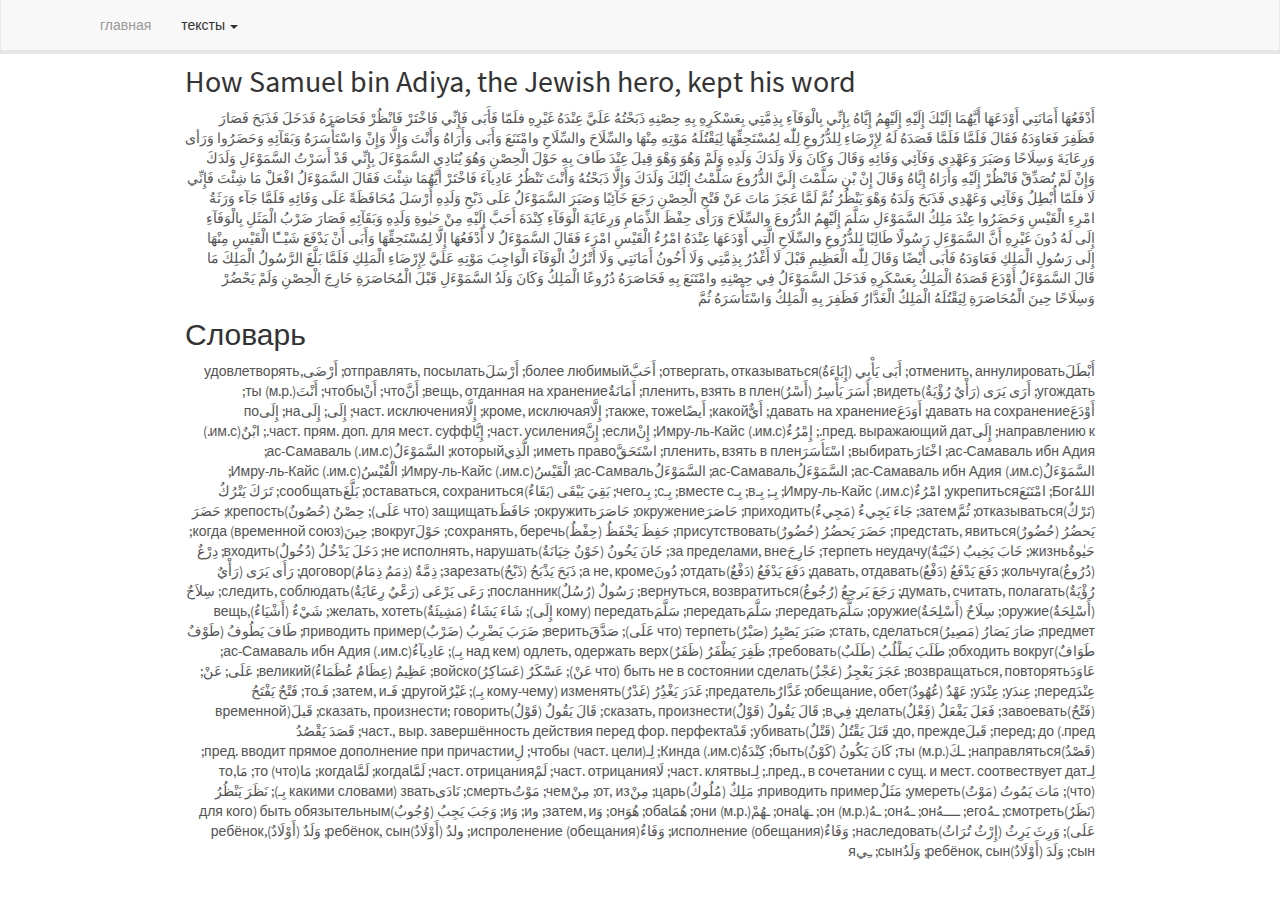
==== docs/how_samuel.html @ b587a0b9 "first commit" ====
<!DOCTYPE html>

<html>

<head>

<meta charset="utf-8" />
<meta name="generator" content="pandoc" />
<meta http-equiv="X-UA-Compatible" content="IE=EDGE" />




<title>how_samuel.knit</title>

<script src="site_libs/header-attrs-2.20/header-attrs.js"></script>
<script src="site_libs/jquery-3.6.0/jquery-3.6.0.min.js"></script>
<meta name="viewport" content="width=device-width, initial-scale=1" />
<link href="site_libs/bootstrap-3.3.5/css/lumen.min.css" rel="stylesheet" />
<script src="site_libs/bootstrap-3.3.5/js/bootstrap.min.js"></script>
<script src="site_libs/bootstrap-3.3.5/shim/html5shiv.min.js"></script>
<script src="site_libs/bootstrap-3.3.5/shim/respond.min.js"></script>
<style>h1 {font-size: 34px;}
       h1.title {font-size: 38px;}
       h2 {font-size: 30px;}
       h3 {font-size: 24px;}
       h4 {font-size: 18px;}
       h5 {font-size: 16px;}
       h6 {font-size: 12px;}
       code {color: inherit; background-color: rgba(0, 0, 0, 0.04);}
       pre:not([class]) { background-color: white }</style>
<script src="site_libs/navigation-1.1/tabsets.js"></script>
<script src="site_libs/htmlwidgets-1.6.1/htmlwidgets.js"></script>
<link href="site_libs/tippyjs-3.2.0/themes/google.css" rel="stylesheet" />
<link href="site_libs/tippyjs-3.2.0/themes/light-border.css" rel="stylesheet" />
<link href="site_libs/tippyjs-3.2.0/themes/light.css" rel="stylesheet" />
<link href="site_libs/tippyjs-3.2.0/themes/translucent.css" rel="stylesheet" />
<script src="site_libs/tippyjs-3.2.0/tippy.all.min.js"></script>
<script src="site_libs/tippy-binding-0.1.0/tippy.js"></script>

<style type="text/css">
  code{white-space: pre-wrap;}
  span.smallcaps{font-variant: small-caps;}
  span.underline{text-decoration: underline;}
  div.column{display: inline-block; vertical-align: top; width: 50%;}
  div.hanging-indent{margin-left: 1.5em; text-indent: -1.5em;}
  ul.task-list{list-style: none;}
    </style>










<style type = "text/css">
.main-container {
  max-width: 940px;
  margin-left: auto;
  margin-right: auto;
}
img {
  max-width:100%;
}
.tabbed-pane {
  padding-top: 12px;
}
.html-widget {
  margin-bottom: 20px;
}
button.code-folding-btn:focus {
  outline: none;
}
summary {
  display: list-item;
}
details > summary > p:only-child {
  display: inline;
}
pre code {
  padding: 0;
}
</style>


<style type="text/css">
.dropdown-submenu {
  position: relative;
}
.dropdown-submenu>.dropdown-menu {
  top: 0;
  left: 100%;
  margin-top: -6px;
  margin-left: -1px;
  border-radius: 0 6px 6px 6px;
}
.dropdown-submenu:hover>.dropdown-menu {
  display: block;
}
.dropdown-submenu>a:after {
  display: block;
  content: " ";
  float: right;
  width: 0;
  height: 0;
  border-color: transparent;
  border-style: solid;
  border-width: 5px 0 5px 5px;
  border-left-color: #cccccc;
  margin-top: 5px;
  margin-right: -10px;
}
.dropdown-submenu:hover>a:after {
  border-left-color: #adb5bd;
}
.dropdown-submenu.pull-left {
  float: none;
}
.dropdown-submenu.pull-left>.dropdown-menu {
  left: -100%;
  margin-left: 10px;
  border-radius: 6px 0 6px 6px;
}
</style>

<script type="text/javascript">
// manage active state of menu based on current page
$(document).ready(function () {
  // active menu anchor
  href = window.location.pathname
  href = href.substr(href.lastIndexOf('/') + 1)
  if (href === "")
    href = "index.html";
  var menuAnchor = $('a[href="' + href + '"]');

  // mark the anchor link active (and if it's in a dropdown, also mark that active)
  var dropdown = menuAnchor.closest('li.dropdown');
  if (window.bootstrap) { // Bootstrap 4+
    menuAnchor.addClass('active');
    dropdown.find('> .dropdown-toggle').addClass('active');
  } else { // Bootstrap 3
    menuAnchor.parent().addClass('active');
    dropdown.addClass('active');
  }

  // Navbar adjustments
  var navHeight = $(".navbar").first().height() + 15;
  var style = document.createElement('style');
  var pt = "padding-top: " + navHeight + "px; ";
  var mt = "margin-top: -" + navHeight + "px; ";
  var css = "";
  // offset scroll position for anchor links (for fixed navbar)
  for (var i = 1; i <= 6; i++) {
    css += ".section h" + i + "{ " + pt + mt + "}\n";
  }
  style.innerHTML = "body {" + pt + "padding-bottom: 40px; }\n" + css;
  document.head.appendChild(style);
});
</script>

<!-- tabsets -->

<style type="text/css">
.tabset-dropdown > .nav-tabs {
  display: inline-table;
  max-height: 500px;
  min-height: 44px;
  overflow-y: auto;
  border: 1px solid #ddd;
  border-radius: 4px;
}

.tabset-dropdown > .nav-tabs > li.active:before, .tabset-dropdown > .nav-tabs.nav-tabs-open:before {
  content: "\e259";
  font-family: 'Glyphicons Halflings';
  display: inline-block;
  padding: 10px;
  border-right: 1px solid #ddd;
}

.tabset-dropdown > .nav-tabs.nav-tabs-open > li.active:before {
  content: "\e258";
  font-family: 'Glyphicons Halflings';
  border: none;
}

.tabset-dropdown > .nav-tabs > li.active {
  display: block;
}

.tabset-dropdown > .nav-tabs > li > a,
.tabset-dropdown > .nav-tabs > li > a:focus,
.tabset-dropdown > .nav-tabs > li > a:hover {
  border: none;
  display: inline-block;
  border-radius: 4px;
  background-color: transparent;
}

.tabset-dropdown > .nav-tabs.nav-tabs-open > li {
  display: block;
  float: none;
}

.tabset-dropdown > .nav-tabs > li {
  display: none;
}
</style>

<!-- code folding -->




</head>

<body>


<div class="container-fluid main-container">




<div class="navbar navbar-default  navbar-fixed-top" role="navigation">
  <div class="container">
    <div class="navbar-header">
      <button type="button" class="navbar-toggle collapsed" data-toggle="collapse" data-bs-toggle="collapse" data-target="#navbar" data-bs-target="#navbar">
        <span class="icon-bar"></span>
        <span class="icon-bar"></span>
        <span class="icon-bar"></span>
      </button>
      <a class="navbar-brand" href="index.html"></a>
    </div>
    <div id="navbar" class="navbar-collapse collapse">
      <ul class="nav navbar-nav">
        <li>
  <a href="index.html">главная</a>
</li>
<li class="dropdown">
  <a href="#" class="dropdown-toggle" data-toggle="dropdown" role="button" data-bs-toggle="dropdown" aria-expanded="false">
    тексты
     
    <span class="caret"></span>
  </a>
  <ul class="dropdown-menu" role="menu">
    <li>
      <a href="how_samuel.html">How Samuel bin Adiya, the Jewish hero, kept his word</a>
    </li>
  </ul>
</li>
      </ul>
      <ul class="nav navbar-nav navbar-right">
        
      </ul>
    </div><!--/.nav-collapse -->
  </div><!--/.container -->
</div><!--/.navbar -->

<div id="header">




</div>


<div id="how-samuel-bin-adiya-the-jewish-hero-kept-his-word"
class="section level2">
<h2>How Samuel bin Adiya, the Jewish hero, kept his word</h2>
<div dir="rtl">
<p><span class="tippy html-widget html-fill-item-overflow-hidden html-fill-item" height="500" id="htmlwidget-7dbdc6a68af870223883" width="960"></span> <script type="application/json" data-for="htmlwidget-7dbdc6a68af870223883">{"x":{"opts":{"content":"ـهَا<br>PRON<br>Gen=Fem|Number=Sing|Person=3|PronType=PersSuff"},"text":"أَدْفَعُهَا"},"evals":[],"jsHooks":[]}</script>
<span class="tippy html-widget html-fill-item-overflow-hidden html-fill-item" height="500" id="htmlwidget-41f26393b0644a6ab301" width="960"></span> <script type="application/json" data-for="htmlwidget-41f26393b0644a6ab301">{"x":{"opts":{"content":"ـِي<br>PRON<br>Gen=Masc|Number=Sing|Person=1|PronType=PersSuff"},"text":"أَمَانَتِي"},"evals":[],"jsHooks":[]}</script>
<span class="tippy html-widget html-fill-item-overflow-hidden html-fill-item" height="500" id="htmlwidget-4c391d8a1af33f14a00c" width="960"></span> <script type="application/json" data-for="htmlwidget-4c391d8a1af33f14a00c">{"x":{"opts":{"content":"ـهَا<br>PRON<br>Gen=Fem|Number=Sing|Person=3|PronType=PersSuff"},"text":"أَوْدَعَهَا"},"evals":[],"jsHooks":[]}</script>
<span class="tippy html-widget html-fill-item-overflow-hidden html-fill-item" height="500" id="htmlwidget-10b7c1a8e1b73f27468e" width="960"></span> <script type="application/json" data-for="htmlwidget-10b7c1a8e1b73f27468e">{"x":{"opts":{"content":"هُمَا<br>PRON<br>Gen=Masc|Number=Sing|Person=2|PronType=PersInd"},"text":"أَيَّهُمَا"},"evals":[],"jsHooks":[]}</script>
<span class="tippy html-widget html-fill-item-overflow-hidden html-fill-item" height="500" id="htmlwidget-3cd885208496ed23e3da" width="960"></span> <script type="application/json" data-for="htmlwidget-3cd885208496ed23e3da">{"x":{"opts":{"content":"ـكَ<br>PRON<br>Gen=Masc|Number=Sing|Person=2|PronType=PersSuff"},"text":"إلَيْكَ"},"evals":[],"jsHooks":[]}</script>
<span class="tippy html-widget html-fill-item-overflow-hidden html-fill-item" height="500" id="htmlwidget-2c03e55d35477c422ecf" width="960"></span> <script type="application/json" data-for="htmlwidget-2c03e55d35477c422ecf">{"x":{"opts":{"content":"ـهُ<br>PRON<br>Gen=Masc|Number=Sing|Person=3|PronType=PersSuff<br>ـهُ<br>PRON<br>Gen=Masc&Fem|Number=Sing|Person=3|PronType=PersSuff"},"text":"إِلَيْهِ"},"evals":[],"jsHooks":[]}</script>
<span class="tippy html-widget html-fill-item-overflow-hidden html-fill-item" height="500" id="htmlwidget-c789cdf6f772dd6cd325" width="960"></span> <script type="application/json" data-for="htmlwidget-c789cdf6f772dd6cd325">{"x":{"opts":{"content":"ـهُمْ<br>PRON<br>Gen=Masc&Fem|Number=Sing|Person=3|PronType=PersSuff"},"text":"إِلَيْهِمُ"},"evals":[],"jsHooks":[]}</script>
<span class="tippy html-widget html-fill-item-overflow-hidden html-fill-item" height="500" id="htmlwidget-4f1d031a46d449c44fdd" width="960"></span> <script type="application/json" data-for="htmlwidget-4f1d031a46d449c44fdd">{"x":{"opts":{"content":"ـهُ<br>PRON<br>Gen=Masc|Number=Sing|Person=3|PronType=PersSuff"},"text":"إِيَّاهُ"},"evals":[],"jsHooks":[]}</script>
<span class="tippy html-widget html-fill-item-overflow-hidden html-fill-item" height="500" id="htmlwidget-739470ae34865e73d0bc" width="960"></span> <script type="application/json" data-for="htmlwidget-739470ae34865e73d0bc">{"x":{"opts":{"content":"إِنَّ<br>PART<br><br>ـِي<br>PRON<br>Gen=Masc|Number=Sing|Person=1|PronType=PersSuff"},"text":"بِإِنِّي"},"evals":[],"jsHooks":[]}</script>
<span class="tippy html-widget html-fill-item-overflow-hidden html-fill-item" height="500" id="htmlwidget-1a11e3f4795ea91ed04d" width="960"></span> <script type="application/json" data-for="htmlwidget-1a11e3f4795ea91ed04d">{"x":{"opts":{"content":"وَفَاءٌ<br>NOUN<br>Case=ِGen|Definite=Def|Gender=Masc|Number=Sing"},"text":"بِالْوَفَآءِ"},"evals":[],"jsHooks":[]}</script>
<span class="tippy html-widget html-fill-item-overflow-hidden html-fill-item" height="500" id="htmlwidget-19e8364edb434fbc32ce" width="960"></span> <script type="application/json" data-for="htmlwidget-19e8364edb434fbc32ce">{"x":{"opts":{"content":"ذِمَّةٌ (ذِمَمٌ ذِمَامٌ)<br>NOUN<br>Case=Gen|Definite=Cons|Gender=Fem|Number=Sing<br>ـِي<br>PRON<br>Gen=Masc|Number=Sing|Person=1|PronType=PersSuff"},"text":"بِذِمَّتِي"},"evals":[],"jsHooks":[]}</script>
<span class="tippy html-widget html-fill-item-overflow-hidden html-fill-item" height="500" id="htmlwidget-4c6df63b1909ba6ff52f" width="960"></span> <script type="application/json" data-for="htmlwidget-4c6df63b1909ba6ff52f">{"x":{"opts":{"content":"عَسْكَرٌ (عَسَاكِرُ)<br>NOUN<br>Case=ِGen|Definite=Cons|Gender=Masc|Number=Sing<br>ـهُ<br>PRON<br>Gen=Masc|Number=Sing|Person=3|PronType=PersSuff"},"text":"بِعَسْكَرِهِ"},"evals":[],"jsHooks":[]}</script>
<span class="tippy html-widget html-fill-item-overflow-hidden html-fill-item" height="500" id="htmlwidget-a2f4f4429dd9329e37e9" width="960"></span> <script type="application/json" data-for="htmlwidget-a2f4f4429dd9329e37e9">{"x":{"opts":{"content":"ـهُ<br>PRON<br>Gen=Masc|Number=Sing|Person=3|PronType=PersSuff<br>ـهُ<br>PRON<br>Gen=Masc|Number=Sing|Person=3|PronType=PersSuff<br>ـهُ<br>PRON<br>Gen=Masc|Number=Sing|Person=3|PronType=PersSuff"},"text":"بِهِ"},"evals":[],"jsHooks":[]}</script>
<span class="tippy html-widget html-fill-item-overflow-hidden html-fill-item" height="500" id="htmlwidget-7fa3e51fcfcaeca9bf1c" width="960"></span> <script type="application/json" data-for="htmlwidget-7fa3e51fcfcaeca9bf1c">{"x":{"opts":{"content":"ـهُ<br>PRON<br>Gen=Masc|Number=Sing|Person=3|PronType=PersSuff"},"text":"حِصْنِهِ"},"evals":[],"jsHooks":[]}</script>
<span class="tippy html-widget html-fill-item-overflow-hidden html-fill-item" height="500" id="htmlwidget-cab3486de34b8cdd084b" width="960"></span> <script type="application/json" data-for="htmlwidget-cab3486de34b8cdd084b">{"x":{"opts":{"content":"ـهُ<br>PRON<br>Gen=Masc|Number=Sing|Person=3|PronType=PersSuff"},"text":"ذَبَحْتُهُ"},"evals":[],"jsHooks":[]}</script>
<span class="tippy html-widget html-fill-item-overflow-hidden html-fill-item" height="500" id="htmlwidget-dcb1ef11303dbeb92137" width="960"></span> <script type="application/json" data-for="htmlwidget-dcb1ef11303dbeb92137">{"x":{"opts":{"content":"ـِي<br>PRON<br>Gen=Masc|Number=Sing|Person=1|PronType=PersSuff"},"text":"عَلَيَّ"},"evals":[],"jsHooks":[]}</script>
<span class="tippy html-widget html-fill-item-overflow-hidden html-fill-item" height="500" id="htmlwidget-3f8ec353890c000978b7" width="960"></span> <script type="application/json" data-for="htmlwidget-3f8ec353890c000978b7">{"x":{"opts":{"content":"ـهُ<br>PRON<br>Gen=Masc|Number=Sing|Person=3|PronType=PersSuff"},"text":"عِنْدَهُ"},"evals":[],"jsHooks":[]}</script>
<span class="tippy html-widget html-fill-item-overflow-hidden html-fill-item" height="500" id="htmlwidget-f08350d3ff363564480e" width="960"></span> <script type="application/json" data-for="htmlwidget-f08350d3ff363564480e">{"x":{"opts":{"content":"ـهُ<br>PRON<br>Gen=Masc&Fem|Number=Sing|Person=3|PronType=PersSuff"},"text":"غَيْرِهِ"},"evals":[],"jsHooks":[]}</script>
<span class="tippy html-widget html-fill-item-overflow-hidden html-fill-item" height="500" id="htmlwidget-b1a732ec07f4332895ce" width="960"></span> <script type="application/json" data-for="htmlwidget-b1a732ec07f4332895ce">{"x":{"opts":{"content":"لَمَّا<br>CCONJ<br>"},"text":"فلَمّا"},"evals":[],"jsHooks":[]}</script>
<span class="tippy html-widget html-fill-item-overflow-hidden html-fill-item" height="500" id="htmlwidget-c2cac7c5c30883f76170" width="960"></span> <script type="application/json" data-for="htmlwidget-c2cac7c5c30883f76170">{"x":{"opts":{"content":"أَبَى يَأْبِي (إِبَاءَةٌ)<br>VERB<br>Stem=I|ModAsp=Perf|Gender=Masc|Number=Sing|Person=3|Voice=Act"},"text":"فَأَبَى"},"evals":[],"jsHooks":[]}</script>
<span class="tippy html-widget html-fill-item-overflow-hidden html-fill-item" height="500" id="htmlwidget-9e058f3679a6600515a9" width="960"></span> <script type="application/json" data-for="htmlwidget-9e058f3679a6600515a9">{"x":{"opts":{"content":"إِنَّ<br>PART<br><br>ـِي<br>PRON<br>Gen=Masc&Fem|Number=Sing|Person=1|PronType=PersSuff"},"text":"فَإِنِّي"},"evals":[],"jsHooks":[]}</script>
<span class="tippy html-widget html-fill-item-overflow-hidden html-fill-item" height="500" id="htmlwidget-1713a493bc58dd36b07d" width="960"></span> <script type="application/json" data-for="htmlwidget-1713a493bc58dd36b07d">{"x":{"opts":{"content":"اخْتَارَ<br>VERB<br>Stem=VIII|ModAsp=Imp|Gender=Masc|Number=Sing|Person=2|Voice=Act"},"text":"فَاخْتَرْ"},"evals":[],"jsHooks":[]}</script>
<span class="tippy html-widget html-fill-item-overflow-hidden html-fill-item" height="500" id="htmlwidget-9e544a691840a9cfb0cd" width="960"></span> <script type="application/json" data-for="htmlwidget-9e544a691840a9cfb0cd">{"x":{"opts":{"content":"نَظَرَ يَنْظُرُ (نَظَرٌ)<br>VERB<br>Stem=I|ModAsp=Imp|Gender=Masc|Number=Sing|Person=2|Voice=Act"},"text":"فَانْظُرْ"},"evals":[],"jsHooks":[]}</script>
<span class="tippy html-widget html-fill-item-overflow-hidden html-fill-item" height="500" id="htmlwidget-def0b396b9a293d58740" width="960"></span> <script type="application/json" data-for="htmlwidget-def0b396b9a293d58740">{"x":{"opts":{"content":"حَاصَرَ<br>VERB<br>Stem=III|ModAsp=Perf|Gender=Masc|Number=Sing|Person=3|Voice=Act<br>ـهُ<br>PRON<br>Gen=Masc|Number=Sing|Person=3|PronType=PersSuff"},"text":"فَحَاصَرَهُ"},"evals":[],"jsHooks":[]}</script>
<span class="tippy html-widget html-fill-item-overflow-hidden html-fill-item" height="500" id="htmlwidget-5d543505c2b0949b8084" width="960"></span> <script type="application/json" data-for="htmlwidget-5d543505c2b0949b8084">{"x":{"opts":{"content":"دَخَلَ يَدْخُلُ (دُخُولٌ)<br>VERB<br>Stem=I|ModAsp=Perf|Gender=Masc|Number=Sing|Person=3|Voice=Act"},"text":"فَدَخَلَ"},"evals":[],"jsHooks":[]}</script>
<span class="tippy html-widget html-fill-item-overflow-hidden html-fill-item" height="500" id="htmlwidget-50a1812fb8382315da11" width="960"></span> <script type="application/json" data-for="htmlwidget-50a1812fb8382315da11">{"x":{"opts":{"content":"ذَبَحَ يَذْبَحُ (ذَبْحٌ)<br>VERB<br>Stem=I|ModAsp=Impf|Gender=Masc&Fem|Number=Sing|Person=1|Voice=Act<br>ـهُ<br>PRON<br>Gen=Masc&Fem|Number=Sing|Person=3|PronType=PersSuff"},"text":"فَذَبَحَ"},"evals":[],"jsHooks":[]}</script>
<span class="tippy html-widget html-fill-item-overflow-hidden html-fill-item" height="500" id="htmlwidget-ef868f08f9960fb305e7" width="960"></span> <script type="application/json" data-for="htmlwidget-ef868f08f9960fb305e7">{"x":{"opts":{"content":"صَارَ يَصَارُ (مَصِيرٌ)<br>VERB<br>Stem=I|ModAsp=Perf|Gender=Masc|Number=Sing|Person=3|Voice=Act"},"text":"فَصَارَ"},"evals":[],"jsHooks":[]}</script>
<span class="tippy html-widget html-fill-item-overflow-hidden html-fill-item" height="500" id="htmlwidget-108cceffe4668a203b47" width="960"></span> <script type="application/json" data-for="htmlwidget-108cceffe4668a203b47">{"x":{"opts":{"content":"ظَفِرَ يَظْفَرُ (ظَفَرٌ)<br>VERB<br>Stem=I|ModAsp=Perf|Gender=Masc|Number=Sing|Person=3|Voice=Act"},"text":"فَظَفِرَ"},"evals":[],"jsHooks":[]}</script>
<span class="tippy html-widget html-fill-item-overflow-hidden html-fill-item" height="500" id="htmlwidget-aab9e38c033c8707a5ff" width="960"></span> <script type="application/json" data-for="htmlwidget-aab9e38c033c8707a5ff">{"x":{"opts":{"content":"عَاوَدَ<br>VERB<br>Stem=III|ModAsp=Perf|Gender=Masc|Number=Sing|Person=3|Voice=Act<br>ـهُ<br>PRON<br>Gen=Masc|Number=Sing|Person=3|PronType=PersSuff"},"text":"فَعَاوَدَهُ"},"evals":[],"jsHooks":[]}</script>
<span class="tippy html-widget html-fill-item-overflow-hidden html-fill-item" height="500" id="htmlwidget-3ca556e44b629b86f01f" width="960"></span> <script type="application/json" data-for="htmlwidget-3ca556e44b629b86f01f">{"x":{"opts":{"content":"قَالَ يَقُولُ (قَوْلٌ)<br>VERB<br>Stem=I|ModAsp=Perf|Gender=Masc|Number=Sing|Person=3|Voice=Act<br>قَالَ يَقُولُ (قَوْلٌ)<br>VERB<br>Stem=I|ModAsp=Imp|Gender=Masc|Number=Sing|Person=3|Voice=Act"},"text":"فَقَالَ"},"evals":[],"jsHooks":[]}</script>
<span class="tippy html-widget html-fill-item-overflow-hidden html-fill-item" height="500" id="htmlwidget-ee126eab29d968e09c32" width="960"></span> <script type="application/json" data-for="htmlwidget-ee126eab29d968e09c32">{"x":{"opts":{"content":"لَمَّا<br>CCONJ<br>"},"text":"فَلَمَّا"},"evals":[],"jsHooks":[]}</script>
<span class="tippy html-widget html-fill-item-overflow-hidden html-fill-item" height="500" id="htmlwidget-499627f5a5e334c39f91" width="960"></span> <script type="application/json" data-for="htmlwidget-499627f5a5e334c39f91">{"x":{"opts":{"content":"لَمَّا<br>CCONJ<br>"},"text":"فَلَمَّا"},"evals":[],"jsHooks":[]}</script>
<span class="tippy html-widget html-fill-item-overflow-hidden html-fill-item" height="500" id="htmlwidget-cf22fc1edf5d28bb8faf" width="960"></span> <script type="application/json" data-for="htmlwidget-cf22fc1edf5d28bb8faf">{"x":{"opts":{"content":"ـهُ<br>PRON<br>Gen=Masc|Number=Sing|Person=3|PronType=PersSuff"},"text":"قَصَدَهُ"},"evals":[],"jsHooks":[]}</script>
<span class="tippy html-widget html-fill-item-overflow-hidden html-fill-item" height="500" id="htmlwidget-269beddfa136eec1de84" width="960"></span> <script type="application/json" data-for="htmlwidget-269beddfa136eec1de84">{"x":{"opts":{"content":"ـهُ<br>PRON<br>Gen=Masc&Fem|Number=Sing|Person=3|PronType=PersSuff"},"text":"لَهُ"},"evals":[],"jsHooks":[]}</script>
<span class="tippy html-widget html-fill-item-overflow-hidden html-fill-item" height="500" id="htmlwidget-204efd88c310f40bd067" width="960"></span> <script type="application/json" data-for="htmlwidget-204efd88c310f40bd067">{"x":{"opts":{"content":"أَرْضَى<br>NOUN<br>Case=Gen|Definite=Cons|Gender=Masc|Number=Sing"},"text":"لِإِرْضَاءِ"},"evals":[],"jsHooks":[]}</script>
<span class="tippy html-widget html-fill-item-overflow-hidden html-fill-item" height="500" id="htmlwidget-54255c10a14316507174" width="960"></span> <script type="application/json" data-for="htmlwidget-54255c10a14316507174">{"x":{"opts":{"content":"دِرْعٌ (دُرُوعٌ)<br>NOUN<br>Case=Gen|Definite=Def|Gender=Masc&Fem|Number=Plur"},"text":"لِلدُّرُوعِ"},"evals":[],"jsHooks":[]}</script>
<span class="tippy html-widget html-fill-item-overflow-hidden html-fill-item" height="500" id="htmlwidget-73e0bfee648e4f75e157" width="960"></span> <script type="application/json" data-for="htmlwidget-73e0bfee648e4f75e157">{"x":{"opts":{"content":"اللهُ<br>NOUN<br>Case=Gen|Definite=Def|Gender=Masc|Number=Sing"},"text":"لِلّٰه"},"evals":[],"jsHooks":[]}</script>
<span class="tippy html-widget html-fill-item-overflow-hidden html-fill-item" height="500" id="htmlwidget-64167b5ee6e48bedd54a" width="960"></span> <script type="application/json" data-for="htmlwidget-64167b5ee6e48bedd54a">{"x":{"opts":{"content":"اسْتَحَقَّ<br>PTCP<br>Stem=X|Case=Gen|Definite=Cons|Gender=Masc|Number=Sing|Voice=Act<br>ـهَا<br>PRON<br>Gen=Fem|Number=Sing|Person=3|PronType=PersSuff"},"text":"لِمُسْتَحِقِّهَا"},"evals":[],"jsHooks":[]}</script>
<span class="tippy html-widget html-fill-item-overflow-hidden html-fill-item" height="500" id="htmlwidget-bff5482e55ce3c728690" width="960"></span> <script type="application/json" data-for="htmlwidget-bff5482e55ce3c728690">{"x":{"opts":{"content":"قَتَلَ يَقْتُلُ (قَتْلٌ)<br>VERB<br>Stem=I|ModAsp=Subj|Gender=Masc|Number=Sing|Person=3|Voice=Act<br>ـهُ<br>PRON<br>Gen=Masc|Number=Sing|Person=3|PronType=PersSuff"},"text":"لِيَقْتُلَهُ"},"evals":[],"jsHooks":[]}</script>
<span class="tippy html-widget html-fill-item-overflow-hidden html-fill-item" height="500" id="htmlwidget-f8357178f7743cc2226e" width="960"></span> <script type="application/json" data-for="htmlwidget-f8357178f7743cc2226e">{"x":{"opts":{"content":"ــــهُ<br>PRON<br>Gender=Masc|Number=Sing|Person=3|PronType=PersSuff"},"text":"مَوْتِهِ"},"evals":[],"jsHooks":[]}</script>
<span class="tippy html-widget html-fill-item-overflow-hidden html-fill-item" height="500" id="htmlwidget-229cae397cbf156a842f" width="960"></span> <script type="application/json" data-for="htmlwidget-229cae397cbf156a842f">{"x":{"opts":{"content":"ـهَا<br>PRON<br>Gen=Fem|Number=Sing|Person=3|PronType=PersSuff"},"text":"مِنْهَا"},"evals":[],"jsHooks":[]}</script>
<span class="tippy html-widget html-fill-item-overflow-hidden html-fill-item" height="500" id="htmlwidget-58c8170bc7a904777462" width="960"></span> <script type="application/json" data-for="htmlwidget-58c8170bc7a904777462">{"x":{"opts":{"content":"سِلَاحٌ (أَسْلِحَةٌ)<br>NOUN<br>Case=ِAcc|Definite=Def|Gender=Masc&Fem|Number=Sing"},"text":"والسِّلَاحَ"},"evals":[],"jsHooks":[]}</script>
<span class="tippy html-widget html-fill-item-overflow-hidden html-fill-item" height="500" id="htmlwidget-0164086f99c0ad22d00e" width="960"></span> <script type="application/json" data-for="htmlwidget-0164086f99c0ad22d00e">{"x":{"opts":{"content":"سِلاَحٌ (أَسْلِحَةٌ)<br>NOUN<br>Case=Gen|Definite=Def|Gender=Masc&Fem|Number=Sing"},"text":"والسِّلَاحِ"},"evals":[],"jsHooks":[]}</script>
<span class="tippy html-widget html-fill-item-overflow-hidden html-fill-item" height="500" id="htmlwidget-8b100fafd0ea2cc5fb1c" width="960"></span> <script type="application/json" data-for="htmlwidget-8b100fafd0ea2cc5fb1c">{"x":{"opts":{"content":"امْتَنَعَ<br>VERB<br>Stem=VIII|ModAsp=Perf|Gender=Masc|Number=Sing|Person=3|Voice=Act"},"text":"وامْتَنَعَ"},"evals":[],"jsHooks":[]}</script>
<span class="tippy html-widget html-fill-item-overflow-hidden html-fill-item" height="500" id="htmlwidget-d994f8513ec8dce8b0ec" width="960"></span> <script type="application/json" data-for="htmlwidget-d994f8513ec8dce8b0ec">{"x":{"opts":{"content":"أَبَى يَأْبِي (إِبَاءَةٌ)<br>VERB<br>Stem=I|ModAsp=Perf|Gender=Masc|Number=Sing|Person=3|Voice=Act"},"text":"وَأَبَى"},"evals":[],"jsHooks":[]}</script>
<span class="tippy html-widget html-fill-item-overflow-hidden html-fill-item" height="500" id="htmlwidget-94852c5a75e3533699a7" width="960"></span> <script type="application/json" data-for="htmlwidget-94852c5a75e3533699a7">{"x":{"opts":{"content":"أَرَى يَرَى (رَأْيٌ رُؤْيَةٌ)<br>VERB<br>Stem=IV|ModAsp=Perf|Gender=Masc|Number=Sing|Person=3|Voice=Act<br>ـهُ<br>PRON<br>Gen=Masc|Number=Sing|Person=3|PronType=PersSuff"},"text":"وَأَرَاهُ"},"evals":[],"jsHooks":[]}</script>
<span class="tippy html-widget html-fill-item-overflow-hidden html-fill-item" height="500" id="htmlwidget-b3768b5ae3438efd2d3c" width="960"></span> <script type="application/json" data-for="htmlwidget-b3768b5ae3438efd2d3c">{"x":{"opts":{"content":"أَنْتَ<br>PRON<br>Gen=Masc|Number=Sing|Person=2|PronType=PersInd"},"text":"وَأَنْتَ"},"evals":[],"jsHooks":[]}</script>
<span class="tippy html-widget html-fill-item-overflow-hidden html-fill-item" height="500" id="htmlwidget-2969afeec54a81fcd780" width="960"></span> <script type="application/json" data-for="htmlwidget-2969afeec54a81fcd780">{"x":{"opts":{"content":"إِلَّا<br>PART<br>"},"text":"وَإِلَّا"},"evals":[],"jsHooks":[]}</script>
<span class="tippy html-widget html-fill-item-overflow-hidden html-fill-item" height="500" id="htmlwidget-29561f4f55ee5f11cae3" width="960"></span> <script type="application/json" data-for="htmlwidget-29561f4f55ee5f11cae3">{"x":{"opts":{"content":"إِنْ<br>CCONJ<br>"},"text":"وَإِنْ"},"evals":[],"jsHooks":[]}</script>
<span class="tippy html-widget html-fill-item-overflow-hidden html-fill-item" height="500" id="htmlwidget-26fe6574c27e65fee803" width="960"></span> <script type="application/json" data-for="htmlwidget-26fe6574c27e65fee803">{"x":{"opts":{"content":"اسْتَأَسَرَ<br>VERB<br>Stem=I|ModAsp=Perf|Gender=Masc|Number=Sing|Person=3|Voice=Act<br>ـهُ<br>PRON<br>Gen=Masc|Number=Sing|Person=3|PronType=PersSuff"},"text":"وَاسْتَأْسَرَهُ"},"evals":[],"jsHooks":[]}</script>
<span class="tippy html-widget html-fill-item-overflow-hidden html-fill-item" height="500" id="htmlwidget-db0da0baa8eb55138f26" width="960"></span> <script type="application/json" data-for="htmlwidget-db0da0baa8eb55138f26">{"x":{"opts":{"content":"بَقِيَ يَبْقَى (بَقَاءٌ)<br>NOUN<br>Case=ِGen|Definite=Cons|Gender=Masc|Number=Sing<br>ـهُ<br>PRON<br>Gen=Masc&Fem|Number=Sing|Person=3|PronType=PersSuff"},"text":"وَبَقَآئِهِ"},"evals":[],"jsHooks":[]}</script>
<span class="tippy html-widget html-fill-item-overflow-hidden html-fill-item" height="500" id="htmlwidget-daa1f08b6d166d6c1bc8" width="960"></span> <script type="application/json" data-for="htmlwidget-daa1f08b6d166d6c1bc8">{"x":{"opts":{"content":"حَضَرَ يَحضُرُ (حُضُورٌ)<br>VERB<br>Stem=I|ModAsp=Perf|Gender=Masc|Number=Plur|Person=3|Voice=Act"},"text":"وَحَضَرُوا"},"evals":[],"jsHooks":[]}</script>
<span class="tippy html-widget html-fill-item-overflow-hidden html-fill-item" height="500" id="htmlwidget-df1e172bcc7027f2bde0" width="960"></span> <script type="application/json" data-for="htmlwidget-df1e172bcc7027f2bde0">{"x":{"opts":{"content":"رَأَى يَرَى (رَأْيٌ رُؤْيَةٌ)<br>VERB<br>Stem=I|ModAsp=Perf|Gender=Masc|Number=Sing|Person=3|Voice=Act"},"text":"وَرَأى"},"evals":[],"jsHooks":[]}</script>
<span class="tippy html-widget html-fill-item-overflow-hidden html-fill-item" height="500" id="htmlwidget-341e2d71e8db066adfc2" width="960"></span> <script type="application/json" data-for="htmlwidget-341e2d71e8db066adfc2">{"x":{"opts":{"content":"رَعَى يَرْعَى (رَعْيٌ رِعَايَةٌ)<br>NOUN<br>Case=ِGen|Definite=Def|Gender=Fem|Number=Sing"},"text":"وَرِعَايَةَ"},"evals":[],"jsHooks":[]}</script>
<span class="tippy html-widget html-fill-item-overflow-hidden html-fill-item" height="500" id="htmlwidget-20b0107b1b532525dabf" width="960"></span> <script type="application/json" data-for="htmlwidget-20b0107b1b532525dabf">{"x":{"opts":{"content":"سِلَاحٌ (أَسْلِحَةٌ)<br>NOUN<br>Case=Acc|Definite=Ind|Gender=Masc&Fem|Number=Sing"},"text":"وَسِلَاحًا"},"evals":[],"jsHooks":[]}</script>
<span class="tippy html-widget html-fill-item-overflow-hidden html-fill-item" height="500" id="htmlwidget-2d6666eb0e2c284aa799" width="960"></span> <script type="application/json" data-for="htmlwidget-2d6666eb0e2c284aa799">{"x":{"opts":{"content":"صَبَرَ يَصْبِرُ (صَبْرٌ)<br>VERB<br>Stem=I|ModAsp=Perf|Gender=Masc|Number=Sing|Person=3|Voice=Act"},"text":"وَصَبَرَ"},"evals":[],"jsHooks":[]}</script>
<span class="tippy html-widget html-fill-item-overflow-hidden html-fill-item" height="500" id="htmlwidget-25bbdf4ab6dc547c8343" width="960"></span> <script type="application/json" data-for="htmlwidget-25bbdf4ab6dc547c8343">{"x":{"opts":{"content":"عَهْدٌ (عُهُودٌ)<br>NOUN<br>Case=ِAcc|Definite=Cons|Gender=Masc|Number=Sing<br>ـِي<br>PRON<br>Gen=Masc&Fem|Number=Sing|Person=1|PronType=PersSuff"},"text":"وَعَهْدِي"},"evals":[],"jsHooks":[]}</script>
<span class="tippy html-widget html-fill-item-overflow-hidden html-fill-item" height="500" id="htmlwidget-c8bba68707f34c207e70" width="960"></span> <script type="application/json" data-for="htmlwidget-c8bba68707f34c207e70">{"x":{"opts":{"content":"ـِي<br>PRON<br>Gen=Masc&Fem|Number=Sing|Person=1|PronType=PersSuff"},"text":"وَفَآئِي"},"evals":[],"jsHooks":[]}</script>
<span class="tippy html-widget html-fill-item-overflow-hidden html-fill-item" height="500" id="htmlwidget-b61dfeedf57886af3f84" width="960"></span> <script type="application/json" data-for="htmlwidget-b61dfeedf57886af3f84">{"x":{"opts":{"content":"ـهُ<br>PRON<br>Gen=Masc&Fem|Number=Sing|Person=3|PronType=PersSuff"},"text":"وَفَائِهِ"},"evals":[],"jsHooks":[]}</script>
<span class="tippy html-widget html-fill-item-overflow-hidden html-fill-item" height="500" id="htmlwidget-5087127e63595f6380e6" width="960"></span> <script type="application/json" data-for="htmlwidget-5087127e63595f6380e6">{"x":{"opts":{"content":"قَالَ يَقُولُ (قَوْلٌ)<br>VERB<br>Stem=I|ModAsp=Perf|Gender=Masc|Number=Sing|Person=3|Voice=Act<br>وَ<br>CCONJ<br>"},"text":"وَقَالَ"},"evals":[],"jsHooks":[]}</script>
<span class="tippy html-widget html-fill-item-overflow-hidden html-fill-item" height="500" id="htmlwidget-14070de33486b1d1db39" width="960"></span> <script type="application/json" data-for="htmlwidget-14070de33486b1d1db39">{"x":{"opts":{"content":"كَانَ يَكُونُ (كَوْنٌ)<br>VERB<br>Stem=I|ModAsp=Perf|Gender=Masc|Number=Sing|Person=3|Voice=Act"},"text":"وَكَانَ"},"evals":[],"jsHooks":[]}</script>
<span class="tippy html-widget html-fill-item-overflow-hidden html-fill-item" height="500" id="htmlwidget-1268f9946dccd18ef42e" width="960"></span> <script type="application/json" data-for="htmlwidget-1268f9946dccd18ef42e">{"x":{"opts":{"content":"لَا<br>PART<br><br>لَا<br>PART<br>"},"text":"وَلَا"},"evals":[],"jsHooks":[]}</script>
<span class="tippy html-widget html-fill-item-overflow-hidden html-fill-item" height="500" id="htmlwidget-f8059f9e8ce9c6b1fa59" width="960"></span> <script type="application/json" data-for="htmlwidget-f8059f9e8ce9c6b1fa59">{"x":{"opts":{"content":"ـكَ<br>PRON<br>Gen=Masc|Number=Sing|Person=2|PronType=PersSuff<br>ـكَ<br>PRON<br>Gen=Masc|Number=Sing|Person=2|PronType=PersSuff"},"text":"وَلَدَكَ"},"evals":[],"jsHooks":[]}</script>
<span class="tippy html-widget html-fill-item-overflow-hidden html-fill-item" height="500" id="htmlwidget-4510268165d76442dae8" width="960"></span> <script type="application/json" data-for="htmlwidget-4510268165d76442dae8">{"x":{"opts":{"content":"ـهُ<br>PRON<br>Gen=Masc&Fem|Number=Sing|Person=3|PronType=PersSuff<br>ـهُ<br>PRON<br>Gen=Masc&Fem|Number=Sing|Person=3|PronType=PersSuff"},"text":"وَلَدِهِ"},"evals":[],"jsHooks":[]}</script>
<span class="tippy html-widget html-fill-item-overflow-hidden html-fill-item" height="500" id="htmlwidget-97360f81b6222a33e3e8" width="960"></span> <script type="application/json" data-for="htmlwidget-97360f81b6222a33e3e8">{"x":{"opts":{"content":"لَمْ<br>PART<br>"},"text":"وَلَمْ"},"evals":[],"jsHooks":[]}</script>
<span class="tippy html-widget html-fill-item-overflow-hidden html-fill-item" height="500" id="htmlwidget-d3b80e6ce269858b6824" width="960"></span> <script type="application/json" data-for="htmlwidget-d3b80e6ce269858b6824">{"x":{"opts":{"content":"هُوَ<br>PRON<br>Gen=Masc|Number=Sing|Person=3|PronType=PersInd"},"text":"وَهُوَ"},"evals":[],"jsHooks":[]}</script>
<span class="tippy html-widget html-fill-item-overflow-hidden html-fill-item" height="500" id="htmlwidget-ff4774ab6cf1d7fec4e4" width="960"></span> <script type="application/json" data-for="htmlwidget-ff4774ab6cf1d7fec4e4">{"x":{"opts":{"content":"هُوَ<br>PRON<br>Gen=Masc|Number=Sing|Person=3|PronType=PersInd"},"text":"وَهْوَ"},"evals":[],"jsHooks":[]}</script>
<span class="tippy html-widget html-fill-item-overflow-hidden html-fill-item" height="500" id="htmlwidget-fd16a8151b80d06d0a0c" width="960"></span> <script type="application/json" data-for="htmlwidget-fd16a8151b80d06d0a0c">{"x":{"opts":{"content":"قَالَ يَقُولُ (قَوْلٌ)<br>VERB<br>Stem=I|ModAsp=Perf|Gender=Masc|Number=Sing|Person=3|Voice=Pass"},"text":"قِيلَ"},"evals":[],"jsHooks":[]}</script>
<span class="tippy html-widget html-fill-item-overflow-hidden html-fill-item" height="500" id="htmlwidget-21c4b73b3425b3701f08" width="960"></span> <script type="application/json" data-for="htmlwidget-21c4b73b3425b3701f08">{"x":{"opts":{"content":"عِندَ<br>ADP<br>"},"text":"عِنْدَ"},"evals":[],"jsHooks":[]}</script>
<span class="tippy html-widget html-fill-item-overflow-hidden html-fill-item" height="500" id="htmlwidget-2424c2ba7ee9e1711d99" width="960"></span> <script type="application/json" data-for="htmlwidget-2424c2ba7ee9e1711d99">{"x":{"opts":{"content":"طَافَ يَطُوفُ (طَوْفٌ طَوَافٌ)<br>VERB<br>Stem=I|ModAsp=Perf|Gender=Masc|Number=Sing|Person=3|Voice=Act"},"text":"طَافَ"},"evals":[],"jsHooks":[]}</script>
<span class="tippy html-widget html-fill-item-overflow-hidden html-fill-item" height="500" id="htmlwidget-906405f91cc1088543b8" width="960"></span> <script type="application/json" data-for="htmlwidget-906405f91cc1088543b8">{"x":{"opts":{"content":"بِـ<br>ADP<br>"},"text":"بِهِ"},"evals":[],"jsHooks":[]}</script>
<span class="tippy html-widget html-fill-item-overflow-hidden html-fill-item" height="500" id="htmlwidget-b71a80407c29ae12b750" width="960"></span> <script type="application/json" data-for="htmlwidget-b71a80407c29ae12b750">{"x":{"opts":{"content":"حَوْلَ<br>ADP<br>"},"text":"حَوْلَ"},"evals":[],"jsHooks":[]}</script>
<span class="tippy html-widget html-fill-item-overflow-hidden html-fill-item" height="500" id="htmlwidget-9a45a6e8a30cd2373762" width="960"></span> <script type="application/json" data-for="htmlwidget-9a45a6e8a30cd2373762">{"x":{"opts":{"content":"حِصْنٌ (حُصُونٌ)<br>NOUN<br>Case=ِGen|Definite=Def|Gender=Masc|Number=Sing"},"text":"الْحِصْنِ"},"evals":[],"jsHooks":[]}</script>
<span class="tippy html-widget html-fill-item-overflow-hidden html-fill-item" height="500" id="htmlwidget-fd121e7fdaa521b862c1" width="960"></span> <script type="application/json" data-for="htmlwidget-fd121e7fdaa521b862c1">{"x":{"opts":{"content":"وَ<br>CCONJ<br>"},"text":"وَهُوَ"},"evals":[],"jsHooks":[]}</script>
<span class="tippy html-widget html-fill-item-overflow-hidden html-fill-item" height="500" id="htmlwidget-1253dbd18562d54d90d0" width="960"></span> <script type="application/json" data-for="htmlwidget-1253dbd18562d54d90d0">{"x":{"opts":{"content":"نَادَى<br>VERB<br>Stem=I|ModAsp=Impf|Gender=Masc|Number=Sing|Person=3|Voice=Act"},"text":"يُنَادِي"},"evals":[],"jsHooks":[]}</script>
<span class="tippy html-widget html-fill-item-overflow-hidden html-fill-item" height="500" id="htmlwidget-5e68d2a4c5dcd44db846" width="960"></span> <script type="application/json" data-for="htmlwidget-5e68d2a4c5dcd44db846">{"x":{"opts":{"content":"السَّمَوْءَلُ<br>NOUN<br>Case=ِAcc|Definite=Def|Gender=Masc|Number=Sing"},"text":"السَّمَوْءَلَ"},"evals":[],"jsHooks":[]}</script>
<span class="tippy html-widget html-fill-item-overflow-hidden html-fill-item" height="500" id="htmlwidget-2dde7a2dcb7e67d69b28" width="960"></span> <script type="application/json" data-for="htmlwidget-2dde7a2dcb7e67d69b28">{"x":{"opts":{"content":"بِـ<br>ADP<br>"},"text":"بِإِنِّي"},"evals":[],"jsHooks":[]}</script>
<span class="tippy html-widget html-fill-item-overflow-hidden html-fill-item" height="500" id="htmlwidget-75dbd36c30aa9c9a1815" width="960"></span> <script type="application/json" data-for="htmlwidget-75dbd36c30aa9c9a1815">{"x":{"opts":{"content":"قَدْ<br>PART<br>"},"text":"قَدْ"},"evals":[],"jsHooks":[]}</script>
<span class="tippy html-widget html-fill-item-overflow-hidden html-fill-item" height="500" id="htmlwidget-c5d2962f388f93365c47" width="960"></span> <script type="application/json" data-for="htmlwidget-c5d2962f388f93365c47">{"x":{"opts":{"content":"أَسَرَ يَأْسِرُ (أَسْرٌ)<br>VERB<br>Stem=I|ModAsp=Perf|Gender=Masc&Fem|Number=Sing|Person=1|Voice=Act"},"text":"أَسَرْتُ"},"evals":[],"jsHooks":[]}</script>
<span class="tippy html-widget html-fill-item-overflow-hidden html-fill-item" height="500" id="htmlwidget-984938d7f96fe6233b03" width="960"></span> <script type="application/json" data-for="htmlwidget-984938d7f96fe6233b03">{"x":{"opts":{"content":"السَّمَوْءَلُ<br>NOUN<br>Case=Gen|Definite=Def|Gender=Masc|Number=Sing"},"text":"السَّمَوْءَلِ"},"evals":[],"jsHooks":[]}</script>
<span class="tippy html-widget html-fill-item-overflow-hidden html-fill-item" height="500" id="htmlwidget-9e48b7713b05b5faf191" width="960"></span> <script type="application/json" data-for="htmlwidget-9e48b7713b05b5faf191">{"x":{"opts":{"content":"ولدٌ (أَوْلَادٌ)<br>NOUN<br>Case=ِAcc|Definite=Cons|Gender=Masc|Number=Sing"},"text":"وَلَدَكَ"},"evals":[],"jsHooks":[]}</script>
<span class="tippy html-widget html-fill-item-overflow-hidden html-fill-item" height="500" id="htmlwidget-950ce4b5e07fbd1dd44e" width="960"></span> <script type="application/json" data-for="htmlwidget-950ce4b5e07fbd1dd44e">{"x":{"opts":{"content":"وَ<br>CCONJ<br>"},"text":"وَإِنْ"},"evals":[],"jsHooks":[]}</script>
<span class="tippy html-widget html-fill-item-overflow-hidden html-fill-item" height="500" id="htmlwidget-ecb3644fd85582998c86" width="960"></span> <script type="application/json" data-for="htmlwidget-ecb3644fd85582998c86">{"x":{"opts":{"content":"لَمْ<br>PART<br>"},"text":"لَمْ"},"evals":[],"jsHooks":[]}</script>
<span class="tippy html-widget html-fill-item-overflow-hidden html-fill-item" height="500" id="htmlwidget-bfe5099e5afb1127ec4a" width="960"></span> <script type="application/json" data-for="htmlwidget-bfe5099e5afb1127ec4a">{"x":{"opts":{"content":"صَدَّقَ<br>VERB<br>Stem=II|ModAsp=Juss|Gender=Masc|Number=Sing|Person=2|Voice=Act"},"text":"تُصَدِّقْ"},"evals":[],"jsHooks":[]}</script>
<span class="tippy html-widget html-fill-item-overflow-hidden html-fill-item" height="500" id="htmlwidget-7338f066abcf1b378e8d" width="960"></span> <script type="application/json" data-for="htmlwidget-7338f066abcf1b378e8d">{"x":{"opts":{"content":"فَـ<br>CCONJ<br>"},"text":"فَانْظُرْ"},"evals":[],"jsHooks":[]}</script>
<span class="tippy html-widget html-fill-item-overflow-hidden html-fill-item" height="500" id="htmlwidget-d590c44f1d45c4d9d84d" width="960"></span> <script type="application/json" data-for="htmlwidget-d590c44f1d45c4d9d84d">{"x":{"opts":{"content":"إِلَى<br>ADP<br>"},"text":"إِلَيْهِ"},"evals":[],"jsHooks":[]}</script>
<span class="tippy html-widget html-fill-item-overflow-hidden html-fill-item" height="500" id="htmlwidget-274c80fd6d2d77fc2fa3" width="960"></span> <script type="application/json" data-for="htmlwidget-274c80fd6d2d77fc2fa3">{"x":{"opts":{"content":"وَ<br>CCONJ<br>"},"text":"وَأَرَاهُ"},"evals":[],"jsHooks":[]}</script>
<span class="tippy html-widget html-fill-item-overflow-hidden html-fill-item" height="500" id="htmlwidget-a0393cc5a65942c7a0fc" width="960"></span> <script type="application/json" data-for="htmlwidget-a0393cc5a65942c7a0fc">{"x":{"opts":{"content":"إِيَّا<br>PART<br>"},"text":"إِيَّاهُ"},"evals":[],"jsHooks":[]}</script>
<span class="tippy html-widget html-fill-item-overflow-hidden html-fill-item" height="500" id="htmlwidget-e143fd4f64f328af652a" width="960"></span> <script type="application/json" data-for="htmlwidget-e143fd4f64f328af652a">{"x":{"opts":{"content":"قَالَ يَقُولُ (قَوْلٌ)<br>VERB<br>Stem=I|ModAsp=Perf|Gender=Masc|Number=Sing|Person=3|Voice=Act"},"text":"وَقَالَ"},"evals":[],"jsHooks":[]}</script>
<span class="tippy html-widget html-fill-item-overflow-hidden html-fill-item" height="500" id="htmlwidget-2e776fcc2ebf08a7ae79" width="960"></span> <script type="application/json" data-for="htmlwidget-2e776fcc2ebf08a7ae79">{"x":{"opts":{"content":"إِنْ<br>CCONJ<br>"},"text":"إِنْ"},"evals":[],"jsHooks":[]}</script>
<span class="tippy html-widget html-fill-item-overflow-hidden html-fill-item" height="500" id="htmlwidget-8f1fd9a0812f94fcb814" width="960"></span> <script type="application/json" data-for="htmlwidget-8f1fd9a0812f94fcb814">{"x":{"opts":{"content":"ابْنٌ<br>NOUN<br>Case=Gen|Definite=Cons|Gender=Masc|Number=Sing"},"text":"بْنِ"},"evals":[],"jsHooks":[]}</script>
<span class="tippy html-widget html-fill-item-overflow-hidden html-fill-item" height="500" id="htmlwidget-0fc981201e6ed8d26983" width="960"></span> <script type="application/json" data-for="htmlwidget-0fc981201e6ed8d26983">{"x":{"opts":{"content":"سَلَّمَ<br>VERB<br>Stem=II|ModAsp=Perf|Gender=Masc|Number=Sing|Person=2|Voice=Act"},"text":"سَلَّمْتَ"},"evals":[],"jsHooks":[]}</script>
<span class="tippy html-widget html-fill-item-overflow-hidden html-fill-item" height="500" id="htmlwidget-d25aded01960da9aa3cb" width="960"></span> <script type="application/json" data-for="htmlwidget-d25aded01960da9aa3cb">{"x":{"opts":{"content":"إِلَى<br>ADP<br>AdpType=Prep"},"text":"إِلَيَّ"},"evals":[],"jsHooks":[]}</script>
<span class="tippy html-widget html-fill-item-overflow-hidden html-fill-item" height="500" id="htmlwidget-97c2f4d1b8cd20f17ab5" width="960"></span> <script type="application/json" data-for="htmlwidget-97c2f4d1b8cd20f17ab5">{"x":{"opts":{"content":"دِرْعٌ (دُرُوعٌ)<br>NOUN<br>Case=ِAcc|Definite=Def|Gender=Masc&Fem|Number=Sing"},"text":"الدُّرُوعَ"},"evals":[],"jsHooks":[]}</script>
<span class="tippy html-widget html-fill-item-overflow-hidden html-fill-item" height="500" id="htmlwidget-81e091e362211d0533de" width="960"></span> <script type="application/json" data-for="htmlwidget-81e091e362211d0533de">{"x":{"opts":{"content":"سَلَّمَ<br>VERB<br>Stem=II|ModAsp=Perf|Gender=Masc|Number=Sing|Person=1|Voice=Act"},"text":"سَلَّمْتُ"},"evals":[],"jsHooks":[]}</script>
<span class="tippy html-widget html-fill-item-overflow-hidden html-fill-item" height="500" id="htmlwidget-116b964440aaf1eb5a57" width="960"></span> <script type="application/json" data-for="htmlwidget-116b964440aaf1eb5a57">{"x":{"opts":{"content":"إِلَى<br>ADP<br>"},"text":"إلَيْكَ"},"evals":[],"jsHooks":[]}</script>
<span class="tippy html-widget html-fill-item-overflow-hidden html-fill-item" height="500" id="htmlwidget-61ba904f09f6ee33cc1a" width="960"></span> <script type="application/json" data-for="htmlwidget-61ba904f09f6ee33cc1a">{"x":{"opts":{"content":"ولدٌ (أَوْلَادٌ)<br>NOUN<br>Case=ِNom|Definite=Cons|Gender=Masc|Number=Sing"},"text":"وَلَدَكَ"},"evals":[],"jsHooks":[]}</script>
<span class="tippy html-widget html-fill-item-overflow-hidden html-fill-item" height="500" id="htmlwidget-ecfb825d5a6f88f2e1a4" width="960"></span> <script type="application/json" data-for="htmlwidget-ecfb825d5a6f88f2e1a4">{"x":{"opts":{"content":"وَ<br>CCONJ<br>"},"text":"وَإِلَّا"},"evals":[],"jsHooks":[]}</script>
<span class="tippy html-widget html-fill-item-overflow-hidden html-fill-item" height="500" id="htmlwidget-6c1ff377fc6c38e15887" width="960"></span> <script type="application/json" data-for="htmlwidget-6c1ff377fc6c38e15887">{"x":{"opts":{"content":"ذَبَحَ يَذْبَحُ (ذَبْحٌ)<br>VERB<br>Stem=I|ModAsp=Perf|Gender=Masc&Fem|Number=Sing|Person=1|Voice=Act"},"text":"ذَبَحْتُهُ"},"evals":[],"jsHooks":[]}</script>
<span class="tippy html-widget html-fill-item-overflow-hidden html-fill-item" height="500" id="htmlwidget-882be868f03406c2f739" width="960"></span> <script type="application/json" data-for="htmlwidget-882be868f03406c2f739">{"x":{"opts":{"content":"وَ<br>CCONJ<br>"},"text":"وَأَنْتَ"},"evals":[],"jsHooks":[]}</script>
<span class="tippy html-widget html-fill-item-overflow-hidden html-fill-item" height="500" id="htmlwidget-013b893ebb55422f7be8" width="960"></span> <script type="application/json" data-for="htmlwidget-013b893ebb55422f7be8">{"x":{"opts":{"content":"نَظَرَ يَنْظُرُ (نَظَرٌ)<br>VERB<br>Stem=I|ModAsp=Impf|Gender=Masc|Number=Sing|Person=2|Voice=Act"},"text":"تَنْظُرُ"},"evals":[],"jsHooks":[]}</script>
<span class="tippy html-widget html-fill-item-overflow-hidden html-fill-item" height="500" id="htmlwidget-774e7047a49e72d58fe0" width="960"></span> <script type="application/json" data-for="htmlwidget-774e7047a49e72d58fe0">{"x":{"opts":{"content":"عَادِيآءُ<br>NOUN<br>Case=Gen|Definite=Def|Gender=Masc|Number=Sing"},"text":"عَادِيآءَ"},"evals":[],"jsHooks":[]}</script>
<span class="tippy html-widget html-fill-item-overflow-hidden html-fill-item" height="500" id="htmlwidget-22df6cc4c8113602aa6e" width="960"></span> <script type="application/json" data-for="htmlwidget-22df6cc4c8113602aa6e">{"x":{"opts":{"content":"فَـ<br>CCONJ<br>"},"text":"فَاخْتَرْ"},"evals":[],"jsHooks":[]}</script>
<span class="tippy html-widget html-fill-item-overflow-hidden html-fill-item" height="500" id="htmlwidget-e6d9808d2841a91d4348" width="960"></span> <script type="application/json" data-for="htmlwidget-e6d9808d2841a91d4348">{"x":{"opts":{"content":"أَيٌّ<br>PART<br>"},"text":"أَيَّهُمَا"},"evals":[],"jsHooks":[]}</script>
<span class="tippy html-widget html-fill-item-overflow-hidden html-fill-item" height="500" id="htmlwidget-ec2bf8a282e412f557a0" width="960"></span> <script type="application/json" data-for="htmlwidget-ec2bf8a282e412f557a0">{"x":{"opts":{"content":"شَاءَ يَشَاءُ (مَشِيئَةٌ)<br>VERB<br>Aspect=Perf|Gender=Fem|Number=Sing|Person=3|Voice=Pass"},"text":"شِئْتَ"},"evals":[],"jsHooks":[]}</script>
<span class="tippy html-widget html-fill-item-overflow-hidden html-fill-item" height="500" id="htmlwidget-23bf95a2ba1437f6d163" width="960"></span> <script type="application/json" data-for="htmlwidget-23bf95a2ba1437f6d163">{"x":{"opts":{"content":"فَـ<br>ADP<br>AdpType=Prep"},"text":"فَقَالَ"},"evals":[],"jsHooks":[]}</script>
<span class="tippy html-widget html-fill-item-overflow-hidden html-fill-item" height="500" id="htmlwidget-6228007d6205cd99e970" width="960"></span> <script type="application/json" data-for="htmlwidget-6228007d6205cd99e970">{"x":{"opts":{"content":"السَّمَوْءَلُ<br>NOUN<br>Case=ِNom|Definite=Def|Gender=Masc|Number=Sing"},"text":"السَّمَوْءَلُ"},"evals":[],"jsHooks":[]}</script>
<span class="tippy html-widget html-fill-item-overflow-hidden html-fill-item" height="500" id="htmlwidget-0ff2fad63d6fad82c775" width="960"></span> <script type="application/json" data-for="htmlwidget-0ff2fad63d6fad82c775">{"x":{"opts":{"content":"فَعَلَ يَفْعَلُ (فَِعْلٌ)<br>VERB<br>Stem=I|ModAsp=Imp|Gender=Masc|Number=Sing|Person=2|Voice=Act"},"text":"افْعَلْ"},"evals":[],"jsHooks":[]}</script>
<span class="tippy html-widget html-fill-item-overflow-hidden html-fill-item" height="500" id="htmlwidget-554f9ea6d7d44cce0f79" width="960"></span> <script type="application/json" data-for="htmlwidget-554f9ea6d7d44cce0f79">{"x":{"opts":{"content":"مَا<br>PART<br>"},"text":"مَا"},"evals":[],"jsHooks":[]}</script>
<span class="tippy html-widget html-fill-item-overflow-hidden html-fill-item" height="500" id="htmlwidget-cf841fa15760d47dd07e" width="960"></span> <script type="application/json" data-for="htmlwidget-cf841fa15760d47dd07e">{"x":{"opts":{"content":"شَاءَ يَشَاءُ (مَشِيئَةٌ)<br>VERB<br>Stem=I|ModAsp=Perf|Gender=Masc|Number=Sing|Person=2|Voice=Act"},"text":"شِئْتَ"},"evals":[],"jsHooks":[]}</script>
<span class="tippy html-widget html-fill-item-overflow-hidden html-fill-item" height="500" id="htmlwidget-2d79b0eaa75cb495fa9c" width="960"></span> <script type="application/json" data-for="htmlwidget-2d79b0eaa75cb495fa9c">{"x":{"opts":{"content":"فَـ<br>CCONJ<br>"},"text":"فَإِنِّي"},"evals":[],"jsHooks":[]}</script>
<span class="tippy html-widget html-fill-item-overflow-hidden html-fill-item" height="500" id="htmlwidget-a209485bdf2257ea47ae" width="960"></span> <script type="application/json" data-for="htmlwidget-a209485bdf2257ea47ae">{"x":{"opts":{"content":"لَا<br>PART<br>"},"text":"لَا"},"evals":[],"jsHooks":[]}</script>
<span class="tippy html-widget html-fill-item-overflow-hidden html-fill-item" height="500" id="htmlwidget-909244590a4a1f13719a" width="960"></span> <script type="application/json" data-for="htmlwidget-909244590a4a1f13719a">{"x":{"opts":{"content":"فَـ<br>CCONJ<br>"},"text":"فلَمّا"},"evals":[],"jsHooks":[]}</script>
<span class="tippy html-widget html-fill-item-overflow-hidden html-fill-item" height="500" id="htmlwidget-075965f48783256f52cc" width="960"></span> <script type="application/json" data-for="htmlwidget-075965f48783256f52cc">{"x":{"opts":{"content":"أَبْطَلَ<br>VERB<br>Stem=I|ModAsp=Impf|Gender=Masc&Fem|Number=Sing|Person=1|Voice=Act"},"text":"أُبْطِلُ"},"evals":[],"jsHooks":[]}</script>
<span class="tippy html-widget html-fill-item-overflow-hidden html-fill-item" height="500" id="htmlwidget-34aaa616621f8d516c09" width="960"></span> <script type="application/json" data-for="htmlwidget-34aaa616621f8d516c09">{"x":{"opts":{"content":"وَفَاءٌ<br>NOUN<br>Case=ِAcc|Definite=Cons|Gender=Masc|Number=Sing"},"text":"وَفَآئِي"},"evals":[],"jsHooks":[]}</script>
<span class="tippy html-widget html-fill-item-overflow-hidden html-fill-item" height="500" id="htmlwidget-f7a2f0d6781370d18253" width="960"></span> <script type="application/json" data-for="htmlwidget-f7a2f0d6781370d18253">{"x":{"opts":{"content":"وَ<br>CCONJ<br>"},"text":"وَعَهْدِي"},"evals":[],"jsHooks":[]}</script>
<span class="tippy html-widget html-fill-item-overflow-hidden html-fill-item" height="500" id="htmlwidget-f6b6a8b8e5a92dcfd041" width="960"></span> <script type="application/json" data-for="htmlwidget-f6b6a8b8e5a92dcfd041">{"x":{"opts":{"content":"فَـ<br>CCONJ<br>"},"text":"فَذَبَحَ"},"evals":[],"jsHooks":[]}</script>
<span class="tippy html-widget html-fill-item-overflow-hidden html-fill-item" height="500" id="htmlwidget-c387bc3371e9eabb6980" width="960"></span> <script type="application/json" data-for="htmlwidget-c387bc3371e9eabb6980">{"x":{"opts":{"content":"وَلَدَ (أَوْلَادٌ)<br>NOUN<br>Case=ِAcc|Definite=Cons|Gender=Masc|Number=Sing"},"text":"وَلَدَهُ"},"evals":[],"jsHooks":[]}</script>
<span class="tippy html-widget html-fill-item-overflow-hidden html-fill-item" height="500" id="htmlwidget-f533759ae248023e806b" width="960"></span> <script type="application/json" data-for="htmlwidget-f533759ae248023e806b">{"x":{"opts":{"content":"وَ<br>CCONJ<br>"},"text":"وَهْوَ"},"evals":[],"jsHooks":[]}</script>
<span class="tippy html-widget html-fill-item-overflow-hidden html-fill-item" height="500" id="htmlwidget-70ca5de166410240ca72" width="960"></span> <script type="application/json" data-for="htmlwidget-70ca5de166410240ca72">{"x":{"opts":{"content":"نَظَرَ يَنْظُرُ (نَظَرٌ)<br>VERB<br>Stem=I|ModAsp=Impf|Gender=Masc|Number=Sing|Person=3|Voice=Act"},"text":"يَنْظُرُ"},"evals":[],"jsHooks":[]}</script>
<span class="tippy html-widget html-fill-item-overflow-hidden html-fill-item" height="500" id="htmlwidget-b2fed83fdb39f4114834" width="960"></span> <script type="application/json" data-for="htmlwidget-b2fed83fdb39f4114834">{"x":{"opts":{"content":"ثُمَّ<br>PART<br>"},"text":"ثُمَّ"},"evals":[],"jsHooks":[]}</script>
<span class="tippy html-widget html-fill-item-overflow-hidden html-fill-item" height="500" id="htmlwidget-f6e8a5a43f17cf838ab4" width="960"></span> <script type="application/json" data-for="htmlwidget-f6e8a5a43f17cf838ab4">{"x":{"opts":{"content":"لَمَّا<br>CCONJ<br>"},"text":"لَمَّا"},"evals":[],"jsHooks":[]}</script>
<span class="tippy html-widget html-fill-item-overflow-hidden html-fill-item" height="500" id="htmlwidget-44c8b92cfe7effaa478f" width="960"></span> <script type="application/json" data-for="htmlwidget-44c8b92cfe7effaa478f">{"x":{"opts":{"content":"عَجَزَ يَعْجِزُ (عَجْزٌ)<br>VERB<br>Stem=I|ModAsp=Impf|Gender=Masc&Fem|Number=Sing|Person=1|Voice=Act"},"text":"عَجَزَ"},"evals":[],"jsHooks":[]}</script>
<span class="tippy html-widget html-fill-item-overflow-hidden html-fill-item" height="500" id="htmlwidget-fa18fd85c6fd99956bc1" width="960"></span> <script type="application/json" data-for="htmlwidget-fa18fd85c6fd99956bc1">{"x":{"opts":{"content":"مَاتَ يَمُوتُ (مَوْتٌ)<br>VERB<br>Stem=I|ModAsp=Perf|Gender=Masc|Number=Sing|Person=3|Voice=Act"},"text":"مَاتَ"},"evals":[],"jsHooks":[]}</script>
<span class="tippy html-widget html-fill-item-overflow-hidden html-fill-item" height="500" id="htmlwidget-72723a258e7b0106b0c2" width="960"></span> <script type="application/json" data-for="htmlwidget-72723a258e7b0106b0c2">{"x":{"opts":{"content":"عَنْ<br>ADP<br>"},"text":"عَنْ"},"evals":[],"jsHooks":[]}</script>
<span class="tippy html-widget html-fill-item-overflow-hidden html-fill-item" height="500" id="htmlwidget-61c2186cf4444ccec56c" width="960"></span> <script type="application/json" data-for="htmlwidget-61c2186cf4444ccec56c">{"x":{"opts":{"content":"فَتْحٌ يَفْتَحُ (فَتْحٌ)<br>NOUN<br>Case=ِGen|Definite=Cons|Gender=Masc|Number=Sing"},"text":"فَتْحِ"},"evals":[],"jsHooks":[]}</script>
<span class="tippy html-widget html-fill-item-overflow-hidden html-fill-item" height="500" id="htmlwidget-0441f561525901c3c82e" width="960"></span> <script type="application/json" data-for="htmlwidget-0441f561525901c3c82e">{"x":{"opts":{"content":"حِصْنٌ (حُصُونٌ)<br>NOUN<br>Case=ِAcc|Definite=Cons|Gender=Masc|Number=Sing"},"text":"الْحِصْنِ"},"evals":[],"jsHooks":[]}</script>
<span class="tippy html-widget html-fill-item-overflow-hidden html-fill-item" height="500" id="htmlwidget-a99ee72fd53a49453f82" width="960"></span> <script type="application/json" data-for="htmlwidget-a99ee72fd53a49453f82">{"x":{"opts":{"content":"رَجَعَ يَرجِعُ (رُجُوعٌ)<br>VERB<br>Stem=I|ModAsp=Perf|Gender=Masc|Number=Sing|Person=3|Voice=Act"},"text":"رَجَعَ"},"evals":[],"jsHooks":[]}</script>
<span class="tippy html-widget html-fill-item-overflow-hidden html-fill-item" height="500" id="htmlwidget-a0c65621f4e147725756" width="960"></span> <script type="application/json" data-for="htmlwidget-a0c65621f4e147725756">{"x":{"opts":{"content":"خَابَ يَخِيبُ (خَيْبَةٌ)<br>PTCP<br>Stem=I|Case=Acc|Definite=Ind|Gender=Masc|Number=Sing|Voice=Act"},"text":"خَآئِبًا"},"evals":[],"jsHooks":[]}</script>
<span class="tippy html-widget html-fill-item-overflow-hidden html-fill-item" height="500" id="htmlwidget-b609dd64ee2477b2c125" width="960"></span> <script type="application/json" data-for="htmlwidget-b609dd64ee2477b2c125">{"x":{"opts":{"content":"وَ<br>CCONJ<br>"},"text":"وَصَبَرَ"},"evals":[],"jsHooks":[]}</script>
<span class="tippy html-widget html-fill-item-overflow-hidden html-fill-item" height="500" id="htmlwidget-b9f261700577d3174709" width="960"></span> <script type="application/json" data-for="htmlwidget-b9f261700577d3174709">{"x":{"opts":{"content":"السَّمَوْءَلُ<br>NOUN<br>Case=ِAcc|Definite=Def|Gender=Masc|Number=Sing"},"text":"السَّمَوْءَلُ"},"evals":[],"jsHooks":[]}</script>
<span class="tippy html-widget html-fill-item-overflow-hidden html-fill-item" height="500" id="htmlwidget-fc39d4d09428fffa1c03" width="960"></span> <script type="application/json" data-for="htmlwidget-fc39d4d09428fffa1c03">{"x":{"opts":{"content":"عَلَى<br>ADP<br>"},"text":"عَلَى"},"evals":[],"jsHooks":[]}</script>
<span class="tippy html-widget html-fill-item-overflow-hidden html-fill-item" height="500" id="htmlwidget-1acc7beceecf137a02f5" width="960"></span> <script type="application/json" data-for="htmlwidget-1acc7beceecf137a02f5">{"x":{"opts":{"content":"ذَبَحَ يَذْبَحُ (ذَبْحٌ)<br>NOUN<br>Case=ِGen|Definite=Cons|Gender=Masc|Number=Sing"},"text":"ذَبْحِ"},"evals":[],"jsHooks":[]}</script>
<span class="tippy html-widget html-fill-item-overflow-hidden html-fill-item" height="500" id="htmlwidget-581bc975c13376be58c2" width="960"></span> <script type="application/json" data-for="htmlwidget-581bc975c13376be58c2">{"x":{"opts":{"content":"وَلَدٌ (أَوْلَادٌ)<br>NOUN<br>Case=ِGen|Definite=Cons|Gender=Masc|Number=Sing"},"text":"وَلَدِهِ"},"evals":[],"jsHooks":[]}</script>
<span class="tippy html-widget html-fill-item-overflow-hidden html-fill-item" height="500" id="htmlwidget-8fad587295048ddf3a4b" width="960"></span> <script type="application/json" data-for="htmlwidget-8fad587295048ddf3a4b">{"x":{"opts":{"content":"أَرْسَلَ<br>VERB<br>Stem=IV|ModAsp=Perf|Gender=Masc|Number=Sing|Person=3|Voice=Act"},"text":"أَرْسَلَ"},"evals":[],"jsHooks":[]}</script>
<span class="tippy html-widget html-fill-item-overflow-hidden html-fill-item" height="500" id="htmlwidget-4cbc36017185418b1b7f" width="960"></span> <script type="application/json" data-for="htmlwidget-4cbc36017185418b1b7f">{"x":{"opts":{"content":"حَافَظَ<br>NOUN<br>Case=ِAcc|Definite=Ind|Gender=Masc|Number=Sing"},"text":"مُحَافَظَةً"},"evals":[],"jsHooks":[]}</script>
<span class="tippy html-widget html-fill-item-overflow-hidden html-fill-item" height="500" id="htmlwidget-0ccec5241912cdc25b7c" width="960"></span> <script type="application/json" data-for="htmlwidget-0ccec5241912cdc25b7c">{"x":{"opts":{"content":"عَلَى<br>ADP<br>"},"text":"عَلَى"},"evals":[],"jsHooks":[]}</script>
<span class="tippy html-widget html-fill-item-overflow-hidden html-fill-item" height="500" id="htmlwidget-fac8bcb7295f8ccb135b" width="960"></span> <script type="application/json" data-for="htmlwidget-fac8bcb7295f8ccb135b">{"x":{"opts":{"content":"وَفَاءٌ<br>NOUN<br>Case=ِGen|Definite=Cons|Gender=Masc|Number=Sing"},"text":"وَفَائِهِ"},"evals":[],"jsHooks":[]}</script>
<span class="tippy html-widget html-fill-item-overflow-hidden html-fill-item" height="500" id="htmlwidget-f79abea8e653904435d5" width="960"></span> <script type="application/json" data-for="htmlwidget-f79abea8e653904435d5">{"x":{"opts":{"content":"فَـ<br>CCONJ<br>"},"text":"فَلَمَّا"},"evals":[],"jsHooks":[]}</script>
<span class="tippy html-widget html-fill-item-overflow-hidden html-fill-item" height="500" id="htmlwidget-e99cc78182997f8ffd1c" width="960"></span> <script type="application/json" data-for="htmlwidget-e99cc78182997f8ffd1c">{"x":{"opts":{"content":"جَاءَ يَجِيءُ (مَجِيءٌ)<br>VERB<br>Stem=I|ModAsp=Perf|Gender=Masc|Number=Sing|Person=3|Voice=Act"},"text":"جَآء"},"evals":[],"jsHooks":[]}</script>
<span class="tippy html-widget html-fill-item-overflow-hidden html-fill-item" height="500" id="htmlwidget-1e1f7b0d75616c5c1c4a" width="960"></span> <script type="application/json" data-for="htmlwidget-1e1f7b0d75616c5c1c4a">{"x":{"opts":{"content":"وَرِثَ يَرِثُ (إِرْثٌ تُرَاثٌ)<br>PTCP<br>Stem=I|Case=Acc|Definite=Cons|Gender=Masc|Number=Sing|Voice=Act"},"text":"وَرَثَةُ"},"evals":[],"jsHooks":[]}</script>
<span class="tippy html-widget html-fill-item-overflow-hidden html-fill-item" height="500" id="htmlwidget-70b602871f7b123b194e" width="960"></span> <script type="application/json" data-for="htmlwidget-70b602871f7b123b194e">{"x":{"opts":{"content":"امْرُءٌ<br>NOUN<br>Case=ِGen|Definite=Cons|Gender=Masc|Number=Sing"},"text":"امْرِءِ"},"evals":[],"jsHooks":[]}</script>
<span class="tippy html-widget html-fill-item-overflow-hidden html-fill-item" height="500" id="htmlwidget-a999011eb099992e7be0" width="960"></span> <script type="application/json" data-for="htmlwidget-a999011eb099992e7be0">{"x":{"opts":{"content":"الْقَيْسُ<br>NOUN<br>Case=ِGen|Definite=Def|Gender=Masc|Number=Sing"},"text":"الْقَيْسِ"},"evals":[],"jsHooks":[]}</script>
<span class="tippy html-widget html-fill-item-overflow-hidden html-fill-item" height="500" id="htmlwidget-8bc3f23e1d61e9524d61" width="960"></span> <script type="application/json" data-for="htmlwidget-8bc3f23e1d61e9524d61">{"x":{"opts":{"content":"وَ<br>CCONJ<br>"},"text":"وَحَضَرُوا"},"evals":[],"jsHooks":[]}</script>
<span class="tippy html-widget html-fill-item-overflow-hidden html-fill-item" height="500" id="htmlwidget-3111ef47ebf47ea7bd4f" width="960"></span> <script type="application/json" data-for="htmlwidget-3111ef47ebf47ea7bd4f">{"x":{"opts":{"content":"عِنْدَ<br>ADP<br>"},"text":"عِنْدَ"},"evals":[],"jsHooks":[]}</script>
<span class="tippy html-widget html-fill-item-overflow-hidden html-fill-item" height="500" id="htmlwidget-fce7f72ed5cf046df04d" width="960"></span> <script type="application/json" data-for="htmlwidget-fce7f72ed5cf046df04d">{"x":{"opts":{"content":"مَلِكٌ (مُلُوكٌ)<br>NOUN<br>Case=Nom|Definite=Cons|Gender=Masc|Number=Sing"},"text":"مَلِكُ"},"evals":[],"jsHooks":[]}</script>
<span class="tippy html-widget html-fill-item-overflow-hidden html-fill-item" height="500" id="htmlwidget-b4db8cfd83e4e15cbc65" width="960"></span> <script type="application/json" data-for="htmlwidget-b4db8cfd83e4e15cbc65">{"x":{"opts":{"content":"السَّمَوْءَلُ<br>NOUN<br>Case=ِGen|Definite=Def|Gender=Masc|Number=Sing"},"text":"السَّمَوْءَلِ"},"evals":[],"jsHooks":[]}</script>
<span class="tippy html-widget html-fill-item-overflow-hidden html-fill-item" height="500" id="htmlwidget-840d0fd0193e9cab8255" width="960"></span> <script type="application/json" data-for="htmlwidget-840d0fd0193e9cab8255">{"x":{"opts":{"content":"سَلَّمَ<br>VERB<br>Stem=I|ModAsp=Perf|Gender=Masc|Number=Sing|Person=3|Voice=Act"},"text":"سَلَّمَ"},"evals":[],"jsHooks":[]}</script>
<span class="tippy html-widget html-fill-item-overflow-hidden html-fill-item" height="500" id="htmlwidget-5b1a8ebd51aba5e90076" width="960"></span> <script type="application/json" data-for="htmlwidget-5b1a8ebd51aba5e90076">{"x":{"opts":{"content":"إِلَى<br>ADP<br>AdpType=Prep"},"text":"إِلَيْهِمُ"},"evals":[],"jsHooks":[]}</script>
<span class="tippy html-widget html-fill-item-overflow-hidden html-fill-item" height="500" id="htmlwidget-9fd320fa68884ba8d2ef" width="960"></span> <script type="application/json" data-for="htmlwidget-9fd320fa68884ba8d2ef">{"x":{"opts":{"content":"دِرْعٌ (دُرُوعٌ)<br>NOUN<br>Case=ِAcc|Definite=Def|Gender=Masc&Fem|Number=Plur"},"text":"الدُّرُوعَ"},"evals":[],"jsHooks":[]}</script>
<span class="tippy html-widget html-fill-item-overflow-hidden html-fill-item" height="500" id="htmlwidget-0a4e4a06566f8f71c887" width="960"></span> <script type="application/json" data-for="htmlwidget-0a4e4a06566f8f71c887">{"x":{"opts":{"content":"وَ<br>CCONJ<br>"},"text":"والسِّلَاحَ"},"evals":[],"jsHooks":[]}</script>
<span class="tippy html-widget html-fill-item-overflow-hidden html-fill-item" height="500" id="htmlwidget-8b17132d1680e7b8c108" width="960"></span> <script type="application/json" data-for="htmlwidget-8b17132d1680e7b8c108">{"x":{"opts":{"content":"وَ<br>CCONJ<br>"},"text":"وَرَأى"},"evals":[],"jsHooks":[]}</script>
<span class="tippy html-widget html-fill-item-overflow-hidden html-fill-item" height="500" id="htmlwidget-d0909bb8d2e633b885b8" width="960"></span> <script type="application/json" data-for="htmlwidget-d0909bb8d2e633b885b8">{"x":{"opts":{"content":"حَفِظَ يَحْفَظُ (حِفْظٌ)<br>NOUN<br>Case=ِAcc|Definite=Cons|Gender=Masc|Number=Sing"},"text":"حِفْظَ"},"evals":[],"jsHooks":[]}</script>
<span class="tippy html-widget html-fill-item-overflow-hidden html-fill-item" height="500" id="htmlwidget-cd2da406cdd186ba768c" width="960"></span> <script type="application/json" data-for="htmlwidget-cd2da406cdd186ba768c">{"x":{"opts":{"content":"ذِمَّةٌ (ذِمَمٌ ذِمَامٌ)<br>NOUN<br>Case=ِGen|Definite=Def|Gender=Masc|Number=Sing"},"text":"الذِّمَامِ"},"evals":[],"jsHooks":[]}</script>
<span class="tippy html-widget html-fill-item-overflow-hidden html-fill-item" height="500" id="htmlwidget-df47ae1be52600c5cb6e" width="960"></span> <script type="application/json" data-for="htmlwidget-df47ae1be52600c5cb6e">{"x":{"opts":{"content":"وَ<br>CCONJ<br>Case=Acc|Definite=Cons|Number=Sing"},"text":"وَرِعَايَةَ"},"evals":[],"jsHooks":[]}</script>
<span class="tippy html-widget html-fill-item-overflow-hidden html-fill-item" height="500" id="htmlwidget-db5a9cd2fe5107ee0d27" width="960"></span> <script type="application/json" data-for="htmlwidget-db5a9cd2fe5107ee0d27">{"x":{"opts":{"content":"وَفَاءٌ<br>NOUN<br>Case=ِGen|Definite=Def|Gender=Masc|Number=Sing"},"text":"الْوَفَآءِ"},"evals":[],"jsHooks":[]}</script>
<span class="tippy html-widget html-fill-item-overflow-hidden html-fill-item" height="500" id="htmlwidget-ac4b344e96487e148715" width="960"></span> <script type="application/json" data-for="htmlwidget-ac4b344e96487e148715">{"x":{"opts":{"content":"كِنْدَةُ<br>PROPN<br>Case=Gen|Definite=Ind|Gender=Fem|Number=Sing"},"text":"كِنْدَةَ"},"evals":[],"jsHooks":[]}</script>
<span class="tippy html-widget html-fill-item-overflow-hidden html-fill-item" height="500" id="htmlwidget-27f96e4292a85fd900a9" width="960"></span> <script type="application/json" data-for="htmlwidget-27f96e4292a85fd900a9">{"x":{"opts":{"content":"أَحَبَّ<br>ADJ<br>Case=Acc|Definite=Ind|Gender=Masc|Number=Sing"},"text":"أَحَبَّ"},"evals":[],"jsHooks":[]}</script>
<span class="tippy html-widget html-fill-item-overflow-hidden html-fill-item" height="500" id="htmlwidget-91cded3b612bf8a16f47" width="960"></span> <script type="application/json" data-for="htmlwidget-91cded3b612bf8a16f47">{"x":{"opts":{"content":"إِلَى<br>ADP<br>"},"text":"إِلَيْهِ"},"evals":[],"jsHooks":[]}</script>
<span class="tippy html-widget html-fill-item-overflow-hidden html-fill-item" height="500" id="htmlwidget-a0e9e96e803345cb67af" width="960"></span> <script type="application/json" data-for="htmlwidget-a0e9e96e803345cb67af">{"x":{"opts":{"content":"مِنْ<br>ADP<br>"},"text":"مِنْ"},"evals":[],"jsHooks":[]}</script>
<span class="tippy html-widget html-fill-item-overflow-hidden html-fill-item" height="500" id="htmlwidget-c3349e5a09df18c9c7eb" width="960"></span> <script type="application/json" data-for="htmlwidget-c3349e5a09df18c9c7eb">{"x":{"opts":{"content":"حَيٰوةٌ<br>NOUN<br>Case=ِGen|Definite=Cons|Gender=Fem|Number=Sing"},"text":"حَيٰوةِ"},"evals":[],"jsHooks":[]}</script>
<span class="tippy html-widget html-fill-item-overflow-hidden html-fill-item" height="500" id="htmlwidget-a86740df8b23d5ea3d59" width="960"></span> <script type="application/json" data-for="htmlwidget-a86740df8b23d5ea3d59">{"x":{"opts":{"content":"وَلَدٌ (أَوْلَادٌ)<br>PRON<br>Case=ِGen|Definite=Cons|Gender=Masc|Number=Sing"},"text":"وَلَدِهِ"},"evals":[],"jsHooks":[]}</script>
<span class="tippy html-widget html-fill-item-overflow-hidden html-fill-item" height="500" id="htmlwidget-d6f16008200221fa0760" width="960"></span> <script type="application/json" data-for="htmlwidget-d6f16008200221fa0760">{"x":{"opts":{"content":"وَ<br>CCONJ<br>"},"text":"وَبَقَآئِهِ"},"evals":[],"jsHooks":[]}</script>
<span class="tippy html-widget html-fill-item-overflow-hidden html-fill-item" height="500" id="htmlwidget-ab69e4cb1117bf501c34" width="960"></span> <script type="application/json" data-for="htmlwidget-ab69e4cb1117bf501c34">{"x":{"opts":{"content":"فَـ<br>CCONJ<br>"},"text":"فَصَارَ"},"evals":[],"jsHooks":[]}</script>
<span class="tippy html-widget html-fill-item-overflow-hidden html-fill-item" height="500" id="htmlwidget-9a506d3d1c75a675ad99" width="960"></span> <script type="application/json" data-for="htmlwidget-9a506d3d1c75a675ad99">{"x":{"opts":{"content":"ضَرَبَ يَضْرِبُ (ضَرْبٌ)<br>NOUN<br>Case=ِNom|Definite=Cons|Gender=Masc|Number=Sing"},"text":"ضَرْبُ"},"evals":[],"jsHooks":[]}</script>
<span class="tippy html-widget html-fill-item-overflow-hidden html-fill-item" height="500" id="htmlwidget-fefcca8be2116b7adc6b" width="960"></span> <script type="application/json" data-for="htmlwidget-fefcca8be2116b7adc6b">{"x":{"opts":{"content":"مَثَلٌ<br>NOUN<br>Case=ِGen|Definite=Def|Gender=Masc|Number=Sing"},"text":"الْمَثَلِ"},"evals":[],"jsHooks":[]}</script>
<span class="tippy html-widget html-fill-item-overflow-hidden html-fill-item" height="500" id="htmlwidget-647f9eb84ab271bb2f59" width="960"></span> <script type="application/json" data-for="htmlwidget-647f9eb84ab271bb2f59">{"x":{"opts":{"content":"بِـ<br>ADP<br>"},"text":"بِالْوَفَآءِ"},"evals":[],"jsHooks":[]}</script>
<span class="tippy html-widget html-fill-item-overflow-hidden html-fill-item" height="500" id="htmlwidget-0a76705e135fca4b7d23" width="960"></span> <script type="application/json" data-for="htmlwidget-0a76705e135fca4b7d23">{"x":{"opts":{"content":"إِلَى<br>ADP<br>AdpType=Prep"},"text":"إِلَى"},"evals":[],"jsHooks":[]}</script>
<span class="tippy html-widget html-fill-item-overflow-hidden html-fill-item" height="500" id="htmlwidget-0cd57e68a19a5a75fccb" width="960"></span> <script type="application/json" data-for="htmlwidget-0cd57e68a19a5a75fccb">{"x":{"opts":{"content":"لِـ<br>ADP<br>"},"text":"لَهُ"},"evals":[],"jsHooks":[]}</script>
<span class="tippy html-widget html-fill-item-overflow-hidden html-fill-item" height="500" id="htmlwidget-9726b93a9d191b35333a" width="960"></span> <script type="application/json" data-for="htmlwidget-9726b93a9d191b35333a">{"x":{"opts":{"content":"دُونَ<br>ADP<br>"},"text":"دُونَ"},"evals":[],"jsHooks":[]}</script>
<span class="tippy html-widget html-fill-item-overflow-hidden html-fill-item" height="500" id="htmlwidget-4bf91997d058b92aa327" width="960"></span> <script type="application/json" data-for="htmlwidget-4bf91997d058b92aa327">{"x":{"opts":{"content":"غَيْرٌ<br>PART<br>"},"text":"غَيْرِهِ"},"evals":[],"jsHooks":[]}</script>
<span class="tippy html-widget html-fill-item-overflow-hidden html-fill-item" height="500" id="htmlwidget-7dc3810267d5beaa20ed" width="960"></span> <script type="application/json" data-for="htmlwidget-7dc3810267d5beaa20ed">{"x":{"opts":{"content":"أَنَّ<br>CCONJ<br>"},"text":"أَنَّ"},"evals":[],"jsHooks":[]}</script>
<span class="tippy html-widget html-fill-item-overflow-hidden html-fill-item" height="500" id="htmlwidget-106612c8e84be456d3aa" width="960"></span> <script type="application/json" data-for="htmlwidget-106612c8e84be456d3aa">{"x":{"opts":{"content":"السَّمَوْءَلُ<br>NOUN<br>Case=Gen|Definite=Def|Gender=Masc|Number=Sing"},"text":"السَّمَوْءَلِ"},"evals":[],"jsHooks":[]}</script>
<span class="tippy html-widget html-fill-item-overflow-hidden html-fill-item" height="500" id="htmlwidget-820388e2dc066e1a4007" width="960"></span> <script type="application/json" data-for="htmlwidget-820388e2dc066e1a4007">{"x":{"opts":{"content":"رَسُولٌ (رُسُلٌ)<br>NOUN<br>Case=Acc|Definite=Ind|Gender=Masc|Number=Sing"},"text":"رَسُولًا"},"evals":[],"jsHooks":[]}</script>
<span class="tippy html-widget html-fill-item-overflow-hidden html-fill-item" height="500" id="htmlwidget-51c9a190ea18124f243f" width="960"></span> <script type="application/json" data-for="htmlwidget-51c9a190ea18124f243f">{"x":{"opts":{"content":"طَلَبَ يَطْلُبُ (طَلَبٌ)<br>PTCP<br>Stem=I|Case=Acc|Definite=Ind|Gender=Masc|Number=Sing|Voice=Act"},"text":"طَالِبًا"},"evals":[],"jsHooks":[]}</script>
<span class="tippy html-widget html-fill-item-overflow-hidden html-fill-item" height="500" id="htmlwidget-e3730087c59783d8244c" width="960"></span> <script type="application/json" data-for="htmlwidget-e3730087c59783d8244c">{"x":{"opts":{"content":"لِ<br>ADP<br>AdpType=Prep"},"text":"لِلدُّرُوعِ"},"evals":[],"jsHooks":[]}</script>
<span class="tippy html-widget html-fill-item-overflow-hidden html-fill-item" height="500" id="htmlwidget-6997769acbb918c9c283" width="960"></span> <script type="application/json" data-for="htmlwidget-6997769acbb918c9c283">{"x":{"opts":{"content":"وَ<br>CCONJ<br>"},"text":"والسِّلَاحِ"},"evals":[],"jsHooks":[]}</script>
<span class="tippy html-widget html-fill-item-overflow-hidden html-fill-item" height="500" id="htmlwidget-245af5f9ec8a713adefe" width="960"></span> <script type="application/json" data-for="htmlwidget-245af5f9ec8a713adefe">{"x":{"opts":{"content":"الَّذِي<br>PRON<br>Gender=Fem|Number=Sing|PronType=Rel"},"text":"الَّتِي"},"evals":[],"jsHooks":[]}</script>
<span class="tippy html-widget html-fill-item-overflow-hidden html-fill-item" height="500" id="htmlwidget-1de92f769bcc7f52f5fd" width="960"></span> <script type="application/json" data-for="htmlwidget-1de92f769bcc7f52f5fd">{"x":{"opts":{"content":"أَوَدَعَ<br>VERB<br>Stem=IV|ModAsp=Perf|Gender=Masc|Number=Sing|Person=3|Voice=Act"},"text":"أَوْدَعَهَا"},"evals":[],"jsHooks":[]}</script>
<span class="tippy html-widget html-fill-item-overflow-hidden html-fill-item" height="500" id="htmlwidget-ded3b71d85c9f2484671" width="960"></span> <script type="application/json" data-for="htmlwidget-ded3b71d85c9f2484671">{"x":{"opts":{"content":"عِنْدَ<br>ADP<br>Case=Acc|Definite=Cons|Number=Sing"},"text":"عِنْدَهُ"},"evals":[],"jsHooks":[]}</script>
<span class="tippy html-widget html-fill-item-overflow-hidden html-fill-item" height="500" id="htmlwidget-0c31e93442db26a3a4f6" width="960"></span> <script type="application/json" data-for="htmlwidget-0c31e93442db26a3a4f6">{"x":{"opts":{"content":"امْرُءٌ<br>NOUN<br>Case=Gen|Definite=Cons|Gender=Masc|Number=Sing"},"text":"امْرُءُ"},"evals":[],"jsHooks":[]}</script>
<span class="tippy html-widget html-fill-item-overflow-hidden html-fill-item" height="500" id="htmlwidget-9236aa74b58037caaff9" width="960"></span> <script type="application/json" data-for="htmlwidget-9236aa74b58037caaff9">{"x":{"opts":{"content":"الْقُيْسُ<br>NOUN<br>Case=Gen|Definite=Def|Number=Plur"},"text":"الْقَيْسِ"},"evals":[],"jsHooks":[]}</script>
<span class="tippy html-widget html-fill-item-overflow-hidden html-fill-item" height="500" id="htmlwidget-d89e624a53139b69a423" width="960"></span> <script type="application/json" data-for="htmlwidget-d89e624a53139b69a423">{"x":{"opts":{"content":"إِمْرُءٌ<br>PROPN<br>Case=Acc|Definite=Cons|Number=Sing"},"text":"امْرَءَ"},"evals":[],"jsHooks":[]}</script>
<span class="tippy html-widget html-fill-item-overflow-hidden html-fill-item" height="500" id="htmlwidget-8c8ad160f706fcda8811" width="960"></span> <script type="application/json" data-for="htmlwidget-8c8ad160f706fcda8811">{"x":{"opts":{"content":"فَـ<br>CCONJ<br>"},"text":"فَقَالَ"},"evals":[],"jsHooks":[]}</script>
<span class="tippy html-widget html-fill-item-overflow-hidden html-fill-item" height="500" id="htmlwidget-0e212a004933bc488044" width="960"></span> <script type="application/json" data-for="htmlwidget-0e212a004933bc488044">{"x":{"opts":{"content":"السَّمَوْءَلُ<br>NOUN<br>Case=Nom|Definite=Def|Gender=Masc|Number=Sing"},"text":"السَّمَوْءَلُ"},"evals":[],"jsHooks":[]}</script>
<span class="tippy html-widget html-fill-item-overflow-hidden html-fill-item" height="500" id="htmlwidget-2bc0e29d83eb99e054a8" width="960"></span> <script type="application/json" data-for="htmlwidget-2bc0e29d83eb99e054a8">{"x":{"opts":{"content":"لَا<br>PART<br>"},"text":"لا"},"evals":[],"jsHooks":[]}</script>
<span class="tippy html-widget html-fill-item-overflow-hidden html-fill-item" height="500" id="htmlwidget-127bf774086d10791f9c" width="960"></span> <script type="application/json" data-for="htmlwidget-127bf774086d10791f9c">{"x":{"opts":{"content":"دَفَعَ يَدْفَعُ (دَفْعٌ)<br>VERB<br>Stem=I|ModAsp=Impf|Gender=Masc|Number=Sing|Person=1|Voice=Act"},"text":"أَدْفَعُهَا"},"evals":[],"jsHooks":[]}</script>
<span class="tippy html-widget html-fill-item-overflow-hidden html-fill-item" height="500" id="htmlwidget-c6fbfa2bc8b998cf7d04" width="960"></span> <script type="application/json" data-for="htmlwidget-c6fbfa2bc8b998cf7d04">{"x":{"opts":{"content":"إِلَّا<br>PART<br>"},"text":"إِلَّا"},"evals":[],"jsHooks":[]}</script>
<span class="tippy html-widget html-fill-item-overflow-hidden html-fill-item" height="500" id="htmlwidget-4330aec797ad861d8eff" width="960"></span> <script type="application/json" data-for="htmlwidget-4330aec797ad861d8eff">{"x":{"opts":{"content":"لِـ<br>ADP<br>"},"text":"لِمُسْتَحِقِّهَا"},"evals":[],"jsHooks":[]}</script>
<span class="tippy html-widget html-fill-item-overflow-hidden html-fill-item" height="500" id="htmlwidget-e8fbefee3f700b37c03a" width="960"></span> <script type="application/json" data-for="htmlwidget-e8fbefee3f700b37c03a">{"x":{"opts":{"content":"وَ<br>CCONJ<br>"},"text":"وَأَبَى"},"evals":[],"jsHooks":[]}</script>
<span class="tippy html-widget html-fill-item-overflow-hidden html-fill-item" height="500" id="htmlwidget-8f783a13a0a0068a7385" width="960"></span> <script type="application/json" data-for="htmlwidget-8f783a13a0a0068a7385">{"x":{"opts":{"content":"أَنْ<br>CCONJ<br>"},"text":"أَنْ"},"evals":[],"jsHooks":[]}</script>
<span class="tippy html-widget html-fill-item-overflow-hidden html-fill-item" height="500" id="htmlwidget-7b39f55de9c7986cebb8" width="960"></span> <script type="application/json" data-for="htmlwidget-7b39f55de9c7986cebb8">{"x":{"opts":{"content":"دَفَعَ يَدْفَعُ (دَفْعٌ)<br>VERB<br>Stem=I|ModAsp=Impf|Gender=Masc|Number=Sing|Person=3|Voice=Act"},"text":"يَدْفَعَ"},"evals":[],"jsHooks":[]}</script>
<span class="tippy html-widget html-fill-item-overflow-hidden html-fill-item" height="500" id="htmlwidget-c6c295fa7abc73489005" width="960"></span> <script type="application/json" data-for="htmlwidget-c6c295fa7abc73489005">{"x":{"opts":{"content":"شَيْءٌ (أَشْيَاءُ)<br>NOUN<br>Case=Acc|Definite=Ind|Gender=Masc|Number=Sing"},"text":"شَيْــًٔا"},"evals":[],"jsHooks":[]}</script>
<span class="tippy html-widget html-fill-item-overflow-hidden html-fill-item" height="500" id="htmlwidget-064315b1b330c5b67751" width="960"></span> <script type="application/json" data-for="htmlwidget-064315b1b330c5b67751">{"x":{"opts":{"content":"الْقَيْسُ<br>PROPN<br>Case=Gen|Definite=Def|Number=Sing"},"text":"الْقَيْسِ"},"evals":[],"jsHooks":[]}</script>
<span class="tippy html-widget html-fill-item-overflow-hidden html-fill-item" height="500" id="htmlwidget-665fe05298342291e498" width="960"></span> <script type="application/json" data-for="htmlwidget-665fe05298342291e498">{"x":{"opts":{"content":"مِنْ<br>ADP<br>"},"text":"مِنْهَا"},"evals":[],"jsHooks":[]}</script>
<span class="tippy html-widget html-fill-item-overflow-hidden html-fill-item" height="500" id="htmlwidget-e0d4963e3da1fb8a2d20" width="960"></span> <script type="application/json" data-for="htmlwidget-e0d4963e3da1fb8a2d20">{"x":{"opts":{"content":"إِلَى<br>ADP<br>"},"text":"إِلَى"},"evals":[],"jsHooks":[]}</script>
<span class="tippy html-widget html-fill-item-overflow-hidden html-fill-item" height="500" id="htmlwidget-112c47743eee4fc58b6d" width="960"></span> <script type="application/json" data-for="htmlwidget-112c47743eee4fc58b6d">{"x":{"opts":{"content":"رَسُولٌ (رُسُلٌ)<br>NOUN<br>Case=Gen|Definite=Cons|Gender=Masc|Number=Sing"},"text":"رَسُولِ"},"evals":[],"jsHooks":[]}</script>
<span class="tippy html-widget html-fill-item-overflow-hidden html-fill-item" height="500" id="htmlwidget-cd1e9c6f8572017ac6ee" width="960"></span> <script type="application/json" data-for="htmlwidget-cd1e9c6f8572017ac6ee">{"x":{"opts":{"content":"مَلِكٌ (مُلُوكٌ)<br>NOUN<br>Case=Gen|Definite=Def|Gender=Masc|Number=Sing"},"text":"الْمَلِكِ"},"evals":[],"jsHooks":[]}</script>
<span class="tippy html-widget html-fill-item-overflow-hidden html-fill-item" height="500" id="htmlwidget-d96ec2cfe18b35b74359" width="960"></span> <script type="application/json" data-for="htmlwidget-d96ec2cfe18b35b74359">{"x":{"opts":{"content":"فَـ<br>CCONJ<br>"},"text":"فَعَاوَدَهُ"},"evals":[],"jsHooks":[]}</script>
<span class="tippy html-widget html-fill-item-overflow-hidden html-fill-item" height="500" id="htmlwidget-8f5e21e98914954dae15" width="960"></span> <script type="application/json" data-for="htmlwidget-8f5e21e98914954dae15">{"x":{"opts":{"content":"فَـ<br>CCONJ<br>"},"text":"فَأَبَى"},"evals":[],"jsHooks":[]}</script>
<span class="tippy html-widget html-fill-item-overflow-hidden html-fill-item" height="500" id="htmlwidget-86f4effc7c55ab6db1ea" width="960"></span> <script type="application/json" data-for="htmlwidget-86f4effc7c55ab6db1ea">{"x":{"opts":{"content":"أَيضًا<br>ADV<br>"},"text":"أَيْضًا"},"evals":[],"jsHooks":[]}</script>
<span class="tippy html-widget html-fill-item-overflow-hidden html-fill-item" height="500" id="htmlwidget-06c0ec49f668deda15a0" width="960"></span> <script type="application/json" data-for="htmlwidget-06c0ec49f668deda15a0">{"x":{"opts":{"content":"وَ<br>CCONJ<br>"},"text":"وَقَالَ"},"evals":[],"jsHooks":[]}</script>
<span class="tippy html-widget html-fill-item-overflow-hidden html-fill-item" height="500" id="htmlwidget-9d102e0c11ae7a042fd9" width="960"></span> <script type="application/json" data-for="htmlwidget-9d102e0c11ae7a042fd9">{"x":{"opts":{"content":"لِـ<br>ADP<br>"},"text":"لِلّٰه"},"evals":[],"jsHooks":[]}</script>
<span class="tippy html-widget html-fill-item-overflow-hidden html-fill-item" height="500" id="htmlwidget-3de12190324996038402" width="960"></span> <script type="application/json" data-for="htmlwidget-3de12190324996038402">{"x":{"opts":{"content":"عَظِيمٌ (عِظَامٌ عُظَمَاءُ)<br>ADJ<br>Case=Gen|Definite=Def|Gender=Masc|Number=Sing"},"text":"الْعَظِيمِ"},"evals":[],"jsHooks":[]}</script>
<span class="tippy html-widget html-fill-item-overflow-hidden html-fill-item" height="500" id="htmlwidget-857cf4ed9561f4932dae" width="960"></span> <script type="application/json" data-for="htmlwidget-857cf4ed9561f4932dae">{"x":{"opts":{"content":"قَبلَ<br>ADP<br>"},"text":"قَبْلَ"},"evals":[],"jsHooks":[]}</script>
<span class="tippy html-widget html-fill-item-overflow-hidden html-fill-item" height="500" id="htmlwidget-fb8b2648a13afbd96534" width="960"></span> <script type="application/json" data-for="htmlwidget-fb8b2648a13afbd96534">{"x":{"opts":{"content":"لَا<br>PART<br>"},"text":"لَا"},"evals":[],"jsHooks":[]}</script>
<span class="tippy html-widget html-fill-item-overflow-hidden html-fill-item" height="500" id="htmlwidget-9d4c57d029f59f77794c" width="960"></span> <script type="application/json" data-for="htmlwidget-9d4c57d029f59f77794c">{"x":{"opts":{"content":"غَدَرَ يَغْدُِرُ (غَدْرٌ)<br>VERB<br>Stem=I|ModAsp=Perf|Gender=Masc&Fem|Number=Sing|Person=1|Voice=Act"},"text":"أَغْدُرُ"},"evals":[],"jsHooks":[]}</script>
<span class="tippy html-widget html-fill-item-overflow-hidden html-fill-item" height="500" id="htmlwidget-be073b8eb7d1c10d996e" width="960"></span> <script type="application/json" data-for="htmlwidget-be073b8eb7d1c10d996e">{"x":{"opts":{"content":"بِـ<br>ADP<br>"},"text":"بِذِمَّتِي"},"evals":[],"jsHooks":[]}</script>
<span class="tippy html-widget html-fill-item-overflow-hidden html-fill-item" height="500" id="htmlwidget-77d2442e0d90e3fb2a5b" width="960"></span> <script type="application/json" data-for="htmlwidget-77d2442e0d90e3fb2a5b">{"x":{"opts":{"content":"وَ<br>CCONJ<br>"},"text":"وَلَا"},"evals":[],"jsHooks":[]}</script>
<span class="tippy html-widget html-fill-item-overflow-hidden html-fill-item" height="500" id="htmlwidget-57016432b64d6b6cfef2" width="960"></span> <script type="application/json" data-for="htmlwidget-57016432b64d6b6cfef2">{"x":{"opts":{"content":"خَانَ يَخُونُ (خَوْنٌ خِيَانَةٌ)<br>VERB<br>Stem=I|ModAsp=Impf|Gender=Masc&Fem|Number=Sing|Person=1|Voice=Act"},"text":"أَخُونُ"},"evals":[],"jsHooks":[]}</script>
<span class="tippy html-widget html-fill-item-overflow-hidden html-fill-item" height="500" id="htmlwidget-aa9fa675ad0e256f39d2" width="960"></span> <script type="application/json" data-for="htmlwidget-aa9fa675ad0e256f39d2">{"x":{"opts":{"content":"أَمَانَةٌ<br>NOUN<br>Case=Acc|Definite=Cons|Gender=Fem|Number=Sing"},"text":"أَمَانَتِي"},"evals":[],"jsHooks":[]}</script>
<span class="tippy html-widget html-fill-item-overflow-hidden html-fill-item" height="500" id="htmlwidget-3d98b0350c83dbc9bfd9" width="960"></span> <script type="application/json" data-for="htmlwidget-3d98b0350c83dbc9bfd9">{"x":{"opts":{"content":"وَ<br>CCONJ<br>"},"text":"وَلَا"},"evals":[],"jsHooks":[]}</script>
<span class="tippy html-widget html-fill-item-overflow-hidden html-fill-item" height="500" id="htmlwidget-c83cfa0e7b14d2671979" width="960"></span> <script type="application/json" data-for="htmlwidget-c83cfa0e7b14d2671979">{"x":{"opts":{"content":"تَرَكَ يَتْرُكُ (تَرْكٌ)<br>VERB<br>Stem=I|ModAsp=Impf|Gender=Masc&Fem|Number=Sing|Person=1|Voice=Act"},"text":"أَتْرُكُ"},"evals":[],"jsHooks":[]}</script>
<span class="tippy html-widget html-fill-item-overflow-hidden html-fill-item" height="500" id="htmlwidget-50c4aec058538280d8d9" width="960"></span> <script type="application/json" data-for="htmlwidget-50c4aec058538280d8d9">{"x":{"opts":{"content":"وَفَاءٌ<br>NOUN<br>Case=Acc|Definite=Def|Gender=Masc|Number=Sing"},"text":"الْوَفَآءَ"},"evals":[],"jsHooks":[]}</script>
<span class="tippy html-widget html-fill-item-overflow-hidden html-fill-item" height="500" id="htmlwidget-5805b4c84cab4f3a206a" width="960"></span> <script type="application/json" data-for="htmlwidget-5805b4c84cab4f3a206a">{"x":{"opts":{"content":"وَجَبَ يَجِبُ (وُجُوبٌ)<br>PTCP<br>Stem=I|Case=Acc|Definite=Def|Gender=Masc|Number=Sing|Voice=Act"},"text":"الْوَاجِبَ"},"evals":[],"jsHooks":[]}</script>
<span class="tippy html-widget html-fill-item-overflow-hidden html-fill-item" height="500" id="htmlwidget-a5b7a29062ea79a7e9bd" width="960"></span> <script type="application/json" data-for="htmlwidget-a5b7a29062ea79a7e9bd">{"x":{"opts":{"content":"مَوْتٌ<br>NOUN<br>Case=Gen|Definite=Cons|Gender=Masc|Number=Sing"},"text":"مَوْتِهِ"},"evals":[],"jsHooks":[]}</script>
<span class="tippy html-widget html-fill-item-overflow-hidden html-fill-item" height="500" id="htmlwidget-2009a300c6376cc85e28" width="960"></span> <script type="application/json" data-for="htmlwidget-2009a300c6376cc85e28">{"x":{"opts":{"content":"عَلَى<br>ADP<br>"},"text":"عَلَيَّ"},"evals":[],"jsHooks":[]}</script>
<span class="tippy html-widget html-fill-item-overflow-hidden html-fill-item" height="500" id="htmlwidget-8ef4828ef4bd9d51a5ba" width="960"></span> <script type="application/json" data-for="htmlwidget-8ef4828ef4bd9d51a5ba">{"x":{"opts":{"content":"لِـ<br>ADP<br>"},"text":"لِإِرْضَاءِ"},"evals":[],"jsHooks":[]}</script>
<span class="tippy html-widget html-fill-item-overflow-hidden html-fill-item" height="500" id="htmlwidget-8bb2d3f9d7c1ba4f6a5d" width="960"></span> <script type="application/json" data-for="htmlwidget-8bb2d3f9d7c1ba4f6a5d">{"x":{"opts":{"content":"مَلِكٌ (مُلُوكٌ)<br>NOUN<br>Case=Gen|Definite=Def|Gender=Masc|Number=Sing"},"text":"الْمَلِكِ"},"evals":[],"jsHooks":[]}</script>
<span class="tippy html-widget html-fill-item-overflow-hidden html-fill-item" height="500" id="htmlwidget-7a7a4a6ea8ba32db2074" width="960"></span> <script type="application/json" data-for="htmlwidget-7a7a4a6ea8ba32db2074">{"x":{"opts":{"content":"فَـ<br>CCONJ<br>"},"text":"فَلَمَّا"},"evals":[],"jsHooks":[]}</script>
<span class="tippy html-widget html-fill-item-overflow-hidden html-fill-item" height="500" id="htmlwidget-4df88c2257d563460f4e" width="960"></span> <script type="application/json" data-for="htmlwidget-4df88c2257d563460f4e">{"x":{"opts":{"content":"بَلَّغَ<br>VERB<br>Stem=II|ModAsp=Perf|Gender=Masc|Number=Sing|Person=3|Voice=Act"},"text":"بَلَّغَ"},"evals":[],"jsHooks":[]}</script>
<span class="tippy html-widget html-fill-item-overflow-hidden html-fill-item" height="500" id="htmlwidget-9383bf36569db1fb1f4c" width="960"></span> <script type="application/json" data-for="htmlwidget-9383bf36569db1fb1f4c">{"x":{"opts":{"content":"رَسُولٌ (رُسُلٌ)<br>NOUN<br>Case=Nom|Definite=Def|Gender=Masc|Number=Sing"},"text":"الرَّسُولُ"},"evals":[],"jsHooks":[]}</script>
<span class="tippy html-widget html-fill-item-overflow-hidden html-fill-item" height="500" id="htmlwidget-1dc46f95b27829ed57f5" width="960"></span> <script type="application/json" data-for="htmlwidget-1dc46f95b27829ed57f5">{"x":{"opts":{"content":"مَلِكٌ (مُلُوكٌ)<br>NOUN<br>Case=ِAcc|Definite=Def|Gender=Masc|Number=Sing"},"text":"الْمَلِكَ"},"evals":[],"jsHooks":[]}</script>
<span class="tippy html-widget html-fill-item-overflow-hidden html-fill-item" height="500" id="htmlwidget-a4abed7bbf6c5a68e8af" width="960"></span> <script type="application/json" data-for="htmlwidget-a4abed7bbf6c5a68e8af">{"x":{"opts":{"content":"مَا<br>CCONJ<br>"},"text":"مَا"},"evals":[],"jsHooks":[]}</script>
<span class="tippy html-widget html-fill-item-overflow-hidden html-fill-item" height="500" id="htmlwidget-fd43e2584528a908eeec" width="960"></span> <script type="application/json" data-for="htmlwidget-fd43e2584528a908eeec">{"x":{"opts":{"content":"قَالَ يَقُولُ (قَوْلٌ)<br>VERB<br>Stem=I|ModAsp=Perf|Gender=Masc|Number=Sing|Person=3|Voice=Act"},"text":"قَالَ"},"evals":[],"jsHooks":[]}</script>
<span class="tippy html-widget html-fill-item-overflow-hidden html-fill-item" height="500" id="htmlwidget-59fc460a08715b9aad2e" width="960"></span> <script type="application/json" data-for="htmlwidget-59fc460a08715b9aad2e">{"x":{"opts":{"content":"السَّمَوْءَلُ<br>NOUN<br>Case=Nom|Definite=Def|Gender=Masc|Number=Sing"},"text":"السَّمَوْءَلُ"},"evals":[],"jsHooks":[]}</script>
<span class="tippy html-widget html-fill-item-overflow-hidden html-fill-item" height="500" id="htmlwidget-1f52364b5eb387410bb3" width="960"></span> <script type="application/json" data-for="htmlwidget-1f52364b5eb387410bb3">{"x":{"opts":{"content":"أَوْدَعَ<br>VERB<br>Stem=IV|ModAsp=Perf|Gender=Masc|Number=Sing|Person=3|Voice=Act"},"text":"أَوْدَعَ"},"evals":[],"jsHooks":[]}</script>
<span class="tippy html-widget html-fill-item-overflow-hidden html-fill-item" height="500" id="htmlwidget-1e245d678232b8cb3c7d" width="960"></span> <script type="application/json" data-for="htmlwidget-1e245d678232b8cb3c7d">{"x":{"opts":{"content":"قَصَدَ يَقْصُدُ (قَصْدٌ)<br>VERB<br>Stem=I|ModAsp=Perf|Gender=Masc|Number=Sing|Person=3|Voice=Act"},"text":"قَصَدَهُ"},"evals":[],"jsHooks":[]}</script>
<span class="tippy html-widget html-fill-item-overflow-hidden html-fill-item" height="500" id="htmlwidget-dd039a01d97de64030d4" width="960"></span> <script type="application/json" data-for="htmlwidget-dd039a01d97de64030d4">{"x":{"opts":{"content":"مَلِكٌ (مُلُوكٌ)<br>NOUN<br>Case=ِNom|Definite=Def|Gender=Masc|Number=Sing"},"text":"الْمَلِكُ"},"evals":[],"jsHooks":[]}</script>
<span class="tippy html-widget html-fill-item-overflow-hidden html-fill-item" height="500" id="htmlwidget-eb65bc2e13a51f30a848" width="960"></span> <script type="application/json" data-for="htmlwidget-eb65bc2e13a51f30a848">{"x":{"opts":{"content":"بِـ<br>ADP<br>"},"text":"بِعَسْكَرِهِ"},"evals":[],"jsHooks":[]}</script>
<span class="tippy html-widget html-fill-item-overflow-hidden html-fill-item" height="500" id="htmlwidget-4748f5e1771708669054" width="960"></span> <script type="application/json" data-for="htmlwidget-4748f5e1771708669054">{"x":{"opts":{"content":"فَـ<br>CCONJ<br>"},"text":"فَدَخَلَ"},"evals":[],"jsHooks":[]}</script>
<span class="tippy html-widget html-fill-item-overflow-hidden html-fill-item" height="500" id="htmlwidget-ac4bcdb69c9510780c73" width="960"></span> <script type="application/json" data-for="htmlwidget-ac4bcdb69c9510780c73">{"x":{"opts":{"content":"السَّمَوْءَلُ<br>NOUN<br>Case=Nom|Definite=Def|Gender=Masc|Number=Sing"},"text":"السَّمَوْءَلُ"},"evals":[],"jsHooks":[]}</script>
<span class="tippy html-widget html-fill-item-overflow-hidden html-fill-item" height="500" id="htmlwidget-60bd639fefe3975df640" width="960"></span> <script type="application/json" data-for="htmlwidget-60bd639fefe3975df640">{"x":{"opts":{"content":"فِي<br>ADP<br>"},"text":"فِي"},"evals":[],"jsHooks":[]}</script>
<span class="tippy html-widget html-fill-item-overflow-hidden html-fill-item" height="500" id="htmlwidget-30aff466c8eed7d2eba7" width="960"></span> <script type="application/json" data-for="htmlwidget-30aff466c8eed7d2eba7">{"x":{"opts":{"content":"حِصْنٌ (حُصُونٌ)<br>NOUN<br>Case=ِGen|Definite=Cons|Gender=Masc|Number=Sing"},"text":"حِصْنِهِ"},"evals":[],"jsHooks":[]}</script>
<span class="tippy html-widget html-fill-item-overflow-hidden html-fill-item" height="500" id="htmlwidget-9ec2a2f2e505dea29bbe" width="960"></span> <script type="application/json" data-for="htmlwidget-9ec2a2f2e505dea29bbe">{"x":{"opts":{"content":"وَ<br>CCONJ<br>"},"text":"وامْتَنَعَ"},"evals":[],"jsHooks":[]}</script>
<span class="tippy html-widget html-fill-item-overflow-hidden html-fill-item" height="500" id="htmlwidget-7d75858b8d092965f916" width="960"></span> <script type="application/json" data-for="htmlwidget-7d75858b8d092965f916">{"x":{"opts":{"content":"بِـ<br>ADP<br>"},"text":"بِهِ"},"evals":[],"jsHooks":[]}</script>
<span class="tippy html-widget html-fill-item-overflow-hidden html-fill-item" height="500" id="htmlwidget-78c70d1b86662a7f7732" width="960"></span> <script type="application/json" data-for="htmlwidget-78c70d1b86662a7f7732">{"x":{"opts":{"content":"فَـ<br>CCONJ<br>"},"text":"فَحَاصَرَهُ"},"evals":[],"jsHooks":[]}</script>
<span class="tippy html-widget html-fill-item-overflow-hidden html-fill-item" height="500" id="htmlwidget-65aef35af210af5be895" width="960"></span> <script type="application/json" data-for="htmlwidget-65aef35af210af5be895">{"x":{"opts":{"content":"دِرْعٌ (دُرُوعٌ)<br>NOUN<br>Case=Acc|Definite=Ind|Gender=Com|Number=Plur"},"text":"دُرُوعًا"},"evals":[],"jsHooks":[]}</script>
<span class="tippy html-widget html-fill-item-overflow-hidden html-fill-item" height="500" id="htmlwidget-5a9832874413c2b0e954" width="960"></span> <script type="application/json" data-for="htmlwidget-5a9832874413c2b0e954">{"x":{"opts":{"content":"مَلِكٌ (مُلُوكٌ)<br>NOUN<br>Case=ِNom|Definite=Def|Gender=Masc|Number=Sing"},"text":"الْمَلِكُ"},"evals":[],"jsHooks":[]}</script>
<span class="tippy html-widget html-fill-item-overflow-hidden html-fill-item" height="500" id="htmlwidget-e14c2540b565880d3a3c" width="960"></span> <script type="application/json" data-for="htmlwidget-e14c2540b565880d3a3c">{"x":{"opts":{"content":"وَ<br>CCONJ<br>"},"text":"وَكَانَ"},"evals":[],"jsHooks":[]}</script>
<span class="tippy html-widget html-fill-item-overflow-hidden html-fill-item" height="500" id="htmlwidget-1bd1a623d7f4c69f164e" width="960"></span> <script type="application/json" data-for="htmlwidget-1bd1a623d7f4c69f164e">{"x":{"opts":{"content":"وَلَدٌ<br>NOUN<br>Case=ِNom|Definite=Cons|Gender=Masc|Number=Sing"},"text":"وَلَدُ"},"evals":[],"jsHooks":[]}</script>
<span class="tippy html-widget html-fill-item-overflow-hidden html-fill-item" height="500" id="htmlwidget-faeb30f18b335564691e" width="960"></span> <script type="application/json" data-for="htmlwidget-faeb30f18b335564691e">{"x":{"opts":{"content":"السَّمَوْءَلُ<br>NOUN<br>Case=ِGen|Definite=Def|Gender=Masc|Number=Sing"},"text":"السَّمَوْءَلِ"},"evals":[],"jsHooks":[]}</script>
<span class="tippy html-widget html-fill-item-overflow-hidden html-fill-item" height="500" id="htmlwidget-042d5a8ed38b0a8f98e7" width="960"></span> <script type="application/json" data-for="htmlwidget-042d5a8ed38b0a8f98e7">{"x":{"opts":{"content":"قَبلَ<br>ADP<br>"},"text":"قَبْلَ"},"evals":[],"jsHooks":[]}</script>
<span class="tippy html-widget html-fill-item-overflow-hidden html-fill-item" height="500" id="htmlwidget-8797e1e652a9ae4baf1c" width="960"></span> <script type="application/json" data-for="htmlwidget-8797e1e652a9ae4baf1c">{"x":{"opts":{"content":"حَاصَرَ<br>NOUN<br>Case=ِGen|Definite=Def|Gender=Fem|Number=Sing"},"text":"الْمُحَاصَرَةِ"},"evals":[],"jsHooks":[]}</script>
<span class="tippy html-widget html-fill-item-overflow-hidden html-fill-item" height="500" id="htmlwidget-ebe4ec217914f55cb888" width="960"></span> <script type="application/json" data-for="htmlwidget-ebe4ec217914f55cb888">{"x":{"opts":{"content":"خَارِجَ<br>ADP<br>"},"text":"خَارِجَ"},"evals":[],"jsHooks":[]}</script>
<span class="tippy html-widget html-fill-item-overflow-hidden html-fill-item" height="500" id="htmlwidget-ee29b7027c5411032b26" width="960"></span> <script type="application/json" data-for="htmlwidget-ee29b7027c5411032b26">{"x":{"opts":{"content":"حِصْنٌ (حُصُونٌ)<br>NOUN<br>Case=ِGen|Definite=Def|Gender=Gen|Number=Sing"},"text":"الْحِصْنِ"},"evals":[],"jsHooks":[]}</script>
<span class="tippy html-widget html-fill-item-overflow-hidden html-fill-item" height="500" id="htmlwidget-c55cef20a34f03c64b16" width="960"></span> <script type="application/json" data-for="htmlwidget-c55cef20a34f03c64b16">{"x":{"opts":{"content":"وَ<br>CCONJ<br>"},"text":"وَلَمْ"},"evals":[],"jsHooks":[]}</script>
<span class="tippy html-widget html-fill-item-overflow-hidden html-fill-item" height="500" id="htmlwidget-0eee5ec8e6ad95bdb396" width="960"></span> <script type="application/json" data-for="htmlwidget-0eee5ec8e6ad95bdb396">{"x":{"opts":{"content":"حَضَرَ يَحضُرُ (حُضُورٌ)<br>VERB<br>Stem=I|ModAsp=Juss|Gender=Masc|Number=Sing|Person=3|Voice=Act"},"text":"يَحْضُرْ"},"evals":[],"jsHooks":[]}</script>
<span class="tippy html-widget html-fill-item-overflow-hidden html-fill-item" height="500" id="htmlwidget-cc29d0d2f45581c3a9a6" width="960"></span> <script type="application/json" data-for="htmlwidget-cc29d0d2f45581c3a9a6">{"x":{"opts":{"content":"و<br>CCONJ<br>"},"text":"وَسِلَاحًا"},"evals":[],"jsHooks":[]}</script>
<span class="tippy html-widget html-fill-item-overflow-hidden html-fill-item" height="500" id="htmlwidget-a8b704551b1bfc0ea029" width="960"></span> <script type="application/json" data-for="htmlwidget-a8b704551b1bfc0ea029">{"x":{"opts":{"content":"حِينَ<br>ADP<br>"},"text":"حِينَ"},"evals":[],"jsHooks":[]}</script>
<span class="tippy html-widget html-fill-item-overflow-hidden html-fill-item" height="500" id="htmlwidget-7a4fa062c7fa9ab0d4a1" width="960"></span> <script type="application/json" data-for="htmlwidget-7a4fa062c7fa9ab0d4a1">{"x":{"opts":{"content":"حَاصَرَ<br>NOUN<br>Case=ِGen|Definite=Def|Gender=Fem|Number=Sing"},"text":"الْمُحَاصَرَةِ"},"evals":[],"jsHooks":[]}</script>
<span class="tippy html-widget html-fill-item-overflow-hidden html-fill-item" height="500" id="htmlwidget-694c20c48ae31c0d6970" width="960"></span> <script type="application/json" data-for="htmlwidget-694c20c48ae31c0d6970">{"x":{"opts":{"content":"لِـ<br>ADP<br>"},"text":"لِيَقْتُلَهُ"},"evals":[],"jsHooks":[]}</script>
<span class="tippy html-widget html-fill-item-overflow-hidden html-fill-item" height="500" id="htmlwidget-a317a5008900045a443b" width="960"></span> <script type="application/json" data-for="htmlwidget-a317a5008900045a443b">{"x":{"opts":{"content":"مَلِكٌ (مُلُوكٌ)<br>NOUN<br>Case=ِNom|Definite=Def|Gender=Masc|Number=Sing"},"text":"الْمَلِكُ"},"evals":[],"jsHooks":[]}</script>
<span class="tippy html-widget html-fill-item-overflow-hidden html-fill-item" height="500" id="htmlwidget-98468c198e3d1180a325" width="960"></span> <script type="application/json" data-for="htmlwidget-98468c198e3d1180a325">{"x":{"opts":{"content":"غَدَّارٌ<br>NOUN<br>Case=ِNom|Definite=Def|Gender=Masc|Number=Sing"},"text":"الْغَدَّارُ"},"evals":[],"jsHooks":[]}</script>
<span class="tippy html-widget html-fill-item-overflow-hidden html-fill-item" height="500" id="htmlwidget-1440976393dc4ca8ee68" width="960"></span> <script type="application/json" data-for="htmlwidget-1440976393dc4ca8ee68">{"x":{"opts":{"content":"فَـ<br>CCONJ<br>"},"text":"فَظَفِرَ"},"evals":[],"jsHooks":[]}</script>
<span class="tippy html-widget html-fill-item-overflow-hidden html-fill-item" height="500" id="htmlwidget-47a85678a4b2174d1d5e" width="960"></span> <script type="application/json" data-for="htmlwidget-47a85678a4b2174d1d5e">{"x":{"opts":{"content":"بِـ<br>ADP<br>"},"text":"بِهِ"},"evals":[],"jsHooks":[]}</script>
<span class="tippy html-widget html-fill-item-overflow-hidden html-fill-item" height="500" id="htmlwidget-24b033becf51e95d19f3" width="960"></span> <script type="application/json" data-for="htmlwidget-24b033becf51e95d19f3">{"x":{"opts":{"content":"مَلِكٌ (مُلُوكٌ)<br>NOUN<br>Case=ِNom|Definite=Def|Gender=Masc|Number=Sing"},"text":"الْمَلِكُ"},"evals":[],"jsHooks":[]}</script>
<span class="tippy html-widget html-fill-item-overflow-hidden html-fill-item" height="500" id="htmlwidget-c82712b2b9b03d0ff85c" width="960"></span> <script type="application/json" data-for="htmlwidget-c82712b2b9b03d0ff85c">{"x":{"opts":{"content":"وَ<br>CCONJ<br>"},"text":"وَاسْتَأْسَرَهُ"},"evals":[],"jsHooks":[]}</script>
<span class="tippy html-widget html-fill-item-overflow-hidden html-fill-item" height="500" id="htmlwidget-93f7ef7cca1910b5351d" width="960"></span> <script type="application/json" data-for="htmlwidget-93f7ef7cca1910b5351d">{"x":{"opts":{"content":"ثُمَّ<br>CCONJ<br>"},"text":"ثُمَّ"},"evals":[],"jsHooks":[]}</script></p>
</div>
</div>
<div id="словарь" class="section level2">
<h2>Словарь</h2>
<div dir="rtl">
<p>أَبْطَلَотменить, аннулировать; أَبَى يَأْبِي (إِبَاءَةٌ)отвергать, отказываться;
أَحَبَّболее любимый; أَرْسَلَотправлять, посылать; أَرْضَىудовлетворять, угождать;
أَرَى يَرَى (رَأْيٌ رُؤْيَةٌ)видеть; أَسَرَ يَأْسِرُ (أَسْرٌ)пленить, взять в плен;
أَمَانَةٌвещь, отданная на хранение; أَنَّчто; أَنْчтобы; أَنْتَты (м.р.);
أَوْدَعَдавать на сохранение; أَوَدَعَдавать на хранение; أَيٌّкакой; أَيضًاтакже,
тоже; إِلَّاкроме, исключая; إِلَّاчаст. исключения; إِلَى; إِلَىна; إِلَىпо
направлению к; إِلَىпред. выражающий дат.; إِمْرُءٌ(им.с.) Имру-ль-Кайс;
إِنْесли; إِنَّчаст. усиления; إِيَّاчаст. прям. доп. для мест. суфф.;
ابْنٌ(им.с.) ас-Самаваль ибн Адия; اخْتَارَвыбирать; اسْتَأَسَرَпленить, взять в
плен; اسْتَحَقَّиметь право; الَّذِيкоторый; السَّمَوْءَلُ(им.с.) ас-Самаваль;
السَّمَوْءَلُ(им.с.) ас-Самаваль ибн Адия; السَّمَوْءَلُас-Самаваль;
السَّمَوْءَلُас-Самваль; الْقَيْسُ(им.с.) Имру-ль-Кайс; الْقُيْسُ(им.с.) Имру-ль-Кайс;
اللهُБог; امْتَنَعَукрепиться; امْرُءٌ(им.с.) Имру-ль-Кайс; بِـ; بِـв; بِـвместе с;
بِـс; بِـчего; بَقِيَ يَبْقَى (بَقَاءٌ)оставаться, сохраниться; بَلَّغَсообщать; تَرَكَ
يَتْرُكُ (تَرْكٌ)отказываться; ثُمَّзатем; جَاءَ يَجِيءُ (مَجِيءٌ)приходить;
حَاصَرَокружение; حَاصَرَокружить; حَافَظَзащищать (что عَلَى); حِصْنٌ (حُصُونٌ)крепость;
حَضَرَ يَحضُرُ (حُضُورٌ)предстать, явиться; حَضَرَ يَحضُرُ (حُضُورٌ)присутствовать; حَفِظَ
يَحْفَظُ (حِفْظٌ)сохранять, беречь; حَوْلَвокруг; حِينَ(временной союз) когда;
حَيٰوةٌжизнь; خَابَ يَخِيبُ (خَيْبَةٌ)терпеть неудачу; خَارِجَза пределами, вне; خَانَ
يَخُونُ (خَوْنٌ خِيَانَةٌ)не исполнять, нарушать; دَخَلَ يَدْخُلُ (دُخُولٌ)входить; دِرْعٌ
(دُرُوعٌ)кольчуга; دَفَعَ يَدْفَعُ (دَفْعٌ)давать, отдавать; دَفَعَ يَدْفَعُ (دَفْعٌ)отдать;
دُونَа не, кроме; ذَبَحَ يَذْبَحُ (ذَبْحٌ)зарезать; ذِمَّةٌ (ذِمَمٌ ذِمَامٌ)договор; رَأَى يَرَى
(رَأْيٌ رُؤْيَةٌ)думать, считать, полагать; رَجَعَ يَرجِعُ (رُجُوعٌ)вернуться,
возвратиться; رَسُولٌ (رُسُلٌ)посланник; رَعَى يَرْعَى (رَعْيٌ رِعَايَةٌ)следить,
соблюдать; سِلاَحٌ (أَسْلِحَةٌ)оружие; سِلَاحٌ (أَسْلِحَةٌ)оружие; سَلَّمَпередать;
سَلَّمَпередать; سَلَّمَпередать (кому إِلَى); شَاءَ يَشَاءُ (مَشِيئَةٌ)желать, хотеть; شَيْءٌ
(أَشْيَاءُ)вещь, предмет; صَارَ يَصَارُ (مَصِيرٌ)стать, сделаться; صَبَرَ يَصْبِرُ
(صَبْرٌ)терпеть (что عَلَى); صَدَّقَверить; ضَرَبَ يَضْرِبُ (ضَرْبٌ)приводить пример; طَافَ
يَطُوفُ (طَوْفٌ طَوَافٌ)обходить вокруг; طَلَبَ يَطْلُبُ (طَلَبٌ)требовать; ظَفِرَ يَظْفَرُ
(ظَفَرٌ)одлеть, одержать верх (над кем بِـ); عَادِيآءُ(им.с.) ас-Самаваль ибн
Адия; عَاوَدَвозвращаться, повторять; عَجَزَ يَعْجِزُ (عَجْزٌ)быть не в состоянии
сделать (что عَنْ); عَسْكَرٌ (عَسَاكِرُ)войско; عَظِيمٌ (عِظَامٌ عُظَمَاءُ)великий; عَلَى; عَنْ;
عِنْدَперед; عِندَу; عِنْدَу; عَهْدٌ (عُهُودٌ)обещание, обет; غَدَّارٌпредатель; غَدَرَ يَغْدُِرُ
(غَدْرٌ)изменять (кому-чему بِـ); غَيْرٌдругой; فَـзатем, и; فَـто; فَتْحٌ يَفْتَحُ
(فَتْحٌ)завоевать; فَعَلَ يَفْعَلُ (فَِعْلٌ)делать; فِيв; قَالَ يَقُولُ (قَوْلٌ)сказать,
произнести; قَالَ يَقُولُ (قَوْلٌ)сказать, произнести; говорить; قَبلَ(временной
пред.) перед; до; قَبلَдо, прежде; قَتَلَ يَقْتُلُ (قَتْلٌ)убивать; قَدْчаст., выр.
завершённость действия перед фор. перфекта; قَصَدَ يَقْصُدُ (قَصْدٌ)направляться;
ـكَты (м.р.); كَانَ يَكُونُ (كَوْنٌ)быть; كِنْدَةُ(им.с.) Кинда; لِـ(част. цели)
чтобы; لِпред. вводит прямое дополнение при причастии; لِـпред., в
сочетании с сущ. и мест. соотвествует дат.; لِـчаст. клятвы; لَاчаст.
отрицания; لَمْчаст. отрицания; لَمَّاкогда; لَمَّاкогда; مَاто (что); مَاто,
(что); مَاتَ يَمُوتُ (مَوْتٌ)умереть; مَثَلٌприводить пример; مَلِكٌ (مُلُوكٌ)царь; مِنْот,
из; مِنْчем; مَوْتٌсмерть; نَادَىзвать (какими словами بِـ); نَظَرَ يَنْظُرُ
(نَظَرٌ)смотреть; ـهُего; ــــهُон; ـهُон; ـهُон (м.р.); ـهَاона; ـهُمْони (м.р.);
هُمَاоба; هُوَон; وَзатем, и; وи; وَи; وَجَبَ يَجِبُ (وُجُوبٌ)быть обязытельным (для
кого عَلَى); وَرِثَ يَرِثُ (إِرْثٌ تُرَاثٌ)наследовать; وَفَاءٌисполнение (обещания);
وَفَاءٌиспроленение (обещания); ولدٌ (أَوْلَادٌ)ребёнок, сын; وَلَدٌ
(أَوْلَادٌ)ребёнок, сын; وَلَدَ (أَوْلَادٌ)ребёнок, сын; وَلَدٌсын; ـِيя</p>
</div>
</div>




</div>

<script>

// add bootstrap table styles to pandoc tables
function bootstrapStylePandocTables() {
  $('tr.odd').parent('tbody').parent('table').addClass('table table-condensed');
}
$(document).ready(function () {
  bootstrapStylePandocTables();
});


</script>

<!-- tabsets -->

<script>
$(document).ready(function () {
  window.buildTabsets("TOC");
});

$(document).ready(function () {
  $('.tabset-dropdown > .nav-tabs > li').click(function () {
    $(this).parent().toggleClass('nav-tabs-open');
  });
});
</script>

<!-- code folding -->


<!-- dynamically load mathjax for compatibility with self-contained -->
<script>
  (function () {
    var script = document.createElement("script");
    script.type = "text/javascript";
    script.src  = "https://mathjax.rstudio.com/latest/MathJax.js?config=TeX-AMS-MML_HTMLorMML";
    document.getElementsByTagName("head")[0].appendChild(script);
  })();
</script>

</body>
</html>
---- docs/site_libs/bootstrap-3.3.5/css/lumen.min.css ----
@font-face {
  font-family: 'Source Sans Pro';
  font-style: normal;
  font-weight: 300;
  src: url(fonts/SourceSansProLight.ttf) format('truetype');
}
@font-face {
  font-family: 'Source Sans Pro';
  font-style: normal;
  font-weight: 400;
  src: url(fonts/SourceSansPro.ttf) format('truetype');
}
@font-face {
  font-family: 'Source Sans Pro';
  font-style: normal;
  font-weight: 700;
  src: url(fonts/SourceSansProBold.ttf) format('truetype');
}

@font-face {
  font-family: 'Source Sans Pro';
  font-style: italic;
  font-weight: 400;
  src: url(fonts/SourceSansProItalic.ttf) format('truetype');
}

/*
 * bootswatch v3.3.6
 * Homepage: http://bootswatch.com
 * Copyright 2012-2015 Thomas Park
 * Licensed under MIT
 * Based on Bootstrap
*//*!
 * Bootstrap v3.3.6 (http://getbootstrap.com)
 * Copyright 2011-2015 Twitter, Inc.
 * Licensed under MIT (https://github.com/twbs/bootstrap/blob/master/LICENSE)
 *//*! normalize.css v3.0.3 | MIT License | github.com/necolas/normalize.css */html{font-family:sans-serif;-ms-text-size-adjust:100%;-webkit-text-size-adjust:100%}body{margin:0}article,aside,details,figcaption,figure,footer,header,hgroup,main,menu,nav,section,summary{display:block}audio,canvas,progress,video{display:inline-block;vertical-align:baseline}audio:not([controls]){display:none;height:0}[hidden],template{display:none}a{background-color:transparent}a:active,a:hover{outline:0}abbr[title]{border-bottom:1px dotted}b,strong{font-weight:bold}dfn{font-style:italic}h1{font-size:2em;margin:0.67em 0}mark{background:#ff0;color:#000}small{font-size:80%}sub,sup{font-size:75%;line-height:0;position:relative;vertical-align:baseline}sup{top:-0.5em}sub{bottom:-0.25em}img{border:0}svg:not(:root){overflow:hidden}figure{margin:1em 40px}hr{-webkit-box-sizing:content-box;-moz-box-sizing:content-box;box-sizing:content-box;height:0}pre{overflow:auto}code,kbd,pre,samp{font-family:monospace, monospace;font-size:1em}button,input,optgroup,select,textarea{color:inherit;font:inherit;margin:0}button{overflow:visible}button,select{text-transform:none}button,html input[type="button"],input[type="reset"],input[type="submit"]{-webkit-appearance:button;cursor:pointer}button[disabled],html input[disabled]{cursor:default}button::-moz-focus-inner,input::-moz-focus-inner{border:0;padding:0}input{line-height:normal}input[type="checkbox"],input[type="radio"]{-webkit-box-sizing:border-box;-moz-box-sizing:border-box;box-sizing:border-box;padding:0}input[type="number"]::-webkit-inner-spin-button,input[type="number"]::-webkit-outer-spin-button{height:auto}input[type="search"]{-webkit-appearance:textfield;-webkit-box-sizing:content-box;-moz-box-sizing:content-box;box-sizing:content-box}input[type="search"]::-webkit-search-cancel-button,input[type="search"]::-webkit-search-decoration{-webkit-appearance:none}fieldset{border:1px solid #c0c0c0;margin:0 2px;padding:0.35em 0.625em 0.75em}legend{border:0;padding:0}textarea{overflow:auto}optgroup{font-weight:bold}table{border-collapse:collapse;border-spacing:0}td,th{padding:0}/*! Source: https://github.com/h5bp/html5-boilerplate/blob/master/src/css/main.css */@media print{*,*:before,*:after{background:transparent !important;color:#000 !important;-webkit-box-shadow:none !important;box-shadow:none !important;text-shadow:none !important}a,a:visited{text-decoration:underline}a[href]:after{content:" (" attr(href) ")"}abbr[title]:after{content:" (" attr(title) ")"}a[href^="#"]:after,a[href^="javascript:"]:after{content:""}pre,blockquote{border:1px solid #999;page-break-inside:avoid}thead{display:table-header-group}tr,img{page-break-inside:avoid}img{max-width:100% !important}p,h2,h3{orphans:3;widows:3}h2,h3{page-break-after:avoid}.navbar{display:none}.btn>.caret,.dropup>.btn>.caret{border-top-color:#000 !important}.label{border:1px solid #000}.table{border-collapse:collapse !important}.table td,.table th{background-color:#fff !important}.table-bordered th,.table-bordered td{border:1px solid #ddd !important}}@font-face{font-family:'Glyphicons Halflings';src:url('../fonts/glyphicons-halflings-regular.eot');src:url('../fonts/glyphicons-halflings-regular.eot?#iefix') format('embedded-opentype'),url('../fonts/glyphicons-halflings-regular.woff') format('woff'),url('../fonts/glyphicons-halflings-regular.ttf') format('truetype'),url('../fonts/glyphicons-halflings-regular.svg#glyphicons_halflingsregular') format('svg')}.glyphicon{position:relative;top:1px;display:inline-block;font-family:'Glyphicons Halflings';font-style:normal;font-weight:normal;line-height:1;-webkit-font-smoothing:antialiased;-moz-osx-font-smoothing:grayscale}.glyphicon-asterisk:before{content:"\002a"}.glyphicon-plus:before{content:"\002b"}.glyphicon-euro:before,.glyphicon-eur:before{content:"\20ac"}.glyphicon-minus:before{content:"\2212"}.glyphicon-cloud:before{content:"\2601"}.glyphicon-envelope:before{content:"\2709"}.glyphicon-pencil:before{content:"\270f"}.glyphicon-glass:before{content:"\e001"}.glyphicon-music:before{content:"\e002"}.glyphicon-search:before{content:"\e003"}.glyphicon-heart:before{content:"\e005"}.glyphicon-star:before{content:"\e006"}.glyphicon-star-empty:before{content:"\e007"}.glyphicon-user:before{content:"\e008"}.glyphicon-film:before{content:"\e009"}.glyphicon-th-large:before{content:"\e010"}.glyphicon-th:before{content:"\e011"}.glyphicon-th-list:before{content:"\e012"}.glyphicon-ok:before{content:"\e013"}.glyphicon-remove:before{content:"\e014"}.glyphicon-zoom-in:before{content:"\e015"}.glyphicon-zoom-out:before{content:"\e016"}.glyphicon-off:before{content:"\e017"}.glyphicon-signal:before{content:"\e018"}.glyphicon-cog:before{content:"\e019"}.glyphicon-trash:before{content:"\e020"}.glyphicon-home:before{content:"\e021"}.glyphicon-file:before{content:"\e022"}.glyphicon-time:before{content:"\e023"}.glyphicon-road:before{content:"\e024"}.glyphicon-download-alt:before{content:"\e025"}.glyphicon-download:before{content:"\e026"}.glyphicon-upload:before{content:"\e027"}.glyphicon-inbox:before{content:"\e028"}.glyphicon-play-circle:before{content:"\e029"}.glyphicon-repeat:before{content:"\e030"}.glyphicon-refresh:before{content:"\e031"}.glyphicon-list-alt:before{content:"\e032"}.glyphicon-lock:before{content:"\e033"}.glyphicon-flag:before{content:"\e034"}.glyphicon-headphones:before{content:"\e035"}.glyphicon-volume-off:before{content:"\e036"}.glyphicon-volume-down:before{content:"\e037"}.glyphicon-volume-up:before{content:"\e038"}.glyphicon-qrcode:before{content:"\e039"}.glyphicon-barcode:before{content:"\e040"}.glyphicon-tag:before{content:"\e041"}.glyphicon-tags:before{content:"\e042"}.glyphicon-book:before{content:"\e043"}.glyphicon-bookmark:before{content:"\e044"}.glyphicon-print:before{content:"\e045"}.glyphicon-camera:before{content:"\e046"}.glyphicon-font:before{content:"\e047"}.glyphicon-bold:before{content:"\e048"}.glyphicon-italic:before{content:"\e049"}.glyphicon-text-height:before{content:"\e050"}.glyphicon-text-width:before{content:"\e051"}.glyphicon-align-left:before{content:"\e052"}.glyphicon-align-center:before{content:"\e053"}.glyphicon-align-right:before{content:"\e054"}.glyphicon-align-justify:before{content:"\e055"}.glyphicon-list:before{content:"\e056"}.glyphicon-indent-left:before{content:"\e057"}.glyphicon-indent-right:before{content:"\e058"}.glyphicon-facetime-video:before{content:"\e059"}.glyphicon-picture:before{content:"\e060"}.glyphicon-map-marker:before{content:"\e062"}.glyphicon-adjust:before{content:"\e063"}.glyphicon-tint:before{content:"\e064"}.glyphicon-edit:before{content:"\e065"}.glyphicon-share:before{content:"\e066"}.glyphicon-check:before{content:"\e067"}.glyphicon-move:before{content:"\e068"}.glyphicon-step-backward:before{content:"\e069"}.glyphicon-fast-backward:before{content:"\e070"}.glyphicon-backward:before{content:"\e071"}.glyphicon-play:before{content:"\e072"}.glyphicon-pause:before{content:"\e073"}.glyphicon-stop:before{content:"\e074"}.glyphicon-forward:before{content:"\e075"}.glyphicon-fast-forward:before{content:"\e076"}.glyphicon-step-forward:before{content:"\e077"}.glyphicon-eject:before{content:"\e078"}.glyphicon-chevron-left:before{content:"\e079"}.glyphicon-chevron-right:before{content:"\e080"}.glyphicon-plus-sign:before{content:"\e081"}.glyphicon-minus-sign:before{content:"\e082"}.glyphicon-remove-sign:before{content:"\e083"}.glyphicon-ok-sign:before{content:"\e084"}.glyphicon-question-sign:before{content:"\e085"}.glyphicon-info-sign:before{content:"\e086"}.glyphicon-screenshot:before{content:"\e087"}.glyphicon-remove-circle:before{content:"\e088"}.glyphicon-ok-circle:before{content:"\e089"}.glyphicon-ban-circle:before{content:"\e090"}.glyphicon-arrow-left:before{content:"\e091"}.glyphicon-arrow-right:before{content:"\e092"}.glyphicon-arrow-up:before{content:"\e093"}.glyphicon-arrow-down:before{content:"\e094"}.glyphicon-share-alt:before{content:"\e095"}.glyphicon-resize-full:before{content:"\e096"}.glyphicon-resize-small:before{content:"\e097"}.glyphicon-exclamation-sign:before{content:"\e101"}.glyphicon-gift:before{content:"\e102"}.glyphicon-leaf:before{content:"\e103"}.glyphicon-fire:before{content:"\e104"}.glyphicon-eye-open:before{content:"\e105"}.glyphicon-eye-close:before{content:"\e106"}.glyphicon-warning-sign:before{content:"\e107"}.glyphicon-plane:before{content:"\e108"}.glyphicon-calendar:before{content:"\e109"}.glyphicon-random:before{content:"\e110"}.glyphicon-comment:before{content:"\e111"}.glyphicon-magnet:before{content:"\e112"}.glyphicon-chevron-up:before{content:"\e113"}.glyphicon-chevron-down:before{content:"\e114"}.glyphicon-retweet:before{content:"\e115"}.glyphicon-shopping-cart:before{content:"\e116"}.glyphicon-folder-close:before{content:"\e117"}.glyphicon-folder-open:before{content:"\e118"}.glyphicon-resize-vertical:before{content:"\e119"}.glyphicon-resize-horizontal:before{content:"\e120"}.glyphicon-hdd:before{content:"\e121"}.glyphicon-bullhorn:before{content:"\e122"}.glyphicon-bell:before{content:"\e123"}.glyphicon-certificate:before{content:"\e124"}.glyphicon-thumbs-up:before{content:"\e125"}.glyphicon-thumbs-down:before{content:"\e126"}.glyphicon-hand-right:before{content:"\e127"}.glyphicon-hand-left:before{content:"\e128"}.glyphicon-hand-up:before{content:"\e129"}.glyphicon-hand-down:before{content:"\e130"}.glyphicon-circle-arrow-right:before{content:"\e131"}.glyphicon-circle-arrow-left:before{content:"\e132"}.glyphicon-circle-arrow-up:before{content:"\e133"}.glyphicon-circle-arrow-down:before{content:"\e134"}.glyphicon-globe:before{content:"\e135"}.glyphicon-wrench:before{content:"\e136"}.glyphicon-tasks:before{content:"\e137"}.glyphicon-filter:before{content:"\e138"}.glyphicon-briefcase:before{content:"\e139"}.glyphicon-fullscreen:before{content:"\e140"}.glyphicon-dashboard:before{content:"\e141"}.glyphicon-paperclip:before{content:"\e142"}.glyphicon-heart-empty:before{content:"\e143"}.glyphicon-link:before{content:"\e144"}.glyphicon-phone:before{content:"\e145"}.glyphicon-pushpin:before{content:"\e146"}.glyphicon-usd:before{content:"\e148"}.glyphicon-gbp:before{content:"\e149"}.glyphicon-sort:before{content:"\e150"}.glyphicon-sort-by-alphabet:before{content:"\e151"}.glyphicon-sort-by-alphabet-alt:before{content:"\e152"}.glyphicon-sort-by-order:before{content:"\e153"}.glyphicon-sort-by-order-alt:before{content:"\e154"}.glyphicon-sort-by-attributes:before{content:"\e155"}.glyphicon-sort-by-attributes-alt:before{content:"\e156"}.glyphicon-unchecked:before{content:"\e157"}.glyphicon-expand:before{content:"\e158"}.glyphicon-collapse-down:before{content:"\e159"}.glyphicon-collapse-up:before{content:"\e160"}.glyphicon-log-in:before{content:"\e161"}.glyphicon-flash:before{content:"\e162"}.glyphicon-log-out:before{content:"\e163"}.glyphicon-new-window:before{content:"\e164"}.glyphicon-record:before{content:"\e165"}.glyphicon-save:before{content:"\e166"}.glyphicon-open:before{content:"\e167"}.glyphicon-saved:before{content:"\e168"}.glyphicon-import:before{content:"\e169"}.glyphicon-export:before{content:"\e170"}.glyphicon-send:before{content:"\e171"}.glyphicon-floppy-disk:before{content:"\e172"}.glyphicon-floppy-saved:before{content:"\e173"}.glyphicon-floppy-remove:before{content:"\e174"}.glyphicon-floppy-save:before{content:"\e175"}.glyphicon-floppy-open:before{content:"\e176"}.glyphicon-credit-card:before{content:"\e177"}.glyphicon-transfer:before{content:"\e178"}.glyphicon-cutlery:before{content:"\e179"}.glyphicon-header:before{content:"\e180"}.glyphicon-compressed:before{content:"\e181"}.glyphicon-earphone:before{content:"\e182"}.glyphicon-phone-alt:before{content:"\e183"}.glyphicon-tower:before{content:"\e184"}.glyphicon-stats:before{content:"\e185"}.glyphicon-sd-video:before{content:"\e186"}.glyphicon-hd-video:before{content:"\e187"}.glyphicon-subtitles:before{content:"\e188"}.glyphicon-sound-stereo:before{content:"\e189"}.glyphicon-sound-dolby:before{content:"\e190"}.glyphicon-sound-5-1:before{content:"\e191"}.glyphicon-sound-6-1:before{content:"\e192"}.glyphicon-sound-7-1:before{content:"\e193"}.glyphicon-copyright-mark:before{content:"\e194"}.glyphicon-registration-mark:before{content:"\e195"}.glyphicon-cloud-download:before{content:"\e197"}.glyphicon-cloud-upload:before{content:"\e198"}.glyphicon-tree-conifer:before{content:"\e199"}.glyphicon-tree-deciduous:before{content:"\e200"}.glyphicon-cd:before{content:"\e201"}.glyphicon-save-file:before{content:"\e202"}.glyphicon-open-file:before{content:"\e203"}.glyphicon-level-up:before{content:"\e204"}.glyphicon-copy:before{content:"\e205"}.glyphicon-paste:before{content:"\e206"}.glyphicon-alert:before{content:"\e209"}.glyphicon-equalizer:before{content:"\e210"}.glyphicon-king:before{content:"\e211"}.glyphicon-queen:before{content:"\e212"}.glyphicon-pawn:before{content:"\e213"}.glyphicon-bishop:before{content:"\e214"}.glyphicon-knight:before{content:"\e215"}.glyphicon-baby-formula:before{content:"\e216"}.glyphicon-tent:before{content:"\26fa"}.glyphicon-blackboard:before{content:"\e218"}.glyphicon-bed:before{content:"\e219"}.glyphicon-apple:before{content:"\f8ff"}.glyphicon-erase:before{content:"\e221"}.glyphicon-hourglass:before{content:"\231b"}.glyphicon-lamp:before{content:"\e223"}.glyphicon-duplicate:before{content:"\e224"}.glyphicon-piggy-bank:before{content:"\e225"}.glyphicon-scissors:before{content:"\e226"}.glyphicon-bitcoin:before{content:"\e227"}.glyphicon-btc:before{content:"\e227"}.glyphicon-xbt:before{content:"\e227"}.glyphicon-yen:before{content:"\00a5"}.glyphicon-jpy:before{content:"\00a5"}.glyphicon-ruble:before{content:"\20bd"}.glyphicon-rub:before{content:"\20bd"}.glyphicon-scale:before{content:"\e230"}.glyphicon-ice-lolly:before{content:"\e231"}.glyphicon-ice-lolly-tasted:before{content:"\e232"}.glyphicon-education:before{content:"\e233"}.glyphicon-option-horizontal:before{content:"\e234"}.glyphicon-option-vertical:before{content:"\e235"}.glyphicon-menu-hamburger:before{content:"\e236"}.glyphicon-modal-window:before{content:"\e237"}.glyphicon-oil:before{content:"\e238"}.glyphicon-grain:before{content:"\e239"}.glyphicon-sunglasses:before{content:"\e240"}.glyphicon-text-size:before{content:"\e241"}.glyphicon-text-color:before{content:"\e242"}.glyphicon-text-background:before{content:"\e243"}.glyphicon-object-align-top:before{content:"\e244"}.glyphicon-object-align-bottom:before{content:"\e245"}.glyphicon-object-align-horizontal:before{content:"\e246"}.glyphicon-object-align-left:before{content:"\e247"}.glyphicon-object-align-vertical:before{content:"\e248"}.glyphicon-object-align-right:before{content:"\e249"}.glyphicon-triangle-right:before{content:"\e250"}.glyphicon-triangle-left:before{content:"\e251"}.glyphicon-triangle-bottom:before{content:"\e252"}.glyphicon-triangle-top:before{content:"\e253"}.glyphicon-console:before{content:"\e254"}.glyphicon-superscript:before{content:"\e255"}.glyphicon-subscript:before{content:"\e256"}.glyphicon-menu-left:before{content:"\e257"}.glyphicon-menu-right:before{content:"\e258"}.glyphicon-menu-down:before{content:"\e259"}.glyphicon-menu-up:before{content:"\e260"}*{-webkit-box-sizing:border-box;-moz-box-sizing:border-box;box-sizing:border-box}*:before,*:after{-webkit-box-sizing:border-box;-moz-box-sizing:border-box;box-sizing:border-box}html{font-size:10px;-webkit-tap-highlight-color:rgba(0,0,0,0)}body{font-family:"Source Sans Pro","Helvetica Neue",Helvetica,Arial,sans-serif;font-size:14px;line-height:1.42857143;color:#555555;background-color:#ffffff}input,button,select,textarea{font-family:inherit;font-size:inherit;line-height:inherit}a{color:#158cba;text-decoration:none}a:hover,a:focus{color:#158cba;text-decoration:underline}a:focus{outline:thin dotted;outline:5px auto -webkit-focus-ring-color;outline-offset:-2px}figure{margin:0}img{vertical-align:middle}.img-responsive,.thumbnail>img,.thumbnail a>img,.carousel-inner>.item>img,.carousel-inner>.item>a>img{display:block;max-width:100%;height:auto}.img-rounded{border-radius:5px}.img-thumbnail{padding:4px;line-height:1.42857143;background-color:#ffffff;border:1px solid #eeeeee;border-radius:4px;-webkit-transition:all .2s ease-in-out;-o-transition:all .2s ease-in-out;transition:all .2s ease-in-out;display:inline-block;max-width:100%;height:auto}.img-circle{border-radius:50%}hr{margin-top:20px;margin-bottom:20px;border:0;border-top:1px solid #eeeeee}.sr-only{position:absolute;width:1px;height:1px;margin:-1px;padding:0;overflow:hidden;clip:rect(0, 0, 0, 0);border:0}.sr-only-focusable:active,.sr-only-focusable:focus{position:static;width:auto;height:auto;margin:0;overflow:visible;clip:auto}[role="button"]{cursor:pointer}h1,h2,h3,h4,h5,h6,.h1,.h2,.h3,.h4,.h5,.h6{font-family:inherit;font-weight:400;line-height:1.1;color:#333333}h1 small,h2 small,h3 small,h4 small,h5 small,h6 small,.h1 small,.h2 small,.h3 small,.h4 small,.h5 small,.h6 small,h1 .small,h2 .small,h3 .small,h4 .small,h5 .small,h6 .small,.h1 .small,.h2 .small,.h3 .small,.h4 .small,.h5 .small,.h6 .small{font-weight:normal;line-height:1;color:#999999}h1,.h1,h2,.h2,h3,.h3{margin-top:20px;margin-bottom:10px}h1 small,.h1 small,h2 small,.h2 small,h3 small,.h3 small,h1 .small,.h1 .small,h2 .small,.h2 .small,h3 .small,.h3 .small{font-size:65%}h4,.h4,h5,.h5,h6,.h6{margin-top:10px;margin-bottom:10px}h4 small,.h4 small,h5 small,.h5 small,h6 small,.h6 small,h4 .small,.h4 .small,h5 .small,.h5 .small,h6 .small,.h6 .small{font-size:75%}h1,.h1{font-size:36px}h2,.h2{font-size:30px}h3,.h3{font-size:24px}h4,.h4{font-size:18px}h5,.h5{font-size:14px}h6,.h6{font-size:12px}p{margin:0 0 10px}.lead{margin-bottom:20px;font-size:16px;font-weight:300;line-height:1.4}@media (min-width:768px){.lead{font-size:21px}}small,.small{font-size:85%}mark,.mark{background-color:#ff851b;padding:.2em}.text-left{text-align:left}.text-right{text-align:right}.text-center{text-align:center}.text-justify{text-align:justify}.text-nowrap{white-space:nowrap}.text-lowercase{text-transform:lowercase}.text-uppercase{text-transform:uppercase}.text-capitalize{text-transform:capitalize}.text-muted{color:#999999}.text-primary{color:#158cba}a.text-primary:hover,a.text-primary:focus{color:#106a8c}.text-success{color:#ffffff}a.text-success:hover,a.text-success:focus{color:#e6e6e6}.text-info{color:#ffffff}a.text-info:hover,a.text-info:focus{color:#e6e6e6}.text-warning{color:#ffffff}a.text-warning:hover,a.text-warning:focus{color:#e6e6e6}.text-danger{color:#ffffff}a.text-danger:hover,a.text-danger:focus{color:#e6e6e6}.bg-primary{color:#fff;background-color:#158cba}a.bg-primary:hover,a.bg-primary:focus{background-color:#106a8c}.bg-success{background-color:#28b62c}a.bg-success:hover,a.bg-success:focus{background-color:#1f8c22}.bg-info{background-color:#75caeb}a.bg-info:hover,a.bg-info:focus{background-color:#48b9e5}.bg-warning{background-color:#ff851b}a.bg-warning:hover,a.bg-warning:focus{background-color:#e76b00}.bg-danger{background-color:#ff4136}a.bg-danger:hover,a.bg-danger:focus{background-color:#ff1103}.page-header{padding-bottom:9px;margin:40px 0 20px;border-bottom:1px solid #eeeeee}ul,ol{margin-top:0;margin-bottom:10px}ul ul,ol ul,ul ol,ol ol{margin-bottom:0}.list-unstyled{padding-left:0;list-style:none}.list-inline{padding-left:0;list-style:none;margin-left:-5px}.list-inline>li{display:inline-block;padding-left:5px;padding-right:5px}dl{margin-top:0;margin-bottom:20px}dt,dd{line-height:1.42857143}dt{font-weight:bold}dd{margin-left:0}@media (min-width:768px){.dl-horizontal dt{float:left;width:160px;clear:left;text-align:right;overflow:hidden;text-overflow:ellipsis;white-space:nowrap}.dl-horizontal dd{margin-left:180px}}abbr[title],abbr[data-original-title]{cursor:help;border-bottom:1px dotted #999999}.initialism{font-size:90%;text-transform:uppercase}blockquote{padding:10px 20px;margin:0 0 20px;font-size:17.5px;border-left:5px solid #eeeeee}blockquote p:last-child,blockquote ul:last-child,blockquote ol:last-child{margin-bottom:0}blockquote footer,blockquote small,blockquote .small{display:block;font-size:80%;line-height:1.42857143;color:#999999}blockquote footer:before,blockquote small:before,blockquote .small:before{content:'\2014 \00A0'}.blockquote-reverse,blockquote.pull-right{padding-right:15px;padding-left:0;border-right:5px solid #eeeeee;border-left:0;text-align:right}.blockquote-reverse footer:before,blockquote.pull-right footer:before,.blockquote-reverse small:before,blockquote.pull-right small:before,.blockquote-reverse .small:before,blockquote.pull-right .small:before{content:''}.blockquote-reverse footer:after,blockquote.pull-right footer:after,.blockquote-reverse small:after,blockquote.pull-right small:after,.blockquote-reverse .small:after,blockquote.pull-right .small:after{content:'\00A0 \2014'}address{margin-bottom:20px;font-style:normal;line-height:1.42857143}code,kbd,pre,samp{font-family:monospace}code{padding:2px 4px;font-size:90%;color:#c7254e;background-color:#f9f2f4;border-radius:4px}kbd{padding:2px 4px;font-size:90%;color:#ffffff;background-color:#333333;border-radius:2px;-webkit-box-shadow:inset 0 -1px 0 rgba(0,0,0,0.25);box-shadow:inset 0 -1px 0 rgba(0,0,0,0.25)}kbd kbd{padding:0;font-size:100%;font-weight:bold;-webkit-box-shadow:none;box-shadow:none}pre{display:block;padding:9.5px;margin:0 0 10px;font-size:13px;line-height:1.42857143;word-break:break-all;word-wrap:break-word;color:#333333;background-color:#f5f5f5;border:1px solid #cccccc;border-radius:4px}pre code{padding:0;font-size:inherit;color:inherit;white-space:pre-wrap;background-color:transparent;border-radius:0}.pre-scrollable{max-height:340px;overflow-y:scroll}.container{margin-right:auto;margin-left:auto;padding-left:15px;padding-right:15px}@media (min-width:768px){.container{width:750px}}@media (min-width:992px){.container{width:970px}}@media (min-width:1200px){.container{width:1170px}}.container-fluid{margin-right:auto;margin-left:auto;padding-left:15px;padding-right:15px}.row{margin-left:-15px;margin-right:-15px}.col-xs-1,.col-sm-1,.col-md-1,.col-lg-1,.col-xs-2,.col-sm-2,.col-md-2,.col-lg-2,.col-xs-3,.col-sm-3,.col-md-3,.col-lg-3,.col-xs-4,.col-sm-4,.col-md-4,.col-lg-4,.col-xs-5,.col-sm-5,.col-md-5,.col-lg-5,.col-xs-6,.col-sm-6,.col-md-6,.col-lg-6,.col-xs-7,.col-sm-7,.col-md-7,.col-lg-7,.col-xs-8,.col-sm-8,.col-md-8,.col-lg-8,.col-xs-9,.col-sm-9,.col-md-9,.col-lg-9,.col-xs-10,.col-sm-10,.col-md-10,.col-lg-10,.col-xs-11,.col-sm-11,.col-md-11,.col-lg-11,.col-xs-12,.col-sm-12,.col-md-12,.col-lg-12{position:relative;min-height:1px;padding-left:15px;padding-right:15px}.col-xs-1,.col-xs-2,.col-xs-3,.col-xs-4,.col-xs-5,.col-xs-6,.col-xs-7,.col-xs-8,.col-xs-9,.col-xs-10,.col-xs-11,.col-xs-12{float:left}.col-xs-12{width:100%}.col-xs-11{width:91.66666667%}.col-xs-10{width:83.33333333%}.col-xs-9{width:75%}.col-xs-8{width:66.66666667%}.col-xs-7{width:58.33333333%}.col-xs-6{width:50%}.col-xs-5{width:41.66666667%}.col-xs-4{width:33.33333333%}.col-xs-3{width:25%}.col-xs-2{width:16.66666667%}.col-xs-1{width:8.33333333%}.col-xs-pull-12{right:100%}.col-xs-pull-11{right:91.66666667%}.col-xs-pull-10{right:83.33333333%}.col-xs-pull-9{right:75%}.col-xs-pull-8{right:66.66666667%}.col-xs-pull-7{right:58.33333333%}.col-xs-pull-6{right:50%}.col-xs-pull-5{right:41.66666667%}.col-xs-pull-4{right:33.33333333%}.col-xs-pull-3{right:25%}.col-xs-pull-2{right:16.66666667%}.col-xs-pull-1{right:8.33333333%}.col-xs-pull-0{right:auto}.col-xs-push-12{left:100%}.col-xs-push-11{left:91.66666667%}.col-xs-push-10{left:83.33333333%}.col-xs-push-9{left:75%}.col-xs-push-8{left:66.66666667%}.col-xs-push-7{left:58.33333333%}.col-xs-push-6{left:50%}.col-xs-push-5{left:41.66666667%}.col-xs-push-4{left:33.33333333%}.col-xs-push-3{left:25%}.col-xs-push-2{left:16.66666667%}.col-xs-push-1{left:8.33333333%}.col-xs-push-0{left:auto}.col-xs-offset-12{margin-left:100%}.col-xs-offset-11{margin-left:91.66666667%}.col-xs-offset-10{margin-left:83.33333333%}.col-xs-offset-9{margin-left:75%}.col-xs-offset-8{margin-left:66.66666667%}.col-xs-offset-7{margin-left:58.33333333%}.col-xs-offset-6{margin-left:50%}.col-xs-offset-5{margin-left:41.66666667%}.col-xs-offset-4{margin-left:33.33333333%}.col-xs-offset-3{margin-left:25%}.col-xs-offset-2{margin-left:16.66666667%}.col-xs-offset-1{margin-left:8.33333333%}.col-xs-offset-0{margin-left:0%}@media (min-width:768px){.col-sm-1,.col-sm-2,.col-sm-3,.col-sm-4,.col-sm-5,.col-sm-6,.col-sm-7,.col-sm-8,.col-sm-9,.col-sm-10,.col-sm-11,.col-sm-12{float:left}.col-sm-12{width:100%}.col-sm-11{width:91.66666667%}.col-sm-10{width:83.33333333%}.col-sm-9{width:75%}.col-sm-8{width:66.66666667%}.col-sm-7{width:58.33333333%}.col-sm-6{width:50%}.col-sm-5{width:41.66666667%}.col-sm-4{width:33.33333333%}.col-sm-3{width:25%}.col-sm-2{width:16.66666667%}.col-sm-1{width:8.33333333%}.col-sm-pull-12{right:100%}.col-sm-pull-11{right:91.66666667%}.col-sm-pull-10{right:83.33333333%}.col-sm-pull-9{right:75%}.col-sm-pull-8{right:66.66666667%}.col-sm-pull-7{right:58.33333333%}.col-sm-pull-6{right:50%}.col-sm-pull-5{right:41.66666667%}.col-sm-pull-4{right:33.33333333%}.col-sm-pull-3{right:25%}.col-sm-pull-2{right:16.66666667%}.col-sm-pull-1{right:8.33333333%}.col-sm-pull-0{right:auto}.col-sm-push-12{left:100%}.col-sm-push-11{left:91.66666667%}.col-sm-push-10{left:83.33333333%}.col-sm-push-9{left:75%}.col-sm-push-8{left:66.66666667%}.col-sm-push-7{left:58.33333333%}.col-sm-push-6{left:50%}.col-sm-push-5{left:41.66666667%}.col-sm-push-4{left:33.33333333%}.col-sm-push-3{left:25%}.col-sm-push-2{left:16.66666667%}.col-sm-push-1{left:8.33333333%}.col-sm-push-0{left:auto}.col-sm-offset-12{margin-left:100%}.col-sm-offset-11{margin-left:91.66666667%}.col-sm-offset-10{margin-left:83.33333333%}.col-sm-offset-9{margin-left:75%}.col-sm-offset-8{margin-left:66.66666667%}.col-sm-offset-7{margin-left:58.33333333%}.col-sm-offset-6{margin-left:50%}.col-sm-offset-5{margin-left:41.66666667%}.col-sm-offset-4{margin-left:33.33333333%}.col-sm-offset-3{margin-left:25%}.col-sm-offset-2{margin-left:16.66666667%}.col-sm-offset-1{margin-left:8.33333333%}.col-sm-offset-0{margin-left:0%}}@media (min-width:992px){.col-md-1,.col-md-2,.col-md-3,.col-md-4,.col-md-5,.col-md-6,.col-md-7,.col-md-8,.col-md-9,.col-md-10,.col-md-11,.col-md-12{float:left}.col-md-12{width:100%}.col-md-11{width:91.66666667%}.col-md-10{width:83.33333333%}.col-md-9{width:75%}.col-md-8{width:66.66666667%}.col-md-7{width:58.33333333%}.col-md-6{width:50%}.col-md-5{width:41.66666667%}.col-md-4{width:33.33333333%}.col-md-3{width:25%}.col-md-2{width:16.66666667%}.col-md-1{width:8.33333333%}.col-md-pull-12{right:100%}.col-md-pull-11{right:91.66666667%}.col-md-pull-10{right:83.33333333%}.col-md-pull-9{right:75%}.col-md-pull-8{right:66.66666667%}.col-md-pull-7{right:58.33333333%}.col-md-pull-6{right:50%}.col-md-pull-5{right:41.66666667%}.col-md-pull-4{right:33.33333333%}.col-md-pull-3{right:25%}.col-md-pull-2{right:16.66666667%}.col-md-pull-1{right:8.33333333%}.col-md-pull-0{right:auto}.col-md-push-12{left:100%}.col-md-push-11{left:91.66666667%}.col-md-push-10{left:83.33333333%}.col-md-push-9{left:75%}.col-md-push-8{left:66.66666667%}.col-md-push-7{left:58.33333333%}.col-md-push-6{left:50%}.col-md-push-5{left:41.66666667%}.col-md-push-4{left:33.33333333%}.col-md-push-3{left:25%}.col-md-push-2{left:16.66666667%}.col-md-push-1{left:8.33333333%}.col-md-push-0{left:auto}.col-md-offset-12{margin-left:100%}.col-md-offset-11{margin-left:91.66666667%}.col-md-offset-10{margin-left:83.33333333%}.col-md-offset-9{margin-left:75%}.col-md-offset-8{margin-left:66.66666667%}.col-md-offset-7{margin-left:58.33333333%}.col-md-offset-6{margin-left:50%}.col-md-offset-5{margin-left:41.66666667%}.col-md-offset-4{margin-left:33.33333333%}.col-md-offset-3{margin-left:25%}.col-md-offset-2{margin-left:16.66666667%}.col-md-offset-1{margin-left:8.33333333%}.col-md-offset-0{margin-left:0%}}@media (min-width:1200px){.col-lg-1,.col-lg-2,.col-lg-3,.col-lg-4,.col-lg-5,.col-lg-6,.col-lg-7,.col-lg-8,.col-lg-9,.col-lg-10,.col-lg-11,.col-lg-12{float:left}.col-lg-12{width:100%}.col-lg-11{width:91.66666667%}.col-lg-10{width:83.33333333%}.col-lg-9{width:75%}.col-lg-8{width:66.66666667%}.col-lg-7{width:58.33333333%}.col-lg-6{width:50%}.col-lg-5{width:41.66666667%}.col-lg-4{width:33.33333333%}.col-lg-3{width:25%}.col-lg-2{width:16.66666667%}.col-lg-1{width:8.33333333%}.col-lg-pull-12{right:100%}.col-lg-pull-11{right:91.66666667%}.col-lg-pull-10{right:83.33333333%}.col-lg-pull-9{right:75%}.col-lg-pull-8{right:66.66666667%}.col-lg-pull-7{right:58.33333333%}.col-lg-pull-6{right:50%}.col-lg-pull-5{right:41.66666667%}.col-lg-pull-4{right:33.33333333%}.col-lg-pull-3{right:25%}.col-lg-pull-2{right:16.66666667%}.col-lg-pull-1{right:8.33333333%}.col-lg-pull-0{right:auto}.col-lg-push-12{left:100%}.col-lg-push-11{left:91.66666667%}.col-lg-push-10{left:83.33333333%}.col-lg-push-9{left:75%}.col-lg-push-8{left:66.66666667%}.col-lg-push-7{left:58.33333333%}.col-lg-push-6{left:50%}.col-lg-push-5{left:41.66666667%}.col-lg-push-4{left:33.33333333%}.col-lg-push-3{left:25%}.col-lg-push-2{left:16.66666667%}.col-lg-push-1{left:8.33333333%}.col-lg-push-0{left:auto}.col-lg-offset-12{margin-left:100%}.col-lg-offset-11{margin-left:91.66666667%}.col-lg-offset-10{margin-left:83.33333333%}.col-lg-offset-9{margin-left:75%}.col-lg-offset-8{margin-left:66.66666667%}.col-lg-offset-7{margin-left:58.33333333%}.col-lg-offset-6{margin-left:50%}.col-lg-offset-5{margin-left:41.66666667%}.col-lg-offset-4{margin-left:33.33333333%}.col-lg-offset-3{margin-left:25%}.col-lg-offset-2{margin-left:16.66666667%}.col-lg-offset-1{margin-left:8.33333333%}.col-lg-offset-0{margin-left:0%}}table{background-color:transparent}caption{padding-top:8px;padding-bottom:8px;color:#999999;text-align:left}th{}.table{width:100%;max-width:100%;margin-bottom:20px}.table>thead>tr>th,.table>tbody>tr>th,.table>tfoot>tr>th,.table>thead>tr>td,.table>tbody>tr>td,.table>tfoot>tr>td{padding:8px;line-height:1.42857143;vertical-align:top;border-top:1px solid #eeeeee}.table>thead>tr>th{vertical-align:bottom;border-bottom:2px solid #eeeeee}.table>caption+thead>tr:first-child>th,.table>colgroup+thead>tr:first-child>th,.table>thead:first-child>tr:first-child>th,.table>caption+thead>tr:first-child>td,.table>colgroup+thead>tr:first-child>td,.table>thead:first-child>tr:first-child>td{border-top:0}.table>tbody+tbody{border-top:2px solid #eeeeee}.table .table{background-color:#ffffff}.table-condensed>thead>tr>th,.table-condensed>tbody>tr>th,.table-condensed>tfoot>tr>th,.table-condensed>thead>tr>td,.table-condensed>tbody>tr>td,.table-condensed>tfoot>tr>td{padding:5px}.table-bordered{border:1px solid #eeeeee}.table-bordered>thead>tr>th,.table-bordered>tbody>tr>th,.table-bordered>tfoot>tr>th,.table-bordered>thead>tr>td,.table-bordered>tbody>tr>td,.table-bordered>tfoot>tr>td{border:1px solid #eeeeee}.table-bordered>thead>tr>th,.table-bordered>thead>tr>td{border-bottom-width:2px}.table-striped>tbody>tr:nth-of-type(odd){background-color:#f9f9f9}.table-hover>tbody>tr:hover{background-color:#f5f5f5}table col[class*="col-"]{position:static;float:none;display:table-column}table td[class*="col-"],table th[class*="col-"]{position:static;float:none;display:table-cell}.table>thead>tr>td.active,.table>tbody>tr>td.active,.table>tfoot>tr>td.active,.table>thead>tr>th.active,.table>tbody>tr>th.active,.table>tfoot>tr>th.active,.table>thead>tr.active>td,.table>tbody>tr.active>td,.table>tfoot>tr.active>td,.table>thead>tr.active>th,.table>tbody>tr.active>th,.table>tfoot>tr.active>th{background-color:#f5f5f5}.table-hover>tbody>tr>td.active:hover,.table-hover>tbody>tr>th.active:hover,.table-hover>tbody>tr.active:hover>td,.table-hover>tbody>tr:hover>.active,.table-hover>tbody>tr.active:hover>th{background-color:#e8e8e8}.table>thead>tr>td.success,.table>tbody>tr>td.success,.table>tfoot>tr>td.success,.table>thead>tr>th.success,.table>tbody>tr>th.success,.table>tfoot>tr>th.success,.table>thead>tr.success>td,.table>tbody>tr.success>td,.table>tfoot>tr.success>td,.table>thead>tr.success>th,.table>tbody>tr.success>th,.table>tfoot>tr.success>th{background-color:#28b62c}.table-hover>tbody>tr>td.success:hover,.table-hover>tbody>tr>th.success:hover,.table-hover>tbody>tr.success:hover>td,.table-hover>tbody>tr:hover>.success,.table-hover>tbody>tr.success:hover>th{background-color:#23a127}.table>thead>tr>td.info,.table>tbody>tr>td.info,.table>tfoot>tr>td.info,.table>thead>tr>th.info,.table>tbody>tr>th.info,.table>tfoot>tr>th.info,.table>thead>tr.info>td,.table>tbody>tr.info>td,.table>tfoot>tr.info>td,.table>thead>tr.info>th,.table>tbody>tr.info>th,.table>tfoot>tr.info>th{background-color:#75caeb}.table-hover>tbody>tr>td.info:hover,.table-hover>tbody>tr>th.info:hover,.table-hover>tbody>tr.info:hover>td,.table-hover>tbody>tr:hover>.info,.table-hover>tbody>tr.info:hover>th{background-color:#5fc1e8}.table>thead>tr>td.warning,.table>tbody>tr>td.warning,.table>tfoot>tr>td.warning,.table>thead>tr>th.warning,.table>tbody>tr>th.warning,.table>tfoot>tr>th.warning,.table>thead>tr.warning>td,.table>tbody>tr.warning>td,.table>tfoot>tr.warning>td,.table>thead>tr.warning>th,.table>tbody>tr.warning>th,.table>tfoot>tr.warning>th{background-color:#ff851b}.table-hover>tbody>tr>td.warning:hover,.table-hover>tbody>tr>th.warning:hover,.table-hover>tbody>tr.warning:hover>td,.table-hover>tbody>tr:hover>.warning,.table-hover>tbody>tr.warning:hover>th{background-color:#ff7701}.table>thead>tr>td.danger,.table>tbody>tr>td.danger,.table>tfoot>tr>td.danger,.table>thead>tr>th.danger,.table>tbody>tr>th.danger,.table>tfoot>tr>th.danger,.table>thead>tr.danger>td,.table>tbody>tr.danger>td,.table>tfoot>tr.danger>td,.table>thead>tr.danger>th,.table>tbody>tr.danger>th,.table>tfoot>tr.danger>th{background-color:#ff4136}.table-hover>tbody>tr>td.danger:hover,.table-hover>tbody>tr>th.danger:hover,.table-hover>tbody>tr.danger:hover>td,.table-hover>tbody>tr:hover>.danger,.table-hover>tbody>tr.danger:hover>th{background-color:#ff291c}.table-responsive{overflow-x:auto;min-height:0.01%}@media screen and (max-width:767px){.table-responsive{width:100%;margin-bottom:15px;overflow-y:hidden;-ms-overflow-style:-ms-autohiding-scrollbar;border:1px solid #eeeeee}.table-responsive>.table{margin-bottom:0}.table-responsive>.table>thead>tr>th,.table-responsive>.table>tbody>tr>th,.table-responsive>.table>tfoot>tr>th,.table-responsive>.table>thead>tr>td,.table-responsive>.table>tbody>tr>td,.table-responsive>.table>tfoot>tr>td{white-space:nowrap}.table-responsive>.table-bordered{border:0}.table-responsive>.table-bordered>thead>tr>th:first-child,.table-responsive>.table-bordered>tbody>tr>th:first-child,.table-responsive>.table-bordered>tfoot>tr>th:first-child,.table-responsive>.table-bordered>thead>tr>td:first-child,.table-responsive>.table-bordered>tbody>tr>td:first-child,.table-responsive>.table-bordered>tfoot>tr>td:first-child{border-left:0}.table-responsive>.table-bordered>thead>tr>th:last-child,.table-responsive>.table-bordered>tbody>tr>th:last-child,.table-responsive>.table-bordered>tfoot>tr>th:last-child,.table-responsive>.table-bordered>thead>tr>td:last-child,.table-responsive>.table-bordered>tbody>tr>td:last-child,.table-responsive>.table-bordered>tfoot>tr>td:last-child{border-right:0}.table-responsive>.table-bordered>tbody>tr:last-child>th,.table-responsive>.table-bordered>tfoot>tr:last-child>th,.table-responsive>.table-bordered>tbody>tr:last-child>td,.table-responsive>.table-bordered>tfoot>tr:last-child>td{border-bottom:0}}fieldset{padding:0;margin:0;border:0;min-width:0}legend{display:block;width:100%;padding:0;margin-bottom:20px;font-size:21px;line-height:inherit;color:#333333;border:0;border-bottom:1px solid #e5e5e5}label{display:inline-block;max-width:100%;margin-bottom:5px;font-weight:bold}input[type="search"]{-webkit-box-sizing:border-box;-moz-box-sizing:border-box;box-sizing:border-box}input[type="radio"],input[type="checkbox"]{margin:4px 0 0;margin-top:1px \9;line-height:normal}input[type="file"]{display:block}input[type="range"]{display:block;width:100%}select[multiple],select[size]{height:auto}input[type="file"]:focus,input[type="radio"]:focus,input[type="checkbox"]:focus{outline:thin dotted;outline:5px auto -webkit-focus-ring-color;outline-offset:-2px}output{display:block;padding-top:8px;font-size:14px;line-height:1.42857143;color:#555555}.form-control{display:block;width:100%;height:38px;padding:7px 12px;font-size:14px;line-height:1.42857143;color:#555555;background-color:#ffffff;background-image:none;border:1px solid #e7e7e7;border-radius:4px;-webkit-box-shadow:inset 0 1px 1px rgba(0,0,0,0.075);box-shadow:inset 0 1px 1px rgba(0,0,0,0.075);-webkit-transition:border-color ease-in-out .15s,-webkit-box-shadow ease-in-out .15s;-o-transition:border-color ease-in-out .15s,box-shadow ease-in-out .15s;transition:border-color ease-in-out .15s,box-shadow ease-in-out .15s}.form-control:focus{border-color:#66afe9;outline:0;-webkit-box-shadow:inset 0 1px 1px rgba(0,0,0,0.075),0 0 8px rgba(102,175,233,0.6);box-shadow:inset 0 1px 1px rgba(0,0,0,0.075),0 0 8px rgba(102,175,233,0.6)}.form-control::-moz-placeholder{color:#999999;opacity:1}.form-control:-ms-input-placeholder{color:#999999}.form-control::-webkit-input-placeholder{color:#999999}.form-control::-ms-expand{border:0;background-color:transparent}.form-control[disabled],.form-control[readonly],fieldset[disabled] .form-control{background-color:#eeeeee;opacity:1}.form-control[disabled],fieldset[disabled] .form-control{cursor:not-allowed}textarea.form-control{height:auto}input[type="search"]{-webkit-appearance:none}@media screen and (-webkit-min-device-pixel-ratio:0){input[type="date"].form-control,input[type="time"].form-control,input[type="datetime-local"].form-control,input[type="month"].form-control{line-height:38px}input[type="date"].input-sm,input[type="time"].input-sm,input[type="datetime-local"].input-sm,input[type="month"].input-sm,.input-group-sm input[type="date"],.input-group-sm input[type="time"],.input-group-sm input[type="datetime-local"],.input-group-sm input[type="month"]{line-height:28px}input[type="date"].input-lg,input[type="time"].input-lg,input[type="datetime-local"].input-lg,input[type="month"].input-lg,.input-group-lg input[type="date"],.input-group-lg input[type="time"],.input-group-lg input[type="datetime-local"],.input-group-lg input[type="month"]{line-height:52px}}.form-group{margin-bottom:15px}.radio,.checkbox{position:relative;display:block;margin-top:10px;margin-bottom:10px}.radio label,.checkbox label{min-height:20px;padding-left:20px;margin-bottom:0;font-weight:normal;cursor:pointer}.radio input[type="radio"],.radio-inline input[type="radio"],.checkbox input[type="checkbox"],.checkbox-inline input[type="checkbox"]{position:absolute;margin-left:-20px;margin-top:4px \9}.radio+.radio,.checkbox+.checkbox{margin-top:-5px}.radio-inline,.checkbox-inline{position:relative;display:inline-block;padding-left:20px;margin-bottom:0;vertical-align:middle;font-weight:normal;cursor:pointer}.radio-inline+.radio-inline,.checkbox-inline+.checkbox-inline{margin-top:0;margin-left:10px}input[type="radio"][disabled],input[type="checkbox"][disabled],input[type="radio"].disabled,input[type="checkbox"].disabled,fieldset[disabled] input[type="radio"],fieldset[disabled] input[type="checkbox"]{cursor:not-allowed}.radio-inline.disabled,.checkbox-inline.disabled,fieldset[disabled] .radio-inline,fieldset[disabled] .checkbox-inline{cursor:not-allowed}.radio.disabled label,.checkbox.disabled label,fieldset[disabled] .radio label,fieldset[disabled] .checkbox label{cursor:not-allowed}.form-control-static{padding-top:8px;padding-bottom:8px;margin-bottom:0;min-height:34px}.form-control-static.input-lg,.form-control-static.input-sm{padding-left:0;padding-right:0}.input-sm{height:28px;padding:4px 10px;font-size:12px;line-height:1.5;border-radius:2px}select.input-sm{height:28px;line-height:28px}textarea.input-sm,select[multiple].input-sm{height:auto}.form-group-sm .form-control{height:28px;padding:4px 10px;font-size:12px;line-height:1.5;border-radius:2px}.form-group-sm select.form-control{height:28px;line-height:28px}.form-group-sm textarea.form-control,.form-group-sm select[multiple].form-control{height:auto}.form-group-sm .form-control-static{height:28px;min-height:32px;padding:5px 10px;font-size:12px;line-height:1.5}.input-lg{height:52px;padding:13px 16px;font-size:18px;line-height:1.3333333;border-radius:5px}select.input-lg{height:52px;line-height:52px}textarea.input-lg,select[multiple].input-lg{height:auto}.form-group-lg .form-control{height:52px;padding:13px 16px;font-size:18px;line-height:1.3333333;border-radius:5px}.form-group-lg select.form-control{height:52px;line-height:52px}.form-group-lg textarea.form-control,.form-group-lg select[multiple].form-control{height:auto}.form-group-lg .form-control-static{height:52px;min-height:38px;padding:14px 16px;font-size:18px;line-height:1.3333333}.has-feedback{position:relative}.has-feedback .form-control{padding-right:47.5px}.form-control-feedback{position:absolute;top:0;right:0;z-index:2;display:block;width:38px;height:38px;line-height:38px;text-align:center;pointer-events:none}.input-lg+.form-control-feedback,.input-group-lg+.form-control-feedback,.form-group-lg .form-control+.form-control-feedback{width:52px;height:52px;line-height:52px}.input-sm+.form-control-feedback,.input-group-sm+.form-control-feedback,.form-group-sm .form-control+.form-control-feedback{width:28px;height:28px;line-height:28px}.has-success .help-block,.has-success .control-label,.has-success .radio,.has-success .checkbox,.has-success .radio-inline,.has-success .checkbox-inline,.has-success.radio label,.has-success.checkbox label,.has-success.radio-inline label,.has-success.checkbox-inline label{color:#ffffff}.has-success .form-control{border-color:#ffffff;-webkit-box-shadow:inset 0 1px 1px rgba(0,0,0,0.075);box-shadow:inset 0 1px 1px rgba(0,0,0,0.075)}.has-success .form-control:focus{border-color:#e6e6e6;-webkit-box-shadow:inset 0 1px 1px rgba(0,0,0,0.075),0 0 6px #fff;box-shadow:inset 0 1px 1px rgba(0,0,0,0.075),0 0 6px #fff}.has-success .input-group-addon{color:#ffffff;border-color:#ffffff;background-color:#28b62c}.has-success .form-control-feedback{color:#ffffff}.has-warning .help-block,.has-warning .control-label,.has-warning .radio,.has-warning .checkbox,.has-warning .radio-inline,.has-warning .checkbox-inline,.has-warning.radio label,.has-warning.checkbox label,.has-warning.radio-inline label,.has-warning.checkbox-inline label{color:#ffffff}.has-warning .form-control{border-color:#ffffff;-webkit-box-shadow:inset 0 1px 1px rgba(0,0,0,0.075);box-shadow:inset 0 1px 1px rgba(0,0,0,0.075)}.has-warning .form-control:focus{border-color:#e6e6e6;-webkit-box-shadow:inset 0 1px 1px rgba(0,0,0,0.075),0 0 6px #fff;box-shadow:inset 0 1px 1px rgba(0,0,0,0.075),0 0 6px #fff}.has-warning .input-group-addon{color:#ffffff;border-color:#ffffff;background-color:#ff851b}.has-warning .form-control-feedback{color:#ffffff}.has-error .help-block,.has-error .control-label,.has-error .radio,.has-error .checkbox,.has-error .radio-inline,.has-error .checkbox-inline,.has-error.radio label,.has-error.checkbox label,.has-error.radio-inline label,.has-error.checkbox-inline label{color:#ffffff}.has-error .form-control{border-color:#ffffff;-webkit-box-shadow:inset 0 1px 1px rgba(0,0,0,0.075);box-shadow:inset 0 1px 1px rgba(0,0,0,0.075)}.has-error .form-control:focus{border-color:#e6e6e6;-webkit-box-shadow:inset 0 1px 1px rgba(0,0,0,0.075),0 0 6px #fff;box-shadow:inset 0 1px 1px rgba(0,0,0,0.075),0 0 6px #fff}.has-error .input-group-addon{color:#ffffff;border-color:#ffffff;background-color:#ff4136}.has-error .form-control-feedback{color:#ffffff}.has-feedback label~.form-control-feedback{top:25px}.has-feedback label.sr-only~.form-control-feedback{top:0}.help-block{display:block;margin-top:5px;margin-bottom:10px;color:#959595}@media (min-width:768px){.form-inline .form-group{display:inline-block;margin-bottom:0;vertical-align:middle}.form-inline .form-control{display:inline-block;width:auto;vertical-align:middle}.form-inline .form-control-static{display:inline-block}.form-inline .input-group{display:inline-table;vertical-align:middle}.form-inline .input-group .input-group-addon,.form-inline .input-group .input-group-btn,.form-inline .input-group .form-control{width:auto}.form-inline .input-group>.form-control{width:100%}.form-inline .control-label{margin-bottom:0;vertical-align:middle}.form-inline .radio,.form-inline .checkbox{display:inline-block;margin-top:0;margin-bottom:0;vertical-align:middle}.form-inline .radio label,.form-inline .checkbox label{padding-left:0}.form-inline .radio input[type="radio"],.form-inline .checkbox input[type="checkbox"]{position:relative;margin-left:0}.form-inline .has-feedback .form-control-feedback{top:0}}.form-horizontal .radio,.form-horizontal .checkbox,.form-horizontal .radio-inline,.form-horizontal .checkbox-inline{margin-top:0;margin-bottom:0;padding-top:8px}.form-horizontal .radio,.form-horizontal .checkbox{min-height:28px}.form-horizontal .form-group{margin-left:-15px;margin-right:-15px}@media (min-width:768px){.form-horizontal .control-label{text-align:right;margin-bottom:0;padding-top:8px}}.form-horizontal .has-feedback .form-control-feedback{right:15px}@media (min-width:768px){.form-horizontal .form-group-lg .control-label{padding-top:14px;font-size:18px}}@media (min-width:768px){.form-horizontal .form-group-sm .control-label{padding-top:5px;font-size:12px}}.btn{display:inline-block;margin-bottom:0;font-weight:normal;text-align:center;vertical-align:middle;-ms-touch-action:manipulation;touch-action:manipulation;cursor:pointer;background-image:none;border:1px solid transparent;white-space:nowrap;padding:7px 12px;font-size:14px;line-height:1.42857143;border-radius:4px;-webkit-user-select:none;-moz-user-select:none;-ms-user-select:none;user-select:none}.btn:focus,.btn:active:focus,.btn.active:focus,.btn.focus,.btn:active.focus,.btn.active.focus{outline:thin dotted;outline:5px auto -webkit-focus-ring-color;outline-offset:-2px}.btn:hover,.btn:focus,.btn.focus{color:#555555;text-decoration:none}.btn:active,.btn.active{outline:0;background-image:none;-webkit-box-shadow:inset 0 3px 5px rgba(0,0,0,0.125);box-shadow:inset 0 3px 5px rgba(0,0,0,0.125)}.btn.disabled,.btn[disabled],fieldset[disabled] .btn{cursor:not-allowed;opacity:0.65;filter:alpha(opacity=65);-webkit-box-shadow:none;box-shadow:none}a.btn.disabled,fieldset[disabled] a.btn{pointer-events:none}.btn-default{color:#555555;background-color:#eeeeee;border-color:#e2e2e2}.btn-default:focus,.btn-default.focus{color:#555555;background-color:#d5d5d5;border-color:#a2a2a2}.btn-default:hover{color:#555555;background-color:#d5d5d5;border-color:#c3c3c3}.btn-default:active,.btn-default.active,.open>.dropdown-toggle.btn-default{color:#555555;background-color:#d5d5d5;border-color:#c3c3c3}.btn-default:active:hover,.btn-default.active:hover,.open>.dropdown-toggle.btn-default:hover,.btn-default:active:focus,.btn-default.active:focus,.open>.dropdown-toggle.btn-default:focus,.btn-default:active.focus,.btn-default.active.focus,.open>.dropdown-toggle.btn-default.focus{color:#555555;background-color:#c3c3c3;border-color:#a2a2a2}.btn-default:active,.btn-default.active,.open>.dropdown-toggle.btn-default{background-image:none}.btn-default.disabled:hover,.btn-default[disabled]:hover,fieldset[disabled] .btn-default:hover,.btn-default.disabled:focus,.btn-default[disabled]:focus,fieldset[disabled] .btn-default:focus,.btn-default.disabled.focus,.btn-default[disabled].focus,fieldset[disabled] .btn-default.focus{background-color:#eeeeee;border-color:#e2e2e2}.btn-default .badge{color:#eeeeee;background-color:#555555}.btn-primary{color:#ffffff;background-color:#158cba;border-color:#127ba3}.btn-primary:focus,.btn-primary.focus{color:#ffffff;background-color:#106a8c;border-color:#052531}.btn-primary:hover{color:#ffffff;background-color:#106a8c;border-color:#0c516c}.btn-primary:active,.btn-primary.active,.open>.dropdown-toggle.btn-primary{color:#ffffff;background-color:#106a8c;border-color:#0c516c}.btn-primary:active:hover,.btn-primary.active:hover,.open>.dropdown-toggle.btn-primary:hover,.btn-primary:active:focus,.btn-primary.active:focus,.open>.dropdown-toggle.btn-primary:focus,.btn-primary:active.focus,.btn-primary.active.focus,.open>.dropdown-toggle.btn-primary.focus{color:#ffffff;background-color:#0c516c;border-color:#052531}.btn-primary:active,.btn-primary.active,.open>.dropdown-toggle.btn-primary{background-image:none}.btn-primary.disabled:hover,.btn-primary[disabled]:hover,fieldset[disabled] .btn-primary:hover,.btn-primary.disabled:focus,.btn-primary[disabled]:focus,fieldset[disabled] .btn-primary:focus,.btn-primary.disabled.focus,.btn-primary[disabled].focus,fieldset[disabled] .btn-primary.focus{background-color:#158cba;border-color:#127ba3}.btn-primary .badge{color:#158cba;background-color:#ffffff}.btn-success{color:#ffffff;background-color:#28b62c;border-color:#23a127}.btn-success:focus,.btn-success.focus{color:#ffffff;background-color:#1f8c22;border-color:#0c390e}.btn-success:hover{color:#ffffff;background-color:#1f8c22;border-color:#186f1b}.btn-success:active,.btn-success.active,.open>.dropdown-toggle.btn-success{color:#ffffff;background-color:#1f8c22;border-color:#186f1b}.btn-success:active:hover,.btn-success.active:hover,.open>.dropdown-toggle.btn-success:hover,.btn-success:active:focus,.btn-success.active:focus,.open>.dropdown-toggle.btn-success:focus,.btn-success:active.focus,.btn-success.active.focus,.open>.dropdown-toggle.btn-success.focus{color:#ffffff;background-color:#186f1b;border-color:#0c390e}.btn-success:active,.btn-success.active,.open>.dropdown-toggle.btn-success{background-image:none}.btn-success.disabled:hover,.btn-success[disabled]:hover,fieldset[disabled] .btn-success:hover,.btn-success.disabled:focus,.btn-success[disabled]:focus,fieldset[disabled] .btn-success:focus,.btn-success.disabled.focus,.btn-success[disabled].focus,fieldset[disabled] .btn-success.focus{background-color:#28b62c;border-color:#23a127}.btn-success .badge{color:#28b62c;background-color:#ffffff}.btn-info{color:#ffffff;background-color:#75caeb;border-color:#5fc1e8}.btn-info:focus,.btn-info.focus{color:#ffffff;background-color:#48b9e5;border-color:#1984ae}.btn-info:hover{color:#ffffff;background-color:#48b9e5;border-color:#29ade0}.btn-info:active,.btn-info.active,.open>.dropdown-toggle.btn-info{color:#ffffff;background-color:#48b9e5;border-color:#29ade0}.btn-info:active:hover,.btn-info.active:hover,.open>.dropdown-toggle.btn-info:hover,.btn-info:active:focus,.btn-info.active:focus,.open>.dropdown-toggle.btn-info:focus,.btn-info:active.focus,.btn-info.active.focus,.open>.dropdown-toggle.btn-info.focus{color:#ffffff;background-color:#29ade0;border-color:#1984ae}.btn-info:active,.btn-info.active,.open>.dropdown-toggle.btn-info{background-image:none}.btn-info.disabled:hover,.btn-info[disabled]:hover,fieldset[disabled] .btn-info:hover,.btn-info.disabled:focus,.btn-info[disabled]:focus,fieldset[disabled] .btn-info:focus,.btn-info.disabled.focus,.btn-info[disabled].focus,fieldset[disabled] .btn-info.focus{background-color:#75caeb;border-color:#5fc1e8}.btn-info .badge{color:#75caeb;background-color:#ffffff}.btn-warning{color:#ffffff;background-color:#ff851b;border-color:#ff7701}.btn-warning:focus,.btn-warning.focus{color:#ffffff;background-color:#e76b00;border-color:#813c00}.btn-warning:hover{color:#ffffff;background-color:#e76b00;border-color:#c35b00}.btn-warning:active,.btn-warning.active,.open>.dropdown-toggle.btn-warning{color:#ffffff;background-color:#e76b00;border-color:#c35b00}.btn-warning:active:hover,.btn-warning.active:hover,.open>.dropdown-toggle.btn-warning:hover,.btn-warning:active:focus,.btn-warning.active:focus,.open>.dropdown-toggle.btn-warning:focus,.btn-warning:active.focus,.btn-warning.active.focus,.open>.dropdown-toggle.btn-warning.focus{color:#ffffff;background-color:#c35b00;border-color:#813c00}.btn-warning:active,.btn-warning.active,.open>.dropdown-toggle.btn-warning{background-image:none}.btn-warning.disabled:hover,.btn-warning[disabled]:hover,fieldset[disabled] .btn-warning:hover,.btn-warning.disabled:focus,.btn-warning[disabled]:focus,fieldset[disabled] .btn-warning:focus,.btn-warning.disabled.focus,.btn-warning[disabled].focus,fieldset[disabled] .btn-warning.focus{background-color:#ff851b;border-color:#ff7701}.btn-warning .badge{color:#ff851b;background-color:#ffffff}.btn-danger{color:#ffffff;background-color:#ff4136;border-color:#ff291c}.btn-danger:focus,.btn-danger.focus{color:#ffffff;background-color:#ff1103;border-color:#9c0900}.btn-danger:hover{color:#ffffff;background-color:#ff1103;border-color:#de0c00}.btn-danger:active,.btn-danger.active,.open>.dropdown-toggle.btn-danger{color:#ffffff;background-color:#ff1103;border-color:#de0c00}.btn-danger:active:hover,.btn-danger.active:hover,.open>.dropdown-toggle.btn-danger:hover,.btn-danger:active:focus,.btn-danger.active:focus,.open>.dropdown-toggle.btn-danger:focus,.btn-danger:active.focus,.btn-danger.active.focus,.open>.dropdown-toggle.btn-danger.focus{color:#ffffff;background-color:#de0c00;border-color:#9c0900}.btn-danger:active,.btn-danger.active,.open>.dropdown-toggle.btn-danger{background-image:none}.btn-danger.disabled:hover,.btn-danger[disabled]:hover,fieldset[disabled] .btn-danger:hover,.btn-danger.disabled:focus,.btn-danger[disabled]:focus,fieldset[disabled] .btn-danger:focus,.btn-danger.disabled.focus,.btn-danger[disabled].focus,fieldset[disabled] .btn-danger.focus{background-color:#ff4136;border-color:#ff291c}.btn-danger .badge{color:#ff4136;background-color:#ffffff}.btn-link{color:#158cba;font-weight:normal;border-radius:0}.btn-link,.btn-link:active,.btn-link.active,.btn-link[disabled],fieldset[disabled] .btn-link{background-color:transparent;-webkit-box-shadow:none;box-shadow:none}.btn-link,.btn-link:hover,.btn-link:focus,.btn-link:active{border-color:transparent}.btn-link:hover,.btn-link:focus{color:#158cba;text-decoration:underline;background-color:transparent}.btn-link[disabled]:hover,fieldset[disabled] .btn-link:hover,.btn-link[disabled]:focus,fieldset[disabled] .btn-link:focus{color:#999999;text-decoration:none}.btn-lg,.btn-group-lg>.btn{padding:13px 16px;font-size:18px;line-height:1.3333333;border-radius:5px}.btn-sm,.btn-group-sm>.btn{padding:4px 10px;font-size:12px;line-height:1.5;border-radius:2px}.btn-xs,.btn-group-xs>.btn{padding:1px 5px;font-size:12px;line-height:1.5;border-radius:2px}.btn-block{display:block;width:100%}.btn-block+.btn-block{margin-top:5px}input[type="submit"].btn-block,input[type="reset"].btn-block,input[type="button"].btn-block{width:100%}.fade{opacity:0;-webkit-transition:opacity 0.15s linear;-o-transition:opacity 0.15s linear;transition:opacity 0.15s linear}.fade.in{opacity:1}.collapse{display:none}.collapse.in{display:block}tr.collapse.in{display:table-row}tbody.collapse.in{display:table-row-group}.collapsing{position:relative;height:0;overflow:hidden;-webkit-transition-property:height, visibility;-o-transition-property:height, visibility;transition-property:height, visibility;-webkit-transition-duration:0.35s;-o-transition-duration:0.35s;transition-duration:0.35s;-webkit-transition-timing-function:ease;-o-transition-timing-function:ease;transition-timing-function:ease}.caret{display:inline-block;width:0;height:0;margin-left:2px;vertical-align:middle;border-top:4px dashed;border-top:4px solid \9;border-right:4px solid transparent;border-left:4px solid transparent}.dropup,.dropdown{position:relative}.dropdown-toggle:focus{outline:0}.dropdown-menu{position:absolute;top:100%;left:0;z-index:1000;display:none;float:left;min-width:160px;padding:5px 0;margin:2px 0 0;list-style:none;font-size:14px;text-align:left;background-color:#ffffff;border:1px solid #cccccc;border:1px solid #e7e7e7;border-radius:4px;-webkit-box-shadow:0 6px 12px rgba(0,0,0,0.175);box-shadow:0 6px 12px rgba(0,0,0,0.175);-webkit-background-clip:padding-box;background-clip:padding-box}.dropdown-menu.pull-right{right:0;left:auto}.dropdown-menu .divider{height:1px;margin:9px 0;overflow:hidden;background-color:#eeeeee}.dropdown-menu>li>a{display:block;padding:3px 20px;clear:both;font-weight:normal;line-height:1.42857143;color:#999999;white-space:nowrap}.dropdown-menu>li>a:hover,.dropdown-menu>li>a:focus{text-decoration:none;color:#333333;background-color:transparent}.dropdown-menu>.active>a,.dropdown-menu>.active>a:hover,.dropdown-menu>.active>a:focus{color:#ffffff;text-decoration:none;outline:0;background-color:#158cba}.dropdown-menu>.disabled>a,.dropdown-menu>.disabled>a:hover,.dropdown-menu>.disabled>a:focus{color:#eeeeee}.dropdown-menu>.disabled>a:hover,.dropdown-menu>.disabled>a:focus{text-decoration:none;background-color:transparent;background-image:none;filter:progid:DXImageTransform.Microsoft.gradient(enabled=false);cursor:not-allowed}.open>.dropdown-menu{display:block}.open>a{outline:0}.dropdown-menu-right{left:auto;right:0}.dropdown-menu-left{left:0;right:auto}.dropdown-header{display:block;padding:3px 20px;font-size:12px;line-height:1.42857143;color:#999999;white-space:nowrap}.dropdown-backdrop{position:fixed;left:0;right:0;bottom:0;top:0;z-index:990}.pull-right>.dropdown-menu{right:0;left:auto}.dropup .caret,.navbar-fixed-bottom .dropdown .caret{border-top:0;border-bottom:4px dashed;border-bottom:4px solid \9;content:""}.dropup .dropdown-menu,.navbar-fixed-bottom .dropdown .dropdown-menu{top:auto;bottom:100%;margin-bottom:2px}@media (min-width:768px){.navbar-right .dropdown-menu{left:auto;right:0}.navbar-right .dropdown-menu-left{left:0;right:auto}}.btn-group,.btn-group-vertical{position:relative;display:inline-block;vertical-align:middle}.btn-group>.btn,.btn-group-vertical>.btn{position:relative;float:left}.btn-group>.btn:hover,.btn-group-vertical>.btn:hover,.btn-group>.btn:focus,.btn-group-vertical>.btn:focus,.btn-group>.btn:active,.btn-group-vertical>.btn:active,.btn-group>.btn.active,.btn-group-vertical>.btn.active{z-index:2}.btn-group .btn+.btn,.btn-group .btn+.btn-group,.btn-group .btn-group+.btn,.btn-group .btn-group+.btn-group{margin-left:-1px}.btn-toolbar{margin-left:-5px}.btn-toolbar .btn,.btn-toolbar .btn-group,.btn-toolbar .input-group{float:left}.btn-toolbar>.btn,.btn-toolbar>.btn-group,.btn-toolbar>.input-group{margin-left:5px}.btn-group>.btn:not(:first-child):not(:last-child):not(.dropdown-toggle){border-radius:0}.btn-group>.btn:first-child{margin-left:0}.btn-group>.btn:first-child:not(:last-child):not(.dropdown-toggle){border-bottom-right-radius:0;border-top-right-radius:0}.btn-group>.btn:last-child:not(:first-child),.btn-group>.dropdown-toggle:not(:first-child){border-bottom-left-radius:0;border-top-left-radius:0}.btn-group>.btn-group{float:left}.btn-group>.btn-group:not(:first-child):not(:last-child)>.btn{border-radius:0}.btn-group>.btn-group:first-child:not(:last-child)>.btn:last-child,.btn-group>.btn-group:first-child:not(:last-child)>.dropdown-toggle{border-bottom-right-radius:0;border-top-right-radius:0}.btn-group>.btn-group:last-child:not(:first-child)>.btn:first-child{border-bottom-left-radius:0;border-top-left-radius:0}.btn-group .dropdown-toggle:active,.btn-group.open .dropdown-toggle{outline:0}.btn-group>.btn+.dropdown-toggle{padding-left:8px;padding-right:8px}.btn-group>.btn-lg+.dropdown-toggle{padding-left:12px;padding-right:12px}.btn-group.open .dropdown-toggle{-webkit-box-shadow:inset 0 3px 5px rgba(0,0,0,0.125);box-shadow:inset 0 3px 5px rgba(0,0,0,0.125)}.btn-group.open .dropdown-toggle.btn-link{-webkit-box-shadow:none;box-shadow:none}.btn .caret{margin-left:0}.btn-lg .caret{border-width:5px 5px 0;border-bottom-width:0}.dropup .btn-lg .caret{border-width:0 5px 5px}.btn-group-vertical>.btn,.btn-group-vertical>.btn-group,.btn-group-vertical>.btn-group>.btn{display:block;float:none;width:100%;max-width:100%}.btn-group-vertical>.btn-group>.btn{float:none}.btn-group-vertical>.btn+.btn,.btn-group-vertical>.btn+.btn-group,.btn-group-vertical>.btn-group+.btn,.btn-group-vertical>.btn-group+.btn-group{margin-top:-1px;margin-left:0}.btn-group-vertical>.btn:not(:first-child):not(:last-child){border-radius:0}.btn-group-vertical>.btn:first-child:not(:last-child){border-top-right-radius:4px;border-top-left-radius:4px;border-bottom-right-radius:0;border-bottom-left-radius:0}.btn-group-vertical>.btn:last-child:not(:first-child){border-top-right-radius:0;border-top-left-radius:0;border-bottom-right-radius:4px;border-bottom-left-radius:4px}.btn-group-vertical>.btn-group:not(:first-child):not(:last-child)>.btn{border-radius:0}.btn-group-vertical>.btn-group:first-child:not(:last-child)>.btn:last-child,.btn-group-vertical>.btn-group:first-child:not(:last-child)>.dropdown-toggle{border-bottom-right-radius:0;border-bottom-left-radius:0}.btn-group-vertical>.btn-group:last-child:not(:first-child)>.btn:first-child{border-top-right-radius:0;border-top-left-radius:0}.btn-group-justified{display:table;width:100%;table-layout:fixed;border-collapse:separate}.btn-group-justified>.btn,.btn-group-justified>.btn-group{float:none;display:table-cell;width:1%}.btn-group-justified>.btn-group .btn{width:100%}.btn-group-justified>.btn-group .dropdown-menu{left:auto}[data-toggle="buttons"]>.btn input[type="radio"],[data-toggle="buttons"]>.btn-group>.btn input[type="radio"],[data-toggle="buttons"]>.btn input[type="checkbox"],[data-toggle="buttons"]>.btn-group>.btn input[type="checkbox"]{position:absolute;clip:rect(0, 0, 0, 0);pointer-events:none}.input-group{position:relative;display:table;border-collapse:separate}.input-group[class*="col-"]{float:none;padding-left:0;padding-right:0}.input-group .form-control{position:relative;z-index:2;float:left;width:100%;margin-bottom:0}.input-group .form-control:focus{z-index:3}.input-group-lg>.form-control,.input-group-lg>.input-group-addon,.input-group-lg>.input-group-btn>.btn{height:52px;padding:13px 16px;font-size:18px;line-height:1.3333333;border-radius:5px}select.input-group-lg>.form-control,select.input-group-lg>.input-group-addon,select.input-group-lg>.input-group-btn>.btn{height:52px;line-height:52px}textarea.input-group-lg>.form-control,textarea.input-group-lg>.input-group-addon,textarea.input-group-lg>.input-group-btn>.btn,select[multiple].input-group-lg>.form-control,select[multiple].input-group-lg>.input-group-addon,select[multiple].input-group-lg>.input-group-btn>.btn{height:auto}.input-group-sm>.form-control,.input-group-sm>.input-group-addon,.input-group-sm>.input-group-btn>.btn{height:28px;padding:4px 10px;font-size:12px;line-height:1.5;border-radius:2px}select.input-group-sm>.form-control,select.input-group-sm>.input-group-addon,select.input-group-sm>.input-group-btn>.btn{height:28px;line-height:28px}textarea.input-group-sm>.form-control,textarea.input-group-sm>.input-group-addon,textarea.input-group-sm>.input-group-btn>.btn,select[multiple].input-group-sm>.form-control,select[multiple].input-group-sm>.input-group-addon,select[multiple].input-group-sm>.input-group-btn>.btn{height:auto}.input-group-addon,.input-group-btn,.input-group .form-control{display:table-cell}.input-group-addon:not(:first-child):not(:last-child),.input-group-btn:not(:first-child):not(:last-child),.input-group .form-control:not(:first-child):not(:last-child){border-radius:0}.input-group-addon,.input-group-btn{width:1%;white-space:nowrap;vertical-align:middle}.input-group-addon{padding:7px 12px;font-size:14px;font-weight:normal;line-height:1;color:#555555;text-align:center;background-color:#eeeeee;border:1px solid #e7e7e7;border-radius:4px}.input-group-addon.input-sm{padding:4px 10px;font-size:12px;border-radius:2px}.input-group-addon.input-lg{padding:13px 16px;font-size:18px;border-radius:5px}.input-group-addon input[type="radio"],.input-group-addon input[type="checkbox"]{margin-top:0}.input-group .form-control:first-child,.input-group-addon:first-child,.input-group-btn:first-child>.btn,.input-group-btn:first-child>.btn-group>.btn,.input-group-btn:first-child>.dropdown-toggle,.input-group-btn:last-child>.btn:not(:last-child):not(.dropdown-toggle),.input-group-btn:last-child>.btn-group:not(:last-child)>.btn{border-bottom-right-radius:0;border-top-right-radius:0}.input-group-addon:first-child{border-right:0}.input-group .form-control:last-child,.input-group-addon:last-child,.input-group-btn:last-child>.btn,.input-group-btn:last-child>.btn-group>.btn,.input-group-btn:last-child>.dropdown-toggle,.input-group-btn:first-child>.btn:not(:first-child),.input-group-btn:first-child>.btn-group:not(:first-child)>.btn{border-bottom-left-radius:0;border-top-left-radius:0}.input-group-addon:last-child{border-left:0}.input-group-btn{position:relative;font-size:0;white-space:nowrap}.input-group-btn>.btn{position:relative}.input-group-btn>.btn+.btn{margin-left:-1px}.input-group-btn>.btn:hover,.input-group-btn>.btn:focus,.input-group-btn>.btn:active{z-index:2}.input-group-btn:first-child>.btn,.input-group-btn:first-child>.btn-group{margin-right:-1px}.input-group-btn:last-child>.btn,.input-group-btn:last-child>.btn-group{z-index:2;margin-left:-1px}.nav{margin-bottom:0;padding-left:0;list-style:none}.nav>li{position:relative;display:block}.nav>li>a{position:relative;display:block;padding:10px 15px}.nav>li>a:hover,.nav>li>a:focus{text-decoration:none;background-color:#ffffff}.nav>li.disabled>a{color:#999999}.nav>li.disabled>a:hover,.nav>li.disabled>a:focus{color:#999999;text-decoration:none;background-color:transparent;cursor:not-allowed}.nav .open>a,.nav .open>a:hover,.nav .open>a:focus{background-color:#ffffff;border-color:#158cba}.nav .nav-divider{height:1px;margin:9px 0;overflow:hidden;background-color:#e5e5e5}.nav>li>a>img{max-width:none}.nav-tabs{border-bottom:1px solid #e7e7e7}.nav-tabs>li{float:left;margin-bottom:-1px}.nav-tabs>li>a{margin-right:2px;line-height:1.42857143;border:1px solid transparent;border-radius:4px 4px 0 0}.nav-tabs>li>a:hover{border-color:#eeeeee #eeeeee #e7e7e7}.nav-tabs>li.active>a,.nav-tabs>li.active>a:hover,.nav-tabs>li.active>a:focus{color:#555555;background-color:#ffffff;border:1px solid #e7e7e7;border-bottom-color:transparent;cursor:default}.nav-tabs.nav-justified{width:100%;border-bottom:0}.nav-tabs.nav-justified>li{float:none}.nav-tabs.nav-justified>li>a{text-align:center;margin-bottom:5px}.nav-tabs.nav-justified>.dropdown .dropdown-menu{top:auto;left:auto}@media (min-width:768px){.nav-tabs.nav-justified>li{display:table-cell;width:1%}.nav-tabs.nav-justified>li>a{margin-bottom:0}}.nav-tabs.nav-justified>li>a{margin-right:0;border-radius:4px}.nav-tabs.nav-justified>.active>a,.nav-tabs.nav-justified>.active>a:hover,.nav-tabs.nav-justified>.active>a:focus{border:1px solid #e7e7e7}@media (min-width:768px){.nav-tabs.nav-justified>li>a{border-bottom:1px solid #e7e7e7;border-radius:4px 4px 0 0}.nav-tabs.nav-justified>.active>a,.nav-tabs.nav-justified>.active>a:hover,.nav-tabs.nav-justified>.active>a:focus{border-bottom-color:#ffffff}}.nav-pills>li{float:left}.nav-pills>li>a{border-radius:4px}.nav-pills>li+li{margin-left:2px}.nav-pills>li.active>a,.nav-pills>li.active>a:hover,.nav-pills>li.active>a:focus{color:#ffffff;background-color:#158cba}.nav-stacked>li{float:none}.nav-stacked>li+li{margin-top:2px;margin-left:0}.nav-justified{width:100%}.nav-justified>li{float:none}.nav-justified>li>a{text-align:center;margin-bottom:5px}.nav-justified>.dropdown .dropdown-menu{top:auto;left:auto}@media (min-width:768px){.nav-justified>li{display:table-cell;width:1%}.nav-justified>li>a{margin-bottom:0}}.nav-tabs-justified{border-bottom:0}.nav-tabs-justified>li>a{margin-right:0;border-radius:4px}.nav-tabs-justified>.active>a,.nav-tabs-justified>.active>a:hover,.nav-tabs-justified>.active>a:focus{border:1px solid #e7e7e7}@media (min-width:768px){.nav-tabs-justified>li>a{border-bottom:1px solid #e7e7e7;border-radius:4px 4px 0 0}.nav-tabs-justified>.active>a,.nav-tabs-justified>.active>a:hover,.nav-tabs-justified>.active>a:focus{border-bottom-color:#ffffff}}.tab-content>.tab-pane{display:none}.tab-content>.active{display:block}.nav-tabs .dropdown-menu{margin-top:-1px;border-top-right-radius:0;border-top-left-radius:0}.navbar{position:relative;min-height:50px;margin-bottom:20px;border:1px solid transparent}@media (min-width:768px){.navbar{border-radius:4px}}@media (min-width:768px){.navbar-header{float:left}}.navbar-collapse{overflow-x:visible;padding-right:15px;padding-left:15px;border-top:1px solid transparent;-webkit-box-shadow:inset 0 1px 0 rgba(255,255,255,0.1);box-shadow:inset 0 1px 0 rgba(255,255,255,0.1);-webkit-overflow-scrolling:touch}.navbar-collapse.in{overflow-y:auto}@media (min-width:768px){.navbar-collapse{width:auto;border-top:0;-webkit-box-shadow:none;box-shadow:none}.navbar-collapse.collapse{display:block !important;height:auto !important;padding-bottom:0;overflow:visible !important}.navbar-collapse.in{overflow-y:visible}.navbar-fixed-top .navbar-collapse,.navbar-static-top .navbar-collapse,.navbar-fixed-bottom .navbar-collapse{padding-left:0;padding-right:0}}.navbar-fixed-top .navbar-collapse,.navbar-fixed-bottom .navbar-collapse{max-height:340px}@media (max-device-width:480px) and (orientation:landscape){.navbar-fixed-top .navbar-collapse,.navbar-fixed-bottom .navbar-collapse{max-height:200px}}.container>.navbar-header,.container-fluid>.navbar-header,.container>.navbar-collapse,.container-fluid>.navbar-collapse{margin-right:-15px;margin-left:-15px}@media (min-width:768px){.container>.navbar-header,.container-fluid>.navbar-header,.container>.navbar-collapse,.container-fluid>.navbar-collapse{margin-right:0;margin-left:0}}.navbar-static-top{z-index:1000;border-width:0 0 1px}@media (min-width:768px){.navbar-static-top{border-radius:0}}.navbar-fixed-top,.navbar-fixed-bottom{position:fixed;right:0;left:0;z-index:1030}@media (min-width:768px){.navbar-fixed-top,.navbar-fixed-bottom{border-radius:0}}.navbar-fixed-top{top:0;border-width:0 0 1px}.navbar-fixed-bottom{bottom:0;margin-bottom:0;border-width:1px 0 0}.navbar-brand{float:left;padding:15px 15px;font-size:18px;line-height:20px;height:50px}.navbar-brand:hover,.navbar-brand:focus{text-decoration:none}.navbar-brand>img{display:block}@media (min-width:768px){.navbar>.container .navbar-brand,.navbar>.container-fluid .navbar-brand{margin-left:-15px}}.navbar-toggle{position:relative;float:right;margin-right:15px;padding:9px 10px;margin-top:8px;margin-bottom:8px;background-color:transparent;background-image:none;border:1px solid transparent;border-radius:4px}.navbar-toggle:focus{outline:0}.navbar-toggle .icon-bar{display:block;width:22px;height:2px;border-radius:1px}.navbar-toggle .icon-bar+.icon-bar{margin-top:4px}@media (min-width:768px){.navbar-toggle{display:none}}.navbar-nav{margin:7.5px -15px}.navbar-nav>li>a{padding-top:10px;padding-bottom:10px;line-height:20px}@media (max-width:767px){.navbar-nav .open .dropdown-menu{position:static;float:none;width:auto;margin-top:0;background-color:transparent;border:0;-webkit-box-shadow:none;box-shadow:none}.navbar-nav .open .dropdown-menu>li>a,.navbar-nav .open .dropdown-menu .dropdown-header{padding:5px 15px 5px 25px}.navbar-nav .open .dropdown-menu>li>a{line-height:20px}.navbar-nav .open .dropdown-menu>li>a:hover,.navbar-nav .open .dropdown-menu>li>a:focus{background-image:none}}@media (min-width:768px){.navbar-nav{float:left;margin:0}.navbar-nav>li{float:left}.navbar-nav>li>a{padding-top:15px;padding-bottom:15px}}.navbar-form{margin-left:-15px;margin-right:-15px;padding:10px 15px;border-top:1px solid transparent;border-bottom:1px solid transparent;-webkit-box-shadow:inset 0 1px 0 rgba(255,255,255,0.1),0 1px 0 rgba(255,255,255,0.1);box-shadow:inset 0 1px 0 rgba(255,255,255,0.1),0 1px 0 rgba(255,255,255,0.1);margin-top:6px;margin-bottom:6px}@media (min-width:768px){.navbar-form .form-group{display:inline-block;margin-bottom:0;vertical-align:middle}.navbar-form .form-control{display:inline-block;width:auto;vertical-align:middle}.navbar-form .form-control-static{display:inline-block}.navbar-form .input-group{display:inline-table;vertical-align:middle}.navbar-form .input-group .input-group-addon,.navbar-form .input-group .input-group-btn,.navbar-form .input-group .form-control{width:auto}.navbar-form .input-group>.form-control{width:100%}.navbar-form .control-label{margin-bottom:0;vertical-align:middle}.navbar-form .radio,.navbar-form .checkbox{display:inline-block;margin-top:0;margin-bottom:0;vertical-align:middle}.navbar-form .radio label,.navbar-form .checkbox label{padding-left:0}.navbar-form .radio input[type="radio"],.navbar-form .checkbox input[type="checkbox"]{position:relative;margin-left:0}.navbar-form .has-feedback .form-control-feedback{top:0}}@media (max-width:767px){.navbar-form .form-group{margin-bottom:5px}.navbar-form .form-group:last-child{margin-bottom:0}}@media (min-width:768px){.navbar-form{width:auto;border:0;margin-left:0;margin-right:0;padding-top:0;padding-bottom:0;-webkit-box-shadow:none;box-shadow:none}}.navbar-nav>li>.dropdown-menu{margin-top:0;border-top-right-radius:0;border-top-left-radius:0}.navbar-fixed-bottom .navbar-nav>li>.dropdown-menu{margin-bottom:0;border-top-right-radius:4px;border-top-left-radius:4px;border-bottom-right-radius:0;border-bottom-left-radius:0}.navbar-btn{margin-top:6px;margin-bottom:6px}.navbar-btn.btn-sm{margin-top:11px;margin-bottom:11px}.navbar-btn.btn-xs{margin-top:14px;margin-bottom:14px}.navbar-text{margin-top:15px;margin-bottom:15px}@media (min-width:768px){.navbar-text{float:left;margin-left:15px;margin-right:15px}}@media (min-width:768px){.navbar-left{float:left !important}.navbar-right{float:right !important;margin-right:-15px}.navbar-right~.navbar-right{margin-right:0}}.navbar-default{background-color:#f8f8f8;border-color:#e7e7e7}.navbar-default .navbar-brand{color:#333333}.navbar-default .navbar-brand:hover,.navbar-default .navbar-brand:focus{color:#333333;background-color:transparent}.navbar-default .navbar-text{color:#555555}.navbar-default .navbar-nav>li>a{color:#999999}.navbar-default .navbar-nav>li>a:hover,.navbar-default .navbar-nav>li>a:focus{color:#333333;background-color:transparent}.navbar-default .navbar-nav>.active>a,.navbar-default .navbar-nav>.active>a:hover,.navbar-default .navbar-nav>.active>a:focus{color:#333333;background-color:transparent}.navbar-default .navbar-nav>.disabled>a,.navbar-default .navbar-nav>.disabled>a:hover,.navbar-default .navbar-nav>.disabled>a:focus{color:#eeeeee;background-color:transparent}.navbar-default .navbar-toggle{border-color:#eeeeee}.navbar-default .navbar-toggle:hover,.navbar-default .navbar-toggle:focus{background-color:#ffffff}.navbar-default .navbar-toggle .icon-bar{background-color:#999999}.navbar-default .navbar-collapse,.navbar-default .navbar-form{border-color:#e7e7e7}.navbar-default .navbar-nav>.open>a,.navbar-default .navbar-nav>.open>a:hover,.navbar-default .navbar-nav>.open>a:focus{background-color:transparent;color:#333333}@media (max-width:767px){.navbar-default .navbar-nav .open .dropdown-menu>li>a{color:#999999}.navbar-default .navbar-nav .open .dropdown-menu>li>a:hover,.navbar-default .navbar-nav .open .dropdown-menu>li>a:focus{color:#333333;background-color:transparent}.navbar-default .navbar-nav .open .dropdown-menu>.active>a,.navbar-default .navbar-nav .open .dropdown-menu>.active>a:hover,.navbar-default .navbar-nav .open .dropdown-menu>.active>a:focus{color:#333333;background-color:transparent}.navbar-default .navbar-nav .open .dropdown-menu>.disabled>a,.navbar-default .navbar-nav .open .dropdown-menu>.disabled>a:hover,.navbar-default .navbar-nav .open .dropdown-menu>.disabled>a:focus{color:#eeeeee;background-color:transparent}}.navbar-default .navbar-link{color:#999999}.navbar-default .navbar-link:hover{color:#333333}.navbar-default .btn-link{color:#999999}.navbar-default .btn-link:hover,.navbar-default .btn-link:focus{color:#333333}.navbar-default .btn-link[disabled]:hover,fieldset[disabled] .navbar-default .btn-link:hover,.navbar-default .btn-link[disabled]:focus,fieldset[disabled] .navbar-default .btn-link:focus{color:#eeeeee}.navbar-inverse{background-color:#ffffff;border-color:#e6e6e6}.navbar-inverse .navbar-brand{color:#999999}.navbar-inverse .navbar-brand:hover,.navbar-inverse .navbar-brand:focus{color:#333333;background-color:transparent}.navbar-inverse .navbar-text{color:#999999}.navbar-inverse .navbar-nav>li>a{color:#999999}.navbar-inverse .navbar-nav>li>a:hover,.navbar-inverse .navbar-nav>li>a:focus{color:#333333;background-color:transparent}.navbar-inverse .navbar-nav>.active>a,.navbar-inverse .navbar-nav>.active>a:hover,.navbar-inverse .navbar-nav>.active>a:focus{color:#333333;background-color:transparent}.navbar-inverse .navbar-nav>.disabled>a,.navbar-inverse .navbar-nav>.disabled>a:hover,.navbar-inverse .navbar-nav>.disabled>a:focus{color:#eeeeee;background-color:transparent}.navbar-inverse .navbar-toggle{border-color:#eeeeee}.navbar-inverse .navbar-toggle:hover,.navbar-inverse .navbar-toggle:focus{background-color:#eeeeee}.navbar-inverse .navbar-toggle .icon-bar{background-color:#999999}.navbar-inverse .navbar-collapse,.navbar-inverse .navbar-form{border-color:#ededed}.navbar-inverse .navbar-nav>.open>a,.navbar-inverse .navbar-nav>.open>a:hover,.navbar-inverse .navbar-nav>.open>a:focus{background-color:transparent;color:#333333}@media (max-width:767px){.navbar-inverse .navbar-nav .open .dropdown-menu>.dropdown-header{border-color:#e6e6e6}.navbar-inverse .navbar-nav .open .dropdown-menu .divider{background-color:#e6e6e6}.navbar-inverse .navbar-nav .open .dropdown-menu>li>a{color:#999999}.navbar-inverse .navbar-nav .open .dropdown-menu>li>a:hover,.navbar-inverse .navbar-nav .open .dropdown-menu>li>a:focus{color:#333333;background-color:transparent}.navbar-inverse .navbar-nav .open .dropdown-menu>.active>a,.navbar-inverse .navbar-nav .open .dropdown-menu>.active>a:hover,.navbar-inverse .navbar-nav .open .dropdown-menu>.active>a:focus{color:#333333;background-color:transparent}.navbar-inverse .navbar-nav .open .dropdown-menu>.disabled>a,.navbar-inverse .navbar-nav .open .dropdown-menu>.disabled>a:hover,.navbar-inverse .navbar-nav .open .dropdown-menu>.disabled>a:focus{color:#eeeeee;background-color:transparent}}.navbar-inverse .navbar-link{color:#999999}.navbar-inverse .navbar-link:hover{color:#333333}.navbar-inverse .btn-link{color:#999999}.navbar-inverse .btn-link:hover,.navbar-inverse .btn-link:focus{color:#333333}.navbar-inverse .btn-link[disabled]:hover,fieldset[disabled] .navbar-inverse .btn-link:hover,.navbar-inverse .btn-link[disabled]:focus,fieldset[disabled] .navbar-inverse .btn-link:focus{color:#eeeeee}.breadcrumb{padding:8px 15px;margin-bottom:20px;list-style:none;background-color:#fafafa;border-radius:4px}.breadcrumb>li{display:inline-block}.breadcrumb>li+li:before{content:">\00a0";padding:0 5px;color:#999999}.breadcrumb>.active{color:#999999}.pagination{display:inline-block;padding-left:0;margin:20px 0;border-radius:4px}.pagination>li{display:inline}.pagination>li>a,.pagination>li>span{position:relative;float:left;padding:7px 12px;line-height:1.42857143;text-decoration:none;color:#555555;background-color:#eeeeee;border:1px solid #e2e2e2;margin-left:-1px}.pagination>li:first-child>a,.pagination>li:first-child>span{margin-left:0;border-bottom-left-radius:4px;border-top-left-radius:4px}.pagination>li:last-child>a,.pagination>li:last-child>span{border-bottom-right-radius:4px;border-top-right-radius:4px}.pagination>li>a:hover,.pagination>li>span:hover,.pagination>li>a:focus,.pagination>li>span:focus{z-index:2;color:#555555;background-color:#eeeeee;border-color:#e2e2e2}.pagination>.active>a,.pagination>.active>span,.pagination>.active>a:hover,.pagination>.active>span:hover,.pagination>.active>a:focus,.pagination>.active>span:focus{z-index:3;color:#ffffff;background-color:#158cba;border-color:#127ba3;cursor:default}.pagination>.disabled>span,.pagination>.disabled>span:hover,.pagination>.disabled>span:focus,.pagination>.disabled>a,.pagination>.disabled>a:hover,.pagination>.disabled>a:focus{color:#999999;background-color:#eeeeee;border-color:#e2e2e2;cursor:not-allowed}.pagination-lg>li>a,.pagination-lg>li>span{padding:13px 16px;font-size:18px;line-height:1.3333333}.pagination-lg>li:first-child>a,.pagination-lg>li:first-child>span{border-bottom-left-radius:5px;border-top-left-radius:5px}.pagination-lg>li:last-child>a,.pagination-lg>li:last-child>span{border-bottom-right-radius:5px;border-top-right-radius:5px}.pagination-sm>li>a,.pagination-sm>li>span{padding:4px 10px;font-size:12px;line-height:1.5}.pagination-sm>li:first-child>a,.pagination-sm>li:first-child>span{border-bottom-left-radius:2px;border-top-left-radius:2px}.pagination-sm>li:last-child>a,.pagination-sm>li:last-child>span{border-bottom-right-radius:2px;border-top-right-radius:2px}.pager{padding-left:0;margin:20px 0;list-style:none;text-align:center}.pager li{display:inline}.pager li>a,.pager li>span{display:inline-block;padding:5px 14px;background-color:#eeeeee;border:1px solid #e2e2e2;border-radius:15px}.pager li>a:hover,.pager li>a:focus{text-decoration:none;background-color:#eeeeee}.pager .next>a,.pager .next>span{float:right}.pager .previous>a,.pager .previous>span{float:left}.pager .disabled>a,.pager .disabled>a:hover,.pager .disabled>a:focus,.pager .disabled>span{color:#999999;background-color:#eeeeee;cursor:not-allowed}.label{display:inline;padding:.2em .6em .3em;font-size:75%;font-weight:bold;line-height:1;color:#ffffff;text-align:center;white-space:nowrap;vertical-align:baseline;border-radius:.25em}a.label:hover,a.label:focus{color:#ffffff;text-decoration:none;cursor:pointer}.label:empty{display:none}.btn .label{position:relative;top:-1px}.label-default{background-color:#999999}.label-default[href]:hover,.label-default[href]:focus{background-color:#808080}.label-primary{background-color:#158cba}.label-primary[href]:hover,.label-primary[href]:focus{background-color:#106a8c}.label-success{background-color:#28b62c}.label-success[href]:hover,.label-success[href]:focus{background-color:#1f8c22}.label-info{background-color:#75caeb}.label-info[href]:hover,.label-info[href]:focus{background-color:#48b9e5}.label-warning{background-color:#ff851b}.label-warning[href]:hover,.label-warning[href]:focus{background-color:#e76b00}.label-danger{background-color:#ff4136}.label-danger[href]:hover,.label-danger[href]:focus{background-color:#ff1103}.badge{display:inline-block;min-width:10px;padding:3px 7px;font-size:12px;font-weight:normal;color:#ffffff;line-height:1;vertical-align:middle;white-space:nowrap;text-align:center;background-color:#158cba;border-radius:10px}.badge:empty{display:none}.btn .badge{position:relative;top:-1px}.btn-xs .badge,.btn-group-xs>.btn .badge{top:0;padding:1px 5px}a.badge:hover,a.badge:focus{color:#ffffff;text-decoration:none;cursor:pointer}.list-group-item.active>.badge,.nav-pills>.active>a>.badge{color:#158cba;background-color:#ffffff}.list-group-item>.badge{float:right}.list-group-item>.badge+.badge{margin-right:5px}.nav-pills>li>a>.badge{margin-left:3px}.jumbotron{padding-top:30px;padding-bottom:30px;margin-bottom:30px;color:inherit;background-color:#fafafa}.jumbotron h1,.jumbotron .h1{color:inherit}.jumbotron p{margin-bottom:15px;font-size:21px;font-weight:200}.jumbotron>hr{border-top-color:#e1e1e1}.container .jumbotron,.container-fluid .jumbotron{border-radius:5px;padding-left:15px;padding-right:15px}.jumbotron .container{max-width:100%}@media screen and (min-width:768px){.jumbotron{padding-top:48px;padding-bottom:48px}.container .jumbotron,.container-fluid .jumbotron{padding-left:60px;padding-right:60px}.jumbotron h1,.jumbotron .h1{font-size:63px}}.thumbnail{display:block;padding:4px;margin-bottom:20px;line-height:1.42857143;background-color:#ffffff;border:1px solid #eeeeee;border-radius:4px;-webkit-transition:border .2s ease-in-out;-o-transition:border .2s ease-in-out;transition:border .2s ease-in-out}.thumbnail>img,.thumbnail a>img{margin-left:auto;margin-right:auto}a.thumbnail:hover,a.thumbnail:focus,a.thumbnail.active{border-color:#158cba}.thumbnail .caption{padding:9px;color:#555555}.alert{padding:15px;margin-bottom:20px;border:1px solid transparent;border-radius:4px}.alert h4{margin-top:0;color:inherit}.alert .alert-link{font-weight:bold}.alert>p,.alert>ul{margin-bottom:0}.alert>p+p{margin-top:5px}.alert-dismissable,.alert-dismissible{padding-right:35px}.alert-dismissable .close,.alert-dismissible .close{position:relative;top:-2px;right:-21px;color:inherit}.alert-success{background-color:#28b62c;border-color:#24a528;color:#ffffff}.alert-success hr{border-top-color:#209023}.alert-success .alert-link{color:#e6e6e6}.alert-info{background-color:#75caeb;border-color:#40b5e3;color:#ffffff}.alert-info hr{border-top-color:#29ade0}.alert-info .alert-link{color:#e6e6e6}.alert-warning{background-color:#ff851b;border-color:#ff7701;color:#ffffff}.alert-warning hr{border-top-color:#e76b00}.alert-warning .alert-link{color:#e6e6e6}.alert-danger{background-color:#ff4136;border-color:#ff1103;color:#ffffff}.alert-danger hr{border-top-color:#e90d00}.alert-danger .alert-link{color:#e6e6e6}@-webkit-keyframes progress-bar-stripes{from{background-position:40px 0}to{background-position:0 0}}@-o-keyframes progress-bar-stripes{from{background-position:40px 0}to{background-position:0 0}}@keyframes progress-bar-stripes{from{background-position:40px 0}to{background-position:0 0}}.progress{overflow:hidden;height:20px;margin-bottom:20px;background-color:#fafafa;border-radius:4px;-webkit-box-shadow:inset 0 1px 2px rgba(0,0,0,0.1);box-shadow:inset 0 1px 2px rgba(0,0,0,0.1)}.progress-bar{float:left;width:0%;height:100%;font-size:12px;line-height:20px;color:#ffffff;text-align:center;background-color:#158cba;-webkit-box-shadow:inset 0 -1px 0 rgba(0,0,0,0.15);box-shadow:inset 0 -1px 0 rgba(0,0,0,0.15);-webkit-transition:width 0.6s ease;-o-transition:width 0.6s ease;transition:width 0.6s ease}.progress-striped .progress-bar,.progress-bar-striped{background-image:-webkit-linear-gradient(45deg, rgba(255,255,255,0.15) 25%, transparent 25%, transparent 50%, rgba(255,255,255,0.15) 50%, rgba(255,255,255,0.15) 75%, transparent 75%, transparent);background-image:-o-linear-gradient(45deg, rgba(255,255,255,0.15) 25%, transparent 25%, transparent 50%, rgba(255,255,255,0.15) 50%, rgba(255,255,255,0.15) 75%, transparent 75%, transparent);background-image:linear-gradient(45deg, rgba(255,255,255,0.15) 25%, transparent 25%, transparent 50%, rgba(255,255,255,0.15) 50%, rgba(255,255,255,0.15) 75%, transparent 75%, transparent);-webkit-background-size:40px 40px;background-size:40px 40px}.progress.active .progress-bar,.progress-bar.active{-webkit-animation:progress-bar-stripes 2s linear infinite;-o-animation:progress-bar-stripes 2s linear infinite;animation:progress-bar-stripes 2s linear infinite}.progress-bar-success{background-color:#28b62c}.progress-striped .progress-bar-success{background-image:-webkit-linear-gradient(45deg, rgba(255,255,255,0.15) 25%, transparent 25%, transparent 50%, rgba(255,255,255,0.15) 50%, rgba(255,255,255,0.15) 75%, transparent 75%, transparent);background-image:-o-linear-gradient(45deg, rgba(255,255,255,0.15) 25%, transparent 25%, transparent 50%, rgba(255,255,255,0.15) 50%, rgba(255,255,255,0.15) 75%, transparent 75%, transparent);background-image:linear-gradient(45deg, rgba(255,255,255,0.15) 25%, transparent 25%, transparent 50%, rgba(255,255,255,0.15) 50%, rgba(255,255,255,0.15) 75%, transparent 75%, transparent)}.progress-bar-info{background-color:#75caeb}.progress-striped .progress-bar-info{background-image:-webkit-linear-gradient(45deg, rgba(255,255,255,0.15) 25%, transparent 25%, transparent 50%, rgba(255,255,255,0.15) 50%, rgba(255,255,255,0.15) 75%, transparent 75%, transparent);background-image:-o-linear-gradient(45deg, rgba(255,255,255,0.15) 25%, transparent 25%, transparent 50%, rgba(255,255,255,0.15) 50%, rgba(255,255,255,0.15) 75%, transparent 75%, transparent);background-image:linear-gradient(45deg, rgba(255,255,255,0.15) 25%, transparent 25%, transparent 50%, rgba(255,255,255,0.15) 50%, rgba(255,255,255,0.15) 75%, transparent 75%, transparent)}.progress-bar-warning{background-color:#ff851b}.progress-striped .progress-bar-warning{background-image:-webkit-linear-gradient(45deg, rgba(255,255,255,0.15) 25%, transparent 25%, transparent 50%, rgba(255,255,255,0.15) 50%, rgba(255,255,255,0.15) 75%, transparent 75%, transparent);background-image:-o-linear-gradient(45deg, rgba(255,255,255,0.15) 25%, transparent 25%, transparent 50%, rgba(255,255,255,0.15) 50%, rgba(255,255,255,0.15) 75%, transparent 75%, transparent);background-image:linear-gradient(45deg, rgba(255,255,255,0.15) 25%, transparent 25%, transparent 50%, rgba(255,255,255,0.15) 50%, rgba(255,255,255,0.15) 75%, transparent 75%, transparent)}.progress-bar-danger{background-color:#ff4136}.progress-striped .progress-bar-danger{background-image:-webkit-linear-gradient(45deg, rgba(255,255,255,0.15) 25%, transparent 25%, transparent 50%, rgba(255,255,255,0.15) 50%, rgba(255,255,255,0.15) 75%, transparent 75%, transparent);background-image:-o-linear-gradient(45deg, rgba(255,255,255,0.15) 25%, transparent 25%, transparent 50%, rgba(255,255,255,0.15) 50%, rgba(255,255,255,0.15) 75%, transparent 75%, transparent);background-image:linear-gradient(45deg, rgba(255,255,255,0.15) 25%, transparent 25%, transparent 50%, rgba(255,255,255,0.15) 50%, rgba(255,255,255,0.15) 75%, transparent 75%, transparent)}.media{margin-top:15px}.media:first-child{margin-top:0}.media,.media-body{zoom:1;overflow:hidden}.media-body{width:10000px}.media-object{display:block}.media-object.img-thumbnail{max-width:none}.media-right,.media>.pull-right{padding-left:10px}.media-left,.media>.pull-left{padding-right:10px}.media-left,.media-right,.media-body{display:table-cell;vertical-align:top}.media-middle{vertical-align:middle}.media-bottom{vertical-align:bottom}.media-heading{margin-top:0;margin-bottom:5px}.media-list{padding-left:0;list-style:none}.list-group{margin-bottom:20px;padding-left:0}.list-group-item{position:relative;display:block;padding:10px 15px;margin-bottom:-1px;background-color:#ffffff;border:1px solid #eeeeee}.list-group-item:first-child{border-top-right-radius:4px;border-top-left-radius:4px}.list-group-item:last-child{margin-bottom:0;border-bottom-right-radius:4px;border-bottom-left-radius:4px}a.list-group-item,button.list-group-item{color:#555555}a.list-group-item .list-group-item-heading,button.list-group-item .list-group-item-heading{color:#333333}a.list-group-item:hover,button.list-group-item:hover,a.list-group-item:focus,button.list-group-item:focus{text-decoration:none;color:#555555;background-color:#f5f5f5}button.list-group-item{width:100%;text-align:left}.list-group-item.disabled,.list-group-item.disabled:hover,.list-group-item.disabled:focus{background-color:#eeeeee;color:#999999;cursor:not-allowed}.list-group-item.disabled .list-group-item-heading,.list-group-item.disabled:hover .list-group-item-heading,.list-group-item.disabled:focus .list-group-item-heading{color:inherit}.list-group-item.disabled .list-group-item-text,.list-group-item.disabled:hover .list-group-item-text,.list-group-item.disabled:focus .list-group-item-text{color:#999999}.list-group-item.active,.list-group-item.active:hover,.list-group-item.active:focus{z-index:2;color:#ffffff;background-color:#158cba;border-color:#158cba}.list-group-item.active .list-group-item-heading,.list-group-item.active:hover .list-group-item-heading,.list-group-item.active:focus .list-group-item-heading,.list-group-item.active .list-group-item-heading>small,.list-group-item.active:hover .list-group-item-heading>small,.list-group-item.active:focus .list-group-item-heading>small,.list-group-item.active .list-group-item-heading>.small,.list-group-item.active:hover .list-group-item-heading>.small,.list-group-item.active:focus .list-group-item-heading>.small{color:inherit}.list-group-item.active .list-group-item-text,.list-group-item.active:hover .list-group-item-text,.list-group-item.active:focus .list-group-item-text{color:#a6dff5}.list-group-item-success{color:#ffffff;background-color:#28b62c}a.list-group-item-success,button.list-group-item-success{color:#ffffff}a.list-group-item-success .list-group-item-heading,button.list-group-item-success .list-group-item-heading{color:inherit}a.list-group-item-success:hover,button.list-group-item-success:hover,a.list-group-item-success:focus,button.list-group-item-success:focus{color:#ffffff;background-color:#23a127}a.list-group-item-success.active,button.list-group-item-success.active,a.list-group-item-success.active:hover,button.list-group-item-success.active:hover,a.list-group-item-success.active:focus,button.list-group-item-success.active:focus{color:#fff;background-color:#ffffff;border-color:#ffffff}.list-group-item-info{color:#ffffff;background-color:#75caeb}a.list-group-item-info,button.list-group-item-info{color:#ffffff}a.list-group-item-info .list-group-item-heading,button.list-group-item-info .list-group-item-heading{color:inherit}a.list-group-item-info:hover,button.list-group-item-info:hover,a.list-group-item-info:focus,button.list-group-item-info:focus{color:#ffffff;background-color:#5fc1e8}a.list-group-item-info.active,button.list-group-item-info.active,a.list-group-item-info.active:hover,button.list-group-item-info.active:hover,a.list-group-item-info.active:focus,button.list-group-item-info.active:focus{color:#fff;background-color:#ffffff;border-color:#ffffff}.list-group-item-warning{color:#ffffff;background-color:#ff851b}a.list-group-item-warning,button.list-group-item-warning{color:#ffffff}a.list-group-item-warning .list-group-item-heading,button.list-group-item-warning .list-group-item-heading{color:inherit}a.list-group-item-warning:hover,button.list-group-item-warning:hover,a.list-group-item-warning:focus,button.list-group-item-warning:focus{color:#ffffff;background-color:#ff7701}a.list-group-item-warning.active,button.list-group-item-warning.active,a.list-group-item-warning.active:hover,button.list-group-item-warning.active:hover,a.list-group-item-warning.active:focus,button.list-group-item-warning.active:focus{color:#fff;background-color:#ffffff;border-color:#ffffff}.list-group-item-danger{color:#ffffff;background-color:#ff4136}a.list-group-item-danger,button.list-group-item-danger{color:#ffffff}a.list-group-item-danger .list-group-item-heading,button.list-group-item-danger .list-group-item-heading{color:inherit}a.list-group-item-danger:hover,button.list-group-item-danger:hover,a.list-group-item-danger:focus,button.list-group-item-danger:focus{color:#ffffff;background-color:#ff291c}a.list-group-item-danger.active,button.list-group-item-danger.active,a.list-group-item-danger.active:hover,button.list-group-item-danger.active:hover,a.list-group-item-danger.active:focus,button.list-group-item-danger.active:focus{color:#fff;background-color:#ffffff;border-color:#ffffff}.list-group-item-heading{margin-top:0;margin-bottom:5px}.list-group-item-text{margin-bottom:0;line-height:1.3}.panel{margin-bottom:20px;background-color:#ffffff;border:1px solid transparent;border-radius:4px;-webkit-box-shadow:0 1px 1px rgba(0,0,0,0.05);box-shadow:0 1px 1px rgba(0,0,0,0.05)}.panel-body{padding:15px}.panel-heading{padding:10px 15px;border-bottom:1px solid transparent;border-top-right-radius:3px;border-top-left-radius:3px}.panel-heading>.dropdown .dropdown-toggle{color:inherit}.panel-title{margin-top:0;margin-bottom:0;font-size:16px;color:inherit}.panel-title>a,.panel-title>small,.panel-title>.small,.panel-title>small>a,.panel-title>.small>a{color:inherit}.panel-footer{padding:10px 15px;background-color:#f5f5f5;border-top:1px solid transparent;border-bottom-right-radius:3px;border-bottom-left-radius:3px}.panel>.list-group,.panel>.panel-collapse>.list-group{margin-bottom:0}.panel>.list-group .list-group-item,.panel>.panel-collapse>.list-group .list-group-item{border-width:1px 0;border-radius:0}.panel>.list-group:first-child .list-group-item:first-child,.panel>.panel-collapse>.list-group:first-child .list-group-item:first-child{border-top:0;border-top-right-radius:3px;border-top-left-radius:3px}.panel>.list-group:last-child .list-group-item:last-child,.panel>.panel-collapse>.list-group:last-child .list-group-item:last-child{border-bottom:0;border-bottom-right-radius:3px;border-bottom-left-radius:3px}.panel>.panel-heading+.panel-collapse>.list-group .list-group-item:first-child{border-top-right-radius:0;border-top-left-radius:0}.panel-heading+.list-group .list-group-item:first-child{border-top-width:0}.list-group+.panel-footer{border-top-width:0}.panel>.table,.panel>.table-responsive>.table,.panel>.panel-collapse>.table{margin-bottom:0}.panel>.table caption,.panel>.table-responsive>.table caption,.panel>.panel-collapse>.table caption{padding-left:15px;padding-right:15px}.panel>.table:first-child,.panel>.table-responsive:first-child>.table:first-child{border-top-right-radius:3px;border-top-left-radius:3px}.panel>.table:first-child>thead:first-child>tr:first-child,.panel>.table-responsive:first-child>.table:first-child>thead:first-child>tr:first-child,.panel>.table:first-child>tbody:first-child>tr:first-child,.panel>.table-responsive:first-child>.table:first-child>tbody:first-child>tr:first-child{border-top-left-radius:3px;border-top-right-radius:3px}.panel>.table:first-child>thead:first-child>tr:first-child td:first-child,.panel>.table-responsive:first-child>.table:first-child>thead:first-child>tr:first-child td:first-child,.panel>.table:first-child>tbody:first-child>tr:first-child td:first-child,.panel>.table-responsive:first-child>.table:first-child>tbody:first-child>tr:first-child td:first-child,.panel>.table:first-child>thead:first-child>tr:first-child th:first-child,.panel>.table-responsive:first-child>.table:first-child>thead:first-child>tr:first-child th:first-child,.panel>.table:first-child>tbody:first-child>tr:first-child th:first-child,.panel>.table-responsive:first-child>.table:first-child>tbody:first-child>tr:first-child th:first-child{border-top-left-radius:3px}.panel>.table:first-child>thead:first-child>tr:first-child td:last-child,.panel>.table-responsive:first-child>.table:first-child>thead:first-child>tr:first-child td:last-child,.panel>.table:first-child>tbody:first-child>tr:first-child td:last-child,.panel>.table-responsive:first-child>.table:first-child>tbody:first-child>tr:first-child td:last-child,.panel>.table:first-child>thead:first-child>tr:first-child th:last-child,.panel>.table-responsive:first-child>.table:first-child>thead:first-child>tr:first-child th:last-child,.panel>.table:first-child>tbody:first-child>tr:first-child th:last-child,.panel>.table-responsive:first-child>.table:first-child>tbody:first-child>tr:first-child th:last-child{border-top-right-radius:3px}.panel>.table:last-child,.panel>.table-responsive:last-child>.table:last-child{border-bottom-right-radius:3px;border-bottom-left-radius:3px}.panel>.table:last-child>tbody:last-child>tr:last-child,.panel>.table-responsive:last-child>.table:last-child>tbody:last-child>tr:last-child,.panel>.table:last-child>tfoot:last-child>tr:last-child,.panel>.table-responsive:last-child>.table:last-child>tfoot:last-child>tr:last-child{border-bottom-left-radius:3px;border-bottom-right-radius:3px}.panel>.table:last-child>tbody:last-child>tr:last-child td:first-child,.panel>.table-responsive:last-child>.table:last-child>tbody:last-child>tr:last-child td:first-child,.panel>.table:last-child>tfoot:last-child>tr:last-child td:first-child,.panel>.table-responsive:last-child>.table:last-child>tfoot:last-child>tr:last-child td:first-child,.panel>.table:last-child>tbody:last-child>tr:last-child th:first-child,.panel>.table-responsive:last-child>.table:last-child>tbody:last-child>tr:last-child th:first-child,.panel>.table:last-child>tfoot:last-child>tr:last-child th:first-child,.panel>.table-responsive:last-child>.table:last-child>tfoot:last-child>tr:last-child th:first-child{border-bottom-left-radius:3px}.panel>.table:last-child>tbody:last-child>tr:last-child td:last-child,.panel>.table-responsive:last-child>.table:last-child>tbody:last-child>tr:last-child td:last-child,.panel>.table:last-child>tfoot:last-child>tr:last-child td:last-child,.panel>.table-responsive:last-child>.table:last-child>tfoot:last-child>tr:last-child td:last-child,.panel>.table:last-child>tbody:last-child>tr:last-child th:last-child,.panel>.table-responsive:last-child>.table:last-child>tbody:last-child>tr:last-child th:last-child,.panel>.table:last-child>tfoot:last-child>tr:last-child th:last-child,.panel>.table-responsive:last-child>.table:last-child>tfoot:last-child>tr:last-child th:last-child{border-bottom-right-radius:3px}.panel>.panel-body+.table,.panel>.panel-body+.table-responsive,.panel>.table+.panel-body,.panel>.table-responsive+.panel-body{border-top:1px solid #eeeeee}.panel>.table>tbody:first-child>tr:first-child th,.panel>.table>tbody:first-child>tr:first-child td{border-top:0}.panel>.table-bordered,.panel>.table-responsive>.table-bordered{border:0}.panel>.table-bordered>thead>tr>th:first-child,.panel>.table-responsive>.table-bordered>thead>tr>th:first-child,.panel>.table-bordered>tbody>tr>th:first-child,.panel>.table-responsive>.table-bordered>tbody>tr>th:first-child,.panel>.table-bordered>tfoot>tr>th:first-child,.panel>.table-responsive>.table-bordered>tfoot>tr>th:first-child,.panel>.table-bordered>thead>tr>td:first-child,.panel>.table-responsive>.table-bordered>thead>tr>td:first-child,.panel>.table-bordered>tbody>tr>td:first-child,.panel>.table-responsive>.table-bordered>tbody>tr>td:first-child,.panel>.table-bordered>tfoot>tr>td:first-child,.panel>.table-responsive>.table-bordered>tfoot>tr>td:first-child{border-left:0}.panel>.table-bordered>thead>tr>th:last-child,.panel>.table-responsive>.table-bordered>thead>tr>th:last-child,.panel>.table-bordered>tbody>tr>th:last-child,.panel>.table-responsive>.table-bordered>tbody>tr>th:last-child,.panel>.table-bordered>tfoot>tr>th:last-child,.panel>.table-responsive>.table-bordered>tfoot>tr>th:last-child,.panel>.table-bordered>thead>tr>td:last-child,.panel>.table-responsive>.table-bordered>thead>tr>td:last-child,.panel>.table-bordered>tbody>tr>td:last-child,.panel>.table-responsive>.table-bordered>tbody>tr>td:last-child,.panel>.table-bordered>tfoot>tr>td:last-child,.panel>.table-responsive>.table-bordered>tfoot>tr>td:last-child{border-right:0}.panel>.table-bordered>thead>tr:first-child>td,.panel>.table-responsive>.table-bordered>thead>tr:first-child>td,.panel>.table-bordered>tbody>tr:first-child>td,.panel>.table-responsive>.table-bordered>tbody>tr:first-child>td,.panel>.table-bordered>thead>tr:first-child>th,.panel>.table-responsive>.table-bordered>thead>tr:first-child>th,.panel>.table-bordered>tbody>tr:first-child>th,.panel>.table-responsive>.table-bordered>tbody>tr:first-child>th{border-bottom:0}.panel>.table-bordered>tbody>tr:last-child>td,.panel>.table-responsive>.table-bordered>tbody>tr:last-child>td,.panel>.table-bordered>tfoot>tr:last-child>td,.panel>.table-responsive>.table-bordered>tfoot>tr:last-child>td,.panel>.table-bordered>tbody>tr:last-child>th,.panel>.table-responsive>.table-bordered>tbody>tr:last-child>th,.panel>.table-bordered>tfoot>tr:last-child>th,.panel>.table-responsive>.table-bordered>tfoot>tr:last-child>th{border-bottom:0}.panel>.table-responsive{border:0;margin-bottom:0}.panel-group{margin-bottom:20px}.panel-group .panel{margin-bottom:0;border-radius:4px}.panel-group .panel+.panel{margin-top:5px}.panel-group .panel-heading{border-bottom:0}.panel-group .panel-heading+.panel-collapse>.panel-body,.panel-group .panel-heading+.panel-collapse>.list-group{border-top:1px solid transparent}.panel-group .panel-footer{border-top:0}.panel-group .panel-footer+.panel-collapse .panel-body{border-bottom:1px solid transparent}.panel-default{border-color:transparent}.panel-default>.panel-heading{color:#333333;background-color:#f5f5f5;border-color:transparent}.panel-default>.panel-heading+.panel-collapse>.panel-body{border-top-color:transparent}.panel-default>.panel-heading .badge{color:#f5f5f5;background-color:#333333}.panel-default>.panel-footer+.panel-collapse>.panel-body{border-bottom-color:transparent}.panel-primary{border-color:transparent}.panel-primary>.panel-heading{color:#ffffff;background-color:#158cba;border-color:transparent}.panel-primary>.panel-heading+.panel-collapse>.panel-body{border-top-color:transparent}.panel-primary>.panel-heading .badge{color:#158cba;background-color:#ffffff}.panel-primary>.panel-footer+.panel-collapse>.panel-body{border-bottom-color:transparent}.panel-success{border-color:transparent}.panel-success>.panel-heading{color:#ffffff;background-color:#28b62c;border-color:transparent}.panel-success>.panel-heading+.panel-collapse>.panel-body{border-top-color:transparent}.panel-success>.panel-heading .badge{color:#28b62c;background-color:#ffffff}.panel-success>.panel-footer+.panel-collapse>.panel-body{border-bottom-color:transparent}.panel-info{border-color:transparent}.panel-info>.panel-heading{color:#ffffff;background-color:#75caeb;border-color:transparent}.panel-info>.panel-heading+.panel-collapse>.panel-body{border-top-color:transparent}.panel-info>.panel-heading .badge{color:#75caeb;background-color:#ffffff}.panel-info>.panel-footer+.panel-collapse>.panel-body{border-bottom-color:transparent}.panel-warning{border-color:transparent}.panel-warning>.panel-heading{color:#ffffff;background-color:#ff851b;border-color:transparent}.panel-warning>.panel-heading+.panel-collapse>.panel-body{border-top-color:transparent}.panel-warning>.panel-heading .badge{color:#ff851b;background-color:#ffffff}.panel-warning>.panel-footer+.panel-collapse>.panel-body{border-bottom-color:transparent}.panel-danger{border-color:transparent}.panel-danger>.panel-heading{color:#ffffff;background-color:#ff4136;border-color:transparent}.panel-danger>.panel-heading+.panel-collapse>.panel-body{border-top-color:transparent}.panel-danger>.panel-heading .badge{color:#ff4136;background-color:#ffffff}.panel-danger>.panel-footer+.panel-collapse>.panel-body{border-bottom-color:transparent}.embed-responsive{position:relative;display:block;height:0;padding:0;overflow:hidden}.embed-responsive .embed-responsive-item,.embed-responsive iframe,.embed-responsive embed,.embed-responsive object,.embed-responsive video{position:absolute;top:0;left:0;bottom:0;height:100%;width:100%;border:0}.embed-responsive-16by9{padding-bottom:56.25%}.embed-responsive-4by3{padding-bottom:75%}.well{min-height:20px;padding:19px;margin-bottom:20px;background-color:#fafafa;border:1px solid #e8e8e8;border-radius:4px;-webkit-box-shadow:inset 0 1px 1px rgba(0,0,0,0.05);box-shadow:inset 0 1px 1px rgba(0,0,0,0.05)}.well blockquote{border-color:#ddd;border-color:rgba(0,0,0,0.15)}.well-lg{padding:24px;border-radius:5px}.well-sm{padding:9px;border-radius:2px}.close{float:right;font-size:21px;font-weight:bold;line-height:1;color:#ffffff;text-shadow:0 1px 0 #ffffff;opacity:0.2;filter:alpha(opacity=20)}.close:hover,.close:focus{color:#ffffff;text-decoration:none;cursor:pointer;opacity:0.5;filter:alpha(opacity=50)}button.close{padding:0;cursor:pointer;background:transparent;border:0;-webkit-appearance:none}.modal-open{overflow:hidden}.modal{display:none;overflow:hidden;position:fixed;top:0;right:0;bottom:0;left:0;z-index:1050;-webkit-overflow-scrolling:touch;outline:0}.modal.fade .modal-dialog{-webkit-transform:translate(0, -25%);-ms-transform:translate(0, -25%);-o-transform:translate(0, -25%);transform:translate(0, -25%);-webkit-transition:-webkit-transform .3s ease-out;-o-transition:-o-transform .3s ease-out;transition:transform .3s ease-out}.modal.in .modal-dialog{-webkit-transform:translate(0, 0);-ms-transform:translate(0, 0);-o-transform:translate(0, 0);transform:translate(0, 0)}.modal-open .modal{overflow-x:hidden;overflow-y:auto}.modal-dialog{position:relative;width:auto;margin:10px}.modal-content{position:relative;background-color:#ffffff;border:1px solid #eeeeee;border:1px solid rgba(0,0,0,0.05);border-radius:5px;-webkit-box-shadow:0 3px 9px rgba(0,0,0,0.5);box-shadow:0 3px 9px rgba(0,0,0,0.5);-webkit-background-clip:padding-box;background-clip:padding-box;outline:0}.modal-backdrop{position:fixed;top:0;right:0;bottom:0;left:0;z-index:1040;background-color:#000000}.modal-backdrop.fade{opacity:0;filter:alpha(opacity=0)}.modal-backdrop.in{opacity:0.5;filter:alpha(opacity=50)}.modal-header{padding:15px;border-bottom:1px solid #e5e5e5}.modal-header .close{margin-top:-2px}.modal-title{margin:0;line-height:1.42857143}.modal-body{position:relative;padding:20px}.modal-footer{padding:20px;text-align:right;border-top:1px solid #e5e5e5}.modal-footer .btn+.btn{margin-left:5px;margin-bottom:0}.modal-footer .btn-group .btn+.btn{margin-left:-1px}.modal-footer .btn-block+.btn-block{margin-left:0}.modal-scrollbar-measure{position:absolute;top:-9999px;width:50px;height:50px;overflow:scroll}@media (min-width:768px){.modal-dialog{width:600px;margin:30px auto}.modal-content{-webkit-box-shadow:0 5px 15px rgba(0,0,0,0.5);box-shadow:0 5px 15px rgba(0,0,0,0.5)}.modal-sm{width:300px}}@media (min-width:992px){.modal-lg{width:900px}}.tooltip{position:absolute;z-index:1070;display:block;font-family:"Source Sans Pro","Helvetica Neue",Helvetica,Arial,sans-serif;font-style:normal;font-weight:normal;letter-spacing:normal;line-break:auto;line-height:1.42857143;text-align:left;text-align:start;text-decoration:none;text-shadow:none;text-transform:none;white-space:normal;word-break:normal;word-spacing:normal;word-wrap:normal;font-size:12px;opacity:0;filter:alpha(opacity=0)}.tooltip.in{opacity:0.9;filter:alpha(opacity=90)}.tooltip.top{margin-top:-3px;padding:5px 0}.tooltip.right{margin-left:3px;padding:0 5px}.tooltip.bottom{margin-top:3px;padding:5px 0}.tooltip.left{margin-left:-3px;padding:0 5px}.tooltip-inner{max-width:200px;padding:3px 8px;color:#ffffff;text-align:center;background-color:#000000;border-radius:4px}.tooltip-arrow{position:absolute;width:0;height:0;border-color:transparent;border-style:solid}.tooltip.top .tooltip-arrow{bottom:0;left:50%;margin-left:-5px;border-width:5px 5px 0;border-top-color:#000000}.tooltip.top-left .tooltip-arrow{bottom:0;right:5px;margin-bottom:-5px;border-width:5px 5px 0;border-top-color:#000000}.tooltip.top-right .tooltip-arrow{bottom:0;left:5px;margin-bottom:-5px;border-width:5px 5px 0;border-top-color:#000000}.tooltip.right .tooltip-arrow{top:50%;left:0;margin-top:-5px;border-width:5px 5px 5px 0;border-right-color:#000000}.tooltip.left .tooltip-arrow{top:50%;right:0;margin-top:-5px;border-width:5px 0 5px 5px;border-left-color:#000000}.tooltip.bottom .tooltip-arrow{top:0;left:50%;margin-left:-5px;border-width:0 5px 5px;border-bottom-color:#000000}.tooltip.bottom-left .tooltip-arrow{top:0;right:5px;margin-top:-5px;border-width:0 5px 5px;border-bottom-color:#000000}.tooltip.bottom-right .tooltip-arrow{top:0;left:5px;margin-top:-5px;border-width:0 5px 5px;border-bottom-color:#000000}.popover{position:absolute;top:0;left:0;z-index:1060;display:none;max-width:276px;padding:1px;font-family:"Source Sans Pro","Helvetica Neue",Helvetica,Arial,sans-serif;font-style:normal;font-weight:normal;letter-spacing:normal;line-break:auto;line-height:1.42857143;text-align:left;text-align:start;text-decoration:none;text-shadow:none;text-transform:none;white-space:normal;word-break:normal;word-spacing:normal;word-wrap:normal;font-size:14px;background-color:#ffffff;-webkit-background-clip:padding-box;background-clip:padding-box;border:1px solid #cccccc;border:1px solid rgba(0,0,0,0.2);border-radius:5px;-webkit-box-shadow:0 5px 10px rgba(0,0,0,0.2);box-shadow:0 5px 10px rgba(0,0,0,0.2)}.popover.top{margin-top:-10px}.popover.right{margin-left:10px}.popover.bottom{margin-top:10px}.popover.left{margin-left:-10px}.popover-title{margin:0;padding:8px 14px;font-size:14px;background-color:#f7f7f7;border-bottom:1px solid #ebebeb;border-radius:4px 4px 0 0}.popover-content{padding:9px 14px}.popover>.arrow,.popover>.arrow:after{position:absolute;display:block;width:0;height:0;border-color:transparent;border-style:solid}.popover>.arrow{border-width:11px}.popover>.arrow:after{border-width:10px;content:""}.popover.top>.arrow{left:50%;margin-left:-11px;border-bottom-width:0;border-top-color:#999999;border-top-color:rgba(0,0,0,0.25);bottom:-11px}.popover.top>.arrow:after{content:" ";bottom:1px;margin-left:-10px;border-bottom-width:0;border-top-color:#ffffff}.popover.right>.arrow{top:50%;left:-11px;margin-top:-11px;border-left-width:0;border-right-color:#999999;border-right-color:rgba(0,0,0,0.25)}.popover.right>.arrow:after{content:" ";left:1px;bottom:-10px;border-left-width:0;border-right-color:#ffffff}.popover.bottom>.arrow{left:50%;margin-left:-11px;border-top-width:0;border-bottom-color:#999999;border-bottom-color:rgba(0,0,0,0.25);top:-11px}.popover.bottom>.arrow:after{content:" ";top:1px;margin-left:-10px;border-top-width:0;border-bottom-color:#ffffff}.popover.left>.arrow{top:50%;right:-11px;margin-top:-11px;border-right-width:0;border-left-color:#999999;border-left-color:rgba(0,0,0,0.25)}.popover.left>.arrow:after{content:" ";right:1px;border-right-width:0;border-left-color:#ffffff;bottom:-10px}.carousel{position:relative}.carousel-inner{position:relative;overflow:hidden;width:100%}.carousel-inner>.item{display:none;position:relative;-webkit-transition:.6s ease-in-out left;-o-transition:.6s ease-in-out left;transition:.6s ease-in-out left}.carousel-inner>.item>img,.carousel-inner>.item>a>img{line-height:1}@media all and (transform-3d),(-webkit-transform-3d){.carousel-inner>.item{-webkit-transition:-webkit-transform .6s ease-in-out;-o-transition:-o-transform .6s ease-in-out;transition:transform .6s ease-in-out;-webkit-backface-visibility:hidden;backface-visibility:hidden;-webkit-perspective:1000px;perspective:1000px}.carousel-inner>.item.next,.carousel-inner>.item.active.right{-webkit-transform:translate3d(100%, 0, 0);transform:translate3d(100%, 0, 0);left:0}.carousel-inner>.item.prev,.carousel-inner>.item.active.left{-webkit-transform:translate3d(-100%, 0, 0);transform:translate3d(-100%, 0, 0);left:0}.carousel-inner>.item.next.left,.carousel-inner>.item.prev.right,.carousel-inner>.item.active{-webkit-transform:translate3d(0, 0, 0);transform:translate3d(0, 0, 0);left:0}}.carousel-inner>.active,.carousel-inner>.next,.carousel-inner>.prev{display:block}.carousel-inner>.active{left:0}.carousel-inner>.next,.carousel-inner>.prev{position:absolute;top:0;width:100%}.carousel-inner>.next{left:100%}.carousel-inner>.prev{left:-100%}.carousel-inner>.next.left,.carousel-inner>.prev.right{left:0}.carousel-inner>.active.left{left:-100%}.carousel-inner>.active.right{left:100%}.carousel-control{position:absolute;top:0;left:0;bottom:0;width:15%;opacity:0.5;filter:alpha(opacity=50);font-size:20px;color:#ffffff;text-align:center;text-shadow:0 1px 2px rgba(0,0,0,0.6);background-color:rgba(0,0,0,0)}.carousel-control.left{background-image:-webkit-linear-gradient(left, rgba(0,0,0,0.5) 0, rgba(0,0,0,0.0001) 100%);background-image:-o-linear-gradient(left, rgba(0,0,0,0.5) 0, rgba(0,0,0,0.0001) 100%);background-image:-webkit-gradient(linear, left top, right top, from(rgba(0,0,0,0.5)), to(rgba(0,0,0,0.0001)));background-image:linear-gradient(to right, rgba(0,0,0,0.5) 0, rgba(0,0,0,0.0001) 100%);background-repeat:repeat-x;filter:progid:DXImageTransform.Microsoft.gradient(startColorstr='#80000000', endColorstr='#00000000', GradientType=1)}.carousel-control.right{left:auto;right:0;background-image:-webkit-linear-gradient(left, rgba(0,0,0,0.0001) 0, rgba(0,0,0,0.5) 100%);background-image:-o-linear-gradient(left, rgba(0,0,0,0.0001) 0, rgba(0,0,0,0.5) 100%);background-image:-webkit-gradient(linear, left top, right top, from(rgba(0,0,0,0.0001)), to(rgba(0,0,0,0.5)));background-image:linear-gradient(to right, rgba(0,0,0,0.0001) 0, rgba(0,0,0,0.5) 100%);background-repeat:repeat-x;filter:progid:DXImageTransform.Microsoft.gradient(startColorstr='#00000000', endColorstr='#80000000', GradientType=1)}.carousel-control:hover,.carousel-control:focus{outline:0;color:#ffffff;text-decoration:none;opacity:0.9;filter:alpha(opacity=90)}.carousel-control .icon-prev,.carousel-control .icon-next,.carousel-control .glyphicon-chevron-left,.carousel-control .glyphicon-chevron-right{position:absolute;top:50%;margin-top:-10px;z-index:5;display:inline-block}.carousel-control .icon-prev,.carousel-control .glyphicon-chevron-left{left:50%;margin-left:-10px}.carousel-control .icon-next,.carousel-control .glyphicon-chevron-right{right:50%;margin-right:-10px}.carousel-control .icon-prev,.carousel-control .icon-next{width:20px;height:20px;line-height:1;font-family:serif}.carousel-control .icon-prev:before{content:'\2039'}.carousel-control .icon-next:before{content:'\203a'}.carousel-indicators{position:absolute;bottom:10px;left:50%;z-index:15;width:60%;margin-left:-30%;padding-left:0;list-style:none;text-align:center}.carousel-indicators li{display:inline-block;width:10px;height:10px;margin:1px;text-indent:-999px;border:1px solid #ffffff;border-radius:10px;cursor:pointer;background-color:#000 \9;background-color:rgba(0,0,0,0)}.carousel-indicators .active{margin:0;width:12px;height:12px;background-color:#ffffff}.carousel-caption{position:absolute;left:15%;right:15%;bottom:20px;z-index:10;padding-top:20px;padding-bottom:20px;color:#ffffff;text-align:center;text-shadow:0 1px 2px rgba(0,0,0,0.6)}.carousel-caption .btn{text-shadow:none}@media screen and (min-width:768px){.carousel-control .glyphicon-chevron-left,.carousel-control .glyphicon-chevron-right,.carousel-control .icon-prev,.carousel-control .icon-next{width:30px;height:30px;margin-top:-10px;font-size:30px}.carousel-control .glyphicon-chevron-left,.carousel-control .icon-prev{margin-left:-10px}.carousel-control .glyphicon-chevron-right,.carousel-control .icon-next{margin-right:-10px}.carousel-caption{left:20%;right:20%;padding-bottom:30px}.carousel-indicators{bottom:20px}}.clearfix:before,.clearfix:after,.dl-horizontal dd:before,.dl-horizontal dd:after,.container:before,.container:after,.container-fluid:before,.container-fluid:after,.row:before,.row:after,.form-horizontal .form-group:before,.form-horizontal .form-group:after,.btn-toolbar:before,.btn-toolbar:after,.btn-group-vertical>.btn-group:before,.btn-group-vertical>.btn-group:after,.nav:before,.nav:after,.navbar:before,.navbar:after,.navbar-header:before,.navbar-header:after,.navbar-collapse:before,.navbar-collapse:after,.pager:before,.pager:after,.panel-body:before,.panel-body:after,.modal-header:before,.modal-header:after,.modal-footer:before,.modal-footer:after{content:" ";display:table}.clearfix:after,.dl-horizontal dd:after,.container:after,.container-fluid:after,.row:after,.form-horizontal .form-group:after,.btn-toolbar:after,.btn-group-vertical>.btn-group:after,.nav:after,.navbar:after,.navbar-header:after,.navbar-collapse:after,.pager:after,.panel-body:after,.modal-header:after,.modal-footer:after{clear:both}.center-block{display:block;margin-left:auto;margin-right:auto}.pull-right{float:right !important}.pull-left{float:left !important}.hide{display:none !important}.show{display:block !important}.invisible{visibility:hidden}.text-hide{font:0/0 a;color:transparent;text-shadow:none;background-color:transparent;border:0}.hidden{display:none !important}.affix{position:fixed}@-ms-viewport{width:device-width}.visible-xs,.visible-sm,.visible-md,.visible-lg{display:none !important}.visible-xs-block,.visible-xs-inline,.visible-xs-inline-block,.visible-sm-block,.visible-sm-inline,.visible-sm-inline-block,.visible-md-block,.visible-md-inline,.visible-md-inline-block,.visible-lg-block,.visible-lg-inline,.visible-lg-inline-block{display:none !important}@media (max-width:767px){.visible-xs{display:block !important}table.visible-xs{display:table !important}tr.visible-xs{display:table-row !important}th.visible-xs,td.visible-xs{display:table-cell !important}}@media (max-width:767px){.visible-xs-block{display:block !important}}@media (max-width:767px){.visible-xs-inline{display:inline !important}}@media (max-width:767px){.visible-xs-inline-block{display:inline-block !important}}@media (min-width:768px) and (max-width:991px){.visible-sm{display:block !important}table.visible-sm{display:table !important}tr.visible-sm{display:table-row !important}th.visible-sm,td.visible-sm{display:table-cell !important}}@media (min-width:768px) and (max-width:991px){.visible-sm-block{display:block !important}}@media (min-width:768px) and (max-width:991px){.visible-sm-inline{display:inline !important}}@media (min-width:768px) and (max-width:991px){.visible-sm-inline-block{display:inline-block !important}}@media (min-width:992px) and (max-width:1199px){.visible-md{display:block !important}table.visible-md{display:table !important}tr.visible-md{display:table-row !important}th.visible-md,td.visible-md{display:table-cell !important}}@media (min-width:992px) and (max-width:1199px){.visible-md-block{display:block !important}}@media (min-width:992px) and (max-width:1199px){.visible-md-inline{display:inline !important}}@media (min-width:992px) and (max-width:1199px){.visible-md-inline-block{display:inline-block !important}}@media (min-width:1200px){.visible-lg{display:block !important}table.visible-lg{display:table !important}tr.visible-lg{display:table-row !important}th.visible-lg,td.visible-lg{display:table-cell !important}}@media (min-width:1200px){.visible-lg-block{display:block !important}}@media (min-width:1200px){.visible-lg-inline{display:inline !important}}@media (min-width:1200px){.visible-lg-inline-block{display:inline-block !important}}@media (max-width:767px){.hidden-xs{display:none !important}}@media (min-width:768px) and (max-width:991px){.hidden-sm{display:none !important}}@media (min-width:992px) and (max-width:1199px){.hidden-md{display:none !important}}@media (min-width:1200px){.hidden-lg{display:none !important}}.visible-print{display:none !important}@media print{.visible-print{display:block !important}table.visible-print{display:table !important}tr.visible-print{display:table-row !important}th.visible-print,td.visible-print{display:table-cell !important}}.visible-print-block{display:none !important}@media print{.visible-print-block{display:block !important}}.visible-print-inline{display:none !important}@media print{.visible-print-inline{display:inline !important}}.visible-print-inline-block{display:none !important}@media print{.visible-print-inline-block{display:inline-block !important}}@media print{.hidden-print{display:none !important}}.navbar{border-width:0 1px 4px 1px}.btn{padding:9px 12px 7px;border-width:0 1px 4px 1px;font-size:12px;font-weight:bold;text-transform:uppercase}.btn:hover{margin-top:1px;border-bottom-width:3px}.btn:active{margin-top:2px;border-bottom-width:2px;-webkit-box-shadow:none;box-shadow:none}.btn-lg,.btn-group-lg>.btn{padding:15px 16px 13px;line-height:15px}.btn-sm,.btn-group-sm>.btn{padding:6px 10px 4px}.btn-xs,.btn-group-xs>.btn{padding:3px 5px 1px}.btn-default:hover,.btn-default:focus,.btn-group.open .dropdown-toggle.btn-default{background-color:#eeeeee;border-color:#e2e2e2}.btn-primary:hover,.btn-primary:focus,.btn-group.open .dropdown-toggle.btn-primary{background-color:#158cba;border-color:#127ba3}.btn-success:hover,.btn-success:focus,.btn-group.open .dropdown-toggle.btn-success{background-color:#28b62c;border-color:#23a127}.btn-info:hover,.btn-info:focus,.btn-group.open .dropdown-toggle.btn-info{background-color:#75caeb;border-color:#5fc1e8}.btn-warning:hover,.btn-warning:focus,.btn-group.open .dropdown-toggle.btn-warning{background-color:#ff851b;border-color:#ff7701}.btn-danger:hover,.btn-danger:focus,.btn-group.open .dropdown-toggle.btn-danger{background-color:#ff4136;border-color:#ff291c}.btn-group.open .dropdown-toggle{-webkit-box-shadow:none;box-shadow:none}.navbar-btn:hover{margin-top:8px}.navbar-btn:active{margin-top:9px}.navbar-btn.btn-sm:hover{margin-top:11px}.navbar-btn.btn-sm:active{margin-top:12px}.navbar-btn.btn-xs:hover{margin-top:15px}.navbar-btn.btn-xs:active{margin-top:16px}.btn-group-vertical .btn+.btn:hover{border-top-width:1px}.btn-group-vertical .btn+.btn:active{border-top-width:2px}.text-primary,.text-primary:hover{color:#158cba}.text-success,.text-success:hover{color:#28b62c}.text-danger,.text-danger:hover{color:#ff4136}.text-warning,.text-warning:hover{color:#ff851b}.text-info,.text-info:hover{color:#75caeb}table a:not(.btn),.table a:not(.btn){text-decoration:underline}table .dropdown-menu a,.table .dropdown-menu a{text-decoration:none}table .success,.table .success,table .warning,.table .warning,table .danger,.table .danger,table .info,.table .info{color:#fff}table .success a:not(.btn),.table .success a:not(.btn),table .warning a:not(.btn),.table .warning a:not(.btn),table .danger a:not(.btn),.table .danger a:not(.btn),table .info a:not(.btn),.table .info a:not(.btn){color:#fff}table:not(.table-bordered)>thead>tr>th,.table:not(.table-bordered)>thead>tr>th,table:not(.table-bordered)>tbody>tr>th,.table:not(.table-bordered)>tbody>tr>th,table:not(.table-bordered)>tfoot>tr>th,.table:not(.table-bordered)>tfoot>tr>th,table:not(.table-bordered)>thead>tr>td,.table:not(.table-bordered)>thead>tr>td,table:not(.table-bordered)>tbody>tr>td,.table:not(.table-bordered)>tbody>tr>td,table:not(.table-bordered)>tfoot>tr>td,.table:not(.table-bordered)>tfoot>tr>td{border-color:transparent}.form-control{-webkit-box-shadow:inset 0 2px 0 rgba(0,0,0,0.075);box-shadow:inset 0 2px 0 rgba(0,0,0,0.075)}label{font-weight:normal}.has-warning .help-block,.has-warning .control-label,.has-warning .radio,.has-warning .checkbox,.has-warning .radio-inline,.has-warning .checkbox-inline,.has-warning.radio label,.has-warning.checkbox label,.has-warning.radio-inline label,.has-warning.checkbox-inline label,.has-warning .form-control-feedback{color:#ff851b}.has-warning .form-control,.has-warning .form-control:focus{border:1px solid #ff851b;-webkit-box-shadow:inset 0 2px 0 rgba(0,0,0,0.075);box-shadow:inset 0 2px 0 rgba(0,0,0,0.075)}.has-warning .input-group-addon{border:1px solid #ff851b}.has-error .help-block,.has-error .control-label,.has-error .radio,.has-error .checkbox,.has-error .radio-inline,.has-error .checkbox-inline,.has-error.radio label,.has-error.checkbox label,.has-error.radio-inline label,.has-error.checkbox-inline label,.has-error .form-control-feedback{color:#ff4136}.has-error .form-control,.has-error .form-control:focus{border:1px solid #ff4136;-webkit-box-shadow:inset 0 2px 0 rgba(0,0,0,0.075);box-shadow:inset 0 2px 0 rgba(0,0,0,0.075)}.has-error .input-group-addon{border:1px solid #ff4136}.has-success .help-block,.has-success .control-label,.has-success .radio,.has-success .checkbox,.has-success .radio-inline,.has-success .checkbox-inline,.has-success.radio label,.has-success.checkbox label,.has-success.radio-inline label,.has-success.checkbox-inline label,.has-success .form-control-feedback{color:#28b62c}.has-success .form-control,.has-success .form-control:focus{border:1px solid #28b62c;-webkit-box-shadow:inset 0 2px 0 rgba(0,0,0,0.075);box-shadow:inset 0 2px 0 rgba(0,0,0,0.075)}.has-success .input-group-addon{border:1px solid #28b62c}.nav .open>a,.nav .open>a:hover,.nav .open>a:focus{border-color:transparent}.nav-tabs>li>a{margin-top:6px;border-color:#e7e7e7;color:#333333;-webkit-transition:all .2s ease-in-out;-o-transition:all .2s ease-in-out;transition:all .2s ease-in-out}.nav-tabs>li>a:hover,.nav-tabs>li>a:focus,.nav-tabs>li.active>a,.nav-tabs>li.active>a:hover,.nav-tabs>li.active>a:focus,.nav-tabs .open>a,.nav-tabs .open>a:hover,.nav-tabs .open>a:focus{padding-bottom:16px;margin-top:0}.nav-tabs .open>a,.nav-tabs .open>a:hover,.nav-tabs .open>a:focus{border-color:#e7e7e7}.nav-tabs>li.disabled>a:hover,.nav-tabs>li.disabled>a:focus{padding-top:10px;padding-bottom:10px;margin-top:6px}.nav-tabs.nav-justified>li{vertical-align:bottom}.dropdown-menu{margin-top:0;border-width:0 1px 4px 1px;border-top-width:1px;-webkit-box-shadow:none;box-shadow:none}.breadcrumb{border-color:#ededed;border-style:solid;border-width:0 1px 4px 1px}.pagination>li>a,.pager>li>a,.pagination>li>span,.pager>li>span{position:relative;top:0;border-width:0 1px 4px 1px;color:#555555;font-size:12px;font-weight:bold;text-transform:uppercase}.pagination>li>a:hover,.pager>li>a:hover,.pagination>li>span:hover,.pager>li>span:hover{top:1px;border-bottom-width:3px}.pagination>li>a:active,.pager>li>a:active,.pagination>li>span:active,.pager>li>span:active{top:2px;border-bottom-width:2px}.pagination>.disabled>a:hover,.pager>.disabled>a:hover,.pagination>.disabled>span:hover,.pager>.disabled>span:hover{top:0;border-width:0 1px 4px 1px}.pagination>.disabled>a:active,.pager>.disabled>a:active,.pagination>.disabled>span:active,.pager>.disabled>span:active{top:0;border-width:0 1px 4px 1px}.pager>li>a,.pager>li>span,.pager>.disabled>a,.pager>.disabled>span,.pager>li>a:hover,.pager>li>span:hover,.pager>.disabled>a:hover,.pager>.disabled>span:hover,.pager>li>a:active,.pager>li>span:active,.pager>.disabled>a:active,.pager>.disabled>span:active{border-left-width:2px;border-right-width:2px}.close{color:#fff;text-decoration:none;opacity:0.4}.close:hover,.close:focus{color:#fff;opacity:1}.alert{border-width:0 1px 4px 1px}.alert .alert-link{font-weight:normal;color:#fff;text-decoration:underline}.label{font-weight:normal}.progress{border:1px solid #e7e7e7;-webkit-box-shadow:inset 0 2px 0 rgba(0,0,0,0.1);box-shadow:inset 0 2px 0 rgba(0,0,0,0.1)}.progress-bar{-webkit-box-shadow:inset 0 -4px 0 rgba(0,0,0,0.15);box-shadow:inset 0 -4px 0 rgba(0,0,0,0.15)}.well{border:1px solid #e7e7e7;-webkit-box-shadow:inset 0 2px 0 rgba(0,0,0,0.05);box-shadow:inset 0 2px 0 rgba(0,0,0,0.05)}a.list-group-item.active,a.list-group-item.active:hover,a.list-group-item.active:focus{border-color:#eeeeee}a.list-group-item-success.active{background-color:#28b62c}a.list-group-item-success.active:hover,a.list-group-item-success.active:focus{background-color:#23a127}a.list-group-item-warning.active{background-color:#ff851b}a.list-group-item-warning.active:hover,a.list-group-item-warning.active:focus{background-color:#ff7701}a.list-group-item-danger.active{background-color:#ff4136}a.list-group-item-danger.active:hover,a.list-group-item-danger.active:focus{background-color:#ff291c}.jumbotron{border:1px solid #e7e7e7;-webkit-box-shadow:inset 0 2px 0 rgba(0,0,0,0.05);box-shadow:inset 0 2px 0 rgba(0,0,0,0.05)}.panel{border:1px solid #e7e7e7;border-width:0 1px 4px 1px}.panel-default .close{color:#555555}.modal .close{color:#555555}.popover{color:#555555}
---- docs/site_libs/tippyjs-3.2.0/themes/google.css ----
.tippy-popper[x-placement^=top] .tippy-tooltip.google-theme .tippy-arrow{border-top:8px solid #505355;border-right:8px solid transparent;border-left:8px solid transparent}.tippy-popper[x-placement^=bottom] .tippy-tooltip.google-theme .tippy-arrow{border-bottom:8px solid #505355;border-right:8px solid transparent;border-left:8px solid transparent}.tippy-popper[x-placement^=left] .tippy-tooltip.google-theme .tippy-arrow{border-left:8px solid #505355;border-top:8px solid transparent;border-bottom:8px solid transparent}.tippy-popper[x-placement^=right] .tippy-tooltip.google-theme .tippy-arrow{border-right:8px solid #505355;border-top:8px solid transparent;border-bottom:8px solid transparent}.tippy-tooltip.google-theme{background-color:#505355;padding:.25rem .4rem;font-size:.85rem;font-weight:600}.tippy-tooltip.google-theme .tippy-backdrop{background-color:#505355}.tippy-tooltip.google-theme .tippy-roundarrow{fill:#505355}.tippy-tooltip.google-theme[data-animatefill]{background-color:transparent}
---- docs/site_libs/tippyjs-3.2.0/themes/light-border.css ----
.tippy-tooltip.light-border-theme{background-color:#fff;background-clip:padding-box;border:1px solid rgba(0,8,16,.15);color:#26323d;box-shadow:0 3px 14px -.5px rgba(0,8,16,.08)}.tippy-tooltip.light-border-theme .tippy-backdrop{background-color:#fff}.tippy-tooltip.light-border-theme .tippy-arrow:after,.tippy-tooltip.light-border-theme .tippy-roundarrow:after{content:"";position:absolute;z-index:-1}.tippy-tooltip.light-border-theme .tippy-roundarrow{fill:#fff}.tippy-tooltip.light-border-theme .tippy-roundarrow:after{background-image:url([data-uri]);background-size:24px 8px;width:24px;height:8px;left:0;top:0;fill:rgba(0,8,16,.15)}.tippy-popper[x-placement^=top] .tippy-tooltip.light-border-theme .tippy-roundarrow:after{top:1px;-webkit-transform:rotate(180deg);transform:rotate(180deg)}.tippy-popper[x-placement^=top] .tippy-tooltip.light-border-theme .tippy-arrow{border-top-color:#fff}.tippy-popper[x-placement^=top] .tippy-tooltip.light-border-theme .tippy-arrow:after{border-top:7px solid rgba(0,8,16,.2);top:-6px}.tippy-popper[x-placement^=bottom] .tippy-tooltip.light-border-theme .tippy-roundarrow:after{top:-1px}.tippy-popper[x-placement^=bottom] .tippy-tooltip.light-border-theme .tippy-arrow{border-bottom-color:#fff}.tippy-popper[x-placement^=bottom] .tippy-tooltip.light-border-theme .tippy-arrow:after{border-bottom:7px solid rgba(0,8,16,.2);bottom:-6px}.tippy-popper[x-placement^=left] .tippy-tooltip.light-border-theme .tippy-roundarrow:after{left:1px;top:0;-webkit-transform:rotate(90deg);transform:rotate(90deg)}.tippy-popper[x-placement^=left] .tippy-tooltip.light-border-theme .tippy-arrow{border-left-color:#fff}.tippy-popper[x-placement^=left] .tippy-tooltip.light-border-theme .tippy-arrow:after{border-left:7px solid rgba(0,8,16,.2);left:-6px}.tippy-popper[x-placement^=right] .tippy-tooltip.light-border-theme .tippy-roundarrow:after{left:-1px;top:0;-webkit-transform:rotate(-90deg);transform:rotate(-90deg)}.tippy-popper[x-placement^=right] .tippy-tooltip.light-border-theme .tippy-arrow{border-right-color:#fff}.tippy-popper[x-placement^=right] .tippy-tooltip.light-border-theme .tippy-arrow:after{border-right:7px solid rgba(0,8,16,.2);right:-6px}.tippy-popper[x-placement^=bottom] .tippy-tooltip.light-border-theme .tippy-arrow:after,.tippy-popper[x-placement^=top] .tippy-tooltip.light-border-theme .tippy-arrow:after{left:-7px;border-left:7px solid transparent;border-right:7px solid transparent}.tippy-popper[x-placement^=left] .tippy-tooltip.light-border-theme .tippy-arrow:after,.tippy-popper[x-placement^=right] .tippy-tooltip.light-border-theme .tippy-arrow:after{top:-7px;border-top:7px solid transparent;border-bottom:7px solid transparent}
---- docs/site_libs/tippyjs-3.2.0/themes/light.css ----
.tippy-popper[x-placement^=top] .tippy-tooltip.light-theme .tippy-arrow{border-top:8px solid #fff;border-right:8px solid transparent;border-left:8px solid transparent}.tippy-popper[x-placement^=bottom] .tippy-tooltip.light-theme .tippy-arrow{border-bottom:8px solid #fff;border-right:8px solid transparent;border-left:8px solid transparent}.tippy-popper[x-placement^=left] .tippy-tooltip.light-theme .tippy-arrow{border-left:8px solid #fff;border-top:8px solid transparent;border-bottom:8px solid transparent}.tippy-popper[x-placement^=right] .tippy-tooltip.light-theme .tippy-arrow{border-right:8px solid #fff;border-top:8px solid transparent;border-bottom:8px solid transparent}.tippy-tooltip.light-theme{color:#26323d;box-shadow:0 0 20px 4px rgba(154,161,177,.15),0 4px 80px -8px rgba(36,40,47,.25),0 4px 4px -2px rgba(91,94,105,.15);background-color:#fff}.tippy-tooltip.light-theme .tippy-backdrop{background-color:#fff}.tippy-tooltip.light-theme .tippy-roundarrow{fill:#fff}.tippy-tooltip.light-theme[data-animatefill]{background-color:transparent}
---- docs/site_libs/tippyjs-3.2.0/themes/translucent.css ----
.tippy-popper[x-placement^=top] .tippy-tooltip.translucent-theme .tippy-arrow{border-top:7px solid rgba(0,0,0,.7);border-right:7px solid transparent;border-left:7px solid transparent}.tippy-popper[x-placement^=bottom] .tippy-tooltip.translucent-theme .tippy-arrow{border-bottom:7px solid rgba(0,0,0,.7);border-right:7px solid transparent;border-left:7px solid transparent}.tippy-popper[x-placement^=left] .tippy-tooltip.translucent-theme .tippy-arrow{border-left:7px solid rgba(0,0,0,.7);border-top:7px solid transparent;border-bottom:7px solid transparent}.tippy-popper[x-placement^=right] .tippy-tooltip.translucent-theme .tippy-arrow{border-right:7px solid rgba(0,0,0,.7);border-top:7px solid transparent;border-bottom:7px solid transparent}.tippy-tooltip.translucent-theme,.tippy-tooltip.translucent-theme .tippy-backdrop{background-color:rgba(0,0,0,.7)}.tippy-tooltip.translucent-theme .tippy-roundarrow{fill:rgba(0,0,0,.7)}.tippy-tooltip.translucent-theme[data-animatefill]{background-color:transparent}
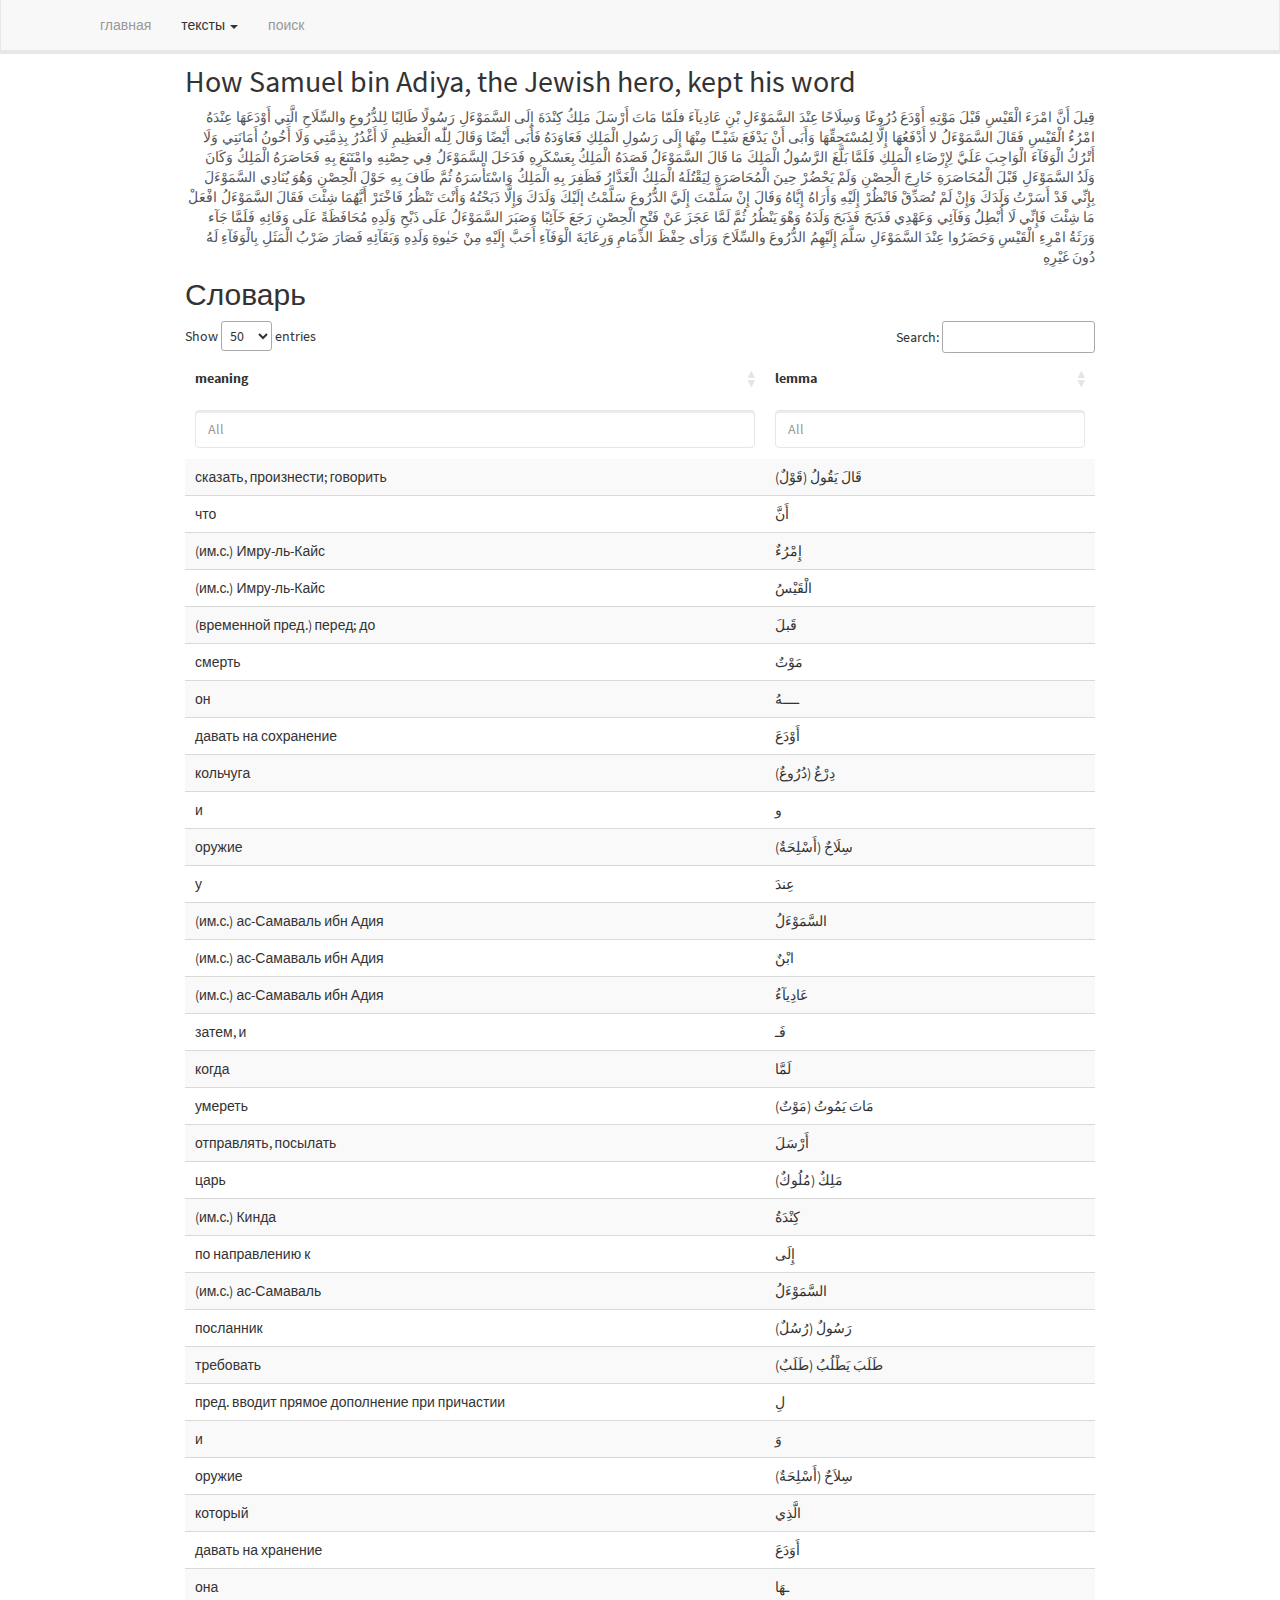
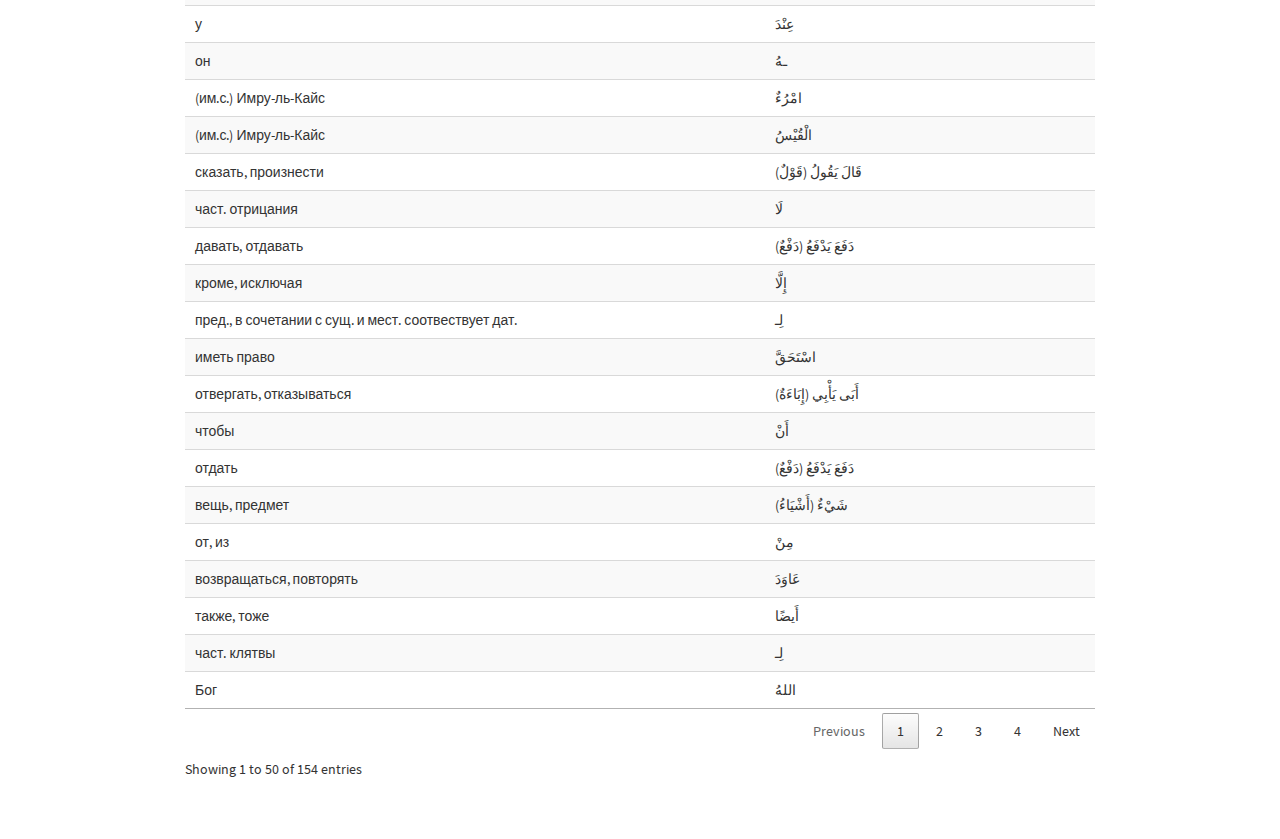
==== commit c754d10f: "update font, files and visualisation" ====
--- a/docs/how_samuel.html
+++ b/docs/how_samuel.html
@@ -30,13 +30,24 @@
        code {color: inherit; background-color: rgba(0, 0, 0, 0.04);}
        pre:not([class]) { background-color: white }</style>
 <script src="site_libs/navigation-1.1/tabsets.js"></script>
-<script src="site_libs/htmlwidgets-1.6.1/htmlwidgets.js"></script>
+<script src="site_libs/htmlwidgets-1.6.2/htmlwidgets.js"></script>
 <link href="site_libs/tippyjs-3.2.0/themes/google.css" rel="stylesheet" />
 <link href="site_libs/tippyjs-3.2.0/themes/light-border.css" rel="stylesheet" />
 <link href="site_libs/tippyjs-3.2.0/themes/light.css" rel="stylesheet" />
 <link href="site_libs/tippyjs-3.2.0/themes/translucent.css" rel="stylesheet" />
 <script src="site_libs/tippyjs-3.2.0/tippy.all.min.js"></script>
 <script src="site_libs/tippy-binding-0.1.0/tippy.js"></script>
+<link href="site_libs/datatables-css-0.0.0/datatables-crosstalk.css" rel="stylesheet" />
+<script src="site_libs/datatables-binding-0.27/datatables.js"></script>
+<link href="site_libs/dt-core-1.12.1/css/jquery.dataTables.min.css" rel="stylesheet" />
+<link href="site_libs/dt-core-1.12.1/css/jquery.dataTables.extra.css" rel="stylesheet" />
+<script src="site_libs/dt-core-1.12.1/js/jquery.dataTables.min.js"></script>
+<link href="site_libs/nouislider-7.0.10/jquery.nouislider.min.css" rel="stylesheet" />
+<script src="site_libs/nouislider-7.0.10/jquery.nouislider.min.js"></script>
+<link href="site_libs/selectize-0.12.0/selectize.bootstrap3.css" rel="stylesheet" />
+<script src="site_libs/selectize-0.12.0/selectize.min.js"></script>
+<link href="site_libs/crosstalk-1.2.0/css/crosstalk.min.css" rel="stylesheet" />
+<script src="site_libs/crosstalk-1.2.0/js/crosstalk.min.js"></script>
 
 <style type="text/css">
   code{white-space: pre-wrap;}
@@ -53,6 +64,7 @@
 
 
 
+<link rel="stylesheet" href="styles.css" type="text/css" />
 
 
 
@@ -250,7 +262,13 @@
     <li>
       <a href="how_samuel.html">How Samuel bin Adiya, the Jewish hero, kept his word</a>
     </li>
+    <li>
+      <a href="the_last_raid.html">The last raid</a>
+    </li>
   </ul>
+</li>
+<li>
+  <a href="search.html">поиск</a>
 </li>
       </ul>
       <ul class="nav navbar-nav navbar-right">
@@ -272,320 +290,205 @@
 class="section level2">
 <h2>How Samuel bin Adiya, the Jewish hero, kept his word</h2>
 <div dir="rtl">
-<p><span class="tippy html-widget html-fill-item-overflow-hidden html-fill-item" height="500" id="htmlwidget-7dbdc6a68af870223883" width="960"></span> <script type="application/json" data-for="htmlwidget-7dbdc6a68af870223883">{"x":{"opts":{"content":"ـهَا<br>PRON<br>Gen=Fem|Number=Sing|Person=3|PronType=PersSuff"},"text":"أَدْفَعُهَا"},"evals":[],"jsHooks":[]}</script>
-<span class="tippy html-widget html-fill-item-overflow-hidden html-fill-item" height="500" id="htmlwidget-41f26393b0644a6ab301" width="960"></span> <script type="application/json" data-for="htmlwidget-41f26393b0644a6ab301">{"x":{"opts":{"content":"ـِي<br>PRON<br>Gen=Masc|Number=Sing|Person=1|PronType=PersSuff"},"text":"أَمَانَتِي"},"evals":[],"jsHooks":[]}</script>
-<span class="tippy html-widget html-fill-item-overflow-hidden html-fill-item" height="500" id="htmlwidget-4c391d8a1af33f14a00c" width="960"></span> <script type="application/json" data-for="htmlwidget-4c391d8a1af33f14a00c">{"x":{"opts":{"content":"ـهَا<br>PRON<br>Gen=Fem|Number=Sing|Person=3|PronType=PersSuff"},"text":"أَوْدَعَهَا"},"evals":[],"jsHooks":[]}</script>
-<span class="tippy html-widget html-fill-item-overflow-hidden html-fill-item" height="500" id="htmlwidget-10b7c1a8e1b73f27468e" width="960"></span> <script type="application/json" data-for="htmlwidget-10b7c1a8e1b73f27468e">{"x":{"opts":{"content":"هُمَا<br>PRON<br>Gen=Masc|Number=Sing|Person=2|PronType=PersInd"},"text":"أَيَّهُمَا"},"evals":[],"jsHooks":[]}</script>
-<span class="tippy html-widget html-fill-item-overflow-hidden html-fill-item" height="500" id="htmlwidget-3cd885208496ed23e3da" width="960"></span> <script type="application/json" data-for="htmlwidget-3cd885208496ed23e3da">{"x":{"opts":{"content":"ـكَ<br>PRON<br>Gen=Masc|Number=Sing|Person=2|PronType=PersSuff"},"text":"إلَيْكَ"},"evals":[],"jsHooks":[]}</script>
-<span class="tippy html-widget html-fill-item-overflow-hidden html-fill-item" height="500" id="htmlwidget-2c03e55d35477c422ecf" width="960"></span> <script type="application/json" data-for="htmlwidget-2c03e55d35477c422ecf">{"x":{"opts":{"content":"ـهُ<br>PRON<br>Gen=Masc|Number=Sing|Person=3|PronType=PersSuff<br>ـهُ<br>PRON<br>Gen=Masc&Fem|Number=Sing|Person=3|PronType=PersSuff"},"text":"إِلَيْهِ"},"evals":[],"jsHooks":[]}</script>
-<span class="tippy html-widget html-fill-item-overflow-hidden html-fill-item" height="500" id="htmlwidget-c789cdf6f772dd6cd325" width="960"></span> <script type="application/json" data-for="htmlwidget-c789cdf6f772dd6cd325">{"x":{"opts":{"content":"ـهُمْ<br>PRON<br>Gen=Masc&Fem|Number=Sing|Person=3|PronType=PersSuff"},"text":"إِلَيْهِمُ"},"evals":[],"jsHooks":[]}</script>
-<span class="tippy html-widget html-fill-item-overflow-hidden html-fill-item" height="500" id="htmlwidget-4f1d031a46d449c44fdd" width="960"></span> <script type="application/json" data-for="htmlwidget-4f1d031a46d449c44fdd">{"x":{"opts":{"content":"ـهُ<br>PRON<br>Gen=Masc|Number=Sing|Person=3|PronType=PersSuff"},"text":"إِيَّاهُ"},"evals":[],"jsHooks":[]}</script>
-<span class="tippy html-widget html-fill-item-overflow-hidden html-fill-item" height="500" id="htmlwidget-739470ae34865e73d0bc" width="960"></span> <script type="application/json" data-for="htmlwidget-739470ae34865e73d0bc">{"x":{"opts":{"content":"إِنَّ<br>PART<br><br>ـِي<br>PRON<br>Gen=Masc|Number=Sing|Person=1|PronType=PersSuff"},"text":"بِإِنِّي"},"evals":[],"jsHooks":[]}</script>
-<span class="tippy html-widget html-fill-item-overflow-hidden html-fill-item" height="500" id="htmlwidget-1a11e3f4795ea91ed04d" width="960"></span> <script type="application/json" data-for="htmlwidget-1a11e3f4795ea91ed04d">{"x":{"opts":{"content":"وَفَاءٌ<br>NOUN<br>Case=ِGen|Definite=Def|Gender=Masc|Number=Sing"},"text":"بِالْوَفَآءِ"},"evals":[],"jsHooks":[]}</script>
-<span class="tippy html-widget html-fill-item-overflow-hidden html-fill-item" height="500" id="htmlwidget-19e8364edb434fbc32ce" width="960"></span> <script type="application/json" data-for="htmlwidget-19e8364edb434fbc32ce">{"x":{"opts":{"content":"ذِمَّةٌ (ذِمَمٌ ذِمَامٌ)<br>NOUN<br>Case=Gen|Definite=Cons|Gender=Fem|Number=Sing<br>ـِي<br>PRON<br>Gen=Masc|Number=Sing|Person=1|PronType=PersSuff"},"text":"بِذِمَّتِي"},"evals":[],"jsHooks":[]}</script>
-<span class="tippy html-widget html-fill-item-overflow-hidden html-fill-item" height="500" id="htmlwidget-4c6df63b1909ba6ff52f" width="960"></span> <script type="application/json" data-for="htmlwidget-4c6df63b1909ba6ff52f">{"x":{"opts":{"content":"عَسْكَرٌ (عَسَاكِرُ)<br>NOUN<br>Case=ِGen|Definite=Cons|Gender=Masc|Number=Sing<br>ـهُ<br>PRON<br>Gen=Masc|Number=Sing|Person=3|PronType=PersSuff"},"text":"بِعَسْكَرِهِ"},"evals":[],"jsHooks":[]}</script>
-<span class="tippy html-widget html-fill-item-overflow-hidden html-fill-item" height="500" id="htmlwidget-a2f4f4429dd9329e37e9" width="960"></span> <script type="application/json" data-for="htmlwidget-a2f4f4429dd9329e37e9">{"x":{"opts":{"content":"ـهُ<br>PRON<br>Gen=Masc|Number=Sing|Person=3|PronType=PersSuff<br>ـهُ<br>PRON<br>Gen=Masc|Number=Sing|Person=3|PronType=PersSuff<br>ـهُ<br>PRON<br>Gen=Masc|Number=Sing|Person=3|PronType=PersSuff"},"text":"بِهِ"},"evals":[],"jsHooks":[]}</script>
-<span class="tippy html-widget html-fill-item-overflow-hidden html-fill-item" height="500" id="htmlwidget-7fa3e51fcfcaeca9bf1c" width="960"></span> <script type="application/json" data-for="htmlwidget-7fa3e51fcfcaeca9bf1c">{"x":{"opts":{"content":"ـهُ<br>PRON<br>Gen=Masc|Number=Sing|Person=3|PronType=PersSuff"},"text":"حِصْنِهِ"},"evals":[],"jsHooks":[]}</script>
-<span class="tippy html-widget html-fill-item-overflow-hidden html-fill-item" height="500" id="htmlwidget-cab3486de34b8cdd084b" width="960"></span> <script type="application/json" data-for="htmlwidget-cab3486de34b8cdd084b">{"x":{"opts":{"content":"ـهُ<br>PRON<br>Gen=Masc|Number=Sing|Person=3|PronType=PersSuff"},"text":"ذَبَحْتُهُ"},"evals":[],"jsHooks":[]}</script>
-<span class="tippy html-widget html-fill-item-overflow-hidden html-fill-item" height="500" id="htmlwidget-dcb1ef11303dbeb92137" width="960"></span> <script type="application/json" data-for="htmlwidget-dcb1ef11303dbeb92137">{"x":{"opts":{"content":"ـِي<br>PRON<br>Gen=Masc|Number=Sing|Person=1|PronType=PersSuff"},"text":"عَلَيَّ"},"evals":[],"jsHooks":[]}</script>
-<span class="tippy html-widget html-fill-item-overflow-hidden html-fill-item" height="500" id="htmlwidget-3f8ec353890c000978b7" width="960"></span> <script type="application/json" data-for="htmlwidget-3f8ec353890c000978b7">{"x":{"opts":{"content":"ـهُ<br>PRON<br>Gen=Masc|Number=Sing|Person=3|PronType=PersSuff"},"text":"عِنْدَهُ"},"evals":[],"jsHooks":[]}</script>
-<span class="tippy html-widget html-fill-item-overflow-hidden html-fill-item" height="500" id="htmlwidget-f08350d3ff363564480e" width="960"></span> <script type="application/json" data-for="htmlwidget-f08350d3ff363564480e">{"x":{"opts":{"content":"ـهُ<br>PRON<br>Gen=Masc&Fem|Number=Sing|Person=3|PronType=PersSuff"},"text":"غَيْرِهِ"},"evals":[],"jsHooks":[]}</script>
-<span class="tippy html-widget html-fill-item-overflow-hidden html-fill-item" height="500" id="htmlwidget-b1a732ec07f4332895ce" width="960"></span> <script type="application/json" data-for="htmlwidget-b1a732ec07f4332895ce">{"x":{"opts":{"content":"لَمَّا<br>CCONJ<br>"},"text":"فلَمّا"},"evals":[],"jsHooks":[]}</script>
-<span class="tippy html-widget html-fill-item-overflow-hidden html-fill-item" height="500" id="htmlwidget-c2cac7c5c30883f76170" width="960"></span> <script type="application/json" data-for="htmlwidget-c2cac7c5c30883f76170">{"x":{"opts":{"content":"أَبَى يَأْبِي (إِبَاءَةٌ)<br>VERB<br>Stem=I|ModAsp=Perf|Gender=Masc|Number=Sing|Person=3|Voice=Act"},"text":"فَأَبَى"},"evals":[],"jsHooks":[]}</script>
-<span class="tippy html-widget html-fill-item-overflow-hidden html-fill-item" height="500" id="htmlwidget-9e058f3679a6600515a9" width="960"></span> <script type="application/json" data-for="htmlwidget-9e058f3679a6600515a9">{"x":{"opts":{"content":"إِنَّ<br>PART<br><br>ـِي<br>PRON<br>Gen=Masc&Fem|Number=Sing|Person=1|PronType=PersSuff"},"text":"فَإِنِّي"},"evals":[],"jsHooks":[]}</script>
-<span class="tippy html-widget html-fill-item-overflow-hidden html-fill-item" height="500" id="htmlwidget-1713a493bc58dd36b07d" width="960"></span> <script type="application/json" data-for="htmlwidget-1713a493bc58dd36b07d">{"x":{"opts":{"content":"اخْتَارَ<br>VERB<br>Stem=VIII|ModAsp=Imp|Gender=Masc|Number=Sing|Person=2|Voice=Act"},"text":"فَاخْتَرْ"},"evals":[],"jsHooks":[]}</script>
-<span class="tippy html-widget html-fill-item-overflow-hidden html-fill-item" height="500" id="htmlwidget-9e544a691840a9cfb0cd" width="960"></span> <script type="application/json" data-for="htmlwidget-9e544a691840a9cfb0cd">{"x":{"opts":{"content":"نَظَرَ يَنْظُرُ (نَظَرٌ)<br>VERB<br>Stem=I|ModAsp=Imp|Gender=Masc|Number=Sing|Person=2|Voice=Act"},"text":"فَانْظُرْ"},"evals":[],"jsHooks":[]}</script>
-<span class="tippy html-widget html-fill-item-overflow-hidden html-fill-item" height="500" id="htmlwidget-def0b396b9a293d58740" width="960"></span> <script type="application/json" data-for="htmlwidget-def0b396b9a293d58740">{"x":{"opts":{"content":"حَاصَرَ<br>VERB<br>Stem=III|ModAsp=Perf|Gender=Masc|Number=Sing|Person=3|Voice=Act<br>ـهُ<br>PRON<br>Gen=Masc|Number=Sing|Person=3|PronType=PersSuff"},"text":"فَحَاصَرَهُ"},"evals":[],"jsHooks":[]}</script>
-<span class="tippy html-widget html-fill-item-overflow-hidden html-fill-item" height="500" id="htmlwidget-5d543505c2b0949b8084" width="960"></span> <script type="application/json" data-for="htmlwidget-5d543505c2b0949b8084">{"x":{"opts":{"content":"دَخَلَ يَدْخُلُ (دُخُولٌ)<br>VERB<br>Stem=I|ModAsp=Perf|Gender=Masc|Number=Sing|Person=3|Voice=Act"},"text":"فَدَخَلَ"},"evals":[],"jsHooks":[]}</script>
-<span class="tippy html-widget html-fill-item-overflow-hidden html-fill-item" height="500" id="htmlwidget-50a1812fb8382315da11" width="960"></span> <script type="application/json" data-for="htmlwidget-50a1812fb8382315da11">{"x":{"opts":{"content":"ذَبَحَ يَذْبَحُ (ذَبْحٌ)<br>VERB<br>Stem=I|ModAsp=Impf|Gender=Masc&Fem|Number=Sing|Person=1|Voice=Act<br>ـهُ<br>PRON<br>Gen=Masc&Fem|Number=Sing|Person=3|PronType=PersSuff"},"text":"فَذَبَحَ"},"evals":[],"jsHooks":[]}</script>
-<span class="tippy html-widget html-fill-item-overflow-hidden html-fill-item" height="500" id="htmlwidget-ef868f08f9960fb305e7" width="960"></span> <script type="application/json" data-for="htmlwidget-ef868f08f9960fb305e7">{"x":{"opts":{"content":"صَارَ يَصَارُ (مَصِيرٌ)<br>VERB<br>Stem=I|ModAsp=Perf|Gender=Masc|Number=Sing|Person=3|Voice=Act"},"text":"فَصَارَ"},"evals":[],"jsHooks":[]}</script>
-<span class="tippy html-widget html-fill-item-overflow-hidden html-fill-item" height="500" id="htmlwidget-108cceffe4668a203b47" width="960"></span> <script type="application/json" data-for="htmlwidget-108cceffe4668a203b47">{"x":{"opts":{"content":"ظَفِرَ يَظْفَرُ (ظَفَرٌ)<br>VERB<br>Stem=I|ModAsp=Perf|Gender=Masc|Number=Sing|Person=3|Voice=Act"},"text":"فَظَفِرَ"},"evals":[],"jsHooks":[]}</script>
-<span class="tippy html-widget html-fill-item-overflow-hidden html-fill-item" height="500" id="htmlwidget-aab9e38c033c8707a5ff" width="960"></span> <script type="application/json" data-for="htmlwidget-aab9e38c033c8707a5ff">{"x":{"opts":{"content":"عَاوَدَ<br>VERB<br>Stem=III|ModAsp=Perf|Gender=Masc|Number=Sing|Person=3|Voice=Act<br>ـهُ<br>PRON<br>Gen=Masc|Number=Sing|Person=3|PronType=PersSuff"},"text":"فَعَاوَدَهُ"},"evals":[],"jsHooks":[]}</script>
-<span class="tippy html-widget html-fill-item-overflow-hidden html-fill-item" height="500" id="htmlwidget-3ca556e44b629b86f01f" width="960"></span> <script type="application/json" data-for="htmlwidget-3ca556e44b629b86f01f">{"x":{"opts":{"content":"قَالَ يَقُولُ (قَوْلٌ)<br>VERB<br>Stem=I|ModAsp=Perf|Gender=Masc|Number=Sing|Person=3|Voice=Act<br>قَالَ يَقُولُ (قَوْلٌ)<br>VERB<br>Stem=I|ModAsp=Imp|Gender=Masc|Number=Sing|Person=3|Voice=Act"},"text":"فَقَالَ"},"evals":[],"jsHooks":[]}</script>
-<span class="tippy html-widget html-fill-item-overflow-hidden html-fill-item" height="500" id="htmlwidget-ee126eab29d968e09c32" width="960"></span> <script type="application/json" data-for="htmlwidget-ee126eab29d968e09c32">{"x":{"opts":{"content":"لَمَّا<br>CCONJ<br>"},"text":"فَلَمَّا"},"evals":[],"jsHooks":[]}</script>
-<span class="tippy html-widget html-fill-item-overflow-hidden html-fill-item" height="500" id="htmlwidget-499627f5a5e334c39f91" width="960"></span> <script type="application/json" data-for="htmlwidget-499627f5a5e334c39f91">{"x":{"opts":{"content":"لَمَّا<br>CCONJ<br>"},"text":"فَلَمَّا"},"evals":[],"jsHooks":[]}</script>
-<span class="tippy html-widget html-fill-item-overflow-hidden html-fill-item" height="500" id="htmlwidget-cf22fc1edf5d28bb8faf" width="960"></span> <script type="application/json" data-for="htmlwidget-cf22fc1edf5d28bb8faf">{"x":{"opts":{"content":"ـهُ<br>PRON<br>Gen=Masc|Number=Sing|Person=3|PronType=PersSuff"},"text":"قَصَدَهُ"},"evals":[],"jsHooks":[]}</script>
-<span class="tippy html-widget html-fill-item-overflow-hidden html-fill-item" height="500" id="htmlwidget-269beddfa136eec1de84" width="960"></span> <script type="application/json" data-for="htmlwidget-269beddfa136eec1de84">{"x":{"opts":{"content":"ـهُ<br>PRON<br>Gen=Masc&Fem|Number=Sing|Person=3|PronType=PersSuff"},"text":"لَهُ"},"evals":[],"jsHooks":[]}</script>
-<span class="tippy html-widget html-fill-item-overflow-hidden html-fill-item" height="500" id="htmlwidget-204efd88c310f40bd067" width="960"></span> <script type="application/json" data-for="htmlwidget-204efd88c310f40bd067">{"x":{"opts":{"content":"أَرْضَى<br>NOUN<br>Case=Gen|Definite=Cons|Gender=Masc|Number=Sing"},"text":"لِإِرْضَاءِ"},"evals":[],"jsHooks":[]}</script>
-<span class="tippy html-widget html-fill-item-overflow-hidden html-fill-item" height="500" id="htmlwidget-54255c10a14316507174" width="960"></span> <script type="application/json" data-for="htmlwidget-54255c10a14316507174">{"x":{"opts":{"content":"دِرْعٌ (دُرُوعٌ)<br>NOUN<br>Case=Gen|Definite=Def|Gender=Masc&Fem|Number=Plur"},"text":"لِلدُّرُوعِ"},"evals":[],"jsHooks":[]}</script>
-<span class="tippy html-widget html-fill-item-overflow-hidden html-fill-item" height="500" id="htmlwidget-73e0bfee648e4f75e157" width="960"></span> <script type="application/json" data-for="htmlwidget-73e0bfee648e4f75e157">{"x":{"opts":{"content":"اللهُ<br>NOUN<br>Case=Gen|Definite=Def|Gender=Masc|Number=Sing"},"text":"لِلّٰه"},"evals":[],"jsHooks":[]}</script>
-<span class="tippy html-widget html-fill-item-overflow-hidden html-fill-item" height="500" id="htmlwidget-64167b5ee6e48bedd54a" width="960"></span> <script type="application/json" data-for="htmlwidget-64167b5ee6e48bedd54a">{"x":{"opts":{"content":"اسْتَحَقَّ<br>PTCP<br>Stem=X|Case=Gen|Definite=Cons|Gender=Masc|Number=Sing|Voice=Act<br>ـهَا<br>PRON<br>Gen=Fem|Number=Sing|Person=3|PronType=PersSuff"},"text":"لِمُسْتَحِقِّهَا"},"evals":[],"jsHooks":[]}</script>
-<span class="tippy html-widget html-fill-item-overflow-hidden html-fill-item" height="500" id="htmlwidget-bff5482e55ce3c728690" width="960"></span> <script type="application/json" data-for="htmlwidget-bff5482e55ce3c728690">{"x":{"opts":{"content":"قَتَلَ يَقْتُلُ (قَتْلٌ)<br>VERB<br>Stem=I|ModAsp=Subj|Gender=Masc|Number=Sing|Person=3|Voice=Act<br>ـهُ<br>PRON<br>Gen=Masc|Number=Sing|Person=3|PronType=PersSuff"},"text":"لِيَقْتُلَهُ"},"evals":[],"jsHooks":[]}</script>
-<span class="tippy html-widget html-fill-item-overflow-hidden html-fill-item" height="500" id="htmlwidget-f8357178f7743cc2226e" width="960"></span> <script type="application/json" data-for="htmlwidget-f8357178f7743cc2226e">{"x":{"opts":{"content":"ــــهُ<br>PRON<br>Gender=Masc|Number=Sing|Person=3|PronType=PersSuff"},"text":"مَوْتِهِ"},"evals":[],"jsHooks":[]}</script>
-<span class="tippy html-widget html-fill-item-overflow-hidden html-fill-item" height="500" id="htmlwidget-229cae397cbf156a842f" width="960"></span> <script type="application/json" data-for="htmlwidget-229cae397cbf156a842f">{"x":{"opts":{"content":"ـهَا<br>PRON<br>Gen=Fem|Number=Sing|Person=3|PronType=PersSuff"},"text":"مِنْهَا"},"evals":[],"jsHooks":[]}</script>
-<span class="tippy html-widget html-fill-item-overflow-hidden html-fill-item" height="500" id="htmlwidget-58c8170bc7a904777462" width="960"></span> <script type="application/json" data-for="htmlwidget-58c8170bc7a904777462">{"x":{"opts":{"content":"سِلَاحٌ (أَسْلِحَةٌ)<br>NOUN<br>Case=ِAcc|Definite=Def|Gender=Masc&Fem|Number=Sing"},"text":"والسِّلَاحَ"},"evals":[],"jsHooks":[]}</script>
-<span class="tippy html-widget html-fill-item-overflow-hidden html-fill-item" height="500" id="htmlwidget-0164086f99c0ad22d00e" width="960"></span> <script type="application/json" data-for="htmlwidget-0164086f99c0ad22d00e">{"x":{"opts":{"content":"سِلاَحٌ (أَسْلِحَةٌ)<br>NOUN<br>Case=Gen|Definite=Def|Gender=Masc&Fem|Number=Sing"},"text":"والسِّلَاحِ"},"evals":[],"jsHooks":[]}</script>
-<span class="tippy html-widget html-fill-item-overflow-hidden html-fill-item" height="500" id="htmlwidget-8b100fafd0ea2cc5fb1c" width="960"></span> <script type="application/json" data-for="htmlwidget-8b100fafd0ea2cc5fb1c">{"x":{"opts":{"content":"امْتَنَعَ<br>VERB<br>Stem=VIII|ModAsp=Perf|Gender=Masc|Number=Sing|Person=3|Voice=Act"},"text":"وامْتَنَعَ"},"evals":[],"jsHooks":[]}</script>
-<span class="tippy html-widget html-fill-item-overflow-hidden html-fill-item" height="500" id="htmlwidget-d994f8513ec8dce8b0ec" width="960"></span> <script type="application/json" data-for="htmlwidget-d994f8513ec8dce8b0ec">{"x":{"opts":{"content":"أَبَى يَأْبِي (إِبَاءَةٌ)<br>VERB<br>Stem=I|ModAsp=Perf|Gender=Masc|Number=Sing|Person=3|Voice=Act"},"text":"وَأَبَى"},"evals":[],"jsHooks":[]}</script>
-<span class="tippy html-widget html-fill-item-overflow-hidden html-fill-item" height="500" id="htmlwidget-94852c5a75e3533699a7" width="960"></span> <script type="application/json" data-for="htmlwidget-94852c5a75e3533699a7">{"x":{"opts":{"content":"أَرَى يَرَى (رَأْيٌ رُؤْيَةٌ)<br>VERB<br>Stem=IV|ModAsp=Perf|Gender=Masc|Number=Sing|Person=3|Voice=Act<br>ـهُ<br>PRON<br>Gen=Masc|Number=Sing|Person=3|PronType=PersSuff"},"text":"وَأَرَاهُ"},"evals":[],"jsHooks":[]}</script>
-<span class="tippy html-widget html-fill-item-overflow-hidden html-fill-item" height="500" id="htmlwidget-b3768b5ae3438efd2d3c" width="960"></span> <script type="application/json" data-for="htmlwidget-b3768b5ae3438efd2d3c">{"x":{"opts":{"content":"أَنْتَ<br>PRON<br>Gen=Masc|Number=Sing|Person=2|PronType=PersInd"},"text":"وَأَنْتَ"},"evals":[],"jsHooks":[]}</script>
-<span class="tippy html-widget html-fill-item-overflow-hidden html-fill-item" height="500" id="htmlwidget-2969afeec54a81fcd780" width="960"></span> <script type="application/json" data-for="htmlwidget-2969afeec54a81fcd780">{"x":{"opts":{"content":"إِلَّا<br>PART<br>"},"text":"وَإِلَّا"},"evals":[],"jsHooks":[]}</script>
-<span class="tippy html-widget html-fill-item-overflow-hidden html-fill-item" height="500" id="htmlwidget-29561f4f55ee5f11cae3" width="960"></span> <script type="application/json" data-for="htmlwidget-29561f4f55ee5f11cae3">{"x":{"opts":{"content":"إِنْ<br>CCONJ<br>"},"text":"وَإِنْ"},"evals":[],"jsHooks":[]}</script>
-<span class="tippy html-widget html-fill-item-overflow-hidden html-fill-item" height="500" id="htmlwidget-26fe6574c27e65fee803" width="960"></span> <script type="application/json" data-for="htmlwidget-26fe6574c27e65fee803">{"x":{"opts":{"content":"اسْتَأَسَرَ<br>VERB<br>Stem=I|ModAsp=Perf|Gender=Masc|Number=Sing|Person=3|Voice=Act<br>ـهُ<br>PRON<br>Gen=Masc|Number=Sing|Person=3|PronType=PersSuff"},"text":"وَاسْتَأْسَرَهُ"},"evals":[],"jsHooks":[]}</script>
-<span class="tippy html-widget html-fill-item-overflow-hidden html-fill-item" height="500" id="htmlwidget-db0da0baa8eb55138f26" width="960"></span> <script type="application/json" data-for="htmlwidget-db0da0baa8eb55138f26">{"x":{"opts":{"content":"بَقِيَ يَبْقَى (بَقَاءٌ)<br>NOUN<br>Case=ِGen|Definite=Cons|Gender=Masc|Number=Sing<br>ـهُ<br>PRON<br>Gen=Masc&Fem|Number=Sing|Person=3|PronType=PersSuff"},"text":"وَبَقَآئِهِ"},"evals":[],"jsHooks":[]}</script>
-<span class="tippy html-widget html-fill-item-overflow-hidden html-fill-item" height="500" id="htmlwidget-daa1f08b6d166d6c1bc8" width="960"></span> <script type="application/json" data-for="htmlwidget-daa1f08b6d166d6c1bc8">{"x":{"opts":{"content":"حَضَرَ يَحضُرُ (حُضُورٌ)<br>VERB<br>Stem=I|ModAsp=Perf|Gender=Masc|Number=Plur|Person=3|Voice=Act"},"text":"وَحَضَرُوا"},"evals":[],"jsHooks":[]}</script>
-<span class="tippy html-widget html-fill-item-overflow-hidden html-fill-item" height="500" id="htmlwidget-df1e172bcc7027f2bde0" width="960"></span> <script type="application/json" data-for="htmlwidget-df1e172bcc7027f2bde0">{"x":{"opts":{"content":"رَأَى يَرَى (رَأْيٌ رُؤْيَةٌ)<br>VERB<br>Stem=I|ModAsp=Perf|Gender=Masc|Number=Sing|Person=3|Voice=Act"},"text":"وَرَأى"},"evals":[],"jsHooks":[]}</script>
-<span class="tippy html-widget html-fill-item-overflow-hidden html-fill-item" height="500" id="htmlwidget-341e2d71e8db066adfc2" width="960"></span> <script type="application/json" data-for="htmlwidget-341e2d71e8db066adfc2">{"x":{"opts":{"content":"رَعَى يَرْعَى (رَعْيٌ رِعَايَةٌ)<br>NOUN<br>Case=ِGen|Definite=Def|Gender=Fem|Number=Sing"},"text":"وَرِعَايَةَ"},"evals":[],"jsHooks":[]}</script>
-<span class="tippy html-widget html-fill-item-overflow-hidden html-fill-item" height="500" id="htmlwidget-20b0107b1b532525dabf" width="960"></span> <script type="application/json" data-for="htmlwidget-20b0107b1b532525dabf">{"x":{"opts":{"content":"سِلَاحٌ (أَسْلِحَةٌ)<br>NOUN<br>Case=Acc|Definite=Ind|Gender=Masc&Fem|Number=Sing"},"text":"وَسِلَاحًا"},"evals":[],"jsHooks":[]}</script>
-<span class="tippy html-widget html-fill-item-overflow-hidden html-fill-item" height="500" id="htmlwidget-2d6666eb0e2c284aa799" width="960"></span> <script type="application/json" data-for="htmlwidget-2d6666eb0e2c284aa799">{"x":{"opts":{"content":"صَبَرَ يَصْبِرُ (صَبْرٌ)<br>VERB<br>Stem=I|ModAsp=Perf|Gender=Masc|Number=Sing|Person=3|Voice=Act"},"text":"وَصَبَرَ"},"evals":[],"jsHooks":[]}</script>
-<span class="tippy html-widget html-fill-item-overflow-hidden html-fill-item" height="500" id="htmlwidget-25bbdf4ab6dc547c8343" width="960"></span> <script type="application/json" data-for="htmlwidget-25bbdf4ab6dc547c8343">{"x":{"opts":{"content":"عَهْدٌ (عُهُودٌ)<br>NOUN<br>Case=ِAcc|Definite=Cons|Gender=Masc|Number=Sing<br>ـِي<br>PRON<br>Gen=Masc&Fem|Number=Sing|Person=1|PronType=PersSuff"},"text":"وَعَهْدِي"},"evals":[],"jsHooks":[]}</script>
-<span class="tippy html-widget html-fill-item-overflow-hidden html-fill-item" height="500" id="htmlwidget-c8bba68707f34c207e70" width="960"></span> <script type="application/json" data-for="htmlwidget-c8bba68707f34c207e70">{"x":{"opts":{"content":"ـِي<br>PRON<br>Gen=Masc&Fem|Number=Sing|Person=1|PronType=PersSuff"},"text":"وَفَآئِي"},"evals":[],"jsHooks":[]}</script>
-<span class="tippy html-widget html-fill-item-overflow-hidden html-fill-item" height="500" id="htmlwidget-b61dfeedf57886af3f84" width="960"></span> <script type="application/json" data-for="htmlwidget-b61dfeedf57886af3f84">{"x":{"opts":{"content":"ـهُ<br>PRON<br>Gen=Masc&Fem|Number=Sing|Person=3|PronType=PersSuff"},"text":"وَفَائِهِ"},"evals":[],"jsHooks":[]}</script>
-<span class="tippy html-widget html-fill-item-overflow-hidden html-fill-item" height="500" id="htmlwidget-5087127e63595f6380e6" width="960"></span> <script type="application/json" data-for="htmlwidget-5087127e63595f6380e6">{"x":{"opts":{"content":"قَالَ يَقُولُ (قَوْلٌ)<br>VERB<br>Stem=I|ModAsp=Perf|Gender=Masc|Number=Sing|Person=3|Voice=Act<br>وَ<br>CCONJ<br>"},"text":"وَقَالَ"},"evals":[],"jsHooks":[]}</script>
-<span class="tippy html-widget html-fill-item-overflow-hidden html-fill-item" height="500" id="htmlwidget-14070de33486b1d1db39" width="960"></span> <script type="application/json" data-for="htmlwidget-14070de33486b1d1db39">{"x":{"opts":{"content":"كَانَ يَكُونُ (كَوْنٌ)<br>VERB<br>Stem=I|ModAsp=Perf|Gender=Masc|Number=Sing|Person=3|Voice=Act"},"text":"وَكَانَ"},"evals":[],"jsHooks":[]}</script>
-<span class="tippy html-widget html-fill-item-overflow-hidden html-fill-item" height="500" id="htmlwidget-1268f9946dccd18ef42e" width="960"></span> <script type="application/json" data-for="htmlwidget-1268f9946dccd18ef42e">{"x":{"opts":{"content":"لَا<br>PART<br><br>لَا<br>PART<br>"},"text":"وَلَا"},"evals":[],"jsHooks":[]}</script>
-<span class="tippy html-widget html-fill-item-overflow-hidden html-fill-item" height="500" id="htmlwidget-f8059f9e8ce9c6b1fa59" width="960"></span> <script type="application/json" data-for="htmlwidget-f8059f9e8ce9c6b1fa59">{"x":{"opts":{"content":"ـكَ<br>PRON<br>Gen=Masc|Number=Sing|Person=2|PronType=PersSuff<br>ـكَ<br>PRON<br>Gen=Masc|Number=Sing|Person=2|PronType=PersSuff"},"text":"وَلَدَكَ"},"evals":[],"jsHooks":[]}</script>
-<span class="tippy html-widget html-fill-item-overflow-hidden html-fill-item" height="500" id="htmlwidget-4510268165d76442dae8" width="960"></span> <script type="application/json" data-for="htmlwidget-4510268165d76442dae8">{"x":{"opts":{"content":"ـهُ<br>PRON<br>Gen=Masc&Fem|Number=Sing|Person=3|PronType=PersSuff<br>ـهُ<br>PRON<br>Gen=Masc&Fem|Number=Sing|Person=3|PronType=PersSuff"},"text":"وَلَدِهِ"},"evals":[],"jsHooks":[]}</script>
-<span class="tippy html-widget html-fill-item-overflow-hidden html-fill-item" height="500" id="htmlwidget-97360f81b6222a33e3e8" width="960"></span> <script type="application/json" data-for="htmlwidget-97360f81b6222a33e3e8">{"x":{"opts":{"content":"لَمْ<br>PART<br>"},"text":"وَلَمْ"},"evals":[],"jsHooks":[]}</script>
-<span class="tippy html-widget html-fill-item-overflow-hidden html-fill-item" height="500" id="htmlwidget-d3b80e6ce269858b6824" width="960"></span> <script type="application/json" data-for="htmlwidget-d3b80e6ce269858b6824">{"x":{"opts":{"content":"هُوَ<br>PRON<br>Gen=Masc|Number=Sing|Person=3|PronType=PersInd"},"text":"وَهُوَ"},"evals":[],"jsHooks":[]}</script>
-<span class="tippy html-widget html-fill-item-overflow-hidden html-fill-item" height="500" id="htmlwidget-ff4774ab6cf1d7fec4e4" width="960"></span> <script type="application/json" data-for="htmlwidget-ff4774ab6cf1d7fec4e4">{"x":{"opts":{"content":"هُوَ<br>PRON<br>Gen=Masc|Number=Sing|Person=3|PronType=PersInd"},"text":"وَهْوَ"},"evals":[],"jsHooks":[]}</script>
-<span class="tippy html-widget html-fill-item-overflow-hidden html-fill-item" height="500" id="htmlwidget-fd16a8151b80d06d0a0c" width="960"></span> <script type="application/json" data-for="htmlwidget-fd16a8151b80d06d0a0c">{"x":{"opts":{"content":"قَالَ يَقُولُ (قَوْلٌ)<br>VERB<br>Stem=I|ModAsp=Perf|Gender=Masc|Number=Sing|Person=3|Voice=Pass"},"text":"قِيلَ"},"evals":[],"jsHooks":[]}</script>
-<span class="tippy html-widget html-fill-item-overflow-hidden html-fill-item" height="500" id="htmlwidget-21c4b73b3425b3701f08" width="960"></span> <script type="application/json" data-for="htmlwidget-21c4b73b3425b3701f08">{"x":{"opts":{"content":"عِندَ<br>ADP<br>"},"text":"عِنْدَ"},"evals":[],"jsHooks":[]}</script>
-<span class="tippy html-widget html-fill-item-overflow-hidden html-fill-item" height="500" id="htmlwidget-2424c2ba7ee9e1711d99" width="960"></span> <script type="application/json" data-for="htmlwidget-2424c2ba7ee9e1711d99">{"x":{"opts":{"content":"طَافَ يَطُوفُ (طَوْفٌ طَوَافٌ)<br>VERB<br>Stem=I|ModAsp=Perf|Gender=Masc|Number=Sing|Person=3|Voice=Act"},"text":"طَافَ"},"evals":[],"jsHooks":[]}</script>
-<span class="tippy html-widget html-fill-item-overflow-hidden html-fill-item" height="500" id="htmlwidget-906405f91cc1088543b8" width="960"></span> <script type="application/json" data-for="htmlwidget-906405f91cc1088543b8">{"x":{"opts":{"content":"بِـ<br>ADP<br>"},"text":"بِهِ"},"evals":[],"jsHooks":[]}</script>
-<span class="tippy html-widget html-fill-item-overflow-hidden html-fill-item" height="500" id="htmlwidget-b71a80407c29ae12b750" width="960"></span> <script type="application/json" data-for="htmlwidget-b71a80407c29ae12b750">{"x":{"opts":{"content":"حَوْلَ<br>ADP<br>"},"text":"حَوْلَ"},"evals":[],"jsHooks":[]}</script>
-<span class="tippy html-widget html-fill-item-overflow-hidden html-fill-item" height="500" id="htmlwidget-9a45a6e8a30cd2373762" width="960"></span> <script type="application/json" data-for="htmlwidget-9a45a6e8a30cd2373762">{"x":{"opts":{"content":"حِصْنٌ (حُصُونٌ)<br>NOUN<br>Case=ِGen|Definite=Def|Gender=Masc|Number=Sing"},"text":"الْحِصْنِ"},"evals":[],"jsHooks":[]}</script>
-<span class="tippy html-widget html-fill-item-overflow-hidden html-fill-item" height="500" id="htmlwidget-fd121e7fdaa521b862c1" width="960"></span> <script type="application/json" data-for="htmlwidget-fd121e7fdaa521b862c1">{"x":{"opts":{"content":"وَ<br>CCONJ<br>"},"text":"وَهُوَ"},"evals":[],"jsHooks":[]}</script>
-<span class="tippy html-widget html-fill-item-overflow-hidden html-fill-item" height="500" id="htmlwidget-1253dbd18562d54d90d0" width="960"></span> <script type="application/json" data-for="htmlwidget-1253dbd18562d54d90d0">{"x":{"opts":{"content":"نَادَى<br>VERB<br>Stem=I|ModAsp=Impf|Gender=Masc|Number=Sing|Person=3|Voice=Act"},"text":"يُنَادِي"},"evals":[],"jsHooks":[]}</script>
-<span class="tippy html-widget html-fill-item-overflow-hidden html-fill-item" height="500" id="htmlwidget-5e68d2a4c5dcd44db846" width="960"></span> <script type="application/json" data-for="htmlwidget-5e68d2a4c5dcd44db846">{"x":{"opts":{"content":"السَّمَوْءَلُ<br>NOUN<br>Case=ِAcc|Definite=Def|Gender=Masc|Number=Sing"},"text":"السَّمَوْءَلَ"},"evals":[],"jsHooks":[]}</script>
-<span class="tippy html-widget html-fill-item-overflow-hidden html-fill-item" height="500" id="htmlwidget-2dde7a2dcb7e67d69b28" width="960"></span> <script type="application/json" data-for="htmlwidget-2dde7a2dcb7e67d69b28">{"x":{"opts":{"content":"بِـ<br>ADP<br>"},"text":"بِإِنِّي"},"evals":[],"jsHooks":[]}</script>
-<span class="tippy html-widget html-fill-item-overflow-hidden html-fill-item" height="500" id="htmlwidget-75dbd36c30aa9c9a1815" width="960"></span> <script type="application/json" data-for="htmlwidget-75dbd36c30aa9c9a1815">{"x":{"opts":{"content":"قَدْ<br>PART<br>"},"text":"قَدْ"},"evals":[],"jsHooks":[]}</script>
-<span class="tippy html-widget html-fill-item-overflow-hidden html-fill-item" height="500" id="htmlwidget-c5d2962f388f93365c47" width="960"></span> <script type="application/json" data-for="htmlwidget-c5d2962f388f93365c47">{"x":{"opts":{"content":"أَسَرَ يَأْسِرُ (أَسْرٌ)<br>VERB<br>Stem=I|ModAsp=Perf|Gender=Masc&Fem|Number=Sing|Person=1|Voice=Act"},"text":"أَسَرْتُ"},"evals":[],"jsHooks":[]}</script>
-<span class="tippy html-widget html-fill-item-overflow-hidden html-fill-item" height="500" id="htmlwidget-984938d7f96fe6233b03" width="960"></span> <script type="application/json" data-for="htmlwidget-984938d7f96fe6233b03">{"x":{"opts":{"content":"السَّمَوْءَلُ<br>NOUN<br>Case=Gen|Definite=Def|Gender=Masc|Number=Sing"},"text":"السَّمَوْءَلِ"},"evals":[],"jsHooks":[]}</script>
-<span class="tippy html-widget html-fill-item-overflow-hidden html-fill-item" height="500" id="htmlwidget-9e48b7713b05b5faf191" width="960"></span> <script type="application/json" data-for="htmlwidget-9e48b7713b05b5faf191">{"x":{"opts":{"content":"ولدٌ (أَوْلَادٌ)<br>NOUN<br>Case=ِAcc|Definite=Cons|Gender=Masc|Number=Sing"},"text":"وَلَدَكَ"},"evals":[],"jsHooks":[]}</script>
-<span class="tippy html-widget html-fill-item-overflow-hidden html-fill-item" height="500" id="htmlwidget-950ce4b5e07fbd1dd44e" width="960"></span> <script type="application/json" data-for="htmlwidget-950ce4b5e07fbd1dd44e">{"x":{"opts":{"content":"وَ<br>CCONJ<br>"},"text":"وَإِنْ"},"evals":[],"jsHooks":[]}</script>
-<span class="tippy html-widget html-fill-item-overflow-hidden html-fill-item" height="500" id="htmlwidget-ecb3644fd85582998c86" width="960"></span> <script type="application/json" data-for="htmlwidget-ecb3644fd85582998c86">{"x":{"opts":{"content":"لَمْ<br>PART<br>"},"text":"لَمْ"},"evals":[],"jsHooks":[]}</script>
-<span class="tippy html-widget html-fill-item-overflow-hidden html-fill-item" height="500" id="htmlwidget-bfe5099e5afb1127ec4a" width="960"></span> <script type="application/json" data-for="htmlwidget-bfe5099e5afb1127ec4a">{"x":{"opts":{"content":"صَدَّقَ<br>VERB<br>Stem=II|ModAsp=Juss|Gender=Masc|Number=Sing|Person=2|Voice=Act"},"text":"تُصَدِّقْ"},"evals":[],"jsHooks":[]}</script>
-<span class="tippy html-widget html-fill-item-overflow-hidden html-fill-item" height="500" id="htmlwidget-7338f066abcf1b378e8d" width="960"></span> <script type="application/json" data-for="htmlwidget-7338f066abcf1b378e8d">{"x":{"opts":{"content":"فَـ<br>CCONJ<br>"},"text":"فَانْظُرْ"},"evals":[],"jsHooks":[]}</script>
-<span class="tippy html-widget html-fill-item-overflow-hidden html-fill-item" height="500" id="htmlwidget-d590c44f1d45c4d9d84d" width="960"></span> <script type="application/json" data-for="htmlwidget-d590c44f1d45c4d9d84d">{"x":{"opts":{"content":"إِلَى<br>ADP<br>"},"text":"إِلَيْهِ"},"evals":[],"jsHooks":[]}</script>
-<span class="tippy html-widget html-fill-item-overflow-hidden html-fill-item" height="500" id="htmlwidget-274c80fd6d2d77fc2fa3" width="960"></span> <script type="application/json" data-for="htmlwidget-274c80fd6d2d77fc2fa3">{"x":{"opts":{"content":"وَ<br>CCONJ<br>"},"text":"وَأَرَاهُ"},"evals":[],"jsHooks":[]}</script>
-<span class="tippy html-widget html-fill-item-overflow-hidden html-fill-item" height="500" id="htmlwidget-a0393cc5a65942c7a0fc" width="960"></span> <script type="application/json" data-for="htmlwidget-a0393cc5a65942c7a0fc">{"x":{"opts":{"content":"إِيَّا<br>PART<br>"},"text":"إِيَّاهُ"},"evals":[],"jsHooks":[]}</script>
-<span class="tippy html-widget html-fill-item-overflow-hidden html-fill-item" height="500" id="htmlwidget-e143fd4f64f328af652a" width="960"></span> <script type="application/json" data-for="htmlwidget-e143fd4f64f328af652a">{"x":{"opts":{"content":"قَالَ يَقُولُ (قَوْلٌ)<br>VERB<br>Stem=I|ModAsp=Perf|Gender=Masc|Number=Sing|Person=3|Voice=Act"},"text":"وَقَالَ"},"evals":[],"jsHooks":[]}</script>
-<span class="tippy html-widget html-fill-item-overflow-hidden html-fill-item" height="500" id="htmlwidget-2e776fcc2ebf08a7ae79" width="960"></span> <script type="application/json" data-for="htmlwidget-2e776fcc2ebf08a7ae79">{"x":{"opts":{"content":"إِنْ<br>CCONJ<br>"},"text":"إِنْ"},"evals":[],"jsHooks":[]}</script>
-<span class="tippy html-widget html-fill-item-overflow-hidden html-fill-item" height="500" id="htmlwidget-8f1fd9a0812f94fcb814" width="960"></span> <script type="application/json" data-for="htmlwidget-8f1fd9a0812f94fcb814">{"x":{"opts":{"content":"ابْنٌ<br>NOUN<br>Case=Gen|Definite=Cons|Gender=Masc|Number=Sing"},"text":"بْنِ"},"evals":[],"jsHooks":[]}</script>
-<span class="tippy html-widget html-fill-item-overflow-hidden html-fill-item" height="500" id="htmlwidget-0fc981201e6ed8d26983" width="960"></span> <script type="application/json" data-for="htmlwidget-0fc981201e6ed8d26983">{"x":{"opts":{"content":"سَلَّمَ<br>VERB<br>Stem=II|ModAsp=Perf|Gender=Masc|Number=Sing|Person=2|Voice=Act"},"text":"سَلَّمْتَ"},"evals":[],"jsHooks":[]}</script>
-<span class="tippy html-widget html-fill-item-overflow-hidden html-fill-item" height="500" id="htmlwidget-d25aded01960da9aa3cb" width="960"></span> <script type="application/json" data-for="htmlwidget-d25aded01960da9aa3cb">{"x":{"opts":{"content":"إِلَى<br>ADP<br>AdpType=Prep"},"text":"إِلَيَّ"},"evals":[],"jsHooks":[]}</script>
-<span class="tippy html-widget html-fill-item-overflow-hidden html-fill-item" height="500" id="htmlwidget-97c2f4d1b8cd20f17ab5" width="960"></span> <script type="application/json" data-for="htmlwidget-97c2f4d1b8cd20f17ab5">{"x":{"opts":{"content":"دِرْعٌ (دُرُوعٌ)<br>NOUN<br>Case=ِAcc|Definite=Def|Gender=Masc&Fem|Number=Sing"},"text":"الدُّرُوعَ"},"evals":[],"jsHooks":[]}</script>
-<span class="tippy html-widget html-fill-item-overflow-hidden html-fill-item" height="500" id="htmlwidget-81e091e362211d0533de" width="960"></span> <script type="application/json" data-for="htmlwidget-81e091e362211d0533de">{"x":{"opts":{"content":"سَلَّمَ<br>VERB<br>Stem=II|ModAsp=Perf|Gender=Masc|Number=Sing|Person=1|Voice=Act"},"text":"سَلَّمْتُ"},"evals":[],"jsHooks":[]}</script>
-<span class="tippy html-widget html-fill-item-overflow-hidden html-fill-item" height="500" id="htmlwidget-116b964440aaf1eb5a57" width="960"></span> <script type="application/json" data-for="htmlwidget-116b964440aaf1eb5a57">{"x":{"opts":{"content":"إِلَى<br>ADP<br>"},"text":"إلَيْكَ"},"evals":[],"jsHooks":[]}</script>
-<span class="tippy html-widget html-fill-item-overflow-hidden html-fill-item" height="500" id="htmlwidget-61ba904f09f6ee33cc1a" width="960"></span> <script type="application/json" data-for="htmlwidget-61ba904f09f6ee33cc1a">{"x":{"opts":{"content":"ولدٌ (أَوْلَادٌ)<br>NOUN<br>Case=ِNom|Definite=Cons|Gender=Masc|Number=Sing"},"text":"وَلَدَكَ"},"evals":[],"jsHooks":[]}</script>
-<span class="tippy html-widget html-fill-item-overflow-hidden html-fill-item" height="500" id="htmlwidget-ecfb825d5a6f88f2e1a4" width="960"></span> <script type="application/json" data-for="htmlwidget-ecfb825d5a6f88f2e1a4">{"x":{"opts":{"content":"وَ<br>CCONJ<br>"},"text":"وَإِلَّا"},"evals":[],"jsHooks":[]}</script>
-<span class="tippy html-widget html-fill-item-overflow-hidden html-fill-item" height="500" id="htmlwidget-6c1ff377fc6c38e15887" width="960"></span> <script type="application/json" data-for="htmlwidget-6c1ff377fc6c38e15887">{"x":{"opts":{"content":"ذَبَحَ يَذْبَحُ (ذَبْحٌ)<br>VERB<br>Stem=I|ModAsp=Perf|Gender=Masc&Fem|Number=Sing|Person=1|Voice=Act"},"text":"ذَبَحْتُهُ"},"evals":[],"jsHooks":[]}</script>
-<span class="tippy html-widget html-fill-item-overflow-hidden html-fill-item" height="500" id="htmlwidget-882be868f03406c2f739" width="960"></span> <script type="application/json" data-for="htmlwidget-882be868f03406c2f739">{"x":{"opts":{"content":"وَ<br>CCONJ<br>"},"text":"وَأَنْتَ"},"evals":[],"jsHooks":[]}</script>
-<span class="tippy html-widget html-fill-item-overflow-hidden html-fill-item" height="500" id="htmlwidget-013b893ebb55422f7be8" width="960"></span> <script type="application/json" data-for="htmlwidget-013b893ebb55422f7be8">{"x":{"opts":{"content":"نَظَرَ يَنْظُرُ (نَظَرٌ)<br>VERB<br>Stem=I|ModAsp=Impf|Gender=Masc|Number=Sing|Person=2|Voice=Act"},"text":"تَنْظُرُ"},"evals":[],"jsHooks":[]}</script>
-<span class="tippy html-widget html-fill-item-overflow-hidden html-fill-item" height="500" id="htmlwidget-774e7047a49e72d58fe0" width="960"></span> <script type="application/json" data-for="htmlwidget-774e7047a49e72d58fe0">{"x":{"opts":{"content":"عَادِيآءُ<br>NOUN<br>Case=Gen|Definite=Def|Gender=Masc|Number=Sing"},"text":"عَادِيآءَ"},"evals":[],"jsHooks":[]}</script>
-<span class="tippy html-widget html-fill-item-overflow-hidden html-fill-item" height="500" id="htmlwidget-22df6cc4c8113602aa6e" width="960"></span> <script type="application/json" data-for="htmlwidget-22df6cc4c8113602aa6e">{"x":{"opts":{"content":"فَـ<br>CCONJ<br>"},"text":"فَاخْتَرْ"},"evals":[],"jsHooks":[]}</script>
-<span class="tippy html-widget html-fill-item-overflow-hidden html-fill-item" height="500" id="htmlwidget-e6d9808d2841a91d4348" width="960"></span> <script type="application/json" data-for="htmlwidget-e6d9808d2841a91d4348">{"x":{"opts":{"content":"أَيٌّ<br>PART<br>"},"text":"أَيَّهُمَا"},"evals":[],"jsHooks":[]}</script>
-<span class="tippy html-widget html-fill-item-overflow-hidden html-fill-item" height="500" id="htmlwidget-ec2bf8a282e412f557a0" width="960"></span> <script type="application/json" data-for="htmlwidget-ec2bf8a282e412f557a0">{"x":{"opts":{"content":"شَاءَ يَشَاءُ (مَشِيئَةٌ)<br>VERB<br>Aspect=Perf|Gender=Fem|Number=Sing|Person=3|Voice=Pass"},"text":"شِئْتَ"},"evals":[],"jsHooks":[]}</script>
-<span class="tippy html-widget html-fill-item-overflow-hidden html-fill-item" height="500" id="htmlwidget-23bf95a2ba1437f6d163" width="960"></span> <script type="application/json" data-for="htmlwidget-23bf95a2ba1437f6d163">{"x":{"opts":{"content":"فَـ<br>ADP<br>AdpType=Prep"},"text":"فَقَالَ"},"evals":[],"jsHooks":[]}</script>
-<span class="tippy html-widget html-fill-item-overflow-hidden html-fill-item" height="500" id="htmlwidget-6228007d6205cd99e970" width="960"></span> <script type="application/json" data-for="htmlwidget-6228007d6205cd99e970">{"x":{"opts":{"content":"السَّمَوْءَلُ<br>NOUN<br>Case=ِNom|Definite=Def|Gender=Masc|Number=Sing"},"text":"السَّمَوْءَلُ"},"evals":[],"jsHooks":[]}</script>
-<span class="tippy html-widget html-fill-item-overflow-hidden html-fill-item" height="500" id="htmlwidget-0ff2fad63d6fad82c775" width="960"></span> <script type="application/json" data-for="htmlwidget-0ff2fad63d6fad82c775">{"x":{"opts":{"content":"فَعَلَ يَفْعَلُ (فَِعْلٌ)<br>VERB<br>Stem=I|ModAsp=Imp|Gender=Masc|Number=Sing|Person=2|Voice=Act"},"text":"افْعَلْ"},"evals":[],"jsHooks":[]}</script>
-<span class="tippy html-widget html-fill-item-overflow-hidden html-fill-item" height="500" id="htmlwidget-554f9ea6d7d44cce0f79" width="960"></span> <script type="application/json" data-for="htmlwidget-554f9ea6d7d44cce0f79">{"x":{"opts":{"content":"مَا<br>PART<br>"},"text":"مَا"},"evals":[],"jsHooks":[]}</script>
-<span class="tippy html-widget html-fill-item-overflow-hidden html-fill-item" height="500" id="htmlwidget-cf841fa15760d47dd07e" width="960"></span> <script type="application/json" data-for="htmlwidget-cf841fa15760d47dd07e">{"x":{"opts":{"content":"شَاءَ يَشَاءُ (مَشِيئَةٌ)<br>VERB<br>Stem=I|ModAsp=Perf|Gender=Masc|Number=Sing|Person=2|Voice=Act"},"text":"شِئْتَ"},"evals":[],"jsHooks":[]}</script>
-<span class="tippy html-widget html-fill-item-overflow-hidden html-fill-item" height="500" id="htmlwidget-2d79b0eaa75cb495fa9c" width="960"></span> <script type="application/json" data-for="htmlwidget-2d79b0eaa75cb495fa9c">{"x":{"opts":{"content":"فَـ<br>CCONJ<br>"},"text":"فَإِنِّي"},"evals":[],"jsHooks":[]}</script>
-<span class="tippy html-widget html-fill-item-overflow-hidden html-fill-item" height="500" id="htmlwidget-a209485bdf2257ea47ae" width="960"></span> <script type="application/json" data-for="htmlwidget-a209485bdf2257ea47ae">{"x":{"opts":{"content":"لَا<br>PART<br>"},"text":"لَا"},"evals":[],"jsHooks":[]}</script>
-<span class="tippy html-widget html-fill-item-overflow-hidden html-fill-item" height="500" id="htmlwidget-909244590a4a1f13719a" width="960"></span> <script type="application/json" data-for="htmlwidget-909244590a4a1f13719a">{"x":{"opts":{"content":"فَـ<br>CCONJ<br>"},"text":"فلَمّا"},"evals":[],"jsHooks":[]}</script>
-<span class="tippy html-widget html-fill-item-overflow-hidden html-fill-item" height="500" id="htmlwidget-075965f48783256f52cc" width="960"></span> <script type="application/json" data-for="htmlwidget-075965f48783256f52cc">{"x":{"opts":{"content":"أَبْطَلَ<br>VERB<br>Stem=I|ModAsp=Impf|Gender=Masc&Fem|Number=Sing|Person=1|Voice=Act"},"text":"أُبْطِلُ"},"evals":[],"jsHooks":[]}</script>
-<span class="tippy html-widget html-fill-item-overflow-hidden html-fill-item" height="500" id="htmlwidget-34aaa616621f8d516c09" width="960"></span> <script type="application/json" data-for="htmlwidget-34aaa616621f8d516c09">{"x":{"opts":{"content":"وَفَاءٌ<br>NOUN<br>Case=ِAcc|Definite=Cons|Gender=Masc|Number=Sing"},"text":"وَفَآئِي"},"evals":[],"jsHooks":[]}</script>
-<span class="tippy html-widget html-fill-item-overflow-hidden html-fill-item" height="500" id="htmlwidget-f7a2f0d6781370d18253" width="960"></span> <script type="application/json" data-for="htmlwidget-f7a2f0d6781370d18253">{"x":{"opts":{"content":"وَ<br>CCONJ<br>"},"text":"وَعَهْدِي"},"evals":[],"jsHooks":[]}</script>
-<span class="tippy html-widget html-fill-item-overflow-hidden html-fill-item" height="500" id="htmlwidget-f6b6a8b8e5a92dcfd041" width="960"></span> <script type="application/json" data-for="htmlwidget-f6b6a8b8e5a92dcfd041">{"x":{"opts":{"content":"فَـ<br>CCONJ<br>"},"text":"فَذَبَحَ"},"evals":[],"jsHooks":[]}</script>
-<span class="tippy html-widget html-fill-item-overflow-hidden html-fill-item" height="500" id="htmlwidget-c387bc3371e9eabb6980" width="960"></span> <script type="application/json" data-for="htmlwidget-c387bc3371e9eabb6980">{"x":{"opts":{"content":"وَلَدَ (أَوْلَادٌ)<br>NOUN<br>Case=ِAcc|Definite=Cons|Gender=Masc|Number=Sing"},"text":"وَلَدَهُ"},"evals":[],"jsHooks":[]}</script>
-<span class="tippy html-widget html-fill-item-overflow-hidden html-fill-item" height="500" id="htmlwidget-f533759ae248023e806b" width="960"></span> <script type="application/json" data-for="htmlwidget-f533759ae248023e806b">{"x":{"opts":{"content":"وَ<br>CCONJ<br>"},"text":"وَهْوَ"},"evals":[],"jsHooks":[]}</script>
-<span class="tippy html-widget html-fill-item-overflow-hidden html-fill-item" height="500" id="htmlwidget-70ca5de166410240ca72" width="960"></span> <script type="application/json" data-for="htmlwidget-70ca5de166410240ca72">{"x":{"opts":{"content":"نَظَرَ يَنْظُرُ (نَظَرٌ)<br>VERB<br>Stem=I|ModAsp=Impf|Gender=Masc|Number=Sing|Person=3|Voice=Act"},"text":"يَنْظُرُ"},"evals":[],"jsHooks":[]}</script>
-<span class="tippy html-widget html-fill-item-overflow-hidden html-fill-item" height="500" id="htmlwidget-b2fed83fdb39f4114834" width="960"></span> <script type="application/json" data-for="htmlwidget-b2fed83fdb39f4114834">{"x":{"opts":{"content":"ثُمَّ<br>PART<br>"},"text":"ثُمَّ"},"evals":[],"jsHooks":[]}</script>
-<span class="tippy html-widget html-fill-item-overflow-hidden html-fill-item" height="500" id="htmlwidget-f6e8a5a43f17cf838ab4" width="960"></span> <script type="application/json" data-for="htmlwidget-f6e8a5a43f17cf838ab4">{"x":{"opts":{"content":"لَمَّا<br>CCONJ<br>"},"text":"لَمَّا"},"evals":[],"jsHooks":[]}</script>
-<span class="tippy html-widget html-fill-item-overflow-hidden html-fill-item" height="500" id="htmlwidget-44c8b92cfe7effaa478f" width="960"></span> <script type="application/json" data-for="htmlwidget-44c8b92cfe7effaa478f">{"x":{"opts":{"content":"عَجَزَ يَعْجِزُ (عَجْزٌ)<br>VERB<br>Stem=I|ModAsp=Impf|Gender=Masc&Fem|Number=Sing|Person=1|Voice=Act"},"text":"عَجَزَ"},"evals":[],"jsHooks":[]}</script>
-<span class="tippy html-widget html-fill-item-overflow-hidden html-fill-item" height="500" id="htmlwidget-fa18fd85c6fd99956bc1" width="960"></span> <script type="application/json" data-for="htmlwidget-fa18fd85c6fd99956bc1">{"x":{"opts":{"content":"مَاتَ يَمُوتُ (مَوْتٌ)<br>VERB<br>Stem=I|ModAsp=Perf|Gender=Masc|Number=Sing|Person=3|Voice=Act"},"text":"مَاتَ"},"evals":[],"jsHooks":[]}</script>
-<span class="tippy html-widget html-fill-item-overflow-hidden html-fill-item" height="500" id="htmlwidget-72723a258e7b0106b0c2" width="960"></span> <script type="application/json" data-for="htmlwidget-72723a258e7b0106b0c2">{"x":{"opts":{"content":"عَنْ<br>ADP<br>"},"text":"عَنْ"},"evals":[],"jsHooks":[]}</script>
-<span class="tippy html-widget html-fill-item-overflow-hidden html-fill-item" height="500" id="htmlwidget-61c2186cf4444ccec56c" width="960"></span> <script type="application/json" data-for="htmlwidget-61c2186cf4444ccec56c">{"x":{"opts":{"content":"فَتْحٌ يَفْتَحُ (فَتْحٌ)<br>NOUN<br>Case=ِGen|Definite=Cons|Gender=Masc|Number=Sing"},"text":"فَتْحِ"},"evals":[],"jsHooks":[]}</script>
-<span class="tippy html-widget html-fill-item-overflow-hidden html-fill-item" height="500" id="htmlwidget-0441f561525901c3c82e" width="960"></span> <script type="application/json" data-for="htmlwidget-0441f561525901c3c82e">{"x":{"opts":{"content":"حِصْنٌ (حُصُونٌ)<br>NOUN<br>Case=ِAcc|Definite=Cons|Gender=Masc|Number=Sing"},"text":"الْحِصْنِ"},"evals":[],"jsHooks":[]}</script>
-<span class="tippy html-widget html-fill-item-overflow-hidden html-fill-item" height="500" id="htmlwidget-a99ee72fd53a49453f82" width="960"></span> <script type="application/json" data-for="htmlwidget-a99ee72fd53a49453f82">{"x":{"opts":{"content":"رَجَعَ يَرجِعُ (رُجُوعٌ)<br>VERB<br>Stem=I|ModAsp=Perf|Gender=Masc|Number=Sing|Person=3|Voice=Act"},"text":"رَجَعَ"},"evals":[],"jsHooks":[]}</script>
-<span class="tippy html-widget html-fill-item-overflow-hidden html-fill-item" height="500" id="htmlwidget-a0c65621f4e147725756" width="960"></span> <script type="application/json" data-for="htmlwidget-a0c65621f4e147725756">{"x":{"opts":{"content":"خَابَ يَخِيبُ (خَيْبَةٌ)<br>PTCP<br>Stem=I|Case=Acc|Definite=Ind|Gender=Masc|Number=Sing|Voice=Act"},"text":"خَآئِبًا"},"evals":[],"jsHooks":[]}</script>
-<span class="tippy html-widget html-fill-item-overflow-hidden html-fill-item" height="500" id="htmlwidget-b609dd64ee2477b2c125" width="960"></span> <script type="application/json" data-for="htmlwidget-b609dd64ee2477b2c125">{"x":{"opts":{"content":"وَ<br>CCONJ<br>"},"text":"وَصَبَرَ"},"evals":[],"jsHooks":[]}</script>
-<span class="tippy html-widget html-fill-item-overflow-hidden html-fill-item" height="500" id="htmlwidget-b9f261700577d3174709" width="960"></span> <script type="application/json" data-for="htmlwidget-b9f261700577d3174709">{"x":{"opts":{"content":"السَّمَوْءَلُ<br>NOUN<br>Case=ِAcc|Definite=Def|Gender=Masc|Number=Sing"},"text":"السَّمَوْءَلُ"},"evals":[],"jsHooks":[]}</script>
-<span class="tippy html-widget html-fill-item-overflow-hidden html-fill-item" height="500" id="htmlwidget-fc39d4d09428fffa1c03" width="960"></span> <script type="application/json" data-for="htmlwidget-fc39d4d09428fffa1c03">{"x":{"opts":{"content":"عَلَى<br>ADP<br>"},"text":"عَلَى"},"evals":[],"jsHooks":[]}</script>
-<span class="tippy html-widget html-fill-item-overflow-hidden html-fill-item" height="500" id="htmlwidget-1acc7beceecf137a02f5" width="960"></span> <script type="application/json" data-for="htmlwidget-1acc7beceecf137a02f5">{"x":{"opts":{"content":"ذَبَحَ يَذْبَحُ (ذَبْحٌ)<br>NOUN<br>Case=ِGen|Definite=Cons|Gender=Masc|Number=Sing"},"text":"ذَبْحِ"},"evals":[],"jsHooks":[]}</script>
-<span class="tippy html-widget html-fill-item-overflow-hidden html-fill-item" height="500" id="htmlwidget-581bc975c13376be58c2" width="960"></span> <script type="application/json" data-for="htmlwidget-581bc975c13376be58c2">{"x":{"opts":{"content":"وَلَدٌ (أَوْلَادٌ)<br>NOUN<br>Case=ِGen|Definite=Cons|Gender=Masc|Number=Sing"},"text":"وَلَدِهِ"},"evals":[],"jsHooks":[]}</script>
-<span class="tippy html-widget html-fill-item-overflow-hidden html-fill-item" height="500" id="htmlwidget-8fad587295048ddf3a4b" width="960"></span> <script type="application/json" data-for="htmlwidget-8fad587295048ddf3a4b">{"x":{"opts":{"content":"أَرْسَلَ<br>VERB<br>Stem=IV|ModAsp=Perf|Gender=Masc|Number=Sing|Person=3|Voice=Act"},"text":"أَرْسَلَ"},"evals":[],"jsHooks":[]}</script>
-<span class="tippy html-widget html-fill-item-overflow-hidden html-fill-item" height="500" id="htmlwidget-4cbc36017185418b1b7f" width="960"></span> <script type="application/json" data-for="htmlwidget-4cbc36017185418b1b7f">{"x":{"opts":{"content":"حَافَظَ<br>NOUN<br>Case=ِAcc|Definite=Ind|Gender=Masc|Number=Sing"},"text":"مُحَافَظَةً"},"evals":[],"jsHooks":[]}</script>
-<span class="tippy html-widget html-fill-item-overflow-hidden html-fill-item" height="500" id="htmlwidget-0ccec5241912cdc25b7c" width="960"></span> <script type="application/json" data-for="htmlwidget-0ccec5241912cdc25b7c">{"x":{"opts":{"content":"عَلَى<br>ADP<br>"},"text":"عَلَى"},"evals":[],"jsHooks":[]}</script>
-<span class="tippy html-widget html-fill-item-overflow-hidden html-fill-item" height="500" id="htmlwidget-fac8bcb7295f8ccb135b" width="960"></span> <script type="application/json" data-for="htmlwidget-fac8bcb7295f8ccb135b">{"x":{"opts":{"content":"وَفَاءٌ<br>NOUN<br>Case=ِGen|Definite=Cons|Gender=Masc|Number=Sing"},"text":"وَفَائِهِ"},"evals":[],"jsHooks":[]}</script>
-<span class="tippy html-widget html-fill-item-overflow-hidden html-fill-item" height="500" id="htmlwidget-f79abea8e653904435d5" width="960"></span> <script type="application/json" data-for="htmlwidget-f79abea8e653904435d5">{"x":{"opts":{"content":"فَـ<br>CCONJ<br>"},"text":"فَلَمَّا"},"evals":[],"jsHooks":[]}</script>
-<span class="tippy html-widget html-fill-item-overflow-hidden html-fill-item" height="500" id="htmlwidget-e99cc78182997f8ffd1c" width="960"></span> <script type="application/json" data-for="htmlwidget-e99cc78182997f8ffd1c">{"x":{"opts":{"content":"جَاءَ يَجِيءُ (مَجِيءٌ)<br>VERB<br>Stem=I|ModAsp=Perf|Gender=Masc|Number=Sing|Person=3|Voice=Act"},"text":"جَآء"},"evals":[],"jsHooks":[]}</script>
-<span class="tippy html-widget html-fill-item-overflow-hidden html-fill-item" height="500" id="htmlwidget-1e1f7b0d75616c5c1c4a" width="960"></span> <script type="application/json" data-for="htmlwidget-1e1f7b0d75616c5c1c4a">{"x":{"opts":{"content":"وَرِثَ يَرِثُ (إِرْثٌ تُرَاثٌ)<br>PTCP<br>Stem=I|Case=Acc|Definite=Cons|Gender=Masc|Number=Sing|Voice=Act"},"text":"وَرَثَةُ"},"evals":[],"jsHooks":[]}</script>
-<span class="tippy html-widget html-fill-item-overflow-hidden html-fill-item" height="500" id="htmlwidget-70b602871f7b123b194e" width="960"></span> <script type="application/json" data-for="htmlwidget-70b602871f7b123b194e">{"x":{"opts":{"content":"امْرُءٌ<br>NOUN<br>Case=ِGen|Definite=Cons|Gender=Masc|Number=Sing"},"text":"امْرِءِ"},"evals":[],"jsHooks":[]}</script>
-<span class="tippy html-widget html-fill-item-overflow-hidden html-fill-item" height="500" id="htmlwidget-a999011eb099992e7be0" width="960"></span> <script type="application/json" data-for="htmlwidget-a999011eb099992e7be0">{"x":{"opts":{"content":"الْقَيْسُ<br>NOUN<br>Case=ِGen|Definite=Def|Gender=Masc|Number=Sing"},"text":"الْقَيْسِ"},"evals":[],"jsHooks":[]}</script>
-<span class="tippy html-widget html-fill-item-overflow-hidden html-fill-item" height="500" id="htmlwidget-8bc3f23e1d61e9524d61" width="960"></span> <script type="application/json" data-for="htmlwidget-8bc3f23e1d61e9524d61">{"x":{"opts":{"content":"وَ<br>CCONJ<br>"},"text":"وَحَضَرُوا"},"evals":[],"jsHooks":[]}</script>
-<span class="tippy html-widget html-fill-item-overflow-hidden html-fill-item" height="500" id="htmlwidget-3111ef47ebf47ea7bd4f" width="960"></span> <script type="application/json" data-for="htmlwidget-3111ef47ebf47ea7bd4f">{"x":{"opts":{"content":"عِنْدَ<br>ADP<br>"},"text":"عِنْدَ"},"evals":[],"jsHooks":[]}</script>
-<span class="tippy html-widget html-fill-item-overflow-hidden html-fill-item" height="500" id="htmlwidget-fce7f72ed5cf046df04d" width="960"></span> <script type="application/json" data-for="htmlwidget-fce7f72ed5cf046df04d">{"x":{"opts":{"content":"مَلِكٌ (مُلُوكٌ)<br>NOUN<br>Case=Nom|Definite=Cons|Gender=Masc|Number=Sing"},"text":"مَلِكُ"},"evals":[],"jsHooks":[]}</script>
-<span class="tippy html-widget html-fill-item-overflow-hidden html-fill-item" height="500" id="htmlwidget-b4db8cfd83e4e15cbc65" width="960"></span> <script type="application/json" data-for="htmlwidget-b4db8cfd83e4e15cbc65">{"x":{"opts":{"content":"السَّمَوْءَلُ<br>NOUN<br>Case=ِGen|Definite=Def|Gender=Masc|Number=Sing"},"text":"السَّمَوْءَلِ"},"evals":[],"jsHooks":[]}</script>
-<span class="tippy html-widget html-fill-item-overflow-hidden html-fill-item" height="500" id="htmlwidget-840d0fd0193e9cab8255" width="960"></span> <script type="application/json" data-for="htmlwidget-840d0fd0193e9cab8255">{"x":{"opts":{"content":"سَلَّمَ<br>VERB<br>Stem=I|ModAsp=Perf|Gender=Masc|Number=Sing|Person=3|Voice=Act"},"text":"سَلَّمَ"},"evals":[],"jsHooks":[]}</script>
-<span class="tippy html-widget html-fill-item-overflow-hidden html-fill-item" height="500" id="htmlwidget-5b1a8ebd51aba5e90076" width="960"></span> <script type="application/json" data-for="htmlwidget-5b1a8ebd51aba5e90076">{"x":{"opts":{"content":"إِلَى<br>ADP<br>AdpType=Prep"},"text":"إِلَيْهِمُ"},"evals":[],"jsHooks":[]}</script>
-<span class="tippy html-widget html-fill-item-overflow-hidden html-fill-item" height="500" id="htmlwidget-9fd320fa68884ba8d2ef" width="960"></span> <script type="application/json" data-for="htmlwidget-9fd320fa68884ba8d2ef">{"x":{"opts":{"content":"دِرْعٌ (دُرُوعٌ)<br>NOUN<br>Case=ِAcc|Definite=Def|Gender=Masc&Fem|Number=Plur"},"text":"الدُّرُوعَ"},"evals":[],"jsHooks":[]}</script>
-<span class="tippy html-widget html-fill-item-overflow-hidden html-fill-item" height="500" id="htmlwidget-0a4e4a06566f8f71c887" width="960"></span> <script type="application/json" data-for="htmlwidget-0a4e4a06566f8f71c887">{"x":{"opts":{"content":"وَ<br>CCONJ<br>"},"text":"والسِّلَاحَ"},"evals":[],"jsHooks":[]}</script>
-<span class="tippy html-widget html-fill-item-overflow-hidden html-fill-item" height="500" id="htmlwidget-8b17132d1680e7b8c108" width="960"></span> <script type="application/json" data-for="htmlwidget-8b17132d1680e7b8c108">{"x":{"opts":{"content":"وَ<br>CCONJ<br>"},"text":"وَرَأى"},"evals":[],"jsHooks":[]}</script>
-<span class="tippy html-widget html-fill-item-overflow-hidden html-fill-item" height="500" id="htmlwidget-d0909bb8d2e633b885b8" width="960"></span> <script type="application/json" data-for="htmlwidget-d0909bb8d2e633b885b8">{"x":{"opts":{"content":"حَفِظَ يَحْفَظُ (حِفْظٌ)<br>NOUN<br>Case=ِAcc|Definite=Cons|Gender=Masc|Number=Sing"},"text":"حِفْظَ"},"evals":[],"jsHooks":[]}</script>
-<span class="tippy html-widget html-fill-item-overflow-hidden html-fill-item" height="500" id="htmlwidget-cd2da406cdd186ba768c" width="960"></span> <script type="application/json" data-for="htmlwidget-cd2da406cdd186ba768c">{"x":{"opts":{"content":"ذِمَّةٌ (ذِمَمٌ ذِمَامٌ)<br>NOUN<br>Case=ِGen|Definite=Def|Gender=Masc|Number=Sing"},"text":"الذِّمَامِ"},"evals":[],"jsHooks":[]}</script>
-<span class="tippy html-widget html-fill-item-overflow-hidden html-fill-item" height="500" id="htmlwidget-df47ae1be52600c5cb6e" width="960"></span> <script type="application/json" data-for="htmlwidget-df47ae1be52600c5cb6e">{"x":{"opts":{"content":"وَ<br>CCONJ<br>Case=Acc|Definite=Cons|Number=Sing"},"text":"وَرِعَايَةَ"},"evals":[],"jsHooks":[]}</script>
-<span class="tippy html-widget html-fill-item-overflow-hidden html-fill-item" height="500" id="htmlwidget-db5a9cd2fe5107ee0d27" width="960"></span> <script type="application/json" data-for="htmlwidget-db5a9cd2fe5107ee0d27">{"x":{"opts":{"content":"وَفَاءٌ<br>NOUN<br>Case=ِGen|Definite=Def|Gender=Masc|Number=Sing"},"text":"الْوَفَآءِ"},"evals":[],"jsHooks":[]}</script>
-<span class="tippy html-widget html-fill-item-overflow-hidden html-fill-item" height="500" id="htmlwidget-ac4b344e96487e148715" width="960"></span> <script type="application/json" data-for="htmlwidget-ac4b344e96487e148715">{"x":{"opts":{"content":"كِنْدَةُ<br>PROPN<br>Case=Gen|Definite=Ind|Gender=Fem|Number=Sing"},"text":"كِنْدَةَ"},"evals":[],"jsHooks":[]}</script>
-<span class="tippy html-widget html-fill-item-overflow-hidden html-fill-item" height="500" id="htmlwidget-27f96e4292a85fd900a9" width="960"></span> <script type="application/json" data-for="htmlwidget-27f96e4292a85fd900a9">{"x":{"opts":{"content":"أَحَبَّ<br>ADJ<br>Case=Acc|Definite=Ind|Gender=Masc|Number=Sing"},"text":"أَحَبَّ"},"evals":[],"jsHooks":[]}</script>
-<span class="tippy html-widget html-fill-item-overflow-hidden html-fill-item" height="500" id="htmlwidget-91cded3b612bf8a16f47" width="960"></span> <script type="application/json" data-for="htmlwidget-91cded3b612bf8a16f47">{"x":{"opts":{"content":"إِلَى<br>ADP<br>"},"text":"إِلَيْهِ"},"evals":[],"jsHooks":[]}</script>
-<span class="tippy html-widget html-fill-item-overflow-hidden html-fill-item" height="500" id="htmlwidget-a0e9e96e803345cb67af" width="960"></span> <script type="application/json" data-for="htmlwidget-a0e9e96e803345cb67af">{"x":{"opts":{"content":"مِنْ<br>ADP<br>"},"text":"مِنْ"},"evals":[],"jsHooks":[]}</script>
-<span class="tippy html-widget html-fill-item-overflow-hidden html-fill-item" height="500" id="htmlwidget-c3349e5a09df18c9c7eb" width="960"></span> <script type="application/json" data-for="htmlwidget-c3349e5a09df18c9c7eb">{"x":{"opts":{"content":"حَيٰوةٌ<br>NOUN<br>Case=ِGen|Definite=Cons|Gender=Fem|Number=Sing"},"text":"حَيٰوةِ"},"evals":[],"jsHooks":[]}</script>
-<span class="tippy html-widget html-fill-item-overflow-hidden html-fill-item" height="500" id="htmlwidget-a86740df8b23d5ea3d59" width="960"></span> <script type="application/json" data-for="htmlwidget-a86740df8b23d5ea3d59">{"x":{"opts":{"content":"وَلَدٌ (أَوْلَادٌ)<br>PRON<br>Case=ِGen|Definite=Cons|Gender=Masc|Number=Sing"},"text":"وَلَدِهِ"},"evals":[],"jsHooks":[]}</script>
-<span class="tippy html-widget html-fill-item-overflow-hidden html-fill-item" height="500" id="htmlwidget-d6f16008200221fa0760" width="960"></span> <script type="application/json" data-for="htmlwidget-d6f16008200221fa0760">{"x":{"opts":{"content":"وَ<br>CCONJ<br>"},"text":"وَبَقَآئِهِ"},"evals":[],"jsHooks":[]}</script>
-<span class="tippy html-widget html-fill-item-overflow-hidden html-fill-item" height="500" id="htmlwidget-ab69e4cb1117bf501c34" width="960"></span> <script type="application/json" data-for="htmlwidget-ab69e4cb1117bf501c34">{"x":{"opts":{"content":"فَـ<br>CCONJ<br>"},"text":"فَصَارَ"},"evals":[],"jsHooks":[]}</script>
-<span class="tippy html-widget html-fill-item-overflow-hidden html-fill-item" height="500" id="htmlwidget-9a506d3d1c75a675ad99" width="960"></span> <script type="application/json" data-for="htmlwidget-9a506d3d1c75a675ad99">{"x":{"opts":{"content":"ضَرَبَ يَضْرِبُ (ضَرْبٌ)<br>NOUN<br>Case=ِNom|Definite=Cons|Gender=Masc|Number=Sing"},"text":"ضَرْبُ"},"evals":[],"jsHooks":[]}</script>
-<span class="tippy html-widget html-fill-item-overflow-hidden html-fill-item" height="500" id="htmlwidget-fefcca8be2116b7adc6b" width="960"></span> <script type="application/json" data-for="htmlwidget-fefcca8be2116b7adc6b">{"x":{"opts":{"content":"مَثَلٌ<br>NOUN<br>Case=ِGen|Definite=Def|Gender=Masc|Number=Sing"},"text":"الْمَثَلِ"},"evals":[],"jsHooks":[]}</script>
-<span class="tippy html-widget html-fill-item-overflow-hidden html-fill-item" height="500" id="htmlwidget-647f9eb84ab271bb2f59" width="960"></span> <script type="application/json" data-for="htmlwidget-647f9eb84ab271bb2f59">{"x":{"opts":{"content":"بِـ<br>ADP<br>"},"text":"بِالْوَفَآءِ"},"evals":[],"jsHooks":[]}</script>
-<span class="tippy html-widget html-fill-item-overflow-hidden html-fill-item" height="500" id="htmlwidget-0a76705e135fca4b7d23" width="960"></span> <script type="application/json" data-for="htmlwidget-0a76705e135fca4b7d23">{"x":{"opts":{"content":"إِلَى<br>ADP<br>AdpType=Prep"},"text":"إِلَى"},"evals":[],"jsHooks":[]}</script>
-<span class="tippy html-widget html-fill-item-overflow-hidden html-fill-item" height="500" id="htmlwidget-0cd57e68a19a5a75fccb" width="960"></span> <script type="application/json" data-for="htmlwidget-0cd57e68a19a5a75fccb">{"x":{"opts":{"content":"لِـ<br>ADP<br>"},"text":"لَهُ"},"evals":[],"jsHooks":[]}</script>
-<span class="tippy html-widget html-fill-item-overflow-hidden html-fill-item" height="500" id="htmlwidget-9726b93a9d191b35333a" width="960"></span> <script type="application/json" data-for="htmlwidget-9726b93a9d191b35333a">{"x":{"opts":{"content":"دُونَ<br>ADP<br>"},"text":"دُونَ"},"evals":[],"jsHooks":[]}</script>
-<span class="tippy html-widget html-fill-item-overflow-hidden html-fill-item" height="500" id="htmlwidget-4bf91997d058b92aa327" width="960"></span> <script type="application/json" data-for="htmlwidget-4bf91997d058b92aa327">{"x":{"opts":{"content":"غَيْرٌ<br>PART<br>"},"text":"غَيْرِهِ"},"evals":[],"jsHooks":[]}</script>
-<span class="tippy html-widget html-fill-item-overflow-hidden html-fill-item" height="500" id="htmlwidget-7dc3810267d5beaa20ed" width="960"></span> <script type="application/json" data-for="htmlwidget-7dc3810267d5beaa20ed">{"x":{"opts":{"content":"أَنَّ<br>CCONJ<br>"},"text":"أَنَّ"},"evals":[],"jsHooks":[]}</script>
-<span class="tippy html-widget html-fill-item-overflow-hidden html-fill-item" height="500" id="htmlwidget-106612c8e84be456d3aa" width="960"></span> <script type="application/json" data-for="htmlwidget-106612c8e84be456d3aa">{"x":{"opts":{"content":"السَّمَوْءَلُ<br>NOUN<br>Case=Gen|Definite=Def|Gender=Masc|Number=Sing"},"text":"السَّمَوْءَلِ"},"evals":[],"jsHooks":[]}</script>
-<span class="tippy html-widget html-fill-item-overflow-hidden html-fill-item" height="500" id="htmlwidget-820388e2dc066e1a4007" width="960"></span> <script type="application/json" data-for="htmlwidget-820388e2dc066e1a4007">{"x":{"opts":{"content":"رَسُولٌ (رُسُلٌ)<br>NOUN<br>Case=Acc|Definite=Ind|Gender=Masc|Number=Sing"},"text":"رَسُولًا"},"evals":[],"jsHooks":[]}</script>
-<span class="tippy html-widget html-fill-item-overflow-hidden html-fill-item" height="500" id="htmlwidget-51c9a190ea18124f243f" width="960"></span> <script type="application/json" data-for="htmlwidget-51c9a190ea18124f243f">{"x":{"opts":{"content":"طَلَبَ يَطْلُبُ (طَلَبٌ)<br>PTCP<br>Stem=I|Case=Acc|Definite=Ind|Gender=Masc|Number=Sing|Voice=Act"},"text":"طَالِبًا"},"evals":[],"jsHooks":[]}</script>
-<span class="tippy html-widget html-fill-item-overflow-hidden html-fill-item" height="500" id="htmlwidget-e3730087c59783d8244c" width="960"></span> <script type="application/json" data-for="htmlwidget-e3730087c59783d8244c">{"x":{"opts":{"content":"لِ<br>ADP<br>AdpType=Prep"},"text":"لِلدُّرُوعِ"},"evals":[],"jsHooks":[]}</script>
-<span class="tippy html-widget html-fill-item-overflow-hidden html-fill-item" height="500" id="htmlwidget-6997769acbb918c9c283" width="960"></span> <script type="application/json" data-for="htmlwidget-6997769acbb918c9c283">{"x":{"opts":{"content":"وَ<br>CCONJ<br>"},"text":"والسِّلَاحِ"},"evals":[],"jsHooks":[]}</script>
-<span class="tippy html-widget html-fill-item-overflow-hidden html-fill-item" height="500" id="htmlwidget-245af5f9ec8a713adefe" width="960"></span> <script type="application/json" data-for="htmlwidget-245af5f9ec8a713adefe">{"x":{"opts":{"content":"الَّذِي<br>PRON<br>Gender=Fem|Number=Sing|PronType=Rel"},"text":"الَّتِي"},"evals":[],"jsHooks":[]}</script>
-<span class="tippy html-widget html-fill-item-overflow-hidden html-fill-item" height="500" id="htmlwidget-1de92f769bcc7f52f5fd" width="960"></span> <script type="application/json" data-for="htmlwidget-1de92f769bcc7f52f5fd">{"x":{"opts":{"content":"أَوَدَعَ<br>VERB<br>Stem=IV|ModAsp=Perf|Gender=Masc|Number=Sing|Person=3|Voice=Act"},"text":"أَوْدَعَهَا"},"evals":[],"jsHooks":[]}</script>
-<span class="tippy html-widget html-fill-item-overflow-hidden html-fill-item" height="500" id="htmlwidget-ded3b71d85c9f2484671" width="960"></span> <script type="application/json" data-for="htmlwidget-ded3b71d85c9f2484671">{"x":{"opts":{"content":"عِنْدَ<br>ADP<br>Case=Acc|Definite=Cons|Number=Sing"},"text":"عِنْدَهُ"},"evals":[],"jsHooks":[]}</script>
-<span class="tippy html-widget html-fill-item-overflow-hidden html-fill-item" height="500" id="htmlwidget-0c31e93442db26a3a4f6" width="960"></span> <script type="application/json" data-for="htmlwidget-0c31e93442db26a3a4f6">{"x":{"opts":{"content":"امْرُءٌ<br>NOUN<br>Case=Gen|Definite=Cons|Gender=Masc|Number=Sing"},"text":"امْرُءُ"},"evals":[],"jsHooks":[]}</script>
-<span class="tippy html-widget html-fill-item-overflow-hidden html-fill-item" height="500" id="htmlwidget-9236aa74b58037caaff9" width="960"></span> <script type="application/json" data-for="htmlwidget-9236aa74b58037caaff9">{"x":{"opts":{"content":"الْقُيْسُ<br>NOUN<br>Case=Gen|Definite=Def|Number=Plur"},"text":"الْقَيْسِ"},"evals":[],"jsHooks":[]}</script>
-<span class="tippy html-widget html-fill-item-overflow-hidden html-fill-item" height="500" id="htmlwidget-d89e624a53139b69a423" width="960"></span> <script type="application/json" data-for="htmlwidget-d89e624a53139b69a423">{"x":{"opts":{"content":"إِمْرُءٌ<br>PROPN<br>Case=Acc|Definite=Cons|Number=Sing"},"text":"امْرَءَ"},"evals":[],"jsHooks":[]}</script>
-<span class="tippy html-widget html-fill-item-overflow-hidden html-fill-item" height="500" id="htmlwidget-8c8ad160f706fcda8811" width="960"></span> <script type="application/json" data-for="htmlwidget-8c8ad160f706fcda8811">{"x":{"opts":{"content":"فَـ<br>CCONJ<br>"},"text":"فَقَالَ"},"evals":[],"jsHooks":[]}</script>
-<span class="tippy html-widget html-fill-item-overflow-hidden html-fill-item" height="500" id="htmlwidget-0e212a004933bc488044" width="960"></span> <script type="application/json" data-for="htmlwidget-0e212a004933bc488044">{"x":{"opts":{"content":"السَّمَوْءَلُ<br>NOUN<br>Case=Nom|Definite=Def|Gender=Masc|Number=Sing"},"text":"السَّمَوْءَلُ"},"evals":[],"jsHooks":[]}</script>
-<span class="tippy html-widget html-fill-item-overflow-hidden html-fill-item" height="500" id="htmlwidget-2bc0e29d83eb99e054a8" width="960"></span> <script type="application/json" data-for="htmlwidget-2bc0e29d83eb99e054a8">{"x":{"opts":{"content":"لَا<br>PART<br>"},"text":"لا"},"evals":[],"jsHooks":[]}</script>
-<span class="tippy html-widget html-fill-item-overflow-hidden html-fill-item" height="500" id="htmlwidget-127bf774086d10791f9c" width="960"></span> <script type="application/json" data-for="htmlwidget-127bf774086d10791f9c">{"x":{"opts":{"content":"دَفَعَ يَدْفَعُ (دَفْعٌ)<br>VERB<br>Stem=I|ModAsp=Impf|Gender=Masc|Number=Sing|Person=1|Voice=Act"},"text":"أَدْفَعُهَا"},"evals":[],"jsHooks":[]}</script>
-<span class="tippy html-widget html-fill-item-overflow-hidden html-fill-item" height="500" id="htmlwidget-c6fbfa2bc8b998cf7d04" width="960"></span> <script type="application/json" data-for="htmlwidget-c6fbfa2bc8b998cf7d04">{"x":{"opts":{"content":"إِلَّا<br>PART<br>"},"text":"إِلَّا"},"evals":[],"jsHooks":[]}</script>
-<span class="tippy html-widget html-fill-item-overflow-hidden html-fill-item" height="500" id="htmlwidget-4330aec797ad861d8eff" width="960"></span> <script type="application/json" data-for="htmlwidget-4330aec797ad861d8eff">{"x":{"opts":{"content":"لِـ<br>ADP<br>"},"text":"لِمُسْتَحِقِّهَا"},"evals":[],"jsHooks":[]}</script>
-<span class="tippy html-widget html-fill-item-overflow-hidden html-fill-item" height="500" id="htmlwidget-e8fbefee3f700b37c03a" width="960"></span> <script type="application/json" data-for="htmlwidget-e8fbefee3f700b37c03a">{"x":{"opts":{"content":"وَ<br>CCONJ<br>"},"text":"وَأَبَى"},"evals":[],"jsHooks":[]}</script>
-<span class="tippy html-widget html-fill-item-overflow-hidden html-fill-item" height="500" id="htmlwidget-8f783a13a0a0068a7385" width="960"></span> <script type="application/json" data-for="htmlwidget-8f783a13a0a0068a7385">{"x":{"opts":{"content":"أَنْ<br>CCONJ<br>"},"text":"أَنْ"},"evals":[],"jsHooks":[]}</script>
-<span class="tippy html-widget html-fill-item-overflow-hidden html-fill-item" height="500" id="htmlwidget-7b39f55de9c7986cebb8" width="960"></span> <script type="application/json" data-for="htmlwidget-7b39f55de9c7986cebb8">{"x":{"opts":{"content":"دَفَعَ يَدْفَعُ (دَفْعٌ)<br>VERB<br>Stem=I|ModAsp=Impf|Gender=Masc|Number=Sing|Person=3|Voice=Act"},"text":"يَدْفَعَ"},"evals":[],"jsHooks":[]}</script>
-<span class="tippy html-widget html-fill-item-overflow-hidden html-fill-item" height="500" id="htmlwidget-c6c295fa7abc73489005" width="960"></span> <script type="application/json" data-for="htmlwidget-c6c295fa7abc73489005">{"x":{"opts":{"content":"شَيْءٌ (أَشْيَاءُ)<br>NOUN<br>Case=Acc|Definite=Ind|Gender=Masc|Number=Sing"},"text":"شَيْــًٔا"},"evals":[],"jsHooks":[]}</script>
-<span class="tippy html-widget html-fill-item-overflow-hidden html-fill-item" height="500" id="htmlwidget-064315b1b330c5b67751" width="960"></span> <script type="application/json" data-for="htmlwidget-064315b1b330c5b67751">{"x":{"opts":{"content":"الْقَيْسُ<br>PROPN<br>Case=Gen|Definite=Def|Number=Sing"},"text":"الْقَيْسِ"},"evals":[],"jsHooks":[]}</script>
-<span class="tippy html-widget html-fill-item-overflow-hidden html-fill-item" height="500" id="htmlwidget-665fe05298342291e498" width="960"></span> <script type="application/json" data-for="htmlwidget-665fe05298342291e498">{"x":{"opts":{"content":"مِنْ<br>ADP<br>"},"text":"مِنْهَا"},"evals":[],"jsHooks":[]}</script>
-<span class="tippy html-widget html-fill-item-overflow-hidden html-fill-item" height="500" id="htmlwidget-e0d4963e3da1fb8a2d20" width="960"></span> <script type="application/json" data-for="htmlwidget-e0d4963e3da1fb8a2d20">{"x":{"opts":{"content":"إِلَى<br>ADP<br>"},"text":"إِلَى"},"evals":[],"jsHooks":[]}</script>
-<span class="tippy html-widget html-fill-item-overflow-hidden html-fill-item" height="500" id="htmlwidget-112c47743eee4fc58b6d" width="960"></span> <script type="application/json" data-for="htmlwidget-112c47743eee4fc58b6d">{"x":{"opts":{"content":"رَسُولٌ (رُسُلٌ)<br>NOUN<br>Case=Gen|Definite=Cons|Gender=Masc|Number=Sing"},"text":"رَسُولِ"},"evals":[],"jsHooks":[]}</script>
-<span class="tippy html-widget html-fill-item-overflow-hidden html-fill-item" height="500" id="htmlwidget-cd1e9c6f8572017ac6ee" width="960"></span> <script type="application/json" data-for="htmlwidget-cd1e9c6f8572017ac6ee">{"x":{"opts":{"content":"مَلِكٌ (مُلُوكٌ)<br>NOUN<br>Case=Gen|Definite=Def|Gender=Masc|Number=Sing"},"text":"الْمَلِكِ"},"evals":[],"jsHooks":[]}</script>
-<span class="tippy html-widget html-fill-item-overflow-hidden html-fill-item" height="500" id="htmlwidget-d96ec2cfe18b35b74359" width="960"></span> <script type="application/json" data-for="htmlwidget-d96ec2cfe18b35b74359">{"x":{"opts":{"content":"فَـ<br>CCONJ<br>"},"text":"فَعَاوَدَهُ"},"evals":[],"jsHooks":[]}</script>
-<span class="tippy html-widget html-fill-item-overflow-hidden html-fill-item" height="500" id="htmlwidget-8f5e21e98914954dae15" width="960"></span> <script type="application/json" data-for="htmlwidget-8f5e21e98914954dae15">{"x":{"opts":{"content":"فَـ<br>CCONJ<br>"},"text":"فَأَبَى"},"evals":[],"jsHooks":[]}</script>
-<span class="tippy html-widget html-fill-item-overflow-hidden html-fill-item" height="500" id="htmlwidget-86f4effc7c55ab6db1ea" width="960"></span> <script type="application/json" data-for="htmlwidget-86f4effc7c55ab6db1ea">{"x":{"opts":{"content":"أَيضًا<br>ADV<br>"},"text":"أَيْضًا"},"evals":[],"jsHooks":[]}</script>
-<span class="tippy html-widget html-fill-item-overflow-hidden html-fill-item" height="500" id="htmlwidget-06c0ec49f668deda15a0" width="960"></span> <script type="application/json" data-for="htmlwidget-06c0ec49f668deda15a0">{"x":{"opts":{"content":"وَ<br>CCONJ<br>"},"text":"وَقَالَ"},"evals":[],"jsHooks":[]}</script>
-<span class="tippy html-widget html-fill-item-overflow-hidden html-fill-item" height="500" id="htmlwidget-9d102e0c11ae7a042fd9" width="960"></span> <script type="application/json" data-for="htmlwidget-9d102e0c11ae7a042fd9">{"x":{"opts":{"content":"لِـ<br>ADP<br>"},"text":"لِلّٰه"},"evals":[],"jsHooks":[]}</script>
-<span class="tippy html-widget html-fill-item-overflow-hidden html-fill-item" height="500" id="htmlwidget-3de12190324996038402" width="960"></span> <script type="application/json" data-for="htmlwidget-3de12190324996038402">{"x":{"opts":{"content":"عَظِيمٌ (عِظَامٌ عُظَمَاءُ)<br>ADJ<br>Case=Gen|Definite=Def|Gender=Masc|Number=Sing"},"text":"الْعَظِيمِ"},"evals":[],"jsHooks":[]}</script>
-<span class="tippy html-widget html-fill-item-overflow-hidden html-fill-item" height="500" id="htmlwidget-857cf4ed9561f4932dae" width="960"></span> <script type="application/json" data-for="htmlwidget-857cf4ed9561f4932dae">{"x":{"opts":{"content":"قَبلَ<br>ADP<br>"},"text":"قَبْلَ"},"evals":[],"jsHooks":[]}</script>
-<span class="tippy html-widget html-fill-item-overflow-hidden html-fill-item" height="500" id="htmlwidget-fb8b2648a13afbd96534" width="960"></span> <script type="application/json" data-for="htmlwidget-fb8b2648a13afbd96534">{"x":{"opts":{"content":"لَا<br>PART<br>"},"text":"لَا"},"evals":[],"jsHooks":[]}</script>
-<span class="tippy html-widget html-fill-item-overflow-hidden html-fill-item" height="500" id="htmlwidget-9d4c57d029f59f77794c" width="960"></span> <script type="application/json" data-for="htmlwidget-9d4c57d029f59f77794c">{"x":{"opts":{"content":"غَدَرَ يَغْدُِرُ (غَدْرٌ)<br>VERB<br>Stem=I|ModAsp=Perf|Gender=Masc&Fem|Number=Sing|Person=1|Voice=Act"},"text":"أَغْدُرُ"},"evals":[],"jsHooks":[]}</script>
-<span class="tippy html-widget html-fill-item-overflow-hidden html-fill-item" height="500" id="htmlwidget-be073b8eb7d1c10d996e" width="960"></span> <script type="application/json" data-for="htmlwidget-be073b8eb7d1c10d996e">{"x":{"opts":{"content":"بِـ<br>ADP<br>"},"text":"بِذِمَّتِي"},"evals":[],"jsHooks":[]}</script>
-<span class="tippy html-widget html-fill-item-overflow-hidden html-fill-item" height="500" id="htmlwidget-77d2442e0d90e3fb2a5b" width="960"></span> <script type="application/json" data-for="htmlwidget-77d2442e0d90e3fb2a5b">{"x":{"opts":{"content":"وَ<br>CCONJ<br>"},"text":"وَلَا"},"evals":[],"jsHooks":[]}</script>
-<span class="tippy html-widget html-fill-item-overflow-hidden html-fill-item" height="500" id="htmlwidget-57016432b64d6b6cfef2" width="960"></span> <script type="application/json" data-for="htmlwidget-57016432b64d6b6cfef2">{"x":{"opts":{"content":"خَانَ يَخُونُ (خَوْنٌ خِيَانَةٌ)<br>VERB<br>Stem=I|ModAsp=Impf|Gender=Masc&Fem|Number=Sing|Person=1|Voice=Act"},"text":"أَخُونُ"},"evals":[],"jsHooks":[]}</script>
-<span class="tippy html-widget html-fill-item-overflow-hidden html-fill-item" height="500" id="htmlwidget-aa9fa675ad0e256f39d2" width="960"></span> <script type="application/json" data-for="htmlwidget-aa9fa675ad0e256f39d2">{"x":{"opts":{"content":"أَمَانَةٌ<br>NOUN<br>Case=Acc|Definite=Cons|Gender=Fem|Number=Sing"},"text":"أَمَانَتِي"},"evals":[],"jsHooks":[]}</script>
-<span class="tippy html-widget html-fill-item-overflow-hidden html-fill-item" height="500" id="htmlwidget-3d98b0350c83dbc9bfd9" width="960"></span> <script type="application/json" data-for="htmlwidget-3d98b0350c83dbc9bfd9">{"x":{"opts":{"content":"وَ<br>CCONJ<br>"},"text":"وَلَا"},"evals":[],"jsHooks":[]}</script>
-<span class="tippy html-widget html-fill-item-overflow-hidden html-fill-item" height="500" id="htmlwidget-c83cfa0e7b14d2671979" width="960"></span> <script type="application/json" data-for="htmlwidget-c83cfa0e7b14d2671979">{"x":{"opts":{"content":"تَرَكَ يَتْرُكُ (تَرْكٌ)<br>VERB<br>Stem=I|ModAsp=Impf|Gender=Masc&Fem|Number=Sing|Person=1|Voice=Act"},"text":"أَتْرُكُ"},"evals":[],"jsHooks":[]}</script>
-<span class="tippy html-widget html-fill-item-overflow-hidden html-fill-item" height="500" id="htmlwidget-50c4aec058538280d8d9" width="960"></span> <script type="application/json" data-for="htmlwidget-50c4aec058538280d8d9">{"x":{"opts":{"content":"وَفَاءٌ<br>NOUN<br>Case=Acc|Definite=Def|Gender=Masc|Number=Sing"},"text":"الْوَفَآءَ"},"evals":[],"jsHooks":[]}</script>
-<span class="tippy html-widget html-fill-item-overflow-hidden html-fill-item" height="500" id="htmlwidget-5805b4c84cab4f3a206a" width="960"></span> <script type="application/json" data-for="htmlwidget-5805b4c84cab4f3a206a">{"x":{"opts":{"content":"وَجَبَ يَجِبُ (وُجُوبٌ)<br>PTCP<br>Stem=I|Case=Acc|Definite=Def|Gender=Masc|Number=Sing|Voice=Act"},"text":"الْوَاجِبَ"},"evals":[],"jsHooks":[]}</script>
-<span class="tippy html-widget html-fill-item-overflow-hidden html-fill-item" height="500" id="htmlwidget-a5b7a29062ea79a7e9bd" width="960"></span> <script type="application/json" data-for="htmlwidget-a5b7a29062ea79a7e9bd">{"x":{"opts":{"content":"مَوْتٌ<br>NOUN<br>Case=Gen|Definite=Cons|Gender=Masc|Number=Sing"},"text":"مَوْتِهِ"},"evals":[],"jsHooks":[]}</script>
-<span class="tippy html-widget html-fill-item-overflow-hidden html-fill-item" height="500" id="htmlwidget-2009a300c6376cc85e28" width="960"></span> <script type="application/json" data-for="htmlwidget-2009a300c6376cc85e28">{"x":{"opts":{"content":"عَلَى<br>ADP<br>"},"text":"عَلَيَّ"},"evals":[],"jsHooks":[]}</script>
-<span class="tippy html-widget html-fill-item-overflow-hidden html-fill-item" height="500" id="htmlwidget-8ef4828ef4bd9d51a5ba" width="960"></span> <script type="application/json" data-for="htmlwidget-8ef4828ef4bd9d51a5ba">{"x":{"opts":{"content":"لِـ<br>ADP<br>"},"text":"لِإِرْضَاءِ"},"evals":[],"jsHooks":[]}</script>
-<span class="tippy html-widget html-fill-item-overflow-hidden html-fill-item" height="500" id="htmlwidget-8bb2d3f9d7c1ba4f6a5d" width="960"></span> <script type="application/json" data-for="htmlwidget-8bb2d3f9d7c1ba4f6a5d">{"x":{"opts":{"content":"مَلِكٌ (مُلُوكٌ)<br>NOUN<br>Case=Gen|Definite=Def|Gender=Masc|Number=Sing"},"text":"الْمَلِكِ"},"evals":[],"jsHooks":[]}</script>
-<span class="tippy html-widget html-fill-item-overflow-hidden html-fill-item" height="500" id="htmlwidget-7a7a4a6ea8ba32db2074" width="960"></span> <script type="application/json" data-for="htmlwidget-7a7a4a6ea8ba32db2074">{"x":{"opts":{"content":"فَـ<br>CCONJ<br>"},"text":"فَلَمَّا"},"evals":[],"jsHooks":[]}</script>
-<span class="tippy html-widget html-fill-item-overflow-hidden html-fill-item" height="500" id="htmlwidget-4df88c2257d563460f4e" width="960"></span> <script type="application/json" data-for="htmlwidget-4df88c2257d563460f4e">{"x":{"opts":{"content":"بَلَّغَ<br>VERB<br>Stem=II|ModAsp=Perf|Gender=Masc|Number=Sing|Person=3|Voice=Act"},"text":"بَلَّغَ"},"evals":[],"jsHooks":[]}</script>
-<span class="tippy html-widget html-fill-item-overflow-hidden html-fill-item" height="500" id="htmlwidget-9383bf36569db1fb1f4c" width="960"></span> <script type="application/json" data-for="htmlwidget-9383bf36569db1fb1f4c">{"x":{"opts":{"content":"رَسُولٌ (رُسُلٌ)<br>NOUN<br>Case=Nom|Definite=Def|Gender=Masc|Number=Sing"},"text":"الرَّسُولُ"},"evals":[],"jsHooks":[]}</script>
-<span class="tippy html-widget html-fill-item-overflow-hidden html-fill-item" height="500" id="htmlwidget-1dc46f95b27829ed57f5" width="960"></span> <script type="application/json" data-for="htmlwidget-1dc46f95b27829ed57f5">{"x":{"opts":{"content":"مَلِكٌ (مُلُوكٌ)<br>NOUN<br>Case=ِAcc|Definite=Def|Gender=Masc|Number=Sing"},"text":"الْمَلِكَ"},"evals":[],"jsHooks":[]}</script>
-<span class="tippy html-widget html-fill-item-overflow-hidden html-fill-item" height="500" id="htmlwidget-a4abed7bbf6c5a68e8af" width="960"></span> <script type="application/json" data-for="htmlwidget-a4abed7bbf6c5a68e8af">{"x":{"opts":{"content":"مَا<br>CCONJ<br>"},"text":"مَا"},"evals":[],"jsHooks":[]}</script>
-<span class="tippy html-widget html-fill-item-overflow-hidden html-fill-item" height="500" id="htmlwidget-fd43e2584528a908eeec" width="960"></span> <script type="application/json" data-for="htmlwidget-fd43e2584528a908eeec">{"x":{"opts":{"content":"قَالَ يَقُولُ (قَوْلٌ)<br>VERB<br>Stem=I|ModAsp=Perf|Gender=Masc|Number=Sing|Person=3|Voice=Act"},"text":"قَالَ"},"evals":[],"jsHooks":[]}</script>
-<span class="tippy html-widget html-fill-item-overflow-hidden html-fill-item" height="500" id="htmlwidget-59fc460a08715b9aad2e" width="960"></span> <script type="application/json" data-for="htmlwidget-59fc460a08715b9aad2e">{"x":{"opts":{"content":"السَّمَوْءَلُ<br>NOUN<br>Case=Nom|Definite=Def|Gender=Masc|Number=Sing"},"text":"السَّمَوْءَلُ"},"evals":[],"jsHooks":[]}</script>
-<span class="tippy html-widget html-fill-item-overflow-hidden html-fill-item" height="500" id="htmlwidget-1f52364b5eb387410bb3" width="960"></span> <script type="application/json" data-for="htmlwidget-1f52364b5eb387410bb3">{"x":{"opts":{"content":"أَوْدَعَ<br>VERB<br>Stem=IV|ModAsp=Perf|Gender=Masc|Number=Sing|Person=3|Voice=Act"},"text":"أَوْدَعَ"},"evals":[],"jsHooks":[]}</script>
-<span class="tippy html-widget html-fill-item-overflow-hidden html-fill-item" height="500" id="htmlwidget-1e245d678232b8cb3c7d" width="960"></span> <script type="application/json" data-for="htmlwidget-1e245d678232b8cb3c7d">{"x":{"opts":{"content":"قَصَدَ يَقْصُدُ (قَصْدٌ)<br>VERB<br>Stem=I|ModAsp=Perf|Gender=Masc|Number=Sing|Person=3|Voice=Act"},"text":"قَصَدَهُ"},"evals":[],"jsHooks":[]}</script>
-<span class="tippy html-widget html-fill-item-overflow-hidden html-fill-item" height="500" id="htmlwidget-dd039a01d97de64030d4" width="960"></span> <script type="application/json" data-for="htmlwidget-dd039a01d97de64030d4">{"x":{"opts":{"content":"مَلِكٌ (مُلُوكٌ)<br>NOUN<br>Case=ِNom|Definite=Def|Gender=Masc|Number=Sing"},"text":"الْمَلِكُ"},"evals":[],"jsHooks":[]}</script>
-<span class="tippy html-widget html-fill-item-overflow-hidden html-fill-item" height="500" id="htmlwidget-eb65bc2e13a51f30a848" width="960"></span> <script type="application/json" data-for="htmlwidget-eb65bc2e13a51f30a848">{"x":{"opts":{"content":"بِـ<br>ADP<br>"},"text":"بِعَسْكَرِهِ"},"evals":[],"jsHooks":[]}</script>
-<span class="tippy html-widget html-fill-item-overflow-hidden html-fill-item" height="500" id="htmlwidget-4748f5e1771708669054" width="960"></span> <script type="application/json" data-for="htmlwidget-4748f5e1771708669054">{"x":{"opts":{"content":"فَـ<br>CCONJ<br>"},"text":"فَدَخَلَ"},"evals":[],"jsHooks":[]}</script>
-<span class="tippy html-widget html-fill-item-overflow-hidden html-fill-item" height="500" id="htmlwidget-ac4bcdb69c9510780c73" width="960"></span> <script type="application/json" data-for="htmlwidget-ac4bcdb69c9510780c73">{"x":{"opts":{"content":"السَّمَوْءَلُ<br>NOUN<br>Case=Nom|Definite=Def|Gender=Masc|Number=Sing"},"text":"السَّمَوْءَلُ"},"evals":[],"jsHooks":[]}</script>
-<span class="tippy html-widget html-fill-item-overflow-hidden html-fill-item" height="500" id="htmlwidget-60bd639fefe3975df640" width="960"></span> <script type="application/json" data-for="htmlwidget-60bd639fefe3975df640">{"x":{"opts":{"content":"فِي<br>ADP<br>"},"text":"فِي"},"evals":[],"jsHooks":[]}</script>
-<span class="tippy html-widget html-fill-item-overflow-hidden html-fill-item" height="500" id="htmlwidget-30aff466c8eed7d2eba7" width="960"></span> <script type="application/json" data-for="htmlwidget-30aff466c8eed7d2eba7">{"x":{"opts":{"content":"حِصْنٌ (حُصُونٌ)<br>NOUN<br>Case=ِGen|Definite=Cons|Gender=Masc|Number=Sing"},"text":"حِصْنِهِ"},"evals":[],"jsHooks":[]}</script>
-<span class="tippy html-widget html-fill-item-overflow-hidden html-fill-item" height="500" id="htmlwidget-9ec2a2f2e505dea29bbe" width="960"></span> <script type="application/json" data-for="htmlwidget-9ec2a2f2e505dea29bbe">{"x":{"opts":{"content":"وَ<br>CCONJ<br>"},"text":"وامْتَنَعَ"},"evals":[],"jsHooks":[]}</script>
-<span class="tippy html-widget html-fill-item-overflow-hidden html-fill-item" height="500" id="htmlwidget-7d75858b8d092965f916" width="960"></span> <script type="application/json" data-for="htmlwidget-7d75858b8d092965f916">{"x":{"opts":{"content":"بِـ<br>ADP<br>"},"text":"بِهِ"},"evals":[],"jsHooks":[]}</script>
-<span class="tippy html-widget html-fill-item-overflow-hidden html-fill-item" height="500" id="htmlwidget-78c70d1b86662a7f7732" width="960"></span> <script type="application/json" data-for="htmlwidget-78c70d1b86662a7f7732">{"x":{"opts":{"content":"فَـ<br>CCONJ<br>"},"text":"فَحَاصَرَهُ"},"evals":[],"jsHooks":[]}</script>
-<span class="tippy html-widget html-fill-item-overflow-hidden html-fill-item" height="500" id="htmlwidget-65aef35af210af5be895" width="960"></span> <script type="application/json" data-for="htmlwidget-65aef35af210af5be895">{"x":{"opts":{"content":"دِرْعٌ (دُرُوعٌ)<br>NOUN<br>Case=Acc|Definite=Ind|Gender=Com|Number=Plur"},"text":"دُرُوعًا"},"evals":[],"jsHooks":[]}</script>
-<span class="tippy html-widget html-fill-item-overflow-hidden html-fill-item" height="500" id="htmlwidget-5a9832874413c2b0e954" width="960"></span> <script type="application/json" data-for="htmlwidget-5a9832874413c2b0e954">{"x":{"opts":{"content":"مَلِكٌ (مُلُوكٌ)<br>NOUN<br>Case=ِNom|Definite=Def|Gender=Masc|Number=Sing"},"text":"الْمَلِكُ"},"evals":[],"jsHooks":[]}</script>
-<span class="tippy html-widget html-fill-item-overflow-hidden html-fill-item" height="500" id="htmlwidget-e14c2540b565880d3a3c" width="960"></span> <script type="application/json" data-for="htmlwidget-e14c2540b565880d3a3c">{"x":{"opts":{"content":"وَ<br>CCONJ<br>"},"text":"وَكَانَ"},"evals":[],"jsHooks":[]}</script>
-<span class="tippy html-widget html-fill-item-overflow-hidden html-fill-item" height="500" id="htmlwidget-1bd1a623d7f4c69f164e" width="960"></span> <script type="application/json" data-for="htmlwidget-1bd1a623d7f4c69f164e">{"x":{"opts":{"content":"وَلَدٌ<br>NOUN<br>Case=ِNom|Definite=Cons|Gender=Masc|Number=Sing"},"text":"وَلَدُ"},"evals":[],"jsHooks":[]}</script>
-<span class="tippy html-widget html-fill-item-overflow-hidden html-fill-item" height="500" id="htmlwidget-faeb30f18b335564691e" width="960"></span> <script type="application/json" data-for="htmlwidget-faeb30f18b335564691e">{"x":{"opts":{"content":"السَّمَوْءَلُ<br>NOUN<br>Case=ِGen|Definite=Def|Gender=Masc|Number=Sing"},"text":"السَّمَوْءَلِ"},"evals":[],"jsHooks":[]}</script>
-<span class="tippy html-widget html-fill-item-overflow-hidden html-fill-item" height="500" id="htmlwidget-042d5a8ed38b0a8f98e7" width="960"></span> <script type="application/json" data-for="htmlwidget-042d5a8ed38b0a8f98e7">{"x":{"opts":{"content":"قَبلَ<br>ADP<br>"},"text":"قَبْلَ"},"evals":[],"jsHooks":[]}</script>
-<span class="tippy html-widget html-fill-item-overflow-hidden html-fill-item" height="500" id="htmlwidget-8797e1e652a9ae4baf1c" width="960"></span> <script type="application/json" data-for="htmlwidget-8797e1e652a9ae4baf1c">{"x":{"opts":{"content":"حَاصَرَ<br>NOUN<br>Case=ِGen|Definite=Def|Gender=Fem|Number=Sing"},"text":"الْمُحَاصَرَةِ"},"evals":[],"jsHooks":[]}</script>
-<span class="tippy html-widget html-fill-item-overflow-hidden html-fill-item" height="500" id="htmlwidget-ebe4ec217914f55cb888" width="960"></span> <script type="application/json" data-for="htmlwidget-ebe4ec217914f55cb888">{"x":{"opts":{"content":"خَارِجَ<br>ADP<br>"},"text":"خَارِجَ"},"evals":[],"jsHooks":[]}</script>
-<span class="tippy html-widget html-fill-item-overflow-hidden html-fill-item" height="500" id="htmlwidget-ee29b7027c5411032b26" width="960"></span> <script type="application/json" data-for="htmlwidget-ee29b7027c5411032b26">{"x":{"opts":{"content":"حِصْنٌ (حُصُونٌ)<br>NOUN<br>Case=ِGen|Definite=Def|Gender=Gen|Number=Sing"},"text":"الْحِصْنِ"},"evals":[],"jsHooks":[]}</script>
-<span class="tippy html-widget html-fill-item-overflow-hidden html-fill-item" height="500" id="htmlwidget-c55cef20a34f03c64b16" width="960"></span> <script type="application/json" data-for="htmlwidget-c55cef20a34f03c64b16">{"x":{"opts":{"content":"وَ<br>CCONJ<br>"},"text":"وَلَمْ"},"evals":[],"jsHooks":[]}</script>
-<span class="tippy html-widget html-fill-item-overflow-hidden html-fill-item" height="500" id="htmlwidget-0eee5ec8e6ad95bdb396" width="960"></span> <script type="application/json" data-for="htmlwidget-0eee5ec8e6ad95bdb396">{"x":{"opts":{"content":"حَضَرَ يَحضُرُ (حُضُورٌ)<br>VERB<br>Stem=I|ModAsp=Juss|Gender=Masc|Number=Sing|Person=3|Voice=Act"},"text":"يَحْضُرْ"},"evals":[],"jsHooks":[]}</script>
-<span class="tippy html-widget html-fill-item-overflow-hidden html-fill-item" height="500" id="htmlwidget-cc29d0d2f45581c3a9a6" width="960"></span> <script type="application/json" data-for="htmlwidget-cc29d0d2f45581c3a9a6">{"x":{"opts":{"content":"و<br>CCONJ<br>"},"text":"وَسِلَاحًا"},"evals":[],"jsHooks":[]}</script>
-<span class="tippy html-widget html-fill-item-overflow-hidden html-fill-item" height="500" id="htmlwidget-a8b704551b1bfc0ea029" width="960"></span> <script type="application/json" data-for="htmlwidget-a8b704551b1bfc0ea029">{"x":{"opts":{"content":"حِينَ<br>ADP<br>"},"text":"حِينَ"},"evals":[],"jsHooks":[]}</script>
-<span class="tippy html-widget html-fill-item-overflow-hidden html-fill-item" height="500" id="htmlwidget-7a4fa062c7fa9ab0d4a1" width="960"></span> <script type="application/json" data-for="htmlwidget-7a4fa062c7fa9ab0d4a1">{"x":{"opts":{"content":"حَاصَرَ<br>NOUN<br>Case=ِGen|Definite=Def|Gender=Fem|Number=Sing"},"text":"الْمُحَاصَرَةِ"},"evals":[],"jsHooks":[]}</script>
-<span class="tippy html-widget html-fill-item-overflow-hidden html-fill-item" height="500" id="htmlwidget-694c20c48ae31c0d6970" width="960"></span> <script type="application/json" data-for="htmlwidget-694c20c48ae31c0d6970">{"x":{"opts":{"content":"لِـ<br>ADP<br>"},"text":"لِيَقْتُلَهُ"},"evals":[],"jsHooks":[]}</script>
-<span class="tippy html-widget html-fill-item-overflow-hidden html-fill-item" height="500" id="htmlwidget-a317a5008900045a443b" width="960"></span> <script type="application/json" data-for="htmlwidget-a317a5008900045a443b">{"x":{"opts":{"content":"مَلِكٌ (مُلُوكٌ)<br>NOUN<br>Case=ِNom|Definite=Def|Gender=Masc|Number=Sing"},"text":"الْمَلِكُ"},"evals":[],"jsHooks":[]}</script>
-<span class="tippy html-widget html-fill-item-overflow-hidden html-fill-item" height="500" id="htmlwidget-98468c198e3d1180a325" width="960"></span> <script type="application/json" data-for="htmlwidget-98468c198e3d1180a325">{"x":{"opts":{"content":"غَدَّارٌ<br>NOUN<br>Case=ِNom|Definite=Def|Gender=Masc|Number=Sing"},"text":"الْغَدَّارُ"},"evals":[],"jsHooks":[]}</script>
-<span class="tippy html-widget html-fill-item-overflow-hidden html-fill-item" height="500" id="htmlwidget-1440976393dc4ca8ee68" width="960"></span> <script type="application/json" data-for="htmlwidget-1440976393dc4ca8ee68">{"x":{"opts":{"content":"فَـ<br>CCONJ<br>"},"text":"فَظَفِرَ"},"evals":[],"jsHooks":[]}</script>
-<span class="tippy html-widget html-fill-item-overflow-hidden html-fill-item" height="500" id="htmlwidget-47a85678a4b2174d1d5e" width="960"></span> <script type="application/json" data-for="htmlwidget-47a85678a4b2174d1d5e">{"x":{"opts":{"content":"بِـ<br>ADP<br>"},"text":"بِهِ"},"evals":[],"jsHooks":[]}</script>
-<span class="tippy html-widget html-fill-item-overflow-hidden html-fill-item" height="500" id="htmlwidget-24b033becf51e95d19f3" width="960"></span> <script type="application/json" data-for="htmlwidget-24b033becf51e95d19f3">{"x":{"opts":{"content":"مَلِكٌ (مُلُوكٌ)<br>NOUN<br>Case=ِNom|Definite=Def|Gender=Masc|Number=Sing"},"text":"الْمَلِكُ"},"evals":[],"jsHooks":[]}</script>
-<span class="tippy html-widget html-fill-item-overflow-hidden html-fill-item" height="500" id="htmlwidget-c82712b2b9b03d0ff85c" width="960"></span> <script type="application/json" data-for="htmlwidget-c82712b2b9b03d0ff85c">{"x":{"opts":{"content":"وَ<br>CCONJ<br>"},"text":"وَاسْتَأْسَرَهُ"},"evals":[],"jsHooks":[]}</script>
-<span class="tippy html-widget html-fill-item-overflow-hidden html-fill-item" height="500" id="htmlwidget-93f7ef7cca1910b5351d" width="960"></span> <script type="application/json" data-for="htmlwidget-93f7ef7cca1910b5351d">{"x":{"opts":{"content":"ثُمَّ<br>CCONJ<br>"},"text":"ثُمَّ"},"evals":[],"jsHooks":[]}</script></p>
+<p><span class="tippy html-widget html-fill-item-overflow-hidden html-fill-item" height="500" id="htmlwidget-53758f8c67debd61240a" width="960"></span> <script type="application/json" data-for="htmlwidget-53758f8c67debd61240a">{"x":{"opts":{"content":"قَالَ يَقُولُ (قَوْلٌ)<br>VERB<br>Stem=I|ModAsp=Perf|Gender=Masc|Number=Sing|Person=3|Voice=Pass"},"text":"قِيلَ"},"evals":[],"jsHooks":[]}</script>
+<span class="tippy html-widget html-fill-item-overflow-hidden html-fill-item" height="500" id="htmlwidget-177bafe6b4fa3a69657f" width="960"></span> <script type="application/json" data-for="htmlwidget-177bafe6b4fa3a69657f">{"x":{"opts":{"content":"أَنَّ<br>CCONJ<br>"},"text":"أَنَّ"},"evals":[],"jsHooks":[]}</script>
+<span class="tippy html-widget html-fill-item-overflow-hidden html-fill-item" height="500" id="htmlwidget-92cb6159525b8f1ed170" width="960"></span> <script type="application/json" data-for="htmlwidget-92cb6159525b8f1ed170">{"x":{"opts":{"content":"إِمْرُءٌ<br>PROPN<br>Case=Acc|Definite=Cons|Number=Sing"},"text":"امْرَءَ"},"evals":[],"jsHooks":[]}</script>
+<span class="tippy html-widget html-fill-item-overflow-hidden html-fill-item" height="500" id="htmlwidget-aa62de2eb3a4b4b20d49" width="960"></span> <script type="application/json" data-for="htmlwidget-aa62de2eb3a4b4b20d49">{"x":{"opts":{"content":"الْقَيْسُ<br>PROPN<br>Case=Gen|Definite=Def|Number=Sing"},"text":"الْقَيْسِ"},"evals":[],"jsHooks":[]}</script>
+<span class="tippy html-widget html-fill-item-overflow-hidden html-fill-item" height="500" id="htmlwidget-d226b186d7b5a7325675" width="960"></span> <script type="application/json" data-for="htmlwidget-d226b186d7b5a7325675">{"x":{"opts":{"content":"قَبلَ<br>ADP<br>"},"text":"قَبْلَ"},"evals":[],"jsHooks":[]}</script>
+<span class="tippy html-widget html-fill-item-overflow-hidden html-fill-item" height="500" id="htmlwidget-b145d085399608f06108" width="960"></span> <script type="application/json" data-for="htmlwidget-b145d085399608f06108">{"x":{"opts":{"content":"مَوْتٌ<br>NOUN<br>Case=Gen|Definite=Cons|Gender=Masc|Number=Sing<br>ــــهُ<br>PRON<br>Gender=Masc|Number=Sing|Person=3|PronType=PersSuff"},"text":"مَوْتِهِ"},"evals":[],"jsHooks":[]}</script>
+<span class="tippy html-widget html-fill-item-overflow-hidden html-fill-item" height="500" id="htmlwidget-a445a9bf101af89b6333" width="960"></span> <script type="application/json" data-for="htmlwidget-a445a9bf101af89b6333">{"x":{"opts":{"content":"أَوْدَعَ<br>VERB<br>Stem=IV|ModAsp=Perf|Gender=Masc|Number=Sing|Person=3|Voice=Act"},"text":"أَوْدَعَ"},"evals":[],"jsHooks":[]}</script>
+<span class="tippy html-widget html-fill-item-overflow-hidden html-fill-item" height="500" id="htmlwidget-51fd67f7c7fd98ed9607" width="960"></span> <script type="application/json" data-for="htmlwidget-51fd67f7c7fd98ed9607">{"x":{"opts":{"content":"دِرْعٌ (دُرُوعٌ)<br>NOUN<br>Case=Acc|Definite=Ind|Gender=Com|Number=Plur"},"text":"دُرُوعًا"},"evals":[],"jsHooks":[]}</script>
+<span class="tippy html-widget html-fill-item-overflow-hidden html-fill-item" height="500" id="htmlwidget-d2d5195b337b623ed40e" width="960"></span> <script type="application/json" data-for="htmlwidget-d2d5195b337b623ed40e">{"x":{"opts":{"content":"و<br>CCONJ<br><br>سِلَاحٌ (أَسْلِحَةٌ)<br>NOUN<br>Case=Acc|Definite=Ind|Gender=Masc&Fem|Number=Sing"},"text":"وَسِلَاحًا"},"evals":[],"jsHooks":[]}</script>
+<span class="tippy html-widget html-fill-item-overflow-hidden html-fill-item" height="500" id="htmlwidget-ca376631583fd962f865" width="960"></span> <script type="application/json" data-for="htmlwidget-ca376631583fd962f865">{"x":{"opts":{"content":"عِندَ<br>ADP<br>"},"text":"عِنْدَ"},"evals":[],"jsHooks":[]}</script>
+<span class="tippy html-widget html-fill-item-overflow-hidden html-fill-item" height="500" id="htmlwidget-d5e09a2631ad26b6c016" width="960"></span> <script type="application/json" data-for="htmlwidget-d5e09a2631ad26b6c016">{"x":{"opts":{"content":"السَّمَوْءَلُ<br>NOUN<br>Case=Gen|Definite=Def|Gender=Masc|Number=Sing"},"text":"السَّمَوْءَلِ"},"evals":[],"jsHooks":[]}</script>
+<span class="tippy html-widget html-fill-item-overflow-hidden html-fill-item" height="500" id="htmlwidget-039a5b82cccb9140e522" width="960"></span> <script type="application/json" data-for="htmlwidget-039a5b82cccb9140e522">{"x":{"opts":{"content":"ابْنٌ<br>NOUN<br>Case=Gen|Definite=Cons|Gender=Masc|Number=Sing"},"text":"بْنِ"},"evals":[],"jsHooks":[]}</script>
+<span class="tippy html-widget html-fill-item-overflow-hidden html-fill-item" height="500" id="htmlwidget-e47be223b5e3a9bc6ebf" width="960"></span> <script type="application/json" data-for="htmlwidget-e47be223b5e3a9bc6ebf">{"x":{"opts":{"content":"عَادِيآءُ<br>NOUN<br>Case=Gen|Definite=Def|Gender=Masc|Number=Sing"},"text":"عَادِيآءَ"},"evals":[],"jsHooks":[]}</script>
+<span class="tippy html-widget html-fill-item-overflow-hidden html-fill-item" height="500" id="htmlwidget-02b00b96a9d0c2bdabf0" width="960"></span> <script type="application/json" data-for="htmlwidget-02b00b96a9d0c2bdabf0">{"x":{"opts":{"content":"فَـ<br>CCONJ<br><br>لَمَّا<br>CCONJ<br>"},"text":"فلَمّا"},"evals":[],"jsHooks":[]}</script>
+<span class="tippy html-widget html-fill-item-overflow-hidden html-fill-item" height="500" id="htmlwidget-88ffe8ae66d32170aae4" width="960"></span> <script type="application/json" data-for="htmlwidget-88ffe8ae66d32170aae4">{"x":{"opts":{"content":"مَاتَ يَمُوتُ (مَوْتٌ)<br>VERB<br>Stem=I|ModAsp=Perf|Gender=Masc|Number=Sing|Person=3|Voice=Act"},"text":"مَاتَ"},"evals":[],"jsHooks":[]}</script>
+<span class="tippy html-widget html-fill-item-overflow-hidden html-fill-item" height="500" id="htmlwidget-117467f75abf7fa21c56" width="960"></span> <script type="application/json" data-for="htmlwidget-117467f75abf7fa21c56">{"x":{"opts":{"content":"أَرْسَلَ<br>VERB<br>Stem=IV|ModAsp=Perf|Gender=Masc|Number=Sing|Person=3|Voice=Act"},"text":"أَرْسَلَ"},"evals":[],"jsHooks":[]}</script>
+<span class="tippy html-widget html-fill-item-overflow-hidden html-fill-item" height="500" id="htmlwidget-13d151983cc4ec508649" width="960"></span> <script type="application/json" data-for="htmlwidget-13d151983cc4ec508649">{"x":{"opts":{"content":"مَلِكٌ (مُلُوكٌ)<br>NOUN<br>Case=Nom|Definite=Cons|Gender=Masc|Number=Sing"},"text":"مَلِكُ"},"evals":[],"jsHooks":[]}</script>
+<span class="tippy html-widget html-fill-item-overflow-hidden html-fill-item" height="500" id="htmlwidget-3629a82d5cc3a0f5ee62" width="960"></span> <script type="application/json" data-for="htmlwidget-3629a82d5cc3a0f5ee62">{"x":{"opts":{"content":"كِنْدَةُ<br>PROPN<br>Case=Gen|Definite=Ind|Gender=Fem|Number=Sing"},"text":"كِنْدَةَ"},"evals":[],"jsHooks":[]}</script>
+<span class="tippy html-widget html-fill-item-overflow-hidden html-fill-item" height="500" id="htmlwidget-ec3f31bc23eec5930d84" width="960"></span> <script type="application/json" data-for="htmlwidget-ec3f31bc23eec5930d84">{"x":{"opts":{"content":"إِلَى<br>ADP<br>AdpType=Prep"},"text":"إِلَى"},"evals":[],"jsHooks":[]}</script>
+<span class="tippy html-widget html-fill-item-overflow-hidden html-fill-item" height="500" id="htmlwidget-e92e33447ea0afa13f35" width="960"></span> <script type="application/json" data-for="htmlwidget-e92e33447ea0afa13f35">{"x":{"opts":{"content":"السَّمَوْءَلُ<br>NOUN<br>Case=Gen|Definite=Def|Gender=Masc|Number=Sing"},"text":"السَّمَوْءَلِ"},"evals":[],"jsHooks":[]}</script>
+<span class="tippy html-widget html-fill-item-overflow-hidden html-fill-item" height="500" id="htmlwidget-5be11edc4a0dc18110f2" width="960"></span> <script type="application/json" data-for="htmlwidget-5be11edc4a0dc18110f2">{"x":{"opts":{"content":"رَسُولٌ (رُسُلٌ)<br>NOUN<br>Case=Acc|Definite=Ind|Gender=Masc|Number=Sing"},"text":"رَسُولًا"},"evals":[],"jsHooks":[]}</script>
+<span class="tippy html-widget html-fill-item-overflow-hidden html-fill-item" height="500" id="htmlwidget-46409c19ef02b08fc085" width="960"></span> <script type="application/json" data-for="htmlwidget-46409c19ef02b08fc085">{"x":{"opts":{"content":"طَلَبَ يَطْلُبُ (طَلَبٌ)<br>PTCP<br>Stem=I|Case=Acc|Definite=Ind|Gender=Masc|Number=Sing|Voice=Act"},"text":"طَالِبًا"},"evals":[],"jsHooks":[]}</script>
+<span class="tippy html-widget html-fill-item-overflow-hidden html-fill-item" height="500" id="htmlwidget-0e39a5838d8c9f678a31" width="960"></span> <script type="application/json" data-for="htmlwidget-0e39a5838d8c9f678a31">{"x":{"opts":{"content":"لِ<br>ADP<br>AdpType=Prep<br>دِرْعٌ (دُرُوعٌ)<br>NOUN<br>Case=Gen|Definite=Def|Gender=Masc&Fem|Number=Plur"},"text":"لِلدُّرُوعِ"},"evals":[],"jsHooks":[]}</script>
+<span class="tippy html-widget html-fill-item-overflow-hidden html-fill-item" height="500" id="htmlwidget-251fee9b86d2c14bb4eb" width="960"></span> <script type="application/json" data-for="htmlwidget-251fee9b86d2c14bb4eb">{"x":{"opts":{"content":"وَ<br>CCONJ<br><br>سِلاَحٌ (أَسْلِحَةٌ)<br>NOUN<br>Case=Gen|Definite=Def|Gender=Masc&Fem|Number=Sing"},"text":"والسِّلَاحِ"},"evals":[],"jsHooks":[]}</script>
+<span class="tippy html-widget html-fill-item-overflow-hidden html-fill-item" height="500" id="htmlwidget-050d85116c8b1ddc77b7" width="960"></span> <script type="application/json" data-for="htmlwidget-050d85116c8b1ddc77b7">{"x":{"opts":{"content":"الَّذِي<br>PRON<br>Gender=Fem|Number=Sing|PronType=Rel"},"text":"الَّتِي"},"evals":[],"jsHooks":[]}</script>
+<span class="tippy html-widget html-fill-item-overflow-hidden html-fill-item" height="500" id="htmlwidget-46316df7d3c4495243df" width="960"></span> <script type="application/json" data-for="htmlwidget-46316df7d3c4495243df">{"x":{"opts":{"content":"أَوَدَعَ<br>VERB<br>Stem=IV|ModAsp=Perf|Gender=Masc|Number=Sing|Person=3|Voice=Act<br>ـهَا<br>PRON<br>Gen=Fem|Number=Sing|Person=3|PronType=PersSuff"},"text":"أَوْدَعَهَا"},"evals":[],"jsHooks":[]}</script>
+<span class="tippy html-widget html-fill-item-overflow-hidden html-fill-item" height="500" id="htmlwidget-a0b87ca1dbdea8dc1619" width="960"></span> <script type="application/json" data-for="htmlwidget-a0b87ca1dbdea8dc1619">{"x":{"opts":{"content":"عِنْدَ<br>ADP<br>Case=Acc|Definite=Cons|Number=Sing<br>ـهُ<br>PRON<br>Gen=Masc|Number=Sing|Person=3|PronType=PersSuff"},"text":"عِنْدَهُ"},"evals":[],"jsHooks":[]}</script>
+<span class="tippy html-widget html-fill-item-overflow-hidden html-fill-item" height="500" id="htmlwidget-f778721c43e42ce0aeeb" width="960"></span> <script type="application/json" data-for="htmlwidget-f778721c43e42ce0aeeb">{"x":{"opts":{"content":"امْرُءٌ<br>NOUN<br>Case=Gen|Definite=Cons|Gender=Masc|Number=Sing"},"text":"امْرُءُ"},"evals":[],"jsHooks":[]}</script>
+<span class="tippy html-widget html-fill-item-overflow-hidden html-fill-item" height="500" id="htmlwidget-2f9c4b5eda1bc20eab40" width="960"></span> <script type="application/json" data-for="htmlwidget-2f9c4b5eda1bc20eab40">{"x":{"opts":{"content":"الْقُيْسُ<br>NOUN<br>Case=Gen|Definite=Def|Number=Plur"},"text":"الْقَيْسِ"},"evals":[],"jsHooks":[]}</script>
+<span class="tippy html-widget html-fill-item-overflow-hidden html-fill-item" height="500" id="htmlwidget-e8de0fa81afc815fb332" width="960"></span> <script type="application/json" data-for="htmlwidget-e8de0fa81afc815fb332">{"x":{"opts":{"content":"فَـ<br>CCONJ<br><br>قَالَ يَقُولُ (قَوْلٌ)<br>VERB<br>Stem=I|ModAsp=Perf|Gender=Masc|Number=Sing|Person=3|Voice=Act"},"text":"فَقَالَ"},"evals":[],"jsHooks":[]}</script>
+<span class="tippy html-widget html-fill-item-overflow-hidden html-fill-item" height="500" id="htmlwidget-dc43f9a814a581fe14f1" width="960"></span> <script type="application/json" data-for="htmlwidget-dc43f9a814a581fe14f1">{"x":{"opts":{"content":"السَّمَوْءَلُ<br>NOUN<br>Case=Nom|Definite=Def|Gender=Masc|Number=Sing"},"text":"السَّمَوْءَلُ"},"evals":[],"jsHooks":[]}</script>
+<span class="tippy html-widget html-fill-item-overflow-hidden html-fill-item" height="500" id="htmlwidget-8a7f6f26261c8e900e07" width="960"></span> <script type="application/json" data-for="htmlwidget-8a7f6f26261c8e900e07">{"x":{"opts":{"content":"لَا<br>PART<br>"},"text":"لا"},"evals":[],"jsHooks":[]}</script>
+<span class="tippy html-widget html-fill-item-overflow-hidden html-fill-item" height="500" id="htmlwidget-40bebcd8c7f7c296032c" width="960"></span> <script type="application/json" data-for="htmlwidget-40bebcd8c7f7c296032c">{"x":{"opts":{"content":"دَفَعَ يَدْفَعُ (دَفْعٌ)<br>VERB<br>Stem=I|ModAsp=Impf|Gender=Masc|Number=Sing|Person=1|Voice=Act<br>ـهَا<br>PRON<br>Gen=Fem|Number=Sing|Person=3|PronType=PersSuff"},"text":"أَدْفَعُهَا"},"evals":[],"jsHooks":[]}</script>
+<span class="tippy html-widget html-fill-item-overflow-hidden html-fill-item" height="500" id="htmlwidget-7e6d2065e1ddb976b4c8" width="960"></span> <script type="application/json" data-for="htmlwidget-7e6d2065e1ddb976b4c8">{"x":{"opts":{"content":"إِلَّا<br>PART<br>"},"text":"إِلَّا"},"evals":[],"jsHooks":[]}</script>
+<span class="tippy html-widget html-fill-item-overflow-hidden html-fill-item" height="500" id="htmlwidget-9323ae8c17506cfce0a2" width="960"></span> <script type="application/json" data-for="htmlwidget-9323ae8c17506cfce0a2">{"x":{"opts":{"content":"لِـ<br>ADP<br><br>اسْتَحَقَّ<br>PTCP<br>Stem=X|Case=Gen|Definite=Cons|Gender=Masc|Number=Sing|Voice=Act<br>ـهَا<br>PRON<br>Gen=Fem|Number=Sing|Person=3|PronType=PersSuff"},"text":"لِمُسْتَحِقِّهَا"},"evals":[],"jsHooks":[]}</script>
+<span class="tippy html-widget html-fill-item-overflow-hidden html-fill-item" height="500" id="htmlwidget-c051d46d1c893fa6a08e" width="960"></span> <script type="application/json" data-for="htmlwidget-c051d46d1c893fa6a08e">{"x":{"opts":{"content":"وَ<br>CCONJ<br><br>أَبَى يَأْبِي (إِبَاءَةٌ)<br>VERB<br>Stem=I|ModAsp=Perf|Gender=Masc|Number=Sing|Person=3|Voice=Act"},"text":"وَأَبَى"},"evals":[],"jsHooks":[]}</script>
+<span class="tippy html-widget html-fill-item-overflow-hidden html-fill-item" height="500" id="htmlwidget-137bf9632d32eedc7229" width="960"></span> <script type="application/json" data-for="htmlwidget-137bf9632d32eedc7229">{"x":{"opts":{"content":"أَنْ<br>CCONJ<br>"},"text":"أَنْ"},"evals":[],"jsHooks":[]}</script>
+<span class="tippy html-widget html-fill-item-overflow-hidden html-fill-item" height="500" id="htmlwidget-cd70ebd55e6083454328" width="960"></span> <script type="application/json" data-for="htmlwidget-cd70ebd55e6083454328">{"x":{"opts":{"content":"دَفَعَ يَدْفَعُ (دَفْعٌ)<br>VERB<br>Stem=I|ModAsp=Impf|Gender=Masc|Number=Sing|Person=3|Voice=Act"},"text":"يَدْفَعَ"},"evals":[],"jsHooks":[]}</script>
+<span class="tippy html-widget html-fill-item-overflow-hidden html-fill-item" height="500" id="htmlwidget-5d63ff97c6855646c0dc" width="960"></span> <script type="application/json" data-for="htmlwidget-5d63ff97c6855646c0dc">{"x":{"opts":{"content":"شَيْءٌ (أَشْيَاءُ)<br>NOUN<br>Case=Acc|Definite=Ind|Gender=Masc|Number=Sing"},"text":"شَيْــًٔا"},"evals":[],"jsHooks":[]}</script>
+<span class="tippy html-widget html-fill-item-overflow-hidden html-fill-item" height="500" id="htmlwidget-9fca4f238e5054df69bd" width="960"></span> <script type="application/json" data-for="htmlwidget-9fca4f238e5054df69bd">{"x":{"opts":{"content":"مِنْ<br>ADP<br><br>ـهَا<br>PRON<br>Gen=Fem|Number=Sing|Person=3|PronType=PersSuff"},"text":"مِنْهَا"},"evals":[],"jsHooks":[]}</script>
+<span class="tippy html-widget html-fill-item-overflow-hidden html-fill-item" height="500" id="htmlwidget-fbe827726505ea46733f" width="960"></span> <script type="application/json" data-for="htmlwidget-fbe827726505ea46733f">{"x":{"opts":{"content":"إِلَى<br>ADP<br>"},"text":"إِلَى"},"evals":[],"jsHooks":[]}</script>
+<span class="tippy html-widget html-fill-item-overflow-hidden html-fill-item" height="500" id="htmlwidget-c03a3450478fd01f36a6" width="960"></span> <script type="application/json" data-for="htmlwidget-c03a3450478fd01f36a6">{"x":{"opts":{"content":"رَسُولٌ (رُسُلٌ)<br>NOUN<br>Case=Gen|Definite=Cons|Gender=Masc|Number=Sing"},"text":"رَسُولِ"},"evals":[],"jsHooks":[]}</script>
+<span class="tippy html-widget html-fill-item-overflow-hidden html-fill-item" height="500" id="htmlwidget-a462bc4225a2bd07faea" width="960"></span> <script type="application/json" data-for="htmlwidget-a462bc4225a2bd07faea">{"x":{"opts":{"content":"مَلِكٌ (مُلُوكٌ)<br>NOUN<br>Case=Gen|Definite=Def|Gender=Masc|Number=Sing"},"text":"الْمَلِكِ"},"evals":[],"jsHooks":[]}</script>
+<span class="tippy html-widget html-fill-item-overflow-hidden html-fill-item" height="500" id="htmlwidget-be10660186a7ae3f7862" width="960"></span> <script type="application/json" data-for="htmlwidget-be10660186a7ae3f7862">{"x":{"opts":{"content":"فَـ<br>CCONJ<br><br>عَاوَدَ<br>VERB<br>Stem=III|ModAsp=Perf|Gender=Masc|Number=Sing|Person=3|Voice=Act<br>ـهُ<br>PRON<br>Gen=Masc|Number=Sing|Person=3|PronType=PersSuff"},"text":"فَعَاوَدَهُ"},"evals":[],"jsHooks":[]}</script>
+<span class="tippy html-widget html-fill-item-overflow-hidden html-fill-item" height="500" id="htmlwidget-851724fef924cb46987c" width="960"></span> <script type="application/json" data-for="htmlwidget-851724fef924cb46987c">{"x":{"opts":{"content":"فَـ<br>CCONJ<br><br>أَبَى يَأْبِي (إِبَاءَةٌ)<br>VERB<br>Stem=I|ModAsp=Perf|Gender=Masc|Number=Sing|Person=3|Voice=Act"},"text":"فَأَبَى"},"evals":[],"jsHooks":[]}</script>
+<span class="tippy html-widget html-fill-item-overflow-hidden html-fill-item" height="500" id="htmlwidget-a465b960d6feeba9c716" width="960"></span> <script type="application/json" data-for="htmlwidget-a465b960d6feeba9c716">{"x":{"opts":{"content":"أَيضًا<br>ADV<br>"},"text":"أَيْضًا"},"evals":[],"jsHooks":[]}</script>
+<span class="tippy html-widget html-fill-item-overflow-hidden html-fill-item" height="500" id="htmlwidget-540b1d5dde5e7627a30e" width="960"></span> <script type="application/json" data-for="htmlwidget-540b1d5dde5e7627a30e">{"x":{"opts":{"content":"وَ<br>CCONJ<br><br>قَالَ يَقُولُ (قَوْلٌ)<br>VERB<br>Stem=I|ModAsp=Perf|Gender=Masc|Number=Sing|Person=3|Voice=Act"},"text":"وَقَالَ"},"evals":[],"jsHooks":[]}</script>
+<span class="tippy html-widget html-fill-item-overflow-hidden html-fill-item" height="500" id="htmlwidget-5a5bac2bd5a5df335e56" width="960"></span> <script type="application/json" data-for="htmlwidget-5a5bac2bd5a5df335e56">{"x":{"opts":{"content":"لِـ<br>ADP<br><br>اللهُ<br>NOUN<br>Case=Gen|Definite=Def|Gender=Masc|Number=Sing"},"text":"لِلّٰه"},"evals":[],"jsHooks":[]}</script>
+<span class="tippy html-widget html-fill-item-overflow-hidden html-fill-item" height="500" id="htmlwidget-cb37cb4d54e14e1d8acc" width="960"></span> <script type="application/json" data-for="htmlwidget-cb37cb4d54e14e1d8acc">{"x":{"opts":{"content":"عَظِيمٌ (عِظَامٌ عُظَمَاءُ)<br>ADJ<br>Case=Gen|Definite=Def|Gender=Masc|Number=Sing"},"text":"الْعَظِيمِ"},"evals":[],"jsHooks":[]}</script>
+<span class="tippy html-widget html-fill-item-overflow-hidden html-fill-item" height="500" id="htmlwidget-acc9d78a03f4d05d1261" width="960"></span> <script type="application/json" data-for="htmlwidget-acc9d78a03f4d05d1261">{"x":{"opts":{"content":"لَا<br>PART<br>"},"text":"لَا"},"evals":[],"jsHooks":[]}</script>
+<span class="tippy html-widget html-fill-item-overflow-hidden html-fill-item" height="500" id="htmlwidget-f4a76ab81630477702f7" width="960"></span> <script type="application/json" data-for="htmlwidget-f4a76ab81630477702f7">{"x":{"opts":{"content":"غَدَرَ يَغْدُِرُ (غَدْرٌ)<br>VERB<br>Stem=I|ModAsp=Perf|Gender=Masc&Fem|Number=Sing|Person=1|Voice=Act"},"text":"أَغْدُرُ"},"evals":[],"jsHooks":[]}</script>
+<span class="tippy html-widget html-fill-item-overflow-hidden html-fill-item" height="500" id="htmlwidget-16460702bd2bfe56cecb" width="960"></span> <script type="application/json" data-for="htmlwidget-16460702bd2bfe56cecb">{"x":{"opts":{"content":"بِـ<br>ADP<br><br>ذِمَّةٌ (ذِمَمٌ ذِمَامٌ)<br>NOUN<br>Case=Gen|Definite=Cons|Gender=Fem|Number=Sing<br>ـِي<br>PRON<br>Gen=Masc|Number=Sing|Person=1|PronType=PersSuff"},"text":"بِذِمَّتِي"},"evals":[],"jsHooks":[]}</script>
+<span class="tippy html-widget html-fill-item-overflow-hidden html-fill-item" height="500" id="htmlwidget-0671191b17f2e55b1642" width="960"></span> <script type="application/json" data-for="htmlwidget-0671191b17f2e55b1642">{"x":{"opts":{"content":"وَ<br>CCONJ<br><br>لَا<br>PART<br>"},"text":"وَلَا"},"evals":[],"jsHooks":[]}</script>
+<span class="tippy html-widget html-fill-item-overflow-hidden html-fill-item" height="500" id="htmlwidget-077cd9134973c2b7d4e4" width="960"></span> <script type="application/json" data-for="htmlwidget-077cd9134973c2b7d4e4">{"x":{"opts":{"content":"خَانَ يَخُونُ (خَوْنٌ خِيَانَةٌ)<br>VERB<br>Stem=I|ModAsp=Impf|Gender=Masc&Fem|Number=Sing|Person=1|Voice=Act"},"text":"أَخُونُ"},"evals":[],"jsHooks":[]}</script>
+<span class="tippy html-widget html-fill-item-overflow-hidden html-fill-item" height="500" id="htmlwidget-b7c8c9ef741afb70f68e" width="960"></span> <script type="application/json" data-for="htmlwidget-b7c8c9ef741afb70f68e">{"x":{"opts":{"content":"أَمَانَةٌ<br>NOUN<br>Case=Acc|Definite=Cons|Gender=Fem|Number=Sing<br>ـِي<br>PRON<br>Gen=Masc|Number=Sing|Person=1|PronType=PersSuff"},"text":"أَمَانَتِي"},"evals":[],"jsHooks":[]}</script>
+<span class="tippy html-widget html-fill-item-overflow-hidden html-fill-item" height="500" id="htmlwidget-ed54d3c5bbc7d5dbc7ea" width="960"></span> <script type="application/json" data-for="htmlwidget-ed54d3c5bbc7d5dbc7ea">{"x":{"opts":{"content":"وَ<br>CCONJ<br><br>لَا<br>PART<br>"},"text":"وَلَا"},"evals":[],"jsHooks":[]}</script>
+<span class="tippy html-widget html-fill-item-overflow-hidden html-fill-item" height="500" id="htmlwidget-72d4b627b9ae1feb5270" width="960"></span> <script type="application/json" data-for="htmlwidget-72d4b627b9ae1feb5270">{"x":{"opts":{"content":"تَرَكَ يَتْرُكُ (تَرْكٌ)<br>VERB<br>Stem=I|ModAsp=Impf|Gender=Masc&Fem|Number=Sing|Person=1|Voice=Act"},"text":"أَتْرُكُ"},"evals":[],"jsHooks":[]}</script>
+<span class="tippy html-widget html-fill-item-overflow-hidden html-fill-item" height="500" id="htmlwidget-b0aefe4bf6f76b7503eb" width="960"></span> <script type="application/json" data-for="htmlwidget-b0aefe4bf6f76b7503eb">{"x":{"opts":{"content":"وَفَاءٌ<br>NOUN<br>Case=Acc|Definite=Def|Gender=Masc|Number=Sing"},"text":"الْوَفَآءَ"},"evals":[],"jsHooks":[]}</script>
+<span class="tippy html-widget html-fill-item-overflow-hidden html-fill-item" height="500" id="htmlwidget-5f1352df72758486d032" width="960"></span> <script type="application/json" data-for="htmlwidget-5f1352df72758486d032">{"x":{"opts":{"content":"وَجَبَ يَجِبُ (وُجُوبٌ)<br>PTCP<br>Stem=I|Case=Acc|Definite=Def|Gender=Masc|Number=Sing|Voice=Act"},"text":"الْوَاجِبَ"},"evals":[],"jsHooks":[]}</script>
+<span class="tippy html-widget html-fill-item-overflow-hidden html-fill-item" height="500" id="htmlwidget-267aaffe944d3ab5c717" width="960"></span> <script type="application/json" data-for="htmlwidget-267aaffe944d3ab5c717">{"x":{"opts":{"content":"عَلَى<br>ADP<br><br>ـِي<br>PRON<br>Gen=Masc|Number=Sing|Person=1|PronType=PersSuff"},"text":"عَلَيَّ"},"evals":[],"jsHooks":[]}</script>
+<span class="tippy html-widget html-fill-item-overflow-hidden html-fill-item" height="500" id="htmlwidget-1ec6f1e3dfddd2f09d3b" width="960"></span> <script type="application/json" data-for="htmlwidget-1ec6f1e3dfddd2f09d3b">{"x":{"opts":{"content":"لِـ<br>ADP<br><br>أَرْضَى<br>NOUN<br>Case=Gen|Definite=Cons|Gender=Masc|Number=Sing"},"text":"لِإِرْضَاءِ"},"evals":[],"jsHooks":[]}</script>
+<span class="tippy html-widget html-fill-item-overflow-hidden html-fill-item" height="500" id="htmlwidget-a1c83d93b397412c238c" width="960"></span> <script type="application/json" data-for="htmlwidget-a1c83d93b397412c238c">{"x":{"opts":{"content":"مَلِكٌ (مُلُوكٌ)<br>NOUN<br>Case=Gen|Definite=Def|Gender=Masc|Number=Sing"},"text":"الْمَلِكِ"},"evals":[],"jsHooks":[]}</script>
+<span class="tippy html-widget html-fill-item-overflow-hidden html-fill-item" height="500" id="htmlwidget-c1b7387b8474a337ac11" width="960"></span> <script type="application/json" data-for="htmlwidget-c1b7387b8474a337ac11">{"x":{"opts":{"content":"فَـ<br>CCONJ<br><br>لَمَّا<br>CCONJ<br>"},"text":"فَلَمَّا"},"evals":[],"jsHooks":[]}</script>
+<span class="tippy html-widget html-fill-item-overflow-hidden html-fill-item" height="500" id="htmlwidget-a09441bb87a47f33ef7f" width="960"></span> <script type="application/json" data-for="htmlwidget-a09441bb87a47f33ef7f">{"x":{"opts":{"content":"بَلَّغَ<br>VERB<br>Stem=II|ModAsp=Perf|Gender=Masc|Number=Sing|Person=3|Voice=Act"},"text":"بَلَّغَ"},"evals":[],"jsHooks":[]}</script>
+<span class="tippy html-widget html-fill-item-overflow-hidden html-fill-item" height="500" id="htmlwidget-0f2038959b827fdf5f36" width="960"></span> <script type="application/json" data-for="htmlwidget-0f2038959b827fdf5f36">{"x":{"opts":{"content":"رَسُولٌ (رُسُلٌ)<br>NOUN<br>Case=Nom|Definite=Def|Gender=Masc|Number=Sing"},"text":"الرَّسُولُ"},"evals":[],"jsHooks":[]}</script>
+<span class="tippy html-widget html-fill-item-overflow-hidden html-fill-item" height="500" id="htmlwidget-a873b56e4a1fa33f2855" width="960"></span> <script type="application/json" data-for="htmlwidget-a873b56e4a1fa33f2855">{"x":{"opts":{"content":"مَلِكٌ (مُلُوكٌ)<br>NOUN<br>Case=ِAcc|Definite=Def|Gender=Masc|Number=Sing"},"text":"الْمَلِكَ"},"evals":[],"jsHooks":[]}</script>
+<span class="tippy html-widget html-fill-item-overflow-hidden html-fill-item" height="500" id="htmlwidget-78a7a8a828b86c816a86" width="960"></span> <script type="application/json" data-for="htmlwidget-78a7a8a828b86c816a86">{"x":{"opts":{"content":"مَا<br>CCONJ<br>"},"text":"مَا"},"evals":[],"jsHooks":[]}</script>
+<span class="tippy html-widget html-fill-item-overflow-hidden html-fill-item" height="500" id="htmlwidget-d73d6150807728ff253d" width="960"></span> <script type="application/json" data-for="htmlwidget-d73d6150807728ff253d">{"x":{"opts":{"content":"قَالَ يَقُولُ (قَوْلٌ)<br>VERB<br>Stem=I|ModAsp=Perf|Gender=Masc|Number=Sing|Person=3|Voice=Act"},"text":"قَالَ"},"evals":[],"jsHooks":[]}</script>
+<span class="tippy html-widget html-fill-item-overflow-hidden html-fill-item" height="500" id="htmlwidget-0224a3dee50e7735eb7f" width="960"></span> <script type="application/json" data-for="htmlwidget-0224a3dee50e7735eb7f">{"x":{"opts":{"content":"السَّمَوْءَلُ<br>NOUN<br>Case=Nom|Definite=Def|Gender=Masc|Number=Sing"},"text":"السَّمَوْءَلُ"},"evals":[],"jsHooks":[]}</script>
+<span class="tippy html-widget html-fill-item-overflow-hidden html-fill-item" height="500" id="htmlwidget-461b67ed17bc47ad10e0" width="960"></span> <script type="application/json" data-for="htmlwidget-461b67ed17bc47ad10e0">{"x":{"opts":{"content":"قَصَدَ يَقْصُدُ (قَصْدٌ)<br>VERB<br>Stem=I|ModAsp=Perf|Gender=Masc|Number=Sing|Person=3|Voice=Act<br>ـهُ<br>PRON<br>Gen=Masc|Number=Sing|Person=3|PronType=PersSuff"},"text":"قَصَدَهُ"},"evals":[],"jsHooks":[]}</script>
+<span class="tippy html-widget html-fill-item-overflow-hidden html-fill-item" height="500" id="htmlwidget-5916f8edce205e930da1" width="960"></span> <script type="application/json" data-for="htmlwidget-5916f8edce205e930da1">{"x":{"opts":{"content":"مَلِكٌ (مُلُوكٌ)<br>NOUN<br>Case=ِNom|Definite=Def|Gender=Masc|Number=Sing"},"text":"الْمَلِكُ"},"evals":[],"jsHooks":[]}</script>
+<span class="tippy html-widget html-fill-item-overflow-hidden html-fill-item" height="500" id="htmlwidget-598a0beccc88318248ef" width="960"></span> <script type="application/json" data-for="htmlwidget-598a0beccc88318248ef">{"x":{"opts":{"content":"بِـ<br>ADP<br><br>عَسْكَرٌ (عَسَاكِرُ)<br>NOUN<br>Case=ِGen|Definite=Cons|Gender=Masc|Number=Sing<br>ـهُ<br>PRON<br>Gen=Masc|Number=Sing|Person=3|PronType=PersSuff"},"text":"بِعَسْكَرِهِ"},"evals":[],"jsHooks":[]}</script>
+<span class="tippy html-widget html-fill-item-overflow-hidden html-fill-item" height="500" id="htmlwidget-ce9a91287e643e79ead5" width="960"></span> <script type="application/json" data-for="htmlwidget-ce9a91287e643e79ead5">{"x":{"opts":{"content":"فَـ<br>CCONJ<br><br>دَخَلَ يَدْخُلُ (دُخُولٌ)<br>VERB<br>Stem=I|ModAsp=Perf|Gender=Masc|Number=Sing|Person=3|Voice=Act"},"text":"فَدَخَلَ"},"evals":[],"jsHooks":[]}</script>
+<span class="tippy html-widget html-fill-item-overflow-hidden html-fill-item" height="500" id="htmlwidget-8091efcbed8358ebf507" width="960"></span> <script type="application/json" data-for="htmlwidget-8091efcbed8358ebf507">{"x":{"opts":{"content":"السَّمَوْءَلُ<br>NOUN<br>Case=Nom|Definite=Def|Gender=Masc|Number=Sing"},"text":"السَّمَوْءَلُ"},"evals":[],"jsHooks":[]}</script>
+<span class="tippy html-widget html-fill-item-overflow-hidden html-fill-item" height="500" id="htmlwidget-95c17369111a1b9649e3" width="960"></span> <script type="application/json" data-for="htmlwidget-95c17369111a1b9649e3">{"x":{"opts":{"content":"فِي<br>ADP<br>"},"text":"فِي"},"evals":[],"jsHooks":[]}</script>
+<span class="tippy html-widget html-fill-item-overflow-hidden html-fill-item" height="500" id="htmlwidget-2c11787d7093e3e74f89" width="960"></span> <script type="application/json" data-for="htmlwidget-2c11787d7093e3e74f89">{"x":{"opts":{"content":"حِصْنٌ (حُصُونٌ)<br>NOUN<br>Case=ِGen|Definite=Cons|Gender=Masc|Number=Sing<br>ـهُ<br>PRON<br>Gen=Masc|Number=Sing|Person=3|PronType=PersSuff"},"text":"حِصْنِهِ"},"evals":[],"jsHooks":[]}</script>
+<span class="tippy html-widget html-fill-item-overflow-hidden html-fill-item" height="500" id="htmlwidget-ca9ab42cef5504354dac" width="960"></span> <script type="application/json" data-for="htmlwidget-ca9ab42cef5504354dac">{"x":{"opts":{"content":"وَ<br>CCONJ<br><br>امْتَنَعَ<br>VERB<br>Stem=VIII|ModAsp=Perf|Gender=Masc|Number=Sing|Person=3|Voice=Act"},"text":"وامْتَنَعَ"},"evals":[],"jsHooks":[]}</script>
+<span class="tippy html-widget html-fill-item-overflow-hidden html-fill-item" height="500" id="htmlwidget-9d3851ecf857030947cd" width="960"></span> <script type="application/json" data-for="htmlwidget-9d3851ecf857030947cd">{"x":{"opts":{"content":"بِـ<br>ADP<br><br>ـهُ<br>PRON<br>Gen=Masc|Number=Sing|Person=3|PronType=PersSuff"},"text":"بِهِ"},"evals":[],"jsHooks":[]}</script>
+<span class="tippy html-widget html-fill-item-overflow-hidden html-fill-item" height="500" id="htmlwidget-76e4becd219e8a4ac452" width="960"></span> <script type="application/json" data-for="htmlwidget-76e4becd219e8a4ac452">{"x":{"opts":{"content":"فَـ<br>CCONJ<br><br>حَاصَرَ<br>VERB<br>Stem=III|ModAsp=Perf|Gender=Masc|Number=Sing|Person=3|Voice=Act<br>ـهُ<br>PRON<br>Gen=Masc|Number=Sing|Person=3|PronType=PersSuff"},"text":"فَحَاصَرَهُ"},"evals":[],"jsHooks":[]}</script>
+<span class="tippy html-widget html-fill-item-overflow-hidden html-fill-item" height="500" id="htmlwidget-01c1947b68a718b516f4" width="960"></span> <script type="application/json" data-for="htmlwidget-01c1947b68a718b516f4">{"x":{"opts":{"content":"مَلِكٌ (مُلُوكٌ)<br>NOUN<br>Case=ِNom|Definite=Def|Gender=Masc|Number=Sing"},"text":"الْمَلِكُ"},"evals":[],"jsHooks":[]}</script>
+<span class="tippy html-widget html-fill-item-overflow-hidden html-fill-item" height="500" id="htmlwidget-681b748dbc27add54477" width="960"></span> <script type="application/json" data-for="htmlwidget-681b748dbc27add54477">{"x":{"opts":{"content":"وَ<br>CCONJ<br><br>كَانَ يَكُونُ (كَوْنٌ)<br>VERB<br>Stem=I|ModAsp=Perf|Gender=Masc|Number=Sing|Person=3|Voice=Act"},"text":"وَكَانَ"},"evals":[],"jsHooks":[]}</script>
+<span class="tippy html-widget html-fill-item-overflow-hidden html-fill-item" height="500" id="htmlwidget-604c5db3900ce49507a3" width="960"></span> <script type="application/json" data-for="htmlwidget-604c5db3900ce49507a3">{"x":{"opts":{"content":"وَلَدٌ<br>NOUN<br>Case=ِNom|Definite=Cons|Gender=Masc|Number=Sing"},"text":"وَلَدُ"},"evals":[],"jsHooks":[]}</script>
+<span class="tippy html-widget html-fill-item-overflow-hidden html-fill-item" height="500" id="htmlwidget-de7928327535825de5d6" width="960"></span> <script type="application/json" data-for="htmlwidget-de7928327535825de5d6">{"x":{"opts":{"content":"السَّمَوْءَلُ<br>NOUN<br>Case=ِGen|Definite=Def|Gender=Masc|Number=Sing"},"text":"السَّمَوْءَلِ"},"evals":[],"jsHooks":[]}</script>
+<span class="tippy html-widget html-fill-item-overflow-hidden html-fill-item" height="500" id="htmlwidget-4e0de9402fcd9ee56abd" width="960"></span> <script type="application/json" data-for="htmlwidget-4e0de9402fcd9ee56abd">{"x":{"opts":{"content":"قَبلَ<br>ADP<br>"},"text":"قَبْلَ"},"evals":[],"jsHooks":[]}</script>
+<span class="tippy html-widget html-fill-item-overflow-hidden html-fill-item" height="500" id="htmlwidget-4427d516aae9cecd390c" width="960"></span> <script type="application/json" data-for="htmlwidget-4427d516aae9cecd390c">{"x":{"opts":{"content":"حَاصَرَ<br>NOUN<br>Case=ِGen|Definite=Def|Gender=Fem|Number=Sing"},"text":"الْمُحَاصَرَةِ"},"evals":[],"jsHooks":[]}</script>
+<span class="tippy html-widget html-fill-item-overflow-hidden html-fill-item" height="500" id="htmlwidget-8479a79c339c42637f81" width="960"></span> <script type="application/json" data-for="htmlwidget-8479a79c339c42637f81">{"x":{"opts":{"content":"خَارِجَ<br>ADP<br>"},"text":"خَارِجَ"},"evals":[],"jsHooks":[]}</script>
+<span class="tippy html-widget html-fill-item-overflow-hidden html-fill-item" height="500" id="htmlwidget-8012bd20cd8557ef7f96" width="960"></span> <script type="application/json" data-for="htmlwidget-8012bd20cd8557ef7f96">{"x":{"opts":{"content":"حِصْنٌ (حُصُونٌ)<br>NOUN<br>Case=ِGen|Definite=Def|Gender=Gen|Number=Sing"},"text":"الْحِصْنِ"},"evals":[],"jsHooks":[]}</script>
+<span class="tippy html-widget html-fill-item-overflow-hidden html-fill-item" height="500" id="htmlwidget-1e37ed752315d528f66f" width="960"></span> <script type="application/json" data-for="htmlwidget-1e37ed752315d528f66f">{"x":{"opts":{"content":"وَ<br>CCONJ<br><br>لَمْ<br>PART<br>"},"text":"وَلَمْ"},"evals":[],"jsHooks":[]}</script>
+<span class="tippy html-widget html-fill-item-overflow-hidden html-fill-item" height="500" id="htmlwidget-f5531c1ed8fde3784712" width="960"></span> <script type="application/json" data-for="htmlwidget-f5531c1ed8fde3784712">{"x":{"opts":{"content":"حَضَرَ يَحضُرُ (حُضُورٌ)<br>VERB<br>Stem=I|ModAsp=Juss|Gender=Masc|Number=Sing|Person=3|Voice=Act"},"text":"يَحْضُرْ"},"evals":[],"jsHooks":[]}</script>
+<span class="tippy html-widget html-fill-item-overflow-hidden html-fill-item" height="500" id="htmlwidget-11bb904d48d087fd41f3" width="960"></span> <script type="application/json" data-for="htmlwidget-11bb904d48d087fd41f3">{"x":{"opts":{"content":"حِينَ<br>ADP<br>"},"text":"حِينَ"},"evals":[],"jsHooks":[]}</script>
+<span class="tippy html-widget html-fill-item-overflow-hidden html-fill-item" height="500" id="htmlwidget-fd67f333f327820fab61" width="960"></span> <script type="application/json" data-for="htmlwidget-fd67f333f327820fab61">{"x":{"opts":{"content":"حَاصَرَ<br>NOUN<br>Case=ِGen|Definite=Def|Gender=Fem|Number=Sing"},"text":"الْمُحَاصَرَةِ"},"evals":[],"jsHooks":[]}</script>
+<span class="tippy html-widget html-fill-item-overflow-hidden html-fill-item" height="500" id="htmlwidget-8a405cac42be23f34b93" width="960"></span> <script type="application/json" data-for="htmlwidget-8a405cac42be23f34b93">{"x":{"opts":{"content":"لِـ<br>ADP<br><br>قَتَلَ يَقْتُلُ (قَتْلٌ)<br>VERB<br>Stem=I|ModAsp=Subj|Gender=Masc|Number=Sing|Person=3|Voice=Act<br>ـهُ<br>PRON<br>Gen=Masc|Number=Sing|Person=3|PronType=PersSuff"},"text":"لِيَقْتُلَهُ"},"evals":[],"jsHooks":[]}</script>
+<span class="tippy html-widget html-fill-item-overflow-hidden html-fill-item" height="500" id="htmlwidget-87f80881a85b6e15f6a1" width="960"></span> <script type="application/json" data-for="htmlwidget-87f80881a85b6e15f6a1">{"x":{"opts":{"content":"مَلِكٌ (مُلُوكٌ)<br>NOUN<br>Case=ِNom|Definite=Def|Gender=Masc|Number=Sing"},"text":"الْمَلِكُ"},"evals":[],"jsHooks":[]}</script>
+<span class="tippy html-widget html-fill-item-overflow-hidden html-fill-item" height="500" id="htmlwidget-294df14db5c67e317d09" width="960"></span> <script type="application/json" data-for="htmlwidget-294df14db5c67e317d09">{"x":{"opts":{"content":"غَدَّارٌ<br>NOUN<br>Case=ِNom|Definite=Def|Gender=Masc|Number=Sing"},"text":"الْغَدَّارُ"},"evals":[],"jsHooks":[]}</script>
+<span class="tippy html-widget html-fill-item-overflow-hidden html-fill-item" height="500" id="htmlwidget-17136514a76d5ff5526e" width="960"></span> <script type="application/json" data-for="htmlwidget-17136514a76d5ff5526e">{"x":{"opts":{"content":"فَـ<br>CCONJ<br><br>ظَفِرَ يَظْفَرُ (ظَفَرٌ)<br>VERB<br>Stem=I|ModAsp=Perf|Gender=Masc|Number=Sing|Person=3|Voice=Act"},"text":"فَظَفِرَ"},"evals":[],"jsHooks":[]}</script>
+<span class="tippy html-widget html-fill-item-overflow-hidden html-fill-item" height="500" id="htmlwidget-52ec2c8b097304cfaac7" width="960"></span> <script type="application/json" data-for="htmlwidget-52ec2c8b097304cfaac7">{"x":{"opts":{"content":"بِـ<br>ADP<br><br>ـهُ<br>PRON<br>Gen=Masc|Number=Sing|Person=3|PronType=PersSuff"},"text":"بِهِ"},"evals":[],"jsHooks":[]}</script>
+<span class="tippy html-widget html-fill-item-overflow-hidden html-fill-item" height="500" id="htmlwidget-7ccc7d0d9d8cacbcfa1d" width="960"></span> <script type="application/json" data-for="htmlwidget-7ccc7d0d9d8cacbcfa1d">{"x":{"opts":{"content":"مَلِكٌ (مُلُوكٌ)<br>NOUN<br>Case=ِNom|Definite=Def|Gender=Masc|Number=Sing"},"text":"الْمَلِكُ"},"evals":[],"jsHooks":[]}</script>
+<span class="tippy html-widget html-fill-item-overflow-hidden html-fill-item" height="500" id="htmlwidget-ede7ba0c4a4d73e49387" width="960"></span> <script type="application/json" data-for="htmlwidget-ede7ba0c4a4d73e49387">{"x":{"opts":{"content":"وَ<br>CCONJ<br><br>اسْتَأَسَرَ<br>VERB<br>Stem=I|ModAsp=Perf|Gender=Masc|Number=Sing|Person=3|Voice=Act<br>ـهُ<br>PRON<br>Gen=Masc|Number=Sing|Person=3|PronType=PersSuff"},"text":"وَاسْتَأْسَرَهُ"},"evals":[],"jsHooks":[]}</script>
+<span class="tippy html-widget html-fill-item-overflow-hidden html-fill-item" height="500" id="htmlwidget-a0ab55ede3e9384e9c41" width="960"></span> <script type="application/json" data-for="htmlwidget-a0ab55ede3e9384e9c41">{"x":{"opts":{"content":"ثُمَّ<br>CCONJ<br>"},"text":"ثُمَّ"},"evals":[],"jsHooks":[]}</script>
+<span class="tippy html-widget html-fill-item-overflow-hidden html-fill-item" height="500" id="htmlwidget-cbb9c0e0b3a2996d0727" width="960"></span> <script type="application/json" data-for="htmlwidget-cbb9c0e0b3a2996d0727">{"x":{"opts":{"content":"طَافَ يَطُوفُ (طَوْفٌ طَوَافٌ)<br>VERB<br>Stem=I|ModAsp=Perf|Gender=Masc|Number=Sing|Person=3|Voice=Act"},"text":"طَافَ"},"evals":[],"jsHooks":[]}</script>
+<span class="tippy html-widget html-fill-item-overflow-hidden html-fill-item" height="500" id="htmlwidget-39927fbf5b50fda86f0d" width="960"></span> <script type="application/json" data-for="htmlwidget-39927fbf5b50fda86f0d">{"x":{"opts":{"content":"بِـ<br>ADP<br><br>ـهُ<br>PRON<br>Gen=Masc|Number=Sing|Person=3|PronType=PersSuff"},"text":"بِهِ"},"evals":[],"jsHooks":[]}</script>
+<span class="tippy html-widget html-fill-item-overflow-hidden html-fill-item" height="500" id="htmlwidget-ecbd4e6485630f7d52dd" width="960"></span> <script type="application/json" data-for="htmlwidget-ecbd4e6485630f7d52dd">{"x":{"opts":{"content":"حَوْلَ<br>ADP<br>"},"text":"حَوْلَ"},"evals":[],"jsHooks":[]}</script>
+<span class="tippy html-widget html-fill-item-overflow-hidden html-fill-item" height="500" id="htmlwidget-ed092df686398facb062" width="960"></span> <script type="application/json" data-for="htmlwidget-ed092df686398facb062">{"x":{"opts":{"content":"حِصْنٌ (حُصُونٌ)<br>NOUN<br>Case=ِGen|Definite=Def|Gender=Masc|Number=Sing"},"text":"الْحِصْنِ"},"evals":[],"jsHooks":[]}</script>
+<span class="tippy html-widget html-fill-item-overflow-hidden html-fill-item" height="500" id="htmlwidget-543e07cae2438540403c" width="960"></span> <script type="application/json" data-for="htmlwidget-543e07cae2438540403c">{"x":{"opts":{"content":"وَ<br>CCONJ<br><br>هُوَ<br>PRON<br>Gen=Masc|Number=Sing|Person=3|PronType=PersInd"},"text":"وَهُوَ"},"evals":[],"jsHooks":[]}</script>
+<span class="tippy html-widget html-fill-item-overflow-hidden html-fill-item" height="500" id="htmlwidget-9804370ef76132abf2a6" width="960"></span> <script type="application/json" data-for="htmlwidget-9804370ef76132abf2a6">{"x":{"opts":{"content":"نَادَى<br>VERB<br>Stem=I|ModAsp=Impf|Gender=Masc|Number=Sing|Person=3|Voice=Act"},"text":"يُنَادِي"},"evals":[],"jsHooks":[]}</script>
+<span class="tippy html-widget html-fill-item-overflow-hidden html-fill-item" height="500" id="htmlwidget-fa9b21a67250619b165e" width="960"></span> <script type="application/json" data-for="htmlwidget-fa9b21a67250619b165e">{"x":{"opts":{"content":"السَّمَوْءَلُ<br>NOUN<br>Case=ِAcc|Definite=Def|Gender=Masc|Number=Sing"},"text":"السَّمَوْءَلَ"},"evals":[],"jsHooks":[]}</script>
+<span class="tippy html-widget html-fill-item-overflow-hidden html-fill-item" height="500" id="htmlwidget-20d225b3a8718ff355b8" width="960"></span> <script type="application/json" data-for="htmlwidget-20d225b3a8718ff355b8">{"x":{"opts":{"content":"بِـ<br>ADP<br><br>إِنَّ<br>PART<br><br>ـِي<br>PRON<br>Gen=Masc|Number=Sing|Person=1|PronType=PersSuff"},"text":"بِإِنِّي"},"evals":[],"jsHooks":[]}</script>
+<span class="tippy html-widget html-fill-item-overflow-hidden html-fill-item" height="500" id="htmlwidget-11964eed0cd66579f275" width="960"></span> <script type="application/json" data-for="htmlwidget-11964eed0cd66579f275">{"x":{"opts":{"content":"قَدْ<br>PART<br>"},"text":"قَدْ"},"evals":[],"jsHooks":[]}</script>
+<span class="tippy html-widget html-fill-item-overflow-hidden html-fill-item" height="500" id="htmlwidget-04ec11635bd43c03e74a" width="960"></span> <script type="application/json" data-for="htmlwidget-04ec11635bd43c03e74a">{"x":{"opts":{"content":"أَسَرَ يَأْسِرُ (أَسْرٌ)<br>VERB<br>Stem=I|ModAsp=Perf|Gender=Masc&Fem|Number=Sing|Person=1|Voice=Act"},"text":"أَسَرْتُ"},"evals":[],"jsHooks":[]}</script>
+<span class="tippy html-widget html-fill-item-overflow-hidden html-fill-item" height="500" id="htmlwidget-7dc5764e460cc726e215" width="960"></span> <script type="application/json" data-for="htmlwidget-7dc5764e460cc726e215">{"x":{"opts":{"content":"ولدٌ (أَوْلَادٌ)<br>NOUN<br>Case=ِAcc|Definite=Cons|Gender=Masc|Number=Sing<br>ـكَ<br>PRON<br>Gen=Masc|Number=Sing|Person=2|PronType=PersSuff"},"text":"وَلَدَكَ"},"evals":[],"jsHooks":[]}</script>
+<span class="tippy html-widget html-fill-item-overflow-hidden html-fill-item" height="500" id="htmlwidget-940f9bb6f8a0b02394ee" width="960"></span> <script type="application/json" data-for="htmlwidget-940f9bb6f8a0b02394ee">{"x":{"opts":{"content":"وَ<br>CCONJ<br><br>إِنْ<br>CCONJ<br>"},"text":"وَإِنْ"},"evals":[],"jsHooks":[]}</script>
+<span class="tippy html-widget html-fill-item-overflow-hidden html-fill-item" height="500" id="htmlwidget-9ff005f838ee767628e7" width="960"></span> <script type="application/json" data-for="htmlwidget-9ff005f838ee767628e7">{"x":{"opts":{"content":"لَمْ<br>PART<br>"},"text":"لَمْ"},"evals":[],"jsHooks":[]}</script>
+<span class="tippy html-widget html-fill-item-overflow-hidden html-fill-item" height="500" id="htmlwidget-ecba84c8185451e62cf8" width="960"></span> <script type="application/json" data-for="htmlwidget-ecba84c8185451e62cf8">{"x":{"opts":{"content":"صَدَّقَ<br>VERB<br>Stem=II|ModAsp=Juss|Gender=Masc|Number=Sing|Person=2|Voice=Act"},"text":"تُصَدِّقْ"},"evals":[],"jsHooks":[]}</script>
+<span class="tippy html-widget html-fill-item-overflow-hidden html-fill-item" height="500" id="htmlwidget-3edf3e34d5d6e80a7770" width="960"></span> <script type="application/json" data-for="htmlwidget-3edf3e34d5d6e80a7770">{"x":{"opts":{"content":"فَـ<br>CCONJ<br><br>نَظَرَ يَنْظُرُ (نَظَرٌ)<br>VERB<br>Stem=I|ModAsp=Imp|Gender=Masc|Number=Sing|Person=2|Voice=Act"},"text":"فَانْظُرْ"},"evals":[],"jsHooks":[]}</script>
+<span class="tippy html-widget html-fill-item-overflow-hidden html-fill-item" height="500" id="htmlwidget-87106313d2c443aa0530" width="960"></span> <script type="application/json" data-for="htmlwidget-87106313d2c443aa0530">{"x":{"opts":{"content":"إِلَى<br>ADP<br><br>ـهُ<br>PRON<br>Gen=Masc|Number=Sing|Person=3|PronType=PersSuff"},"text":"إِلَيْهِ"},"evals":[],"jsHooks":[]}</script>
+<span class="tippy html-widget html-fill-item-overflow-hidden html-fill-item" height="500" id="htmlwidget-e277ff72292630b65fa3" width="960"></span> <script type="application/json" data-for="htmlwidget-e277ff72292630b65fa3">{"x":{"opts":{"content":"وَ<br>CCONJ<br><br>أَرَى يَرَى (رَأْيٌ رُؤْيَةٌ)<br>VERB<br>Stem=IV|ModAsp=Perf|Gender=Masc|Number=Sing|Person=3|Voice=Act<br>ـهُ<br>PRON<br>Gen=Masc|Number=Sing|Person=3|PronType=PersSuff"},"text":"وَأَرَاهُ"},"evals":[],"jsHooks":[]}</script>
+<span class="tippy html-widget html-fill-item-overflow-hidden html-fill-item" height="500" id="htmlwidget-4ec6aaa48af8764616f6" width="960"></span> <script type="application/json" data-for="htmlwidget-4ec6aaa48af8764616f6">{"x":{"opts":{"content":"إِيَّا<br>PART<br><br>ـهُ<br>PRON<br>Gen=Masc|Number=Sing|Person=3|PronType=PersSuff"},"text":"إِيَّاهُ"},"evals":[],"jsHooks":[]}</script>
+<span class="tippy html-widget html-fill-item-overflow-hidden html-fill-item" height="500" id="htmlwidget-2176a2d189cabb1c1587" width="960"></span> <script type="application/json" data-for="htmlwidget-2176a2d189cabb1c1587">{"x":{"opts":{"content":"قَالَ يَقُولُ (قَوْلٌ)<br>VERB<br>Stem=I|ModAsp=Perf|Gender=Masc|Number=Sing|Person=3|Voice=Act<br>وَ<br>CCONJ<br>"},"text":"وَقَالَ"},"evals":[],"jsHooks":[]}</script>
+<span class="tippy html-widget html-fill-item-overflow-hidden html-fill-item" height="500" id="htmlwidget-366bba0eec0ae3531bb7" width="960"></span> <script type="application/json" data-for="htmlwidget-366bba0eec0ae3531bb7">{"x":{"opts":{"content":"إِنْ<br>CCONJ<br>"},"text":"إِنْ"},"evals":[],"jsHooks":[]}</script>
+<span class="tippy html-widget html-fill-item-overflow-hidden html-fill-item" height="500" id="htmlwidget-a9abbf64238d1081a5f3" width="960"></span> <script type="application/json" data-for="htmlwidget-a9abbf64238d1081a5f3">{"x":{"opts":{"content":"سَلَّمَ<br>VERB<br>Stem=II|ModAsp=Perf|Gender=Masc|Number=Sing|Person=2|Voice=Act"},"text":"سَلَّمْتَ"},"evals":[],"jsHooks":[]}</script>
+<span class="tippy html-widget html-fill-item-overflow-hidden html-fill-item" height="500" id="htmlwidget-e7cda99d4df8f3fbfc85" width="960"></span> <script type="application/json" data-for="htmlwidget-e7cda99d4df8f3fbfc85">{"x":{"opts":{"content":"إِلَى<br>ADP<br>AdpType=Prep"},"text":"إِلَيَّ"},"evals":[],"jsHooks":[]}</script>
+<span class="tippy html-widget html-fill-item-overflow-hidden html-fill-item" height="500" id="htmlwidget-130986275f2d52c9d5a2" width="960"></span> <script type="application/json" data-for="htmlwidget-130986275f2d52c9d5a2">{"x":{"opts":{"content":"دِرْعٌ (دُرُوعٌ)<br>NOUN<br>Case=ِAcc|Definite=Def|Gender=Masc&Fem|Number=Sing"},"text":"الدُّرُوعَ"},"evals":[],"jsHooks":[]}</script>
+<span class="tippy html-widget html-fill-item-overflow-hidden html-fill-item" height="500" id="htmlwidget-73766cc7918adfa17861" width="960"></span> <script type="application/json" data-for="htmlwidget-73766cc7918adfa17861">{"x":{"opts":{"content":"سَلَّمَ<br>VERB<br>Stem=II|ModAsp=Perf|Gender=Masc|Number=Sing|Person=1|Voice=Act"},"text":"سَلَّمْتُ"},"evals":[],"jsHooks":[]}</script>
+<span class="tippy html-widget html-fill-item-overflow-hidden html-fill-item" height="500" id="htmlwidget-94a3729e9375a8213610" width="960"></span> <script type="application/json" data-for="htmlwidget-94a3729e9375a8213610">{"x":{"opts":{"content":"إِلَى<br>ADP<br><br>ـكَ<br>PRON<br>Gen=Masc|Number=Sing|Person=2|PronType=PersSuff"},"text":"إلَيْكَ"},"evals":[],"jsHooks":[]}</script>
+<span class="tippy html-widget html-fill-item-overflow-hidden html-fill-item" height="500" id="htmlwidget-e637eb42ebb1b781d844" width="960"></span> <script type="application/json" data-for="htmlwidget-e637eb42ebb1b781d844">{"x":{"opts":{"content":"ولدٌ (أَوْلَادٌ)<br>NOUN<br>Case=ِNom|Definite=Cons|Gender=Masc|Number=Sing<br>ـكَ<br>PRON<br>Gen=Masc|Number=Sing|Person=2|PronType=PersSuff"},"text":"وَلَدَكَ"},"evals":[],"jsHooks":[]}</script>
+<span class="tippy html-widget html-fill-item-overflow-hidden html-fill-item" height="500" id="htmlwidget-ed2af203515f5695f90d" width="960"></span> <script type="application/json" data-for="htmlwidget-ed2af203515f5695f90d">{"x":{"opts":{"content":"وَ<br>CCONJ<br><br>إِلَّا<br>PART<br>"},"text":"وَإِلَّا"},"evals":[],"jsHooks":[]}</script>
+<span class="tippy html-widget html-fill-item-overflow-hidden html-fill-item" height="500" id="htmlwidget-38ecb4b1d8afb90faa22" width="960"></span> <script type="application/json" data-for="htmlwidget-38ecb4b1d8afb90faa22">{"x":{"opts":{"content":"ذَبَحَ يَذْبَحُ (ذَبْحٌ)<br>VERB<br>Stem=I|ModAsp=Perf|Gender=Masc&Fem|Number=Sing|Person=1|Voice=Act<br>ـهُ<br>PRON<br>Gen=Masc|Number=Sing|Person=3|PronType=PersSuff"},"text":"ذَبَحْتُهُ"},"evals":[],"jsHooks":[]}</script>
+<span class="tippy html-widget html-fill-item-overflow-hidden html-fill-item" height="500" id="htmlwidget-7650eda81f598f11947b" width="960"></span> <script type="application/json" data-for="htmlwidget-7650eda81f598f11947b">{"x":{"opts":{"content":"وَ<br>CCONJ<br><br>أَنْتَ<br>PRON<br>Gen=Masc|Number=Sing|Person=2|PronType=PersInd"},"text":"وَأَنْتَ"},"evals":[],"jsHooks":[]}</script>
+<span class="tippy html-widget html-fill-item-overflow-hidden html-fill-item" height="500" id="htmlwidget-965bcd124410f4a46d4c" width="960"></span> <script type="application/json" data-for="htmlwidget-965bcd124410f4a46d4c">{"x":{"opts":{"content":"نَظَرَ يَنْظُرُ (نَظَرٌ)<br>VERB<br>Stem=I|ModAsp=Impf|Gender=Masc|Number=Sing|Person=2|Voice=Act"},"text":"تَنْظُرُ"},"evals":[],"jsHooks":[]}</script>
+<span class="tippy html-widget html-fill-item-overflow-hidden html-fill-item" height="500" id="htmlwidget-f25fbaec1cf5984d4a13" width="960"></span> <script type="application/json" data-for="htmlwidget-f25fbaec1cf5984d4a13">{"x":{"opts":{"content":"فَـ<br>CCONJ<br><br>اخْتَارَ<br>VERB<br>Stem=VIII|ModAsp=Imp|Gender=Masc|Number=Sing|Person=2|Voice=Act"},"text":"فَاخْتَرْ"},"evals":[],"jsHooks":[]}</script>
+<span class="tippy html-widget html-fill-item-overflow-hidden html-fill-item" height="500" id="htmlwidget-786273b298d6672d8e64" width="960"></span> <script type="application/json" data-for="htmlwidget-786273b298d6672d8e64">{"x":{"opts":{"content":"أَيٌّ<br>PART<br><br>هُمَا<br>PRON<br>Gen=Masc|Number=Sing|Person=2|PronType=PersInd"},"text":"أَيَّهُمَا"},"evals":[],"jsHooks":[]}</script>
+<span class="tippy html-widget html-fill-item-overflow-hidden html-fill-item" height="500" id="htmlwidget-eeed67105afbf620f3fc" width="960"></span> <script type="application/json" data-for="htmlwidget-eeed67105afbf620f3fc">{"x":{"opts":{"content":"شَاءَ يَشَاءُ (مَشِيئَةٌ)<br>VERB<br>Aspect=Perf|Gender=Fem|Number=Sing|Person=3|Voice=Pass"},"text":"شِئْتَ"},"evals":[],"jsHooks":[]}</script>
+<span class="tippy html-widget html-fill-item-overflow-hidden html-fill-item" height="500" id="htmlwidget-4a79c7c89278b7d32065" width="960"></span> <script type="application/json" data-for="htmlwidget-4a79c7c89278b7d32065">{"x":{"opts":{"content":"فَـ<br>ADP<br>AdpType=Prep<br>قَالَ يَقُولُ (قَوْلٌ)<br>VERB<br>Stem=I|ModAsp=Imp|Gender=Masc|Number=Sing|Person=3|Voice=Act"},"text":"فَقَالَ"},"evals":[],"jsHooks":[]}</script>
+<span class="tippy html-widget html-fill-item-overflow-hidden html-fill-item" height="500" id="htmlwidget-5dab759f679cc27c406f" width="960"></span> <script type="application/json" data-for="htmlwidget-5dab759f679cc27c406f">{"x":{"opts":{"content":"السَّمَوْءَلُ<br>NOUN<br>Case=ِNom|Definite=Def|Gender=Masc|Number=Sing"},"text":"السَّمَوْءَلُ"},"evals":[],"jsHooks":[]}</script>
+<span class="tippy html-widget html-fill-item-overflow-hidden html-fill-item" height="500" id="htmlwidget-75c5db8fb106da073dd8" width="960"></span> <script type="application/json" data-for="htmlwidget-75c5db8fb106da073dd8">{"x":{"opts":{"content":"فَعَلَ يَفْعَلُ (فَِعْلٌ)<br>VERB<br>Stem=I|ModAsp=Imp|Gender=Masc|Number=Sing|Person=2|Voice=Act"},"text":"افْعَلْ"},"evals":[],"jsHooks":[]}</script>
+<span class="tippy html-widget html-fill-item-overflow-hidden html-fill-item" height="500" id="htmlwidget-5f68d753522701ed6848" width="960"></span> <script type="application/json" data-for="htmlwidget-5f68d753522701ed6848">{"x":{"opts":{"content":"مَا<br>PART<br>"},"text":"مَا"},"evals":[],"jsHooks":[]}</script>
+<span class="tippy html-widget html-fill-item-overflow-hidden html-fill-item" height="500" id="htmlwidget-f7719dc09738813e1cc8" width="960"></span> <script type="application/json" data-for="htmlwidget-f7719dc09738813e1cc8">{"x":{"opts":{"content":"شَاءَ يَشَاءُ (مَشِيئَةٌ)<br>VERB<br>Stem=I|ModAsp=Perf|Gender=Masc|Number=Sing|Person=2|Voice=Act"},"text":"شِئْتَ"},"evals":[],"jsHooks":[]}</script>
+<span class="tippy html-widget html-fill-item-overflow-hidden html-fill-item" height="500" id="htmlwidget-1532948ac1f47a434aba" width="960"></span> <script type="application/json" data-for="htmlwidget-1532948ac1f47a434aba">{"x":{"opts":{"content":"فَـ<br>CCONJ<br><br>إِنَّ<br>PART<br><br>ـِي<br>PRON<br>Gen=Masc&Fem|Number=Sing|Person=1|PronType=PersSuff"},"text":"فَإِنِّي"},"evals":[],"jsHooks":[]}</script>
+<span class="tippy html-widget html-fill-item-overflow-hidden html-fill-item" height="500" id="htmlwidget-a4828c2b154bd4cfc156" width="960"></span> <script type="application/json" data-for="htmlwidget-a4828c2b154bd4cfc156">{"x":{"opts":{"content":"لَا<br>PART<br>"},"text":"لَا"},"evals":[],"jsHooks":[]}</script>
+<span class="tippy html-widget html-fill-item-overflow-hidden html-fill-item" height="500" id="htmlwidget-26987fdf1442b408d791" width="960"></span> <script type="application/json" data-for="htmlwidget-26987fdf1442b408d791">{"x":{"opts":{"content":"أَبْطَلَ<br>VERB<br>Stem=I|ModAsp=Impf|Gender=Masc&Fem|Number=Sing|Person=1|Voice=Act"},"text":"أُبْطِلُ"},"evals":[],"jsHooks":[]}</script>
+<span class="tippy html-widget html-fill-item-overflow-hidden html-fill-item" height="500" id="htmlwidget-4efc7d685b77af90a28d" width="960"></span> <script type="application/json" data-for="htmlwidget-4efc7d685b77af90a28d">{"x":{"opts":{"content":"وَفَاءٌ<br>NOUN<br>Case=ِAcc|Definite=Cons|Gender=Masc|Number=Sing<br>ـِي<br>PRON<br>Gen=Masc&Fem|Number=Sing|Person=1|PronType=PersSuff"},"text":"وَفَآئِي"},"evals":[],"jsHooks":[]}</script>
+<span class="tippy html-widget html-fill-item-overflow-hidden html-fill-item" height="500" id="htmlwidget-9489dbd4e8f443ed5beb" width="960"></span> <script type="application/json" data-for="htmlwidget-9489dbd4e8f443ed5beb">{"x":{"opts":{"content":"وَ<br>CCONJ<br><br>عَهْدٌ (عُهُودٌ)<br>NOUN<br>Case=ِAcc|Definite=Cons|Gender=Masc|Number=Sing<br>ـِي<br>PRON<br>Gen=Masc&Fem|Number=Sing|Person=1|PronType=PersSuff"},"text":"وَعَهْدِي"},"evals":[],"jsHooks":[]}</script>
+<span class="tippy html-widget html-fill-item-overflow-hidden html-fill-item" height="500" id="htmlwidget-c5fc8b6b5436d322b8df" width="960"></span> <script type="application/json" data-for="htmlwidget-c5fc8b6b5436d322b8df">{"x":{"opts":{"content":"فَـ<br>CCONJ<br><br>ذَبَحَ يَذْبَحُ (ذَبْحٌ)<br>VERB<br>Stem=I|ModAsp=Impf|Gender=Masc&Fem|Number=Sing|Person=1|Voice=Act"},"text":"فَذَبَحَ"},"evals":[],"jsHooks":[]}</script>
+<span class="tippy html-widget html-fill-item-overflow-hidden html-fill-item" height="500" id="htmlwidget-2d41d0b32d7c8672a192" width="960"></span> <script type="application/json" data-for="htmlwidget-2d41d0b32d7c8672a192">{"x":{"opts":{"content":"ـهُ<br>PRON<br>Gen=Masc&Fem|Number=Sing|Person=3|PronType=PersSuff"},"text":"فَذَبَحَ"},"evals":[],"jsHooks":[]}</script>
+<span class="tippy html-widget html-fill-item-overflow-hidden html-fill-item" height="500" id="htmlwidget-43d18fa65c197cb7652e" width="960"></span> <script type="application/json" data-for="htmlwidget-43d18fa65c197cb7652e">{"x":{"opts":{"content":"وَلَدَ (أَوْلَادٌ)<br>NOUN<br>Case=ِAcc|Definite=Cons|Gender=Masc|Number=Sing"},"text":"وَلَدَهُ"},"evals":[],"jsHooks":[]}</script>
+<span class="tippy html-widget html-fill-item-overflow-hidden html-fill-item" height="500" id="htmlwidget-dec08dbdfab9b6638648" width="960"></span> <script type="application/json" data-for="htmlwidget-dec08dbdfab9b6638648">{"x":{"opts":{"content":"وَ<br>CCONJ<br><br>هُوَ<br>PRON<br>Gen=Masc|Number=Sing|Person=3|PronType=PersInd"},"text":"وَهْوَ"},"evals":[],"jsHooks":[]}</script>
+<span class="tippy html-widget html-fill-item-overflow-hidden html-fill-item" height="500" id="htmlwidget-212dc6411a994ab92c7c" width="960"></span> <script type="application/json" data-for="htmlwidget-212dc6411a994ab92c7c">{"x":{"opts":{"content":"نَظَرَ يَنْظُرُ (نَظَرٌ)<br>VERB<br>Stem=I|ModAsp=Impf|Gender=Masc|Number=Sing|Person=3|Voice=Act"},"text":"يَنْظُرُ"},"evals":[],"jsHooks":[]}</script>
+<span class="tippy html-widget html-fill-item-overflow-hidden html-fill-item" height="500" id="htmlwidget-36cb6ee9f27e1eeec5ee" width="960"></span> <script type="application/json" data-for="htmlwidget-36cb6ee9f27e1eeec5ee">{"x":{"opts":{"content":"ثُمَّ<br>PART<br>"},"text":"ثُمَّ"},"evals":[],"jsHooks":[]}</script>
+<span class="tippy html-widget html-fill-item-overflow-hidden html-fill-item" height="500" id="htmlwidget-c6fd235b3f5cff0c21dc" width="960"></span> <script type="application/json" data-for="htmlwidget-c6fd235b3f5cff0c21dc">{"x":{"opts":{"content":"لَمَّا<br>CCONJ<br>"},"text":"لَمَّا"},"evals":[],"jsHooks":[]}</script>
+<span class="tippy html-widget html-fill-item-overflow-hidden html-fill-item" height="500" id="htmlwidget-9aaf2f0d22febf5d2fc5" width="960"></span> <script type="application/json" data-for="htmlwidget-9aaf2f0d22febf5d2fc5">{"x":{"opts":{"content":"عَجَزَ يَعْجِزُ (عَجْزٌ)<br>VERB<br>Stem=I|ModAsp=Impf|Gender=Masc&Fem|Number=Sing|Person=1|Voice=Act"},"text":"عَجَزَ"},"evals":[],"jsHooks":[]}</script>
+<span class="tippy html-widget html-fill-item-overflow-hidden html-fill-item" height="500" id="htmlwidget-9c590804d6da460208d2" width="960"></span> <script type="application/json" data-for="htmlwidget-9c590804d6da460208d2">{"x":{"opts":{"content":"عَنْ<br>ADP<br>"},"text":"عَنْ"},"evals":[],"jsHooks":[]}</script>
+<span class="tippy html-widget html-fill-item-overflow-hidden html-fill-item" height="500" id="htmlwidget-6dd28580cbf2fc34b503" width="960"></span> <script type="application/json" data-for="htmlwidget-6dd28580cbf2fc34b503">{"x":{"opts":{"content":"فَتْحٌ يَفْتَحُ (فَتْحٌ)<br>NOUN<br>Case=ِGen|Definite=Cons|Gender=Masc|Number=Sing"},"text":"فَتْحِ"},"evals":[],"jsHooks":[]}</script>
+<span class="tippy html-widget html-fill-item-overflow-hidden html-fill-item" height="500" id="htmlwidget-cdfd3bb50ad0cdb952b3" width="960"></span> <script type="application/json" data-for="htmlwidget-cdfd3bb50ad0cdb952b3">{"x":{"opts":{"content":"حِصْنٌ (حُصُونٌ)<br>NOUN<br>Case=ِAcc|Definite=Cons|Gender=Masc|Number=Sing"},"text":"الْحِصْنِ"},"evals":[],"jsHooks":[]}</script>
+<span class="tippy html-widget html-fill-item-overflow-hidden html-fill-item" height="500" id="htmlwidget-65ad04cbf01d22c7ab16" width="960"></span> <script type="application/json" data-for="htmlwidget-65ad04cbf01d22c7ab16">{"x":{"opts":{"content":"رَجَعَ يَرجِعُ (رُجُوعٌ)<br>VERB<br>Stem=I|ModAsp=Perf|Gender=Masc|Number=Sing|Person=3|Voice=Act"},"text":"رَجَعَ"},"evals":[],"jsHooks":[]}</script>
+<span class="tippy html-widget html-fill-item-overflow-hidden html-fill-item" height="500" id="htmlwidget-8096959a96b8390a81e2" width="960"></span> <script type="application/json" data-for="htmlwidget-8096959a96b8390a81e2">{"x":{"opts":{"content":"خَابَ يَخِيبُ (خَيْبَةٌ)<br>PTCP<br>Stem=I|Case=Acc|Definite=Ind|Gender=Masc|Number=Sing|Voice=Act"},"text":"خَآئِبًا"},"evals":[],"jsHooks":[]}</script>
+<span class="tippy html-widget html-fill-item-overflow-hidden html-fill-item" height="500" id="htmlwidget-1242925ffb487623fd02" width="960"></span> <script type="application/json" data-for="htmlwidget-1242925ffb487623fd02">{"x":{"opts":{"content":"وَ<br>CCONJ<br><br>صَبَرَ يَصْبِرُ (صَبْرٌ)<br>VERB<br>Stem=I|ModAsp=Perf|Gender=Masc|Number=Sing|Person=3|Voice=Act"},"text":"وَصَبَرَ"},"evals":[],"jsHooks":[]}</script>
+<span class="tippy html-widget html-fill-item-overflow-hidden html-fill-item" height="500" id="htmlwidget-442296e65e67dfa15ff9" width="960"></span> <script type="application/json" data-for="htmlwidget-442296e65e67dfa15ff9">{"x":{"opts":{"content":"السَّمَوْءَلُ<br>NOUN<br>Case=ِAcc|Definite=Def|Gender=Masc|Number=Sing"},"text":"السَّمَوْءَلُ"},"evals":[],"jsHooks":[]}</script>
+<span class="tippy html-widget html-fill-item-overflow-hidden html-fill-item" height="500" id="htmlwidget-ab604d73366861378dab" width="960"></span> <script type="application/json" data-for="htmlwidget-ab604d73366861378dab">{"x":{"opts":{"content":"عَلَى<br>ADP<br>"},"text":"عَلَى"},"evals":[],"jsHooks":[]}</script>
+<span class="tippy html-widget html-fill-item-overflow-hidden html-fill-item" height="500" id="htmlwidget-0454de58cf0d18591908" width="960"></span> <script type="application/json" data-for="htmlwidget-0454de58cf0d18591908">{"x":{"opts":{"content":"ذَبَحَ يَذْبَحُ (ذَبْحٌ)<br>NOUN<br>Case=ِGen|Definite=Cons|Gender=Masc|Number=Sing"},"text":"ذَبْحِ"},"evals":[],"jsHooks":[]}</script>
+<span class="tippy html-widget html-fill-item-overflow-hidden html-fill-item" height="500" id="htmlwidget-27c21986bbe5dd1d6d9a" width="960"></span> <script type="application/json" data-for="htmlwidget-27c21986bbe5dd1d6d9a">{"x":{"opts":{"content":"وَلَدٌ (أَوْلَادٌ)<br>NOUN<br>Case=ِGen|Definite=Cons|Gender=Masc|Number=Sing<br>ـهُ<br>PRON<br>Gen=Masc&Fem|Number=Sing|Person=3|PronType=PersSuff"},"text":"وَلَدِهِ"},"evals":[],"jsHooks":[]}</script>
+<span class="tippy html-widget html-fill-item-overflow-hidden html-fill-item" height="500" id="htmlwidget-51a770aac4c2fb66ff0f" width="960"></span> <script type="application/json" data-for="htmlwidget-51a770aac4c2fb66ff0f">{"x":{"opts":{"content":"حَافَظَ<br>NOUN<br>Case=ِAcc|Definite=Ind|Gender=Masc|Number=Sing"},"text":"مُحَافَظَةً"},"evals":[],"jsHooks":[]}</script>
+<span class="tippy html-widget html-fill-item-overflow-hidden html-fill-item" height="500" id="htmlwidget-e0a96f783cfd0d803d95" width="960"></span> <script type="application/json" data-for="htmlwidget-e0a96f783cfd0d803d95">{"x":{"opts":{"content":"عَلَى<br>ADP<br>"},"text":"عَلَى"},"evals":[],"jsHooks":[]}</script>
+<span class="tippy html-widget html-fill-item-overflow-hidden html-fill-item" height="500" id="htmlwidget-e12ae0f09763f2ba03bc" width="960"></span> <script type="application/json" data-for="htmlwidget-e12ae0f09763f2ba03bc">{"x":{"opts":{"content":"وَفَاءٌ<br>NOUN<br>Case=ِGen|Definite=Cons|Gender=Masc|Number=Sing<br>ـهُ<br>PRON<br>Gen=Masc&Fem|Number=Sing|Person=3|PronType=PersSuff"},"text":"وَفَائِهِ"},"evals":[],"jsHooks":[]}</script>
+<span class="tippy html-widget html-fill-item-overflow-hidden html-fill-item" height="500" id="htmlwidget-0a3e45b480265815533e" width="960"></span> <script type="application/json" data-for="htmlwidget-0a3e45b480265815533e">{"x":{"opts":{"content":"فَـ<br>CCONJ<br><br>لَمَّا<br>CCONJ<br>"},"text":"فَلَمَّا"},"evals":[],"jsHooks":[]}</script>
+<span class="tippy html-widget html-fill-item-overflow-hidden html-fill-item" height="500" id="htmlwidget-340714a9313ffad0a3e0" width="960"></span> <script type="application/json" data-for="htmlwidget-340714a9313ffad0a3e0">{"x":{"opts":{"content":"جَاءَ يَجِيءُ (مَجِيءٌ)<br>VERB<br>Stem=I|ModAsp=Perf|Gender=Masc|Number=Sing|Person=3|Voice=Act"},"text":"جَآء"},"evals":[],"jsHooks":[]}</script>
+<span class="tippy html-widget html-fill-item-overflow-hidden html-fill-item" height="500" id="htmlwidget-82f9f560e471620230eb" width="960"></span> <script type="application/json" data-for="htmlwidget-82f9f560e471620230eb">{"x":{"opts":{"content":"وَرِثَ يَرِثُ (إِرْثٌ تُرَاثٌ)<br>PTCP<br>Stem=I|Case=Acc|Definite=Cons|Gender=Masc|Number=Sing|Voice=Act"},"text":"وَرَثَةُ"},"evals":[],"jsHooks":[]}</script>
+<span class="tippy html-widget html-fill-item-overflow-hidden html-fill-item" height="500" id="htmlwidget-1e9bcb8a98830e47779f" width="960"></span> <script type="application/json" data-for="htmlwidget-1e9bcb8a98830e47779f">{"x":{"opts":{"content":"امْرُءٌ<br>NOUN<br>Case=ِGen|Definite=Cons|Gender=Masc|Number=Sing"},"text":"امْرِءِ"},"evals":[],"jsHooks":[]}</script>
+<span class="tippy html-widget html-fill-item-overflow-hidden html-fill-item" height="500" id="htmlwidget-67b95a08fc5dad005aa8" width="960"></span> <script type="application/json" data-for="htmlwidget-67b95a08fc5dad005aa8">{"x":{"opts":{"content":"الْقَيْسُ<br>NOUN<br>Case=ِGen|Definite=Def|Gender=Masc|Number=Sing"},"text":"الْقَيْسِ"},"evals":[],"jsHooks":[]}</script>
+<span class="tippy html-widget html-fill-item-overflow-hidden html-fill-item" height="500" id="htmlwidget-7a31f4f15175394c46ea" width="960"></span> <script type="application/json" data-for="htmlwidget-7a31f4f15175394c46ea">{"x":{"opts":{"content":"وَ<br>CCONJ<br><br>حَضَرَ يَحضُرُ (حُضُورٌ)<br>VERB<br>Stem=I|ModAsp=Perf|Gender=Masc|Number=Plur|Person=3|Voice=Act"},"text":"وَحَضَرُوا"},"evals":[],"jsHooks":[]}</script>
+<span class="tippy html-widget html-fill-item-overflow-hidden html-fill-item" height="500" id="htmlwidget-eef7482995d3da822fa2" width="960"></span> <script type="application/json" data-for="htmlwidget-eef7482995d3da822fa2">{"x":{"opts":{"content":"عِنْدَ<br>ADP<br>"},"text":"عِنْدَ"},"evals":[],"jsHooks":[]}</script>
+<span class="tippy html-widget html-fill-item-overflow-hidden html-fill-item" height="500" id="htmlwidget-f99fec3ecf20ebef3161" width="960"></span> <script type="application/json" data-for="htmlwidget-f99fec3ecf20ebef3161">{"x":{"opts":{"content":"السَّمَوْءَلُ<br>NOUN<br>Case=ِGen|Definite=Def|Gender=Masc|Number=Sing"},"text":"السَّمَوْءَلِ"},"evals":[],"jsHooks":[]}</script>
+<span class="tippy html-widget html-fill-item-overflow-hidden html-fill-item" height="500" id="htmlwidget-634d3065bd84428debdd" width="960"></span> <script type="application/json" data-for="htmlwidget-634d3065bd84428debdd">{"x":{"opts":{"content":"سَلَّمَ<br>VERB<br>Stem=I|ModAsp=Perf|Gender=Masc|Number=Sing|Person=3|Voice=Act"},"text":"سَلَّمَ"},"evals":[],"jsHooks":[]}</script>
+<span class="tippy html-widget html-fill-item-overflow-hidden html-fill-item" height="500" id="htmlwidget-0265f4f3536d9dcb06d2" width="960"></span> <script type="application/json" data-for="htmlwidget-0265f4f3536d9dcb06d2">{"x":{"opts":{"content":"إِلَى<br>ADP<br>AdpType=Prep<br>ـهُمْ<br>PRON<br>Gen=Masc&Fem|Number=Sing|Person=3|PronType=PersSuff"},"text":"إِلَيْهِمُ"},"evals":[],"jsHooks":[]}</script>
+<span class="tippy html-widget html-fill-item-overflow-hidden html-fill-item" height="500" id="htmlwidget-f92b245b90a5b0d56a8a" width="960"></span> <script type="application/json" data-for="htmlwidget-f92b245b90a5b0d56a8a">{"x":{"opts":{"content":"دِرْعٌ (دُرُوعٌ)<br>NOUN<br>Case=ِAcc|Definite=Def|Gender=Masc&Fem|Number=Plur"},"text":"الدُّرُوعَ"},"evals":[],"jsHooks":[]}</script>
+<span class="tippy html-widget html-fill-item-overflow-hidden html-fill-item" height="500" id="htmlwidget-bb32880b7df7d6c6cb27" width="960"></span> <script type="application/json" data-for="htmlwidget-bb32880b7df7d6c6cb27">{"x":{"opts":{"content":"وَ<br>CCONJ<br><br>سِلَاحٌ (أَسْلِحَةٌ)<br>NOUN<br>Case=ِAcc|Definite=Def|Gender=Masc&Fem|Number=Sing"},"text":"والسِّلَاحَ"},"evals":[],"jsHooks":[]}</script>
+<span class="tippy html-widget html-fill-item-overflow-hidden html-fill-item" height="500" id="htmlwidget-2f92cc5b01be5ae570a8" width="960"></span> <script type="application/json" data-for="htmlwidget-2f92cc5b01be5ae570a8">{"x":{"opts":{"content":"وَ<br>CCONJ<br><br>رَأَى يَرَى (رَأْيٌ رُؤْيَةٌ)<br>VERB<br>Stem=I|ModAsp=Perf|Gender=Masc|Number=Sing|Person=3|Voice=Act"},"text":"وَرَأى"},"evals":[],"jsHooks":[]}</script>
+<span class="tippy html-widget html-fill-item-overflow-hidden html-fill-item" height="500" id="htmlwidget-aaf44f02b29bd1650ad1" width="960"></span> <script type="application/json" data-for="htmlwidget-aaf44f02b29bd1650ad1">{"x":{"opts":{"content":"حَفِظَ يَحْفَظُ (حِفْظٌ)<br>NOUN<br>Case=ِAcc|Definite=Cons|Gender=Masc|Number=Sing"},"text":"حِفْظَ"},"evals":[],"jsHooks":[]}</script>
+<span class="tippy html-widget html-fill-item-overflow-hidden html-fill-item" height="500" id="htmlwidget-261511f0accc522889f7" width="960"></span> <script type="application/json" data-for="htmlwidget-261511f0accc522889f7">{"x":{"opts":{"content":"ذِمَّةٌ (ذِمَمٌ ذِمَامٌ)<br>NOUN<br>Case=ِGen|Definite=Def|Gender=Masc|Number=Sing"},"text":"الذِّمَامِ"},"evals":[],"jsHooks":[]}</script>
+<span class="tippy html-widget html-fill-item-overflow-hidden html-fill-item" height="500" id="htmlwidget-ab0dc25b3f254ccc7d33" width="960"></span> <script type="application/json" data-for="htmlwidget-ab0dc25b3f254ccc7d33">{"x":{"opts":{"content":"وَ<br>CCONJ<br>Case=Acc|Definite=Cons|Number=Sing<br>رَعَى يَرْعَى (رَعْيٌ رِعَايَةٌ)<br>NOUN<br>Case=ِGen|Definite=Def|Gender=Fem|Number=Sing"},"text":"وَرِعَايَةَ"},"evals":[],"jsHooks":[]}</script>
+<span class="tippy html-widget html-fill-item-overflow-hidden html-fill-item" height="500" id="htmlwidget-ba08405fd66c991a420a" width="960"></span> <script type="application/json" data-for="htmlwidget-ba08405fd66c991a420a">{"x":{"opts":{"content":"وَفَاءٌ<br>NOUN<br>Case=ِGen|Definite=Def|Gender=Masc|Number=Sing"},"text":"الْوَفَآءِ"},"evals":[],"jsHooks":[]}</script>
+<span class="tippy html-widget html-fill-item-overflow-hidden html-fill-item" height="500" id="htmlwidget-f009f0b09d25fdeac488" width="960"></span> <script type="application/json" data-for="htmlwidget-f009f0b09d25fdeac488">{"x":{"opts":{"content":"أَحَبَّ<br>ADJ<br>Case=Acc|Definite=Ind|Gender=Masc|Number=Sing"},"text":"أَحَبَّ"},"evals":[],"jsHooks":[]}</script>
+<span class="tippy html-widget html-fill-item-overflow-hidden html-fill-item" height="500" id="htmlwidget-f4b25b250fcebbc1c4f4" width="960"></span> <script type="application/json" data-for="htmlwidget-f4b25b250fcebbc1c4f4">{"x":{"opts":{"content":"إِلَى<br>ADP<br><br>ـهُ<br>PRON<br>Gen=Masc&Fem|Number=Sing|Person=3|PronType=PersSuff"},"text":"إِلَيْهِ"},"evals":[],"jsHooks":[]}</script>
+<span class="tippy html-widget html-fill-item-overflow-hidden html-fill-item" height="500" id="htmlwidget-d365954091d15e115f35" width="960"></span> <script type="application/json" data-for="htmlwidget-d365954091d15e115f35">{"x":{"opts":{"content":"مِنْ<br>ADP<br>"},"text":"مِنْ"},"evals":[],"jsHooks":[]}</script>
+<span class="tippy html-widget html-fill-item-overflow-hidden html-fill-item" height="500" id="htmlwidget-d76e56703d0360bbffe7" width="960"></span> <script type="application/json" data-for="htmlwidget-d76e56703d0360bbffe7">{"x":{"opts":{"content":"حَيٰوةٌ<br>NOUN<br>Case=ِGen|Definite=Cons|Gender=Fem|Number=Sing"},"text":"حَيٰوةِ"},"evals":[],"jsHooks":[]}</script>
+<span class="tippy html-widget html-fill-item-overflow-hidden html-fill-item" height="500" id="htmlwidget-461cc6e5d4785495b16a" width="960"></span> <script type="application/json" data-for="htmlwidget-461cc6e5d4785495b16a">{"x":{"opts":{"content":"وَلَدٌ (أَوْلَادٌ)<br>PRON<br>Case=ِGen|Definite=Cons|Gender=Masc|Number=Sing<br>ـهُ<br>PRON<br>Gen=Masc&Fem|Number=Sing|Person=3|PronType=PersSuff"},"text":"وَلَدِهِ"},"evals":[],"jsHooks":[]}</script>
+<span class="tippy html-widget html-fill-item-overflow-hidden html-fill-item" height="500" id="htmlwidget-241a9eed19a3005def42" width="960"></span> <script type="application/json" data-for="htmlwidget-241a9eed19a3005def42">{"x":{"opts":{"content":"وَ<br>CCONJ<br><br>بَقِيَ يَبْقَى (بَقَاءٌ)<br>NOUN<br>Case=ِGen|Definite=Cons|Gender=Masc|Number=Sing<br>ـهُ<br>PRON<br>Gen=Masc&Fem|Number=Sing|Person=3|PronType=PersSuff"},"text":"وَبَقَآئِهِ"},"evals":[],"jsHooks":[]}</script>
+<span class="tippy html-widget html-fill-item-overflow-hidden html-fill-item" height="500" id="htmlwidget-7a01793e175a4a31cc8a" width="960"></span> <script type="application/json" data-for="htmlwidget-7a01793e175a4a31cc8a">{"x":{"opts":{"content":"فَـ<br>CCONJ<br><br>صَارَ يَصَارُ (مَصِيرٌ)<br>VERB<br>Stem=I|ModAsp=Perf|Gender=Masc|Number=Sing|Person=3|Voice=Act"},"text":"فَصَارَ"},"evals":[],"jsHooks":[]}</script>
+<span class="tippy html-widget html-fill-item-overflow-hidden html-fill-item" height="500" id="htmlwidget-058c2a8a55933c25ac96" width="960"></span> <script type="application/json" data-for="htmlwidget-058c2a8a55933c25ac96">{"x":{"opts":{"content":"ضَرَبَ يَضْرِبُ (ضَرْبٌ)<br>NOUN<br>Case=ِNom|Definite=Cons|Gender=Masc|Number=Sing"},"text":"ضَرْبُ"},"evals":[],"jsHooks":[]}</script>
+<span class="tippy html-widget html-fill-item-overflow-hidden html-fill-item" height="500" id="htmlwidget-c9c62b78e7f99c0da81d" width="960"></span> <script type="application/json" data-for="htmlwidget-c9c62b78e7f99c0da81d">{"x":{"opts":{"content":"مَثَلٌ<br>NOUN<br>Case=ِGen|Definite=Def|Gender=Masc|Number=Sing"},"text":"الْمَثَلِ"},"evals":[],"jsHooks":[]}</script>
+<span class="tippy html-widget html-fill-item-overflow-hidden html-fill-item" height="500" id="htmlwidget-890947d9e1f4d509327e" width="960"></span> <script type="application/json" data-for="htmlwidget-890947d9e1f4d509327e">{"x":{"opts":{"content":"بِـ<br>ADP<br><br>وَفَاءٌ<br>NOUN<br>Case=ِGen|Definite=Def|Gender=Masc|Number=Sing"},"text":"بِالْوَفَآءِ"},"evals":[],"jsHooks":[]}</script>
+<span class="tippy html-widget html-fill-item-overflow-hidden html-fill-item" height="500" id="htmlwidget-d1bbdc5e21b239da263b" width="960"></span> <script type="application/json" data-for="htmlwidget-d1bbdc5e21b239da263b">{"x":{"opts":{"content":"لِـ<br>ADP<br><br>ـهُ<br>PRON<br>Gen=Masc&Fem|Number=Sing|Person=3|PronType=PersSuff"},"text":"لَهُ"},"evals":[],"jsHooks":[]}</script>
+<span class="tippy html-widget html-fill-item-overflow-hidden html-fill-item" height="500" id="htmlwidget-34a2b202bc56414b14e3" width="960"></span> <script type="application/json" data-for="htmlwidget-34a2b202bc56414b14e3">{"x":{"opts":{"content":"دُونَ<br>ADP<br>"},"text":"دُونَ"},"evals":[],"jsHooks":[]}</script>
+<span class="tippy html-widget html-fill-item-overflow-hidden html-fill-item" height="500" id="htmlwidget-27c9f8f317a0732bc787" width="960"></span> <script type="application/json" data-for="htmlwidget-27c9f8f317a0732bc787">{"x":{"opts":{"content":"غَيْرٌ<br>PART<br><br>ـهُ<br>PRON<br>Gen=Masc&Fem|Number=Sing|Person=3|PronType=PersSuff"},"text":"غَيْرِهِ"},"evals":[],"jsHooks":[]}</script></p>
 </div>
 </div>
 <div id="словарь" class="section level2">
 <h2>Словарь</h2>
-<div dir="rtl">
-<p>أَبْطَلَотменить, аннулировать; أَبَى يَأْبِي (إِبَاءَةٌ)отвергать, отказываться;
-أَحَبَّболее любимый; أَرْسَلَотправлять, посылать; أَرْضَىудовлетворять, угождать;
-أَرَى يَرَى (رَأْيٌ رُؤْيَةٌ)видеть; أَسَرَ يَأْسِرُ (أَسْرٌ)пленить, взять в плен;
-أَمَانَةٌвещь, отданная на хранение; أَنَّчто; أَنْчтобы; أَنْتَты (м.р.);
-أَوْدَعَдавать на сохранение; أَوَدَعَдавать на хранение; أَيٌّкакой; أَيضًاтакже,
-тоже; إِلَّاкроме, исключая; إِلَّاчаст. исключения; إِلَى; إِلَىна; إِلَىпо
-направлению к; إِلَىпред. выражающий дат.; إِمْرُءٌ(им.с.) Имру-ль-Кайс;
-إِنْесли; إِنَّчаст. усиления; إِيَّاчаст. прям. доп. для мест. суфф.;
-ابْنٌ(им.с.) ас-Самаваль ибн Адия; اخْتَارَвыбирать; اسْتَأَسَرَпленить, взять в
-плен; اسْتَحَقَّиметь право; الَّذِيкоторый; السَّمَوْءَلُ(им.с.) ас-Самаваль;
-السَّمَوْءَلُ(им.с.) ас-Самаваль ибн Адия; السَّمَوْءَلُас-Самаваль;
-السَّمَوْءَلُас-Самваль; الْقَيْسُ(им.с.) Имру-ль-Кайс; الْقُيْسُ(им.с.) Имру-ль-Кайс;
-اللهُБог; امْتَنَعَукрепиться; امْرُءٌ(им.с.) Имру-ль-Кайс; بِـ; بِـв; بِـвместе с;
-بِـс; بِـчего; بَقِيَ يَبْقَى (بَقَاءٌ)оставаться, сохраниться; بَلَّغَсообщать; تَرَكَ
-يَتْرُكُ (تَرْكٌ)отказываться; ثُمَّзатем; جَاءَ يَجِيءُ (مَجِيءٌ)приходить;
-حَاصَرَокружение; حَاصَرَокружить; حَافَظَзащищать (что عَلَى); حِصْنٌ (حُصُونٌ)крепость;
-حَضَرَ يَحضُرُ (حُضُورٌ)предстать, явиться; حَضَرَ يَحضُرُ (حُضُورٌ)присутствовать; حَفِظَ
-يَحْفَظُ (حِفْظٌ)сохранять, беречь; حَوْلَвокруг; حِينَ(временной союз) когда;
-حَيٰوةٌжизнь; خَابَ يَخِيبُ (خَيْبَةٌ)терпеть неудачу; خَارِجَза пределами, вне; خَانَ
-يَخُونُ (خَوْنٌ خِيَانَةٌ)не исполнять, нарушать; دَخَلَ يَدْخُلُ (دُخُولٌ)входить; دِرْعٌ
-(دُرُوعٌ)кольчуга; دَفَعَ يَدْفَعُ (دَفْعٌ)давать, отдавать; دَفَعَ يَدْفَعُ (دَفْعٌ)отдать;
-دُونَа не, кроме; ذَبَحَ يَذْبَحُ (ذَبْحٌ)зарезать; ذِمَّةٌ (ذِمَمٌ ذِمَامٌ)договор; رَأَى يَرَى
-(رَأْيٌ رُؤْيَةٌ)думать, считать, полагать; رَجَعَ يَرجِعُ (رُجُوعٌ)вернуться,
-возвратиться; رَسُولٌ (رُسُلٌ)посланник; رَعَى يَرْعَى (رَعْيٌ رِعَايَةٌ)следить,
-соблюдать; سِلاَحٌ (أَسْلِحَةٌ)оружие; سِلَاحٌ (أَسْلِحَةٌ)оружие; سَلَّمَпередать;
-سَلَّمَпередать; سَلَّمَпередать (кому إِلَى); شَاءَ يَشَاءُ (مَشِيئَةٌ)желать, хотеть; شَيْءٌ
-(أَشْيَاءُ)вещь, предмет; صَارَ يَصَارُ (مَصِيرٌ)стать, сделаться; صَبَرَ يَصْبِرُ
-(صَبْرٌ)терпеть (что عَلَى); صَدَّقَверить; ضَرَبَ يَضْرِبُ (ضَرْبٌ)приводить пример; طَافَ
-يَطُوفُ (طَوْفٌ طَوَافٌ)обходить вокруг; طَلَبَ يَطْلُبُ (طَلَبٌ)требовать; ظَفِرَ يَظْفَرُ
-(ظَفَرٌ)одлеть, одержать верх (над кем بِـ); عَادِيآءُ(им.с.) ас-Самаваль ибн
-Адия; عَاوَدَвозвращаться, повторять; عَجَزَ يَعْجِزُ (عَجْزٌ)быть не в состоянии
-сделать (что عَنْ); عَسْكَرٌ (عَسَاكِرُ)войско; عَظِيمٌ (عِظَامٌ عُظَمَاءُ)великий; عَلَى; عَنْ;
-عِنْدَперед; عِندَу; عِنْدَу; عَهْدٌ (عُهُودٌ)обещание, обет; غَدَّارٌпредатель; غَدَرَ يَغْدُِرُ
-(غَدْرٌ)изменять (кому-чему بِـ); غَيْرٌдругой; فَـзатем, и; فَـто; فَتْحٌ يَفْتَحُ
-(فَتْحٌ)завоевать; فَعَلَ يَفْعَلُ (فَِعْلٌ)делать; فِيв; قَالَ يَقُولُ (قَوْلٌ)сказать,
-произнести; قَالَ يَقُولُ (قَوْلٌ)сказать, произнести; говорить; قَبلَ(временной
-пред.) перед; до; قَبلَдо, прежде; قَتَلَ يَقْتُلُ (قَتْلٌ)убивать; قَدْчаст., выр.
-завершённость действия перед фор. перфекта; قَصَدَ يَقْصُدُ (قَصْدٌ)направляться;
-ـكَты (м.р.); كَانَ يَكُونُ (كَوْنٌ)быть; كِنْدَةُ(им.с.) Кинда; لِـ(част. цели)
-чтобы; لِпред. вводит прямое дополнение при причастии; لِـпред., в
-сочетании с сущ. и мест. соотвествует дат.; لِـчаст. клятвы; لَاчаст.
-отрицания; لَمْчаст. отрицания; لَمَّاкогда; لَمَّاкогда; مَاто (что); مَاто,
-(что); مَاتَ يَمُوتُ (مَوْتٌ)умереть; مَثَلٌприводить пример; مَلِكٌ (مُلُوكٌ)царь; مِنْот,
-из; مِنْчем; مَوْتٌсмерть; نَادَىзвать (какими словами بِـ); نَظَرَ يَنْظُرُ
-(نَظَرٌ)смотреть; ـهُего; ــــهُон; ـهُон; ـهُон (м.р.); ـهَاона; ـهُمْони (м.р.);
-هُمَاоба; هُوَон; وَзатем, и; وи; وَи; وَجَبَ يَجِبُ (وُجُوبٌ)быть обязытельным (для
-кого عَلَى); وَرِثَ يَرِثُ (إِرْثٌ تُرَاثٌ)наследовать; وَفَاءٌисполнение (обещания);
-وَفَاءٌиспроленение (обещания); ولدٌ (أَوْلَادٌ)ребёнок, сын; وَلَدٌ
-(أَوْلَادٌ)ребёнок, сын; وَلَدَ (أَوْلَادٌ)ребёнок, сын; وَلَدٌсын; ـِيя</p>
-</div>
+<div class="datatables html-widget html-fill-item-overflow-hidden html-fill-item" id="htmlwidget-92e1d68440e7ac47b7fc" style="width:100%;height:auto;"></div>
+<script type="application/json" data-for="htmlwidget-92e1d68440e7ac47b7fc">{"x":{"filter":"top","vertical":false,"filterHTML":"<tr>\n  <td data-type=\"character\" style=\"vertical-align: top;\">\n    <div class=\"form-group has-feedback\" style=\"margin-bottom: auto;\">\n      <input type=\"search\" placeholder=\"All\" class=\"form-control\" style=\"width: 100%;\"/>\n      <span class=\"glyphicon glyphicon-remove-circle form-control-feedback\"><\/span>\n    <\/div>\n  <\/td>\n  <td data-type=\"character\" style=\"vertical-align: top;\">\n    <div class=\"form-group has-feedback\" style=\"margin-bottom: auto;\">\n      <input type=\"search\" placeholder=\"All\" class=\"form-control\" style=\"width: 100%;\"/>\n      <span class=\"glyphicon glyphicon-remove-circle form-control-feedback\"><\/span>\n    <\/div>\n  <\/td>\n<\/tr>","data":[["сказать, произнести; говорить","что","(им.с.) Имру-ль-Кайс","(им.с.) Имру-ль-Кайс","(временной пред.) перед; до","смерть","он","давать на сохранение","кольчуга","и","оружие","у","(им.с.) ас-Самаваль ибн Адия","(им.с.) ас-Самаваль ибн Адия","(им.с.) ас-Самаваль ибн Адия","затем, и","когда","умереть","отправлять, посылать","царь","(им.с.) Кинда","по направлению к","(им.с.) ас-Самаваль","посланник","требовать","пред. вводит прямое дополнение при причастии","и","оружие","который","давать на хранение","она","у","он","(им.с.) Имру-ль-Кайс","(им.с.) Имру-ль-Кайс","сказать, произнести","част. отрицания","давать, отдавать","кроме, исключая","пред., в сочетании с сущ. и мест. соотвествует дат.","иметь право","отвергать, отказываться","чтобы","отдать","вещь, предмет","от, из","возвращаться, повторять","также, тоже","част. клятвы","Бог","великий","изменять (кому-чему بِـ)",null,"договор","я","не исполнять, нарушать","вещь, отданная на хранение","отказываться","испроленение (обещания)","быть обязытельным (для кого عَلَى)",null,"удовлетворять, угождать","сообщать","то, (что)","ас-Самаваль","направляться","его","вместе с","войско","входить","в","крепость","укрепиться","в","окружить","быть","сын","до, прежде","окружение","за пределами, вне","част. отрицания","присутствовать","(временной союз) когда","(част. цели) чтобы","убивать","предатель","одлеть, одержать верх (над кем بِـ)","пленить, взять в плен","затем","обходить вокруг","с","вокруг","он","звать (какими словами بِـ)","част. усиления","част., выр. завершённость действия перед фор. перфекта","пленить, взять в плен","ребёнок, сын","ты (м.р.)","если","верить","то","смотреть","на","видеть","част. прям. доп. для мест. суфф.","передать","пред. выражающий дат.","передать","част. исключения","зарезать","ты (м.р.)","выбирать","какой","оба","желать, хотеть","делать","то (что)","отменить, аннулировать","исполнение (обещания)","обещание, обет","ребёнок, сын","затем, и","когда","быть не в состоянии сделать (что عَنْ)",null,"завоевать","вернуться, возвратиться","терпеть неудачу","терпеть (что عَلَى)","ас-Самваль","ребёнок, сын","защищать (что عَلَى)","приходить","наследовать","предстать, явиться","перед","передать (кому إِلَى)",null,"они (м.р.)","думать, считать, полагать","сохранять, беречь","следить, соблюдать","более любимый","он (м.р.)","чем","жизнь","оставаться, сохраниться","стать, сделаться","приводить пример","приводить пример","чего","а не, кроме","другой"],["قَالَ يَقُولُ (قَوْلٌ)","أَنَّ","إِمْرُءٌ","الْقَيْسُ","قَبلَ","مَوْتٌ","ــــهُ","أَوْدَعَ","دِرْعٌ (دُرُوعٌ)","و","سِلَاحٌ (أَسْلِحَةٌ)","عِندَ","السَّمَوْءَلُ","ابْنٌ","عَادِيآءُ","فَـ","لَمَّا","مَاتَ يَمُوتُ (مَوْتٌ)","أَرْسَلَ","مَلِكٌ (مُلُوكٌ)","كِنْدَةُ","إِلَى","السَّمَوْءَلُ","رَسُولٌ (رُسُلٌ)","طَلَبَ يَطْلُبُ (طَلَبٌ)","لِ","وَ","سِلاَحٌ (أَسْلِحَةٌ)","الَّذِي","أَوَدَعَ","ـهَا","عِنْدَ","ـهُ","امْرُءٌ","الْقُيْسُ","قَالَ يَقُولُ (قَوْلٌ)","لَا","دَفَعَ يَدْفَعُ (دَفْعٌ)","إِلَّا","لِـ","اسْتَحَقَّ","أَبَى يَأْبِي (إِبَاءَةٌ)","أَنْ","دَفَعَ يَدْفَعُ (دَفْعٌ)","شَيْءٌ (أَشْيَاءُ)","مِنْ","عَاوَدَ","أَيضًا","لِـ","اللهُ","عَظِيمٌ (عِظَامٌ عُظَمَاءُ)","غَدَرَ يَغْدُِرُ (غَدْرٌ)","بِـ","ذِمَّةٌ (ذِمَمٌ ذِمَامٌ)","ـِي","خَانَ يَخُونُ (خَوْنٌ خِيَانَةٌ)","أَمَانَةٌ","تَرَكَ يَتْرُكُ (تَرْكٌ)","وَفَاءٌ","وَجَبَ يَجِبُ (وُجُوبٌ)","عَلَى","أَرْضَى","بَلَّغَ","مَا","السَّمَوْءَلُ","قَصَدَ يَقْصُدُ (قَصْدٌ)","ـهُ","بِـ","عَسْكَرٌ (عَسَاكِرُ)","دَخَلَ يَدْخُلُ (دُخُولٌ)","فِي","حِصْنٌ (حُصُونٌ)","امْتَنَعَ","بِـ","حَاصَرَ","كَانَ يَكُونُ (كَوْنٌ)","وَلَدٌ","قَبلَ","حَاصَرَ","خَارِجَ","لَمْ","حَضَرَ يَحضُرُ (حُضُورٌ)","حِينَ","لِـ","قَتَلَ يَقْتُلُ (قَتْلٌ)","غَدَّارٌ","ظَفِرَ يَظْفَرُ (ظَفَرٌ)","اسْتَأَسَرَ","ثُمَّ","طَافَ يَطُوفُ (طَوْفٌ طَوَافٌ)","بِـ","حَوْلَ","هُوَ","نَادَى","إِنَّ","قَدْ","أَسَرَ يَأْسِرُ (أَسْرٌ)","ولدٌ (أَوْلَادٌ)","ـكَ","إِنْ","صَدَّقَ","فَـ","نَظَرَ يَنْظُرُ (نَظَرٌ)","إِلَى","أَرَى يَرَى (رَأْيٌ رُؤْيَةٌ)","إِيَّا","سَلَّمَ","إِلَى","سَلَّمَ","إِلَّا","ذَبَحَ يَذْبَحُ (ذَبْحٌ)","أَنْتَ","اخْتَارَ","أَيٌّ","هُمَا","شَاءَ يَشَاءُ (مَشِيئَةٌ)","فَعَلَ يَفْعَلُ (فَِعْلٌ)","مَا","أَبْطَلَ","وَفَاءٌ","عَهْدٌ (عُهُودٌ)","وَلَدَ (أَوْلَادٌ)","وَ","لَمَّا","عَجَزَ يَعْجِزُ (عَجْزٌ)","عَنْ","فَتْحٌ يَفْتَحُ (فَتْحٌ)","رَجَعَ يَرجِعُ (رُجُوعٌ)","خَابَ يَخِيبُ (خَيْبَةٌ)","صَبَرَ يَصْبِرُ (صَبْرٌ)","السَّمَوْءَلُ","وَلَدٌ (أَوْلَادٌ)","حَافَظَ","جَاءَ يَجِيءُ (مَجِيءٌ)","وَرِثَ يَرِثُ (إِرْثٌ تُرَاثٌ)","حَضَرَ يَحضُرُ (حُضُورٌ)","عِنْدَ","سَلَّمَ","إِلَى","ـهُمْ","رَأَى يَرَى (رَأْيٌ رُؤْيَةٌ)","حَفِظَ يَحْفَظُ (حِفْظٌ)","رَعَى يَرْعَى (رَعْيٌ رِعَايَةٌ)","أَحَبَّ","ـهُ","مِنْ","حَيٰوةٌ","بَقِيَ يَبْقَى (بَقَاءٌ)","صَارَ يَصَارُ (مَصِيرٌ)","ضَرَبَ يَضْرِبُ (ضَرْبٌ)","مَثَلٌ","بِـ","دُونَ","غَيْرٌ"]],"container":"<table class=\"display\">\n  <thead>\n    <tr>\n      <th>meaning<\/th>\n      <th>lemma<\/th>\n    <\/tr>\n  <\/thead>\n<\/table>","options":{"pageLength":50,"autoWidth":true,"dom":"fltpi","columnDefs":[],"order":[],"orderClasses":false,"orderCellsTop":true}},"evals":[],"jsHooks":[]}</script>
 </div>
 
 
--- a/docs/site_libs/datatables-css-0.0.0/datatables-crosstalk.css
+++ b/docs/site_libs/datatables-css-0.0.0/datatables-crosstalk.css
@@ -0,0 +1,32 @@
+.dt-crosstalk-fade {
+  opacity: 0.2;
+}
+
+html body div.DTS div.dataTables_scrollBody {
+  background: none;
+}
+
+
+/*
+Fix https://github.com/rstudio/DT/issues/563
+If the `table.display` is set to "block" (e.g., pkgdown), the browser will display
+datatable objects strangely. The search panel and the page buttons will still be
+in full-width but the table body will be "compact" and shorter.
+In therory, having this attributes will affect `dom="t"`
+with `display: block` users. But in reality, there should be no one.
+We may remove the below lines in the future if the upstream agree to have this there.
+See https://github.com/DataTables/DataTablesSrc/issues/160
+*/
+
+table.dataTable {
+  display: table;
+}
+
+
+/*
+When DTOutput(fill = TRUE), it receives a .html-fill-item class (via htmltools::bindFillRole()), which effectively amounts to `flex: 1 1 auto`. That's mostly fine, but the case where `fillContainer=TRUE`+`height:auto`+`flex-basis:auto` and the container (e.g., a bslib::card()) doesn't have a defined height is a bit problematic since the table wants to fit the parent but the parent wants to fit the table, which results pretty small table height (maybe because there is a minimum height somewhere?). It seems better in this case to impose a 400px height default for the table, which we can do by setting `flex-basis` to 400px (the table is still allowed to grow/shrink when the container has an opinionated height).
+*/
+
+.html-fill-container > .html-fill-item.datatables {
+  flex-basis: 400px;
+}
--- a/docs/site_libs/selectize-0.12.0/selectize.bootstrap3.css
+++ b/docs/site_libs/selectize-0.12.0/selectize.bootstrap3.css
@@ -0,0 +1,401 @@
+/**
+ * selectize.bootstrap3.css (v0.12.0) - Bootstrap 3 Theme
+ * Copyright (c) 2013–2015 Brian Reavis & contributors
+ *
+ * Licensed under the Apache License, Version 2.0 (the "License"); you may not use this
+ * file except in compliance with the License. You may obtain a copy of the License at:
+ * http://www.apache.org/licenses/LICENSE-2.0
+ *
+ * Unless required by applicable law or agreed to in writing, software distributed under
+ * the License is distributed on an "AS IS" BASIS, WITHOUT WARRANTIES OR CONDITIONS OF
+ * ANY KIND, either express or implied. See the License for the specific language
+ * governing permissions and limitations under the License.
+ *
+ * @author Brian Reavis <brian@thirdroute.com>
+ */
+.selectize-control.plugin-drag_drop.multi > .selectize-input > div.ui-sortable-placeholder {
+  visibility: visible !important;
+  background: #f2f2f2 !important;
+  background: rgba(0, 0, 0, 0.06) !important;
+  border: 0 none !important;
+  -webkit-box-shadow: inset 0 0 12px 4px #ffffff;
+  box-shadow: inset 0 0 12px 4px #ffffff;
+}
+.selectize-control.plugin-drag_drop .ui-sortable-placeholder::after {
+  content: '!';
+  visibility: hidden;
+}
+.selectize-control.plugin-drag_drop .ui-sortable-helper {
+  -webkit-box-shadow: 0 2px 5px rgba(0, 0, 0, 0.2);
+  box-shadow: 0 2px 5px rgba(0, 0, 0, 0.2);
+}
+.selectize-dropdown-header {
+  position: relative;
+  padding: 3px 12px;
+  border-bottom: 1px solid #d0d0d0;
+  background: #f8f8f8;
+  -webkit-border-radius: 4px 4px 0 0;
+  -moz-border-radius: 4px 4px 0 0;
+  border-radius: 4px 4px 0 0;
+}
+.selectize-dropdown-header-close {
+  position: absolute;
+  right: 12px;
+  top: 50%;
+  color: #333333;
+  opacity: 0.4;
+  margin-top: -12px;
+  line-height: 20px;
+  font-size: 20px !important;
+}
+.selectize-dropdown-header-close:hover {
+  color: #000000;
+}
+.selectize-dropdown.plugin-optgroup_columns .optgroup {
+  border-right: 1px solid #f2f2f2;
+  border-top: 0 none;
+  float: left;
+  -webkit-box-sizing: border-box;
+  -moz-box-sizing: border-box;
+  box-sizing: border-box;
+}
+.selectize-dropdown.plugin-optgroup_columns .optgroup:last-child {
+  border-right: 0 none;
+}
+.selectize-dropdown.plugin-optgroup_columns .optgroup:before {
+  display: none;
+}
+.selectize-dropdown.plugin-optgroup_columns .optgroup-header {
+  border-top: 0 none;
+}
+.selectize-control.plugin-remove_button [data-value] {
+  position: relative;
+  padding-right: 24px !important;
+}
+.selectize-control.plugin-remove_button [data-value] .remove {
+  z-index: 1;
+  /* fixes ie bug (see #392) */
+  position: absolute;
+  top: 0;
+  right: 0;
+  bottom: 0;
+  width: 17px;
+  text-align: center;
+  font-weight: bold;
+  font-size: 12px;
+  color: inherit;
+  text-decoration: none;
+  vertical-align: middle;
+  display: inline-block;
+  padding: 1px 0 0 0;
+  border-left: 1px solid rgba(0, 0, 0, 0);
+  -webkit-border-radius: 0 2px 2px 0;
+  -moz-border-radius: 0 2px 2px 0;
+  border-radius: 0 2px 2px 0;
+  -webkit-box-sizing: border-box;
+  -moz-box-sizing: border-box;
+  box-sizing: border-box;
+}
+.selectize-control.plugin-remove_button [data-value] .remove:hover {
+  background: rgba(0, 0, 0, 0.05);
+}
+.selectize-control.plugin-remove_button [data-value].active .remove {
+  border-left-color: rgba(0, 0, 0, 0);
+}
+.selectize-control.plugin-remove_button .disabled [data-value] .remove:hover {
+  background: none;
+}
+.selectize-control.plugin-remove_button .disabled [data-value] .remove {
+  border-left-color: rgba(77, 77, 77, 0);
+}
+.selectize-control {
+  position: relative;
+}
+.selectize-dropdown,
+.selectize-input,
+.selectize-input input {
+  color: #333333;
+  font-family: inherit;
+  font-size: inherit;
+  line-height: 20px;
+  -webkit-font-smoothing: inherit;
+}
+.selectize-input,
+.selectize-control.single .selectize-input.input-active {
+  background: #ffffff;
+  cursor: text;
+  display: inline-block;
+}
+.selectize-input {
+  border: 1px solid #cccccc;
+  padding: 6px 12px;
+  display: inline-block;
+  width: 100%;
+  overflow: hidden;
+  position: relative;
+  z-index: 1;
+  -webkit-box-sizing: border-box;
+  -moz-box-sizing: border-box;
+  box-sizing: border-box;
+  -webkit-box-shadow: none;
+  box-shadow: none;
+  -webkit-border-radius: 4px;
+  -moz-border-radius: 4px;
+  border-radius: 4px;
+}
+.selectize-control.multi .selectize-input.has-items {
+  padding: 5px 12px 2px;
+}
+.selectize-input.full {
+  background-color: #ffffff;
+}
+.selectize-input.disabled,
+.selectize-input.disabled * {
+  cursor: default !important;
+}
+.selectize-input.focus {
+  -webkit-box-shadow: inset 0 1px 2px rgba(0, 0, 0, 0.15);
+  box-shadow: inset 0 1px 2px rgba(0, 0, 0, 0.15);
+}
+.selectize-input.dropdown-active {
+  -webkit-border-radius: 4px 4px 0 0;
+  -moz-border-radius: 4px 4px 0 0;
+  border-radius: 4px 4px 0 0;
+}
+.selectize-input > * {
+  vertical-align: baseline;
+  display: -moz-inline-stack;
+  display: inline-block;
+  zoom: 1;
+  *display: inline;
+}
+.selectize-control.multi .selectize-input > div {
+  cursor: pointer;
+  margin: 0 3px 3px 0;
+  padding: 1px 3px;
+  background: #efefef;
+  color: #333333;
+  border: 0 solid rgba(0, 0, 0, 0);
+}
+.selectize-control.multi .selectize-input > div.active {
+  background: #428bca;
+  color: #ffffff;
+  border: 0 solid rgba(0, 0, 0, 0);
+}
+.selectize-control.multi .selectize-input.disabled > div,
+.selectize-control.multi .selectize-input.disabled > div.active {
+  color: #808080;
+  background: #ffffff;
+  border: 0 solid rgba(77, 77, 77, 0);
+}
+.selectize-input > input {
+  display: inline-block !important;
+  padding: 0 !important;
+  min-height: 0 !important;
+  max-height: none !important;
+  max-width: 100% !important;
+  margin: 0 !important;
+  text-indent: 0 !important;
+  border: 0 none !important;
+  background: none !important;
+  line-height: inherit !important;
+  -webkit-user-select: auto !important;
+  -webkit-box-shadow: none !important;
+  box-shadow: none !important;
+}
+.selectize-input > input::-ms-clear {
+  display: none;
+}
+.selectize-input > input:focus {
+  outline: none !important;
+}
+.selectize-input::after {
+  content: ' ';
+  display: block;
+  clear: left;
+}
+.selectize-input.dropdown-active::before {
+  content: ' ';
+  display: block;
+  position: absolute;
+  background: #ffffff;
+  height: 1px;
+  bottom: 0;
+  left: 0;
+  right: 0;
+}
+.selectize-dropdown {
+  position: absolute;
+  z-index: 10;
+  border: 1px solid #d0d0d0;
+  background: #ffffff;
+  margin: -1px 0 0 0;
+  border-top: 0 none;
+  -webkit-box-sizing: border-box;
+  -moz-box-sizing: border-box;
+  box-sizing: border-box;
+  -webkit-box-shadow: 0 1px 3px rgba(0, 0, 0, 0.1);
+  box-shadow: 0 1px 3px rgba(0, 0, 0, 0.1);
+  -webkit-border-radius: 0 0 4px 4px;
+  -moz-border-radius: 0 0 4px 4px;
+  border-radius: 0 0 4px 4px;
+}
+.selectize-dropdown [data-selectable] {
+  cursor: pointer;
+  overflow: hidden;
+}
+.selectize-dropdown [data-selectable] .highlight {
+  background: rgba(255, 237, 40, 0.4);
+  -webkit-border-radius: 1px;
+  -moz-border-radius: 1px;
+  border-radius: 1px;
+}
+.selectize-dropdown [data-selectable],
+.selectize-dropdown .optgroup-header {
+  padding: 3px 12px;
+}
+.selectize-dropdown .optgroup:first-child .optgroup-header {
+  border-top: 0 none;
+}
+.selectize-dropdown .optgroup-header {
+  color: #777777;
+  background: #ffffff;
+  cursor: default;
+}
+.selectize-dropdown .active {
+  background-color: #f5f5f5;
+  color: #262626;
+}
+.selectize-dropdown .active.create {
+  color: #262626;
+}
+.selectize-dropdown .create {
+  color: rgba(51, 51, 51, 0.5);
+}
+.selectize-dropdown-content {
+  overflow-y: auto;
+  overflow-x: hidden;
+  max-height: 200px;
+}
+.selectize-control.single .selectize-input,
+.selectize-control.single .selectize-input input {
+  cursor: pointer;
+}
+.selectize-control.single .selectize-input.input-active,
+.selectize-control.single .selectize-input.input-active input {
+  cursor: text;
+}
+.selectize-control.single .selectize-input:after {
+  content: ' ';
+  display: block;
+  position: absolute;
+  top: 50%;
+  right: 17px;
+  margin-top: -3px;
+  width: 0;
+  height: 0;
+  border-style: solid;
+  border-width: 5px 5px 0 5px;
+  border-color: #333333 transparent transparent transparent;
+}
+.selectize-control.single .selectize-input.dropdown-active:after {
+  margin-top: -4px;
+  border-width: 0 5px 5px 5px;
+  border-color: transparent transparent #333333 transparent;
+}
+.selectize-control.rtl.single .selectize-input:after {
+  left: 17px;
+  right: auto;
+}
+.selectize-control.rtl .selectize-input > input {
+  margin: 0 4px 0 -2px !important;
+}
+.selectize-control .selectize-input.disabled {
+  opacity: 0.5;
+  background-color: #ffffff;
+}
+.selectize-dropdown,
+.selectize-dropdown.form-control {
+  height: auto;
+  padding: 0;
+  margin: 2px 0 0 0;
+  z-index: 1000;
+  background: #ffffff;
+  border: 1px solid #cccccc;
+  border: 1px solid rgba(0, 0, 0, 0.15);
+  -webkit-border-radius: 4px;
+  -moz-border-radius: 4px;
+  border-radius: 4px;
+  -webkit-box-shadow: 0 6px 12px rgba(0, 0, 0, 0.175);
+  box-shadow: 0 6px 12px rgba(0, 0, 0, 0.175);
+}
+.selectize-dropdown .optgroup-header {
+  font-size: 12px;
+  line-height: 1.42857143;
+}
+.selectize-dropdown .optgroup:first-child:before {
+  display: none;
+}
+.selectize-dropdown .optgroup:before {
+  content: ' ';
+  display: block;
+  height: 1px;
+  margin: 9px 0;
+  overflow: hidden;
+  background-color: #e5e5e5;
+  margin-left: -12px;
+  margin-right: -12px;
+}
+.selectize-dropdown-content {
+  padding: 5px 0;
+}
+.selectize-dropdown-header {
+  padding: 6px 12px;
+}
+.selectize-input {
+  min-height: 34px;
+}
+.selectize-input.dropdown-active {
+  -webkit-border-radius: 4px;
+  -moz-border-radius: 4px;
+  border-radius: 4px;
+}
+.selectize-input.dropdown-active::before {
+  display: none;
+}
+.selectize-input.focus {
+  border-color: #66afe9;
+  outline: 0;
+  -webkit-box-shadow: inset 0 1px 1px rgba(0,0,0,.075), 0 0 8px rgba(102, 175, 233, 0.6);
+  box-shadow: inset 0 1px 1px rgba(0,0,0,.075), 0 0 8px rgba(102, 175, 233, 0.6);
+}
+.has-error .selectize-input {
+  border-color: #a94442;
+  -webkit-box-shadow: inset 0 1px 1px rgba(0, 0, 0, 0.075);
+  box-shadow: inset 0 1px 1px rgba(0, 0, 0, 0.075);
+}
+.has-error .selectize-input:focus {
+  border-color: #843534;
+  -webkit-box-shadow: inset 0 1px 1px rgba(0, 0, 0, 0.075), 0 0 6px #ce8483;
+  box-shadow: inset 0 1px 1px rgba(0, 0, 0, 0.075), 0 0 6px #ce8483;
+}
+.selectize-control.multi .selectize-input.has-items {
+  padding-left: 9px;
+  padding-right: 9px;
+}
+.selectize-control.multi .selectize-input > div {
+  -webkit-border-radius: 3px;
+  -moz-border-radius: 3px;
+  border-radius: 3px;
+}
+.form-control.selectize-control {
+  padding: 0;
+  height: auto;
+  border: none;
+  background: none;
+  -webkit-box-shadow: none;
+  box-shadow: none;
+  -webkit-border-radius: 0;
+  -moz-border-radius: 0;
+  border-radius: 0;
+}
--- a/docs/site_libs/crosstalk-1.2.0/css/crosstalk.min.css
+++ b/docs/site_libs/crosstalk-1.2.0/css/crosstalk.min.css
@@ -0,0 +1 @@
+.container-fluid.crosstalk-bscols{margin-left:-30px;margin-right:-30px;white-space:normal}body>.container-fluid.crosstalk-bscols{margin-left:auto;margin-right:auto}.crosstalk-input-checkboxgroup .crosstalk-options-group .crosstalk-options-column{display:inline-block;padding-right:12px;vertical-align:top}@media only screen and (max-width: 480px){.crosstalk-input-checkboxgroup .crosstalk-options-group .crosstalk-options-column{display:block;padding-right:inherit}}.crosstalk-input{margin-bottom:15px}.crosstalk-input .control-label{margin-bottom:0;vertical-align:middle}.crosstalk-input input[type="checkbox"]{margin:4px 0 0;margin-top:1px;line-height:normal}.crosstalk-input .checkbox{position:relative;display:block;margin-top:10px;margin-bottom:10px}.crosstalk-input .checkbox>label{padding-left:20px;margin-bottom:0;font-weight:400;cursor:pointer}.crosstalk-input .checkbox input[type="checkbox"],.crosstalk-input .checkbox-inline input[type="checkbox"]{position:absolute;margin-top:2px;margin-left:-20px}.crosstalk-input .checkbox+.checkbox{margin-top:-5px}.crosstalk-input .checkbox-inline{position:relative;display:inline-block;padding-left:20px;margin-bottom:0;font-weight:400;vertical-align:middle;cursor:pointer}.crosstalk-input .checkbox-inline+.checkbox-inline{margin-top:0;margin-left:10px}
--- a/docs/styles.css
+++ b/docs/styles.css
@@ -0,0 +1,3 @@
+p {
+font-family: Lateef, Times, sans-serif;
+}
